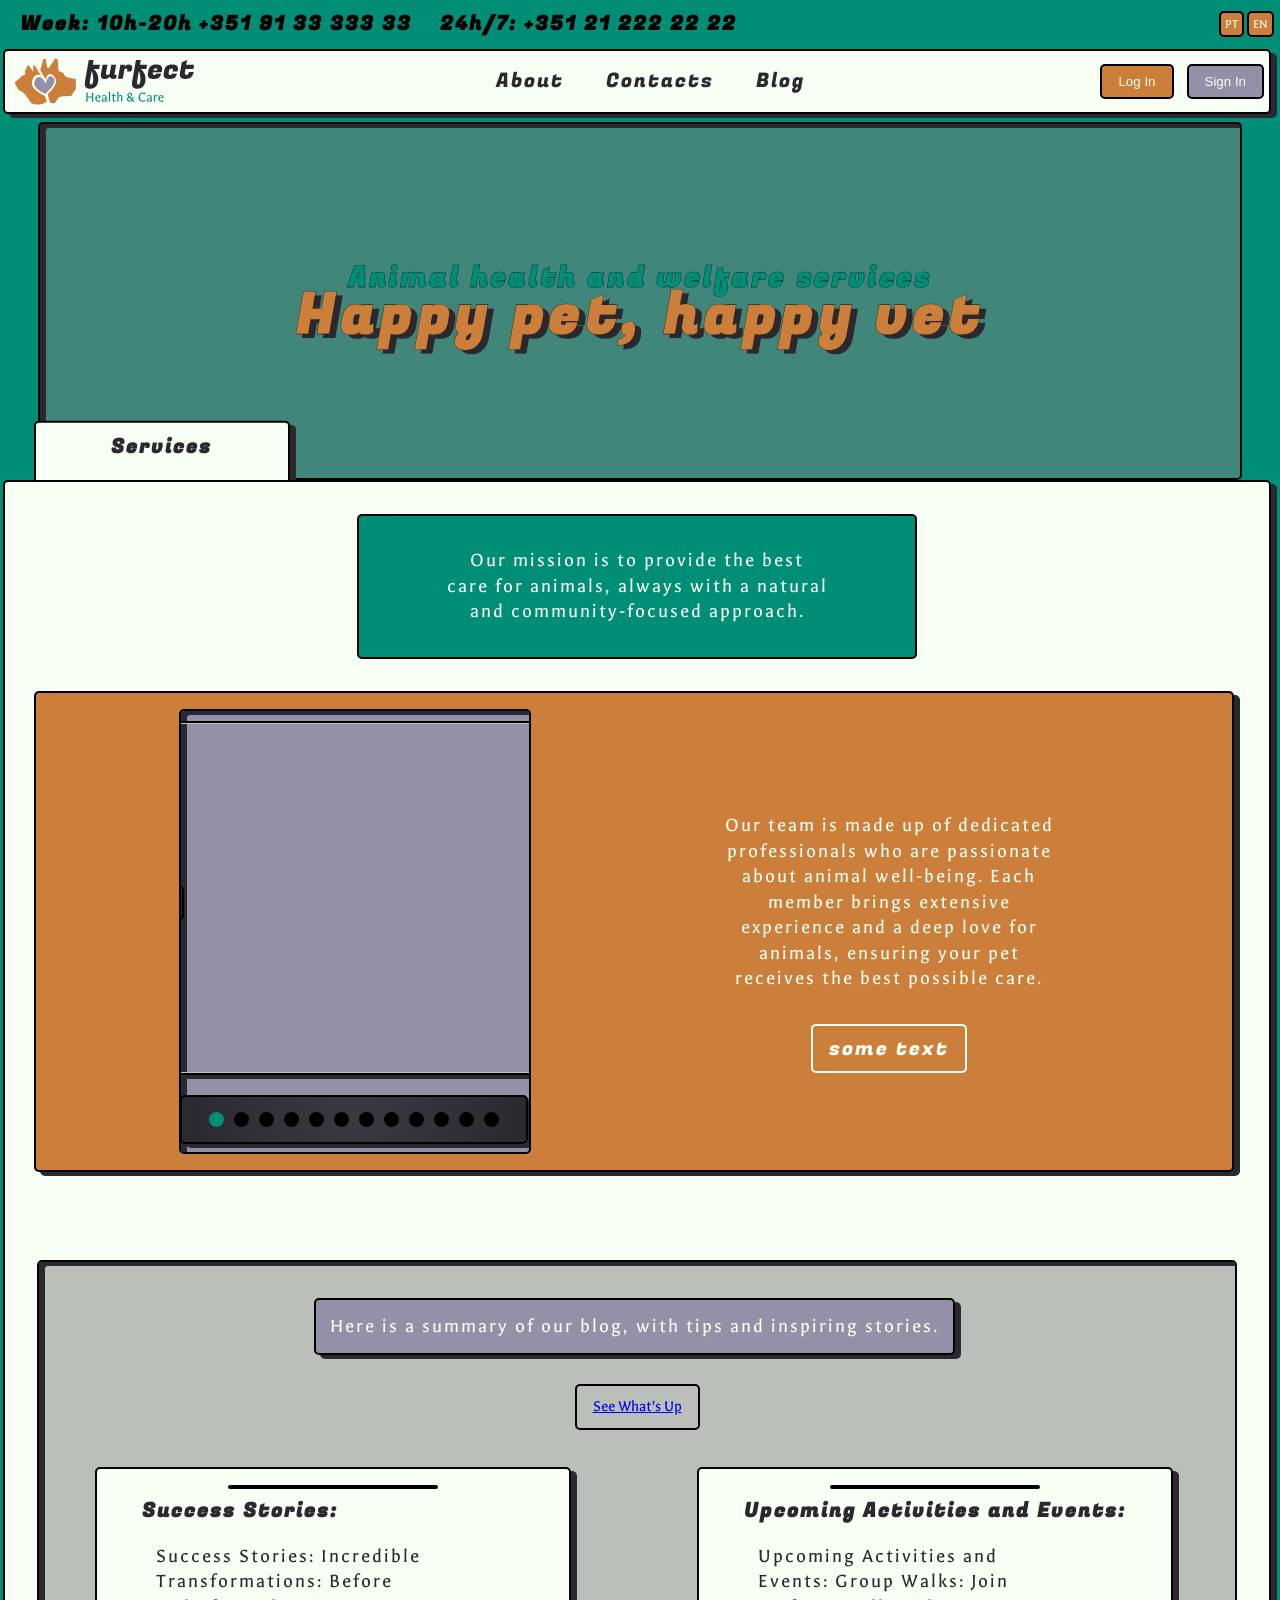
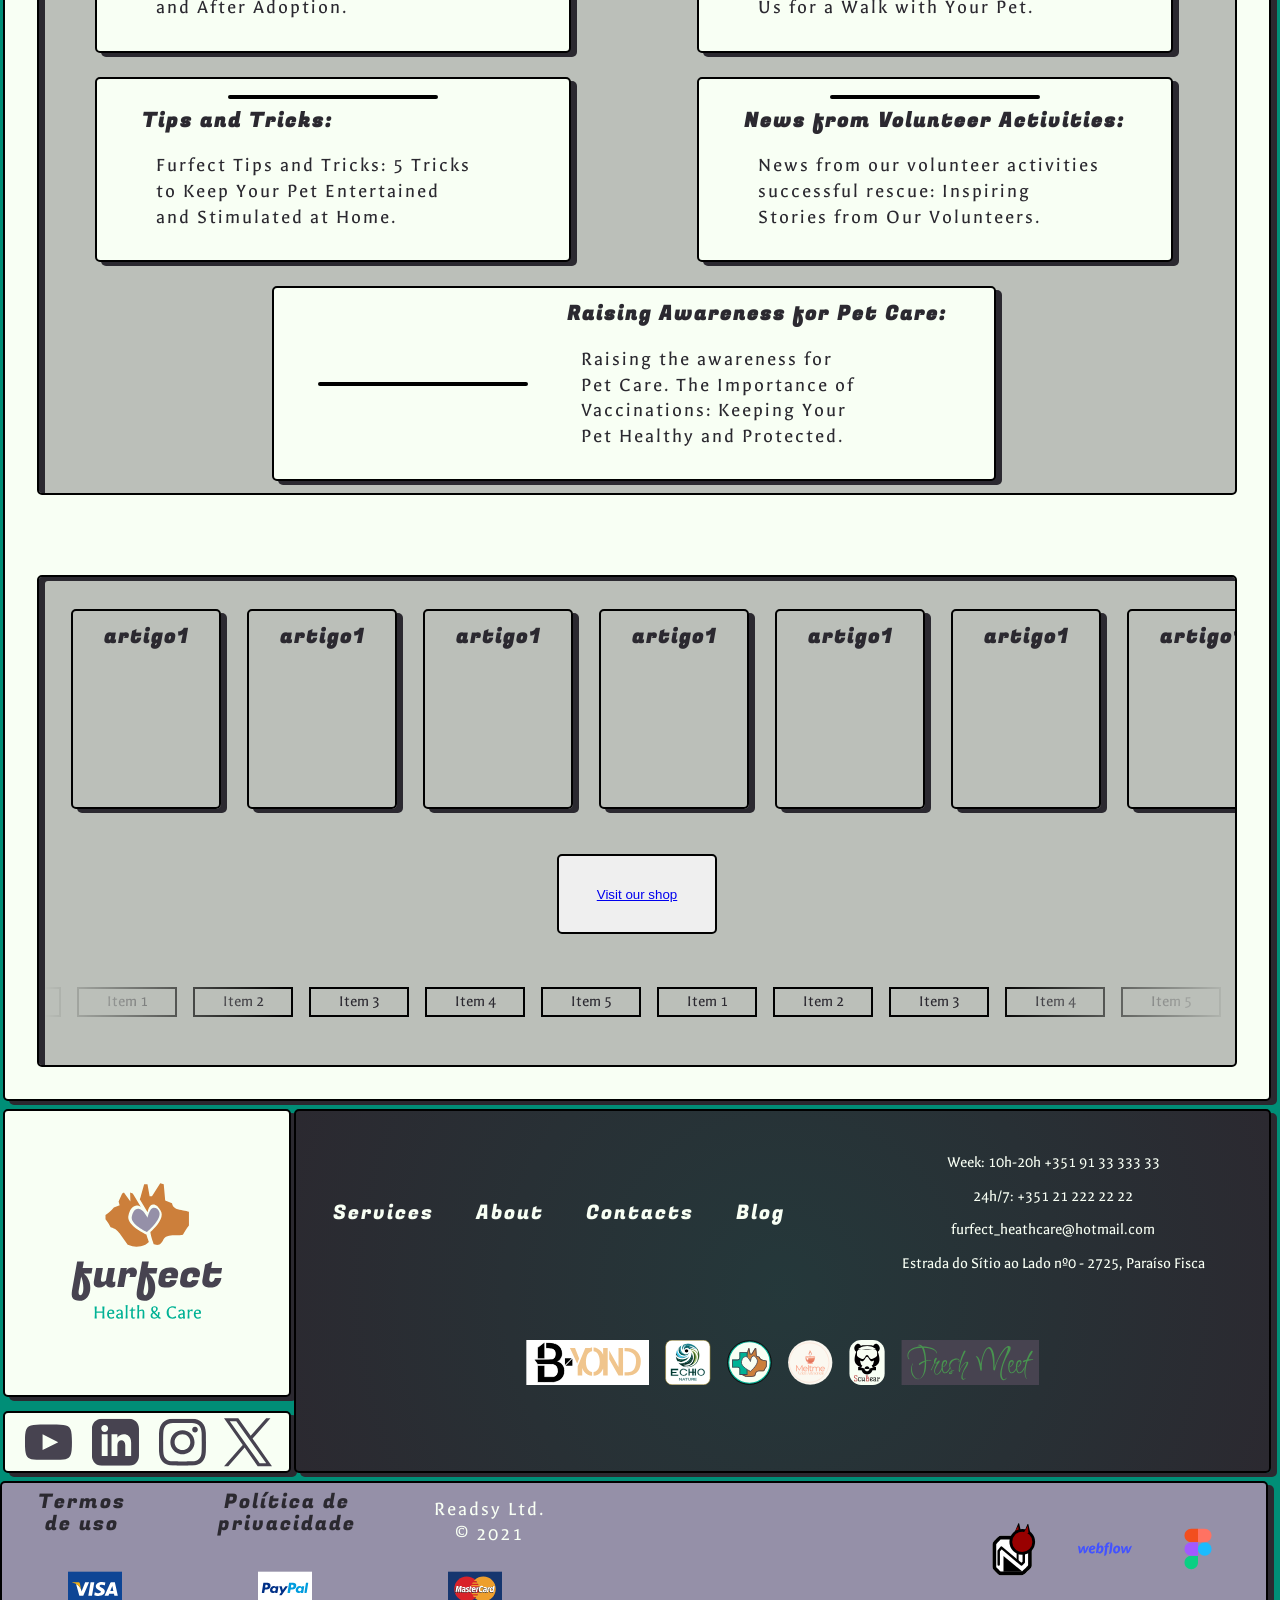
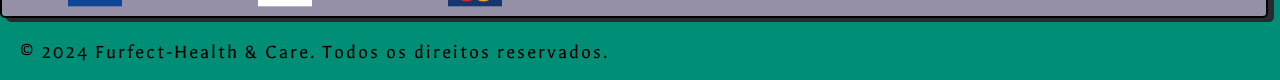
==== index.html @ 26170608 "first" ====
<!DOCTYPE html>
<html lang="pt-BR, en">
<head>
    <meta charset="UTF-8">
    <meta name="viewport" content="width=device-width, initial-scale=1.0">
    <meta name="description" content="...">

    <link rel="preconnect" href="https://fonts.googleapis.com">
    <link rel="preconnect" href="https://fonts.gstatic.com" crossorigin>
    <link href="https://fonts.googleapis.com/css2?family=Fugaz+One&family=Galdeano&display=swap" rel="stylesheet">
    <link rel="icon" type="image/x-icon" href="/FURFECT/resources/img/logo/FurfectLogo.svg">

    <link rel="stylesheet" href="home.css">
  
    <link rel="stylesheet" href="../base/base.css">  
    
    <title>Furfect-Health & Care</title>
</head>
<body class="home">
  
  <header>
    <div class="header_sub">
      <div class="contacts">
        <h6 class="title contactWeek">Week: 10h-20h +351 91 33 333 33</h6>
        <h6 class="title contactUrgent">24h/7: +351 21 222 22 22</h6>
      </div>
      
      <form id="language-selector" action="#" method="GET">
        <div>
            <a class="btn btn--fx box--orange navbar_btn" type="button" onclick="changeLanguage('pt-BR')">PT</a>
            <a class="btn btn--fx box--orange navbar_btn"type="button" onclick="changeLanguage('en')">EN</a>
        </div>
      </form>
    </div>    
    
    <nav class="nav__wrapper brnd_style--out box--light">
      <div class="brand">
        <a href="home.html">
          <svg class="svg__brand-nav" width="275" height="84" viewBox="0 0 275 84" fill="none" xmlns="http://www.w3.org/2000/svg">
            <g id="Brand_var1">
                <g id="name">
                    <g id="green">
                        <path id="Health &#38; Care" d="M111.577 69.3955L111.852 65.4937V61.3553L111.577 57.4732H113.784L113.508 61.375V62.4392H119.577V61.3553L119.301 57.4732H121.508L121.233 61.375V65.5134L121.508 69.3955H119.301L119.577 65.4937V63.8186H113.508V65.5134L113.784 69.3955H111.577ZM128.092 69.6911C126.909 69.6911 125.944 69.297 125.195 68.5087C124.446 67.7205 124.072 66.6366 124.072 65.2572C124.072 63.8646 124.453 62.7151 125.214 61.8086C125.976 60.9021 126.903 60.4489 127.993 60.4489C129.097 60.4489 129.924 60.7182 130.476 61.2568C131.028 61.7954 131.304 62.5509 131.304 63.523C131.304 63.8777 131.271 64.3047 131.205 64.8039L125.885 64.9813C125.885 66.098 126.075 66.9651 126.456 67.5825C126.85 68.1869 127.402 68.489 128.111 68.489C129.044 68.489 129.905 68.154 130.693 67.484L131.225 68.9423C130.332 69.4415 129.287 69.6911 128.092 69.6911ZM125.924 63.9566L129.51 63.7989C129.497 62.9975 129.366 62.4392 129.116 62.1239C128.867 61.8086 128.459 61.6509 127.895 61.6509C127.33 61.6509 126.89 61.7101 126.574 61.8283C126.246 62.183 126.029 62.8924 125.924 63.9566ZM135.694 69.6911C134.853 69.6911 134.203 69.4678 133.743 69.0211C133.297 68.5613 133.073 67.9372 133.073 67.149C133.073 66.3607 133.395 65.7761 134.039 65.3951C134.683 65.0141 136.036 64.6332 138.098 64.2522C138.098 63.2537 137.987 62.564 137.763 62.183C137.54 61.802 137.139 61.6115 136.561 61.6115C136.246 61.6115 135.996 61.6247 135.812 61.6509L134.157 63.1092L133.27 61.6312C134.282 60.8298 135.412 60.4291 136.66 60.4291C138.722 60.4291 139.754 61.467 139.754 63.5427V67.1884L140.108 69.4152L138.276 69.6911L138.197 68.7058C137.382 69.3627 136.548 69.6911 135.694 69.6911ZM134.748 67.0702C134.748 67.5037 134.88 67.8453 135.142 68.0949C135.418 68.3445 135.839 68.4693 136.404 68.4693C136.982 68.4693 137.547 68.2657 138.098 67.8584V65.3754C136.837 65.5593 135.766 65.8418 134.886 66.2228C134.794 66.5775 134.748 66.86 134.748 67.0702ZM142.534 69.3955L142.81 65.4937V58.222L142.515 56.1923L144.643 55.9952L144.426 59.8577V65.5134L144.643 69.3955H142.534ZM146.558 61.7889L146.499 61.0203L148.273 60.4489L148.923 58.2023H149.77L149.888 60.4489H152.371L152.312 61.4933L149.829 61.6706V66.5775C149.829 67.2738 149.895 67.7599 150.026 68.0358C150.171 68.2985 150.447 68.4299 150.854 68.4299C151.274 68.4299 151.721 68.3642 152.194 68.2328L152.017 69.3561C151.57 69.5794 150.985 69.6911 150.263 69.6911C149.54 69.6911 149.002 69.494 148.647 69.0999C148.305 68.7058 148.135 68.0292 148.135 67.0702C148.135 66.7417 148.174 64.9813 148.253 61.7889H146.558ZM154.158 69.3955L154.434 65.4937V58.222L154.138 56.1923L156.267 55.9952L156.05 59.8577V61.4933C157.114 60.797 158.185 60.4489 159.262 60.4489C160.641 60.4489 161.331 61.3553 161.331 63.1683V69.3955L159.4 69.494L159.676 65.2572V63.1486C159.676 62.6625 159.597 62.3209 159.439 62.1239C159.282 61.9137 159.019 61.8086 158.651 61.8086C157.85 61.8086 156.983 62.0516 156.05 62.5377V65.5134L156.267 69.3955H154.158ZM174.807 63.1683L176.679 63.0895C176.679 64.758 176.403 66.1243 175.851 67.1884L176.62 67.9372L178.334 69.1393V69.3364L175.95 69.829L174.826 68.5284C173.986 69.3035 172.921 69.6911 171.634 69.6911C170.346 69.6911 169.348 69.4284 168.639 68.9029C167.942 68.3642 167.594 67.5563 167.594 66.479C167.594 65.7827 167.778 65.2046 168.146 64.7448C168.514 64.2719 169.026 63.8318 169.683 63.4245C169.039 62.7282 168.632 62.1699 168.461 61.7495C168.304 61.3291 168.225 60.7379 168.225 59.9759C168.225 59.2008 168.553 58.5439 169.21 58.0053C169.867 57.4535 170.675 57.1776 171.634 57.1776C172.606 57.1776 173.368 57.4141 173.92 57.887C174.472 58.3468 174.747 58.9906 174.747 59.8183C174.747 60.6328 174.511 61.3028 174.038 61.8283C173.565 62.3538 172.895 62.8859 172.028 63.4245L174.885 66.2425C174.977 65.7827 175.023 65.3886 175.023 65.0601L174.807 63.1683ZM174.058 67.7402L170.589 64.3507C169.736 64.9682 169.309 65.5791 169.309 66.1834C169.309 67.7205 170.136 68.489 171.792 68.489C172.764 68.489 173.519 68.2394 174.058 67.7402ZM171.161 62.5771C171.805 62.1961 172.297 61.8086 172.639 61.4145C172.98 61.0203 173.151 60.5277 173.151 59.9365C173.151 58.8329 172.619 58.2812 171.555 58.2812C171.161 58.2812 170.754 58.3403 170.333 58.4585C170.018 58.8526 169.86 59.3256 169.86 59.8774C169.86 60.4291 169.965 60.9087 170.176 61.3159C170.399 61.7101 170.727 62.1305 171.161 62.5771ZM189.389 69.6911C187.602 69.6911 186.197 69.1525 185.172 68.0752C184.16 66.9979 183.655 65.5002 183.655 63.5822C183.655 61.6641 184.239 60.1204 185.408 58.9512C186.578 57.7688 188.134 57.1776 190.079 57.1776C191.077 57.1776 192.109 57.3747 193.173 57.7688L192.542 59.838L190.138 58.5373C188.456 58.5373 187.287 58.8921 186.63 59.6015C185.973 60.3109 185.645 61.5064 185.645 63.188C185.645 64.8565 185.986 66.144 186.67 67.0505C187.366 67.9438 188.266 68.3905 189.369 68.3905C190.473 68.3905 191.563 67.9438 192.641 67.0505L193.271 68.7649C192.089 69.3824 190.795 69.6911 189.389 69.6911ZM197.661 69.6911C196.82 69.6911 196.17 69.4678 195.71 69.0211C195.264 68.5613 195.04 67.9372 195.04 67.149C195.04 66.3607 195.362 65.7761 196.006 65.3951C196.65 65.0141 198.003 64.6332 200.065 64.2522C200.065 63.2537 199.954 62.564 199.73 62.183C199.507 61.802 199.106 61.6115 198.528 61.6115C198.213 61.6115 197.963 61.6247 197.78 61.6509L196.124 63.1092L195.237 61.6312C196.249 60.8298 197.379 60.4291 198.627 60.4291C200.689 60.4291 201.721 61.467 201.721 63.5427V67.1884L202.075 69.4152L200.243 69.6911L200.164 68.7058C199.349 69.3627 198.515 69.6911 197.661 69.6911ZM196.715 67.0702C196.715 67.5037 196.847 67.8453 197.109 68.0949C197.385 68.3445 197.806 68.4693 198.371 68.4693C198.949 68.4693 199.514 68.2657 200.065 67.8584V65.3754C198.804 65.5593 197.734 65.8418 196.853 66.2228C196.761 66.5775 196.715 66.86 196.715 67.0702ZM204.501 69.3955L204.777 65.4937V62.7348L204.482 60.705L206.472 60.508L206.393 61.9859C206.853 61.4342 207.26 61.04 207.615 60.8036C207.97 60.5671 208.338 60.4489 208.719 60.4489C209.113 60.4489 209.5 60.5342 209.881 60.705L209.349 62.3998L207.576 61.8677C207.089 62.3012 206.662 62.853 206.295 63.523V65.5134L206.511 69.3955H204.501ZM214.788 69.6911C213.605 69.6911 212.64 69.297 211.891 68.5087C211.142 67.7205 210.768 66.6366 210.768 65.2572C210.768 63.8646 211.149 62.7151 211.911 61.8086C212.673 60.9021 213.599 60.4489 214.689 60.4489C215.793 60.4489 216.62 60.7182 217.172 61.2568C217.724 61.7954 218 62.5509 218 63.523C218 63.8777 217.967 64.3047 217.901 64.8039L212.581 64.9813C212.581 66.098 212.771 66.9651 213.152 67.5825C213.546 68.1869 214.098 68.489 214.807 68.489C215.74 68.489 216.601 68.154 217.389 67.484L217.921 68.9423C217.028 69.4415 215.983 69.6911 214.788 69.6911ZM212.62 63.9566L216.207 63.7989C216.193 62.9975 216.062 62.4392 215.812 62.1239C215.563 61.8086 215.156 61.6509 214.591 61.6509C214.026 61.6509 213.586 61.7101 213.27 61.8283C212.942 62.183 212.725 62.8924 212.62 63.9566Z" fill="#00B295"/>
                    </g>
                    <g id="dark">
                        <path id="furfect" d="M128.304 38.7094C128.304 42.5456 127.319 45.6855 125.348 48.129C123.404 50.5989 120.75 51.8338 117.387 51.8338C114.05 51.8338 111.83 51.0062 110.726 49.3508C110.043 48.2998 109.702 47.0123 109.702 45.4884C109.702 43.9907 109.833 42.493 110.096 40.9954L115.141 12.4606H121.841L120.658 19.0425H130.472L129.487 24.5997H121.762C123.627 26.0974 125.178 28.0418 126.413 30.4328C127.674 32.8238 128.304 35.5827 128.304 38.7094ZM118.412 46.1978C119.226 46.1978 119.923 45.5409 120.501 44.2272C121.079 42.9134 121.368 41.1793 121.368 39.0247C121.368 36.8964 121.144 34.7419 120.698 32.5611C120.277 30.3802 119.765 28.6724 119.161 27.4374L116.796 40.9559C116.638 41.8756 116.559 42.677 116.559 43.3601C116.559 45.2519 117.177 46.1978 118.412 46.1978ZM150.594 31.9305C150.594 32.6136 150.936 32.9552 151.619 32.9552C152.328 32.9552 152.92 32.8238 153.393 32.5611L153.196 37.0147C151.934 38.0394 150.515 38.5518 148.939 38.5518C145.97 38.5518 144.354 37.4088 144.091 35.1229C142.515 37.4088 140.386 38.5518 137.706 38.5518C135.053 38.5518 133.332 37.9474 132.543 36.7388C132.018 35.9768 131.755 35.1097 131.755 34.1376C131.755 33.1654 131.834 32.272 131.992 31.4575L134.199 19.0425H140.899L139.046 29.5263C138.968 29.9992 138.928 30.4722 138.928 30.9451C138.928 32.2064 139.638 32.837 141.056 32.837C142.239 32.837 143.185 32.4297 143.894 31.6152L146.141 19.0425H152.841L150.634 31.4575C150.607 31.6152 150.594 31.7728 150.594 31.9305ZM174.961 23.0626C174.961 23.956 174.803 24.8231 174.488 25.6639C174.199 26.5047 173.91 27.1221 173.62 27.5163L173.187 28.068H167.236C167.893 27.4637 168.221 26.7149 168.221 25.8215C168.221 25.3486 168.063 24.9676 167.748 24.6785C167.459 24.3632 167.052 24.2056 166.526 24.2056C165.633 24.2056 164.858 24.6523 164.201 25.5456L161.994 38H155.294L158.644 19.0425H164.871L164.398 21.6832C165.896 19.5549 167.709 18.4908 169.837 18.4908C171.545 18.4908 172.819 18.898 173.66 19.7126C174.527 20.5271 174.961 21.6438 174.961 23.0626ZM193.235 38.7094C193.235 42.5456 192.25 45.6855 190.279 48.129C188.335 50.5989 185.681 51.8338 182.318 51.8338C178.981 51.8338 176.761 51.0062 175.657 49.3508C174.974 48.2998 174.632 47.0123 174.632 45.4884C174.632 43.9907 174.764 42.493 175.026 40.9954L180.071 12.4606H186.771L185.589 19.0425H195.403L194.417 24.5997H186.693C188.558 26.0974 190.108 28.0418 191.343 30.4328C192.604 32.8238 193.235 35.5827 193.235 38.7094ZM183.342 46.1978C184.157 46.1978 184.853 45.5409 185.431 44.2272C186.009 42.9134 186.298 41.1793 186.298 39.0247C186.298 36.8964 186.075 34.7419 185.628 32.5611C185.208 30.3802 184.696 28.6724 184.091 27.4374L181.727 40.9559C181.569 41.8756 181.49 42.677 181.49 43.3601C181.49 45.2519 182.108 46.1978 183.342 46.1978ZM204.489 38.5518C199.024 38.5518 196.292 36.66 196.292 32.8764C196.292 32.3509 196.344 31.7859 196.449 31.1816L197.277 26.2945C197.724 23.7721 198.88 21.8408 200.745 20.5008C202.637 19.1345 205.133 18.4514 208.234 18.4514C213.515 18.4514 216.156 20.4483 216.156 24.4421C216.156 25.0201 216.103 25.6507 215.998 26.3339L215.525 29.1322H203.504L203.347 30.0387C203.294 30.354 203.268 30.643 203.268 30.9057C203.268 32.3509 204.122 33.0734 205.83 33.0734C206.46 33.0734 206.999 32.8764 207.445 32.4822C207.892 32.0881 208.155 31.6283 208.234 31.1028L214.776 31.1816C213.909 36.0951 210.48 38.5518 204.489 38.5518ZM209.219 26.728C209.324 26.2813 209.377 25.8741 209.377 25.5062C209.377 25.1121 209.206 24.718 208.864 24.3238C208.523 23.9297 207.971 23.7326 207.209 23.7326C206.473 23.7326 205.79 23.9823 205.159 24.4815C204.555 24.9807 204.135 25.7296 203.898 26.728H209.219ZM226.236 38.5518C220.77 38.5518 218.038 36.66 218.038 32.8764C218.038 32.3509 218.09 31.7859 218.196 31.1816L219.023 26.2945C219.444 23.7721 220.587 21.8408 222.452 20.5008C224.344 19.1608 226.735 18.4776 229.625 18.4514C235.222 18.4514 238.02 20.3957 238.02 24.2844C238.02 25.1252 237.915 25.8872 237.705 26.5704C237.521 27.2272 237.324 27.6739 237.114 27.9104L236.798 28.3045H230.098C230.755 27.7265 231.083 27.0433 231.083 26.2551C231.083 24.8362 230.374 24.1268 228.955 24.1268C228.114 24.1268 227.392 24.3764 226.787 24.8756C226.183 25.3748 225.789 26.1368 225.605 27.1615L225.093 30.0387C225.04 30.3014 225.014 30.551 225.014 30.7875C225.014 32.1801 225.881 32.8764 227.615 32.8764C228.193 32.8764 228.706 32.6924 229.152 32.3246C229.625 31.9567 229.901 31.5495 229.98 31.1028L236.522 31.1816C235.655 36.0951 232.226 38.5518 226.236 38.5518ZM248.378 38.5518C245.33 38.5518 243.136 37.8686 241.796 36.5023C240.797 35.5039 240.298 34.1638 240.298 32.4822C240.298 31.9305 240.351 31.3393 240.456 30.7087L243.136 15.456L250.348 12.4606L249.206 19.0425H260.083L259.098 24.5997H248.22L247.432 29.0533C247.327 29.5526 247.274 29.9992 247.274 30.3934C247.274 32.0487 248.063 32.8764 249.639 32.8764C250.48 32.8764 251.176 32.5217 251.728 31.8122C252.306 31.1028 252.7 30.1569 252.91 28.9745H259.453C258.349 35.3594 254.658 38.5518 248.378 38.5518Z" fill="#474350"/>
                    </g>
                </g>
                <g id="logo">
                    <g id="orange">
                        <g id="CatDog">
                            <path d="M51.7322 32.0334L48.2673 26.2819L48.8739 24.6713L52.658 11.1389H55.9793L58.13 23.2723H60.4713L68.7201 10.1978L72.232 11.1389L73.7021 27.5202L80.5081 30.3183C81.4643 36.0739 86.8432 36.7948 91.5923 37.4313C93.8743 37.7372 96.0108 38.0235 97.4414 38.8396V52.3974C94.8455 55.7298 93.5387 57.7816 91.4249 61.7073C89.487 62.237 87.06 62.2384 84.5533 62.2398C79.7877 62.2425 74.734 62.2454 72.2048 65.8789C72.2048 65.8789 70.0277 71.1438 66.8689 71.8084C65.1135 72.1777 62.2953 71.2862 62.2953 71.2862C62.2953 71.2862 59.3222 63.7451 58.9142 59.2989C58.9064 59.2146 58.899 59.128 58.8918 59.0393C64.1923 54.1491 73.5937 44.0386 69.031 37.397C68.8234 37.0949 68.6209 36.7931 68.4206 36.4947C66.6245 33.8185 65.0127 31.4169 61.5916 31.4638C58.2713 31.5094 56.7387 36.1319 56.072 39.3691L51.7322 32.0334Z" fill="#CC7F3B"/>
                            <path d="M49.3674 34.03L46.8319 29.7441L41.2122 20.4158L38.6239 19.6094L38.9037 28.5453L32.4446 19.6094L30.6958 20.4158L27.1048 28.5453C27.8265 31.5162 28.1774 32.1851 28.1774 32.1851L22.3479 34.5825C19.5064 38 17.7753 39.7294 14 41.8839V46.2211C16.2234 49.0764 17.3428 50.8344 19.1533 54.198C23.9688 55.5148 26.1541 57.424 29.4599 62.175L36.2221 71.8084C41.3252 73.7019 44.2044 74.201 49.3969 73.3123C53.1203 72.4257 54.8357 71.4328 57.395 68.9968C57.395 68.9968 55.9406 65.308 54.9267 61.5691C51.3169 59.8427 34.6027 51.3132 36.991 42.4627C38.2606 37.7577 39.929 33.2712 45.0232 32.6113C46.562 32.4119 48.0351 33.025 49.3674 34.03Z" fill="#CC7F3B"/>
                        </g>
                    </g>
                    <g id="purple">
                        <path id="heart" d="M46.6642 35.8145C51.319 35.2118 56.0176 44.7709 56.0176 44.7709C56.0176 44.7709 58.0583 34.6941 62.1989 34.6374C65.2776 34.5951 67.1291 36.6581 67.8923 39.2947C70.0775 46.8437 55.4431 59.0756 55.4431 59.0756C55.4431 59.0756 38.207 51.3802 40.3728 43.3589C41.4008 39.5517 42.5397 36.3485 46.6642 35.8145Z" fill="#9590a8"/>
                    </g>
                </g>
            </g>
          </svg> 
        </a>                          
      </div>

      <div class="nav__list">
        <div class="nav__dropdown--services">
          <h6 id="NavServicesLink" class="links" onclick="toggleDropdownList(event)">Services</h6>
          <div id="NavServicesLink" class="nav__dropdown-content box--light">
            <a class="links CheckUp" href="">Check Up</a>
            <a class="links Vaccination" href="">Vaccination</a>       
            <a class="links UrgencyHour" href="">24-Hour Vet</a>     
            <a class="links PetSterilization" href="">Sterilization</a>       
            <a class="links PetGrooming" href="">Grooming</a>        
            <a class="links HomeVeterinaryCare" href="">Home Vet</a>        
            <a class="links ChipPlacement" href="">Chip Placement</a>          
          </div>
        </div><!--Services-->
        <a class="links about__link NavListAbout" href="/FURFECT/about/about.html">About</a>
        <a class="links contacts__link NavListContacts" href="/FURFECT/contacts/contacts.html">Contacts</a>
        <a class="links blog__link NavListBlog" href="/FURFECT/blog/blog.html">Blog</a>
      </div>
      
      <!--user account management-->

      <button class="hamburger btn btn--fx" onclick="toggleSidebar()">
        <div></div>
        <div></div>
        <div></div>
      </button>
      
      <div class="user">
        <button class="login btn btn--fx box--orange" onclick="openModal('login')">Log In</button>
        <button class="signin btn btn--fx box--purple" onclick="openModal('signin')">Sign In</button>
        <div id="modal" class="modal" onclick="closeModal(event)">
            <div class="modal-content" onclick="event.stopPropagation();">
                <span class="close__modal" onclick="closeModal(event)" style="cursor:pointer;">&times;</span>
                <h2 id="modalTitle">Título do Modal</h2>
                <form id="modalForm" onsubmit="handleFormSubmit(event)">
                    <div id="formFields"></div>
                    <button type="submit" id="submitButton">Enviar</button>
                </form>
                <p id="toggleText"></p>
            </div>
        </div>

        <button class="user-access btn btn--fx" onclick="openModal('user')">
            <img class="img__user" src="/" alt="Imagem do Usuário" id="userImage">
        </button>
        <span class="logout links" onclick="logout()">Sair</span>
      </div>
    </nav>            

    <div class="overlay__Header" id="overlay" onclick="toggleSidebar()"></div>
    
    <div id="nav__sidebar" class="nav__sidebar">
      <button class="exit btn btn--fx" onclick="toggleSidebar()">x</button>
      <div class="links_wrapper">
        <a class="links" href="/FURFECT/about/about.html">About</a>
        <a class="links" href="/FURFECT/contacts/contacts.html">Contacts</a>
        <a class="links" href="/FURFECT/blog/blog.html">Blog</a>
      </div>
      <details class="sidebar_services">
        <summary class="links navTitle">Services</summary>        
        <a class="links__light CheckUp" href="">Check Up</a>
        <a class="links__light Vaccination" href="">Vaccination</a>       
        <a class="links__light UrgencyHour" href="">24-Hour Vet</a>     
        <a class="links__light PetSterilization" href="">Sterilization</a>       
        <a class="links__light PetGrooming" href="">Grooming</a>        
        <a class="links__light HomeVeterinaryCare" href="">Home Vet</a>        
        <a class="links__light ChipPlacement" href="">Chip Placement</a>
      </details>
      <div class="user">
        <button class="login btn btn--fx box--orange" onclick="openModal('login')">Log In</button>
        <button class="signin btn btn--fx box--purple" onclick="openModal('signin')">Sign In</button>
        <div id="modal" class="modal" onclick="closeModal(event)">
            <div class="modal-content" onclick="event.stopPropagation();">
                <span class="close__modal" onclick="closeModal(event)" style="cursor:pointer;">&times;</span>
                <h2 id="modalTitle">Título do Modal</h2>
                <form id="modalForm" onsubmit="handleFormSubmit(event)">
                    <div id="formFields"></div>
                    <button type="submit" id="submitButton">Enviar</button>
                </form>
                <p id="toggleText"></p>
            </div>
        </div>

        <button class="user-access btn btn--fx" onclick="openModal('user')">
            <img class="img__user" src="/" alt="Imagem do Usuário" id="userImage">
        </button>
        <span class="logout links" onclick="logout()">Sair</span>
      </div>
    </div>
    
    <div class="hero__home brnd_style--in">
        <div class="slogan">
            <h5 class="serviceDescription txt_style-1">Animal health and welfare services</h5>
            <h1 class="mainTitle txt_style-2">Happy pet, happy vet</h1>
        </div>

        <aside class="nav__services--hero">
          <nav class="services__brief_cards_content">
            <div id="serviceCardContent" class="nav__brief_container">
              <div class="nav__services_brief brnd_style--out box--light">
                <h6 class="title navTitle">Services</h6>
                <p class="serviceBriefText">At our veterinary clinic, we offer a variety of services to care for your pet</p>
                <button id="showServices" class="btn btn--fx box--green btnTextTransl" type="button">Check our services</button>
              </div>
            </div>

            <button id="closeBtn" class="hidden_service services__btn-close btn btn--fx" type="button">X</button>
            
            <div id="nav__services" class="hidden_service service__cards_wrapper">  
              <div class="service__cards_carousel">
    
                <div class="aside_cards brnd_style--out box--purple Check-up">       
                  <h6 class="title CheckUp">Check Up</h6>   
                  <p class="CheckUpResume">Crucial for your pet's health, which include thorough exams, current vaccinations, lab tests, nutritional advice, and early disease detection.</p>
                  <a class="links__light btnAppointment" href="#">Make an Appointment</a>
                </div>
    
                <div class="aside_cards  brnd_style--out box--purple vaccination">        
                  <h6 class="title Vaccination">Pet Vaccination Services</h6>
                  <p class="VaccinationResume">Keep your pets healthy with our vaccination services. We offer a range of vaccines to protect against common diseases.</p>
                  <a class="links__light btnAppointment" href="#">Make an Appointment</a>
                </div>
    
                <div class="aside_cards brnd_style--out box--purple">        
                  <h6 class="title UrgencyHour">24-Hour Veterinary Clinic</h6>
                  <p class="UrgencyHourResume">Our 24-hour veterinary clinic provides comprehensive emergency care, with experienced veterinarians available at all times to ensure the best treatment for your pet.</p>
                  <a class="links__light btnAppointment" href="#">Make an Appointment</a>
                </div>

                <div class="aside_cards brnd_style--out  box--purple">        
                  <h6 class="title PetSterilization">Pet Sterilization</h6>
                  <p class="PetSterilizationResume">Sterilization is a surgical procedure that controls pet population and promotes health by preventing diseases and undesirable behaviors.</p>
                  <a class="links__light btnAppointment" href="#">Make an Appointment</a>
                </div>
    
                <div class="aside_cards brnd_style--out box--purple">         
                  <h6 class="title PetGrooming">Pet Grooming</h6>
                  <p class="PetGroomingResume">We offer grooming services both in-clinic and at home, including bathing, haircuts, and nail trimming. Regular grooming is essential for your pet's hygiene.</p>
                  <a class="links__light btnAppointment" href="#">Make an Appointment</a>
                </div>
                
                <div class="aside_cards brnd_style--out box--purple">        
                  <h6 class="title HomeVeterinaryCare">Home Veterinary Care</h6>
                  <p class="HomeVeterinaryCareResume">Our 24-hour veterinary clinic provides comprehensive emergency care for pets. Our experienced veterinarians are available around the clock to ensure your pet receives the best possible treatment at any time of day or night.</p>
                  <a class="links__light btnAppointment" href="#">Make an Appointment</a>
                </div>
    
                <div class="aside_cards brnd_style--out box--purple">        
                  <h6 class="title ChipPlacement">Chip Placement</h6>
                  <p class="ChipPlacementResume">The placement of an identification chip is vital for the safety of animals, allowing for their recovery if lost and helping to prevent abandonment.</p>
                  <a class="links__light btnAppointment" href="#">Make an Appointment</a>
                </div>
    
                <div class="aside_cards brnd_style--out box--purple">        
                  <h6 class="title The__Title ">title</h6>
                  <p class="The__Title-Resume">resumo</p>
                  <a class="links__light btnAppointment" href="#">Make an Appointment</a>
                </div>

              </div>
            </div>
            
          </nav>
        </aside>
    </div>
  </header>

  <main class="brnd_style--out box--light">
    <section class="main__about">
        <p class="mission ourMission box--green">Our mission is to provide the best care for animals, always with a natural and community-focused approach.</p>
        <div class="about_intro box--orange brnd_style--out">
            <div class="team_carrousel_home brnd_style--in box--purple">
              <div class="slider-container brnd_style--out">
                <div class="slider">
                    
                  <div class="slide">
                    <span class="info btn box--transparent" onclick='openTeamInfo()'>i</span>
                    <div class="overlay__team">
                      <h5 class="TeamName name__title box--transparent">Aux. Ana Silva</h5>
                      <ui class="AreaResumeList experties title box--transparent">
                        <li>1 area que trabalha</li>
                        <li>1 area que trabalha</li>
                        <li>1 area que trabalha</li>
                        <li>1 area que trabalha</li>
                      </ui>
                    </div>
                    <img src="https://images.unsplash.com/photo-1724770646663-2a806ed04ca4?q=80&w=2070&auto=format&fit=crop&ixlib=rb-4.0.3&ixid=M3wxMjA3fDB8MHxwaG90by1wYWdlfHx8fGVufDB8fHx8fA%3D%3D">
                  </div>

                  <div class="slide">
                    <span class="info btn box--transparent" onclick='openTeamInfo()'>i</span>
                    <div class="overlay__team">
                      <h5 class="TeamName name__title box--transparent">Dr. Zé</h5>
                      <ui class="AreaResumeList experties title box--transparent">
                        <li>1 area que trabalha</li>
                        <li>1 area que trabalha</li>
                        <li>1 area que trabalha</li>
                        <li>1 area que trabalha</li>
                      </ui>
                    </div>
                    <img src="https://images.unsplash.com/photo-1724770646663-2a806ed04ca4?q=80&w=2070&auto=format&fit=crop&ixlib=rb-4.0.3&ixid=M3wxMjA3fDB8MHxwaG90by1wYWdlfHx8fGVufDB8fHx8fA%3D%3D" alt="Image 3">
                  </div>

                  <div class="slide">
                    <span class="info btn box--transparent" onclick='openTeamInfo()'>i</span>
                    <div class="overlay__team">
                      <h5 class="TeamName name__title box--transparent">Dr. Zé</h5>
                      <ui class="AreaResumeList experties title box--transparent">
                        <li>1 area que trabalha</li>
                        <li>1 area que trabalha</li>
                        <li>1 area que trabalha</li>
                        <li>1 area que trabalha</li>
                      </ui>
                    </div>
                    <img src="https://images.unsplash.com/photo-1724770646663-2a806ed04ca4?q=80&w=2070&auto=format&fit=crop&ixlib=rb-4.0.3&ixid=M3wxMjA3fDB8MHxwaG90by1wYWdlfHx8fGVufDB8fHx8fA%3D%3D" alt="Image 4">
                  </div>

                  <div class="slide">
                    <span class="info btn box--transparent" onclick='openTeamInfo()'>i</span>
                    <div class="overlay__team">
                      <h5 class="TeamName name__title box--transparent">Dr. Zé</h5>
                      <ui class="AreaResumeList experties title box--transparent">
                          <li>1 area que trabalha</li>
                          <li>1 area que trabalha</li>
                          <li>1 area que trabalha</li>
                          <li>1 area que trabalha</li>
                      </ui>
                    </div>
                    <img src="https://images.unsplash.com/photo-1724770646663-2a806ed04ca4?q=80&w=2070&auto=format&fit=crop&ixlib=rb-4.0.3&ixid=M3wxMjA3fDB8MHxwaG90by1wYWdlfHx8fGVufDB8fHx8fA%3D%3D" alt="Image 5">
                  </div>

                  <div class="slide">
                    <span class="info btn box--transparent" onclick='openTeamInfo()'>i</span>
                    <div class="overlay__team">
                      <h5 class="TeamName name__title box--transparent">Dr. Zé</h5>
                      <ui class="AreaResumeList experties title box--transparent">
                        <li>1 area que trabalha</li>
                        <li>1 area que trabalha</li>
                        <li>1 area que trabalha</li>
                        <li>1 area que trabalha</li>
                      </ui>
                    </div>

                    <img src="https://images.unsplash.com/photo-1724770646663-2a806ed04ca4?q=80&w=2070&auto=format&fit=crop&ixlib=rb-4.0.3&ixid=M3wxMjA3fDB8MHxwaG90by1wYWdlfHx8fGVufDB8fHx8fA%3D%3D" alt="Image 6">
                  </div>

                  <div class="slide">
                    <span class="info btn box--transparent" onclick='openTeamInfo()'>i</span>
                    <div class="overlay__team">
                      <h5 class="TeamName name__title box--transparent">Dr. Zé</h5>
                      <ui class="AreaResumeList experties title box--transparent">
                        <li>1 area que trabalha</li>
                        <li>1 area que trabalha</li>
                        <li>1 area que trabalha</li>
                        <li>1 area que trabalha</li>
                      </ui>
                    </div>
                    <img src="https://images.unsplash.com/photo-1724770646663-2a806ed04ca4?q=80&w=2070&auto=format&fit=crop&ixlib=rb-4.0.3&ixid=M3wxMjA3fDB8MHxwaG90by1wYWdlfHx8fGVufDB8fHx8fA%3D%3D" alt="Image 1">
                  </div>
                  
                  <div class="slide">
                    <span class="info btn box--transparent" onclick='openTeamInfo()'>i</span>
                    <div class="overlay__team">
                      <h5 class="TeamName name__title box--transparent">Dr. Zé</h5>
                      <ui class="AreaResumeList experties title box--transparent">
                        <li>1 area que trabalha</li>
                        <li>1 area que trabalha</li>
                        <li>1 area que trabalha</li>
                        <li>1 area que trabalha</li>
                      </ui>
                    </div>
                    <img src="https://images.unsplash.com/photo-1724770646663-2a806ed04ca4?q=80&w=2070&auto=format&fit=crop&ixlib=rb-4.0.3&ixid=M3wxMjA3fDB8MHxwaG90by1wYWdlfHx8fGVufDB8fHx8fA%3D%3D" alt="Image 2">
                  </div>

                  <div class="slide">
                    <span class="info btn box--transparent" onclick='openTeamInfo()'>i</span>
                    <div class="overlay__team">
                      <h5 class="TeamName name__title box--transparent">Dr. Zé</h5>
                      <ui class="AreaResumeList experties title box--transparent">
                        <li>1 area que trabalha</li>
                        <li>1 area que trabalha</li>
                        <li>1 area que trabalha</li>
                        <li>1 area que trabalha</li>
                      </ui>
                    </div>
                    <img src="https://images.unsplash.com/photo-1724770646663-2a806ed04ca4?q=80&w=2070&auto=format&fit=crop&ixlib=rb-4.0.3&ixid=M3wxMjA3fDB8MHxwaG90by1wYWdlfHx8fGVufDB8fHx8fA%3D%3D" alt="Image 3">
                  </div>

                  <div class="slide">
                    <span class="info btn box--transparent" onclick='openTeamInfo()'>i</span>
                    <div class="overlay__team">
                      <h5 class="TeamName name__title box--transparent">Dr. Zé</h5>
                      <ui class="AreaResumeList experties title box--transparent">
                        <li>1 area que trabalha</li>
                        <li>1 area que trabalha</li>
                        <li>1 area que trabalha</li>
                        <li>1 area que trabalha</li>
                      </ui>
                    </div>
                    <img src="https://images.unsplash.com/photo-1724770646663-2a806ed04ca4?q=80&w=2070&auto=format&fit=crop&ixlib=rb-4.0.3&ixid=M3wxMjA3fDB8MHxwaG90by1wYWdlfHx8fGVufDB8fHx8fA%3D%3D" alt="Image 4">
                  </div>

                  <div class="slide">
                    <span class="info btn box--transparent" onclick='openTeamInfo()'>i</span>
                    <div class="overlay__team">
                      <h5 class="TeamName name__title box--transparent">Dr. Zé</h5>
                      <ui class="AreaResumeList experties title box--transparent">
                        <li>1 area que trabalha</li>
                        <li>1 area que trabalha</li>
                        <li>1 area que trabalha</li>
                        <li>1 area que trabalha</li>
                      </ui>
                    </div>
                    <img src="https://images.unsplash.com/photo-1724770646663-2a806ed04ca4?q=80&w=2070&auto=format&fit=crop&ixlib=rb-4.0.3&ixid=M3wxMjA3fDB8MHxwaG90by1wYWdlfHx8fGVufDB8fHx8fA%3D%3D" alt="Image 5">
                  </div>

                  <div class="slide">
                    <span class="info btn box--transparent" onclick='openTeamInfo()'>i</span>
                    <div class="overlay__team">
                      <h5 class="TeamName name__title box--transparent">Dr. Zé</h5>
                      <ui class="AreaResumeList experties title box--transparent">
                        <li>1 area que trabalha</li>
                        <li>1 area que trabalha</li>
                        <li>1 area que trabalha</li>
                        <li>1 area que trabalha</li>
                      </ui>
                    </div>
                    <img src="https://images.unsplash.com/photo-1724770646663-2a806ed04ca4?q=80&w=2070&auto=format&fit=crop&ixlib=rb-4.0.3&ixid=M3wxMjA3fDB8MHxwaG90by1wYWdlfHx8fGVufDB8fHx8fA%3D%3D" alt="Image 6">
                  </div>

                  <div class="slide">
                    <span class="info btn box--transparent" onclick='openTeamInfo()'>i</span>
                    <div class="overlay__team">
                      <h5 class="TeamName name__title box--transparent">Dr. Zé</h5>
                      <ui class="AreaResumeList experties title box--transparent">
                        <li>1 area que trabalha</li>
                        <li>1 area que trabalha</li>
                        <li>1 area que trabalha</li>
                        <li>1 area que trabalha</li>
                      </ui>
                    </div>
                    <img src="https://images.unsplash.com/photo-1724770646663-2a806ed04ca4?q=80&w=2070&auto=format&fit=crop&ixlib=rb-4.0.3&ixid=M3wxMjA3fDB8MHxwaG90by1wYWdlfHx8fGVufDB8fHx8fA%3D%3D" alt="Image 2">
                  </div>

                  
                </div>
                <button class="prev btn box--transparent">&#10094;</button>
                <button class="next btn box--transparent">&#10095;</button>
              </div>
              <div class="dots-container btn brnd_style--out box--transparent">
                <span class="dot" data-index="0"></span>
                <span class="dot" data-index="1"></span>
                <span class="dot" data-index="2"></span>
                <span class="dot" data-index="3"></span>
                <span class="dot" data-index="4"></span>
                <span class="dot" data-index="5"></span>
                <span class="dot" data-index="6"></span>
                <span class="dot" data-index="7"></span>
                <span class="dot" data-index="8"></span>
                <span class="dot" data-index="9"></span>
                <span class="dot" data-index="10"></span>
                <span class="dot" data-index="11"></span>
              </div>
            </div>
            <article class="team_brief">
                <p class="team_brief-text teamBriefText">Our team is made up of dedicated professionals who are passionate about animal well-being. Each member brings extensive experience and a deep love for animals, ensuring your pet receives the best possible care.</p>
                <a class="links__light btn__light--fx btn__light--big" href="#">some text</a>
            </article>
        </div>
    </section>

    <section class="blog__about brnd_style--in">
      <div class="blog_brief">
          <p class="blog_brief-text blogBriefText brnd_style--out box--purple">Here is a summary of our blog, with tips and inspiring stories.</p>
          <a class="btn btn--fx" href="#">See What's Up</a>
      </div>
      <div class="collection">
          <article class="blog_res_content box--light brnd_style--out">
              <img src="https://via.placeholder.com/200" alt="">
              <div class="blog_res_content_text blg1">
                <h6>Success Stories:</h6>
                <p>Success Stories: Incredible Transformations: Before and After Adoption.</p>
              </div>
          </article>
          <article class="blog_res_content box--light brnd_style--out">
              <img src="https://via.placeholder.com/200" alt="">
              <div class="blog_res_content_text blg2">
                <h6>Upcoming Activities and Events:</h6>
                <p>Upcoming Activities and Events: Group Walks: Join Us for a Walk with Your Pet.</p>
            </div>

              </article>
          <article class="blog_res_content box--light brnd_style--out">
              <img src="https://via.placeholder.com/200" alt="">
              <div class="blog_res_content_text blg3">
                <h6>Tips and Tricks:</h6>
                <p>Furfect Tips and Tricks: 5 Tricks to Keep Your Pet Entertained and Stimulated at Home.</p>
            </div>

              </article>
          <article class="blog_res_content box--light brnd_style--out">
              <img src="https://via.placeholder.com/200" alt="">
              <div class="blog_res_content_text blg4">
                <h6>News from Volunteer Activities:</h6>
                <p>News from our volunteer activities successful rescue: Inspiring Stories from Our Volunteers.</p>
              </div>
          </article>
          <article class="blog_res_content box--light brnd_style--out">
              <img src="https://via.placeholder.com/200" alt="">
              <div class="blog_res_content_text blg5">
                <h6>Raising Awareness for Pet Care:</h6>
                <p>Raising the awareness for Pet Care. The Importance of Vaccinations: Keeping Your Pet Healthy and Protected.</p>

              </div>
          </article>
      </div>
    </section>

    <section class="shop__about brnd_style--in">
      <div class="items_carousel_container">
        <div class="items_wraper">
          
          <div class="items brnd_style--out">
            <img src="https://via.placeholder.com/150" alt="">
            <h6 class="article1">artigo1</h6>
          </div>

          <div class="items brnd_style--out">
            <img src="https://via.placeholder.com/150" alt="">
            <h6 class="article2">artigo1</h6>
          </div>
          
          <div class="items brnd_style--out">
            <img src="https://via.placeholder.com/150" alt="">
            <h6 class="article3">artigo1</h6>
          </div>
          
          <div class="items brnd_style--out">
            <img src="https://via.placeholder.com/150" alt="">
            <h6 class="article4">artigo1</h6>
          </div>
          
          <div class="items brnd_style--out">
            <img src="https://via.placeholder.com/150" alt="">
            <h6 class="article5">artigo1</h6>
          </div>
          
          <div class="items brnd_style--out">
            <img src="https://via.placeholder.com/150" alt="">
            <h6 class="article6">artigo1</h6>
          </div>
          
          <div class="items brnd_style--out">
            <img src="https://via.placeholder.com/150" alt="">
            <h6 class="article7">artigo1</h6>
          </div>

        </div>
      </div>
      <button class="btn btn--fx shopping">
        <a href="/FURFECT/petshop/petshop.html">Visit our shop</a>
      </button>
      
      <article class="brands__carousel" data-direction="left" data-speed="slow">
        <div class="brands__wraper">
            <div class="shop__brand">Item 1</div>
            <div class="shop__brand">Item 2</div>
            <div class="shop__brand">Item 3</div>
            <div class="shop__brand">Item 4</div>
            <div class="shop__brand">Item 5</div>
            <div class="shop__brand">Item 1</div>
            <div class="shop__brand">Item 2</div>
            <div class="shop__brand">Item 3</div>
            <div class="shop__brand">Item 4</div>
            <div class="shop__brand">Item 5</div>
        </div>
      </article>
    </section>
  </main>

  <footer>
    <div class="footer__header">
        <div class="footer__header-socials">
            <div class="brand brnd_style--out box--light">
                <a href="/FURFECT/home/home.html">
                  <svg width="175" height="164" viewBox="0 0 175 164" fill="none" xmlns="http://www.w3.org/2000/svg">
                    <g id="Brand_var2">
                      <g id="name">
                        <path id="Health &#38; Care" d="M34.5765 147.396L34.8524 143.494V139.355L34.5765 135.473H36.7836L36.5077 139.375V140.439H42.5773V139.355L42.3014 135.473H44.5085L44.2326 139.375V143.513L44.5085 147.396H42.3014L42.5773 143.494V141.819H36.5077V143.513L36.7836 147.396H34.5765ZM51.0916 147.691C49.9092 147.691 48.9436 147.297 48.1948 146.509C47.4459 145.72 47.0715 144.637 47.0715 143.257C47.0715 141.865 47.4525 140.715 48.2145 139.809C48.9765 138.902 49.9027 138.449 50.9931 138.449C52.0966 138.449 52.9243 138.718 53.4761 139.257C54.0278 139.795 54.3037 140.551 54.3037 141.523C54.3037 141.878 54.2709 142.305 54.2052 142.804L48.8845 142.981C48.8845 144.098 49.075 144.965 49.456 145.583C49.8501 146.187 50.4019 146.489 51.1113 146.489C52.0441 146.489 52.9046 146.154 53.6928 145.484L54.2249 146.942C53.3316 147.441 52.2871 147.691 51.0916 147.691ZM48.9239 141.957L52.5105 141.799C52.4973 140.998 52.3659 140.439 52.1163 140.124C51.8667 139.809 51.4595 139.651 50.8945 139.651C50.3296 139.651 49.8895 139.71 49.5742 139.828C49.2458 140.183 49.029 140.892 48.9239 141.957ZM58.6942 147.691C57.8534 147.691 57.2031 147.468 56.7433 147.021C56.2966 146.561 56.0733 145.937 56.0733 145.149C56.0733 144.361 56.3952 143.776 57.0389 143.395C57.6826 143.014 59.0358 142.633 61.0984 142.252C61.0984 141.254 60.9867 140.564 60.7634 140.183C60.5401 139.802 60.1394 139.612 59.5613 139.612C59.246 139.612 58.9964 139.625 58.8125 139.651L57.1571 141.109L56.2704 139.631C57.2819 138.83 58.4118 138.429 59.6598 138.429C61.7224 138.429 62.7537 139.467 62.7537 141.543V145.188L63.1084 147.415L61.2758 147.691L61.1969 146.706C60.3824 147.363 59.5482 147.691 58.6942 147.691ZM57.7483 145.07C57.7483 145.504 57.8797 145.845 58.1425 146.095C58.4183 146.345 58.8387 146.469 59.4037 146.469C59.9817 146.469 60.5466 146.266 61.0984 145.858V143.375C59.8372 143.559 58.7665 143.842 57.8863 144.223C57.7943 144.578 57.7483 144.86 57.7483 145.07ZM65.5343 147.396L65.8102 143.494V136.222L65.5146 134.192L67.6429 133.995L67.4261 137.858V143.513L67.6429 147.396H65.5343ZM69.5581 139.789L69.499 139.02L71.2725 138.449L71.9228 136.202H72.7702L72.8885 138.449H75.3714L75.3123 139.493L72.8293 139.671V144.578C72.8293 145.274 72.895 145.76 73.0264 146.036C73.1709 146.299 73.4468 146.43 73.8541 146.43C74.2745 146.43 74.7211 146.364 75.1941 146.233L75.0167 147.356C74.5701 147.579 73.9854 147.691 73.2629 147.691C72.5403 147.691 72.0017 147.494 71.647 147.1C71.3054 146.706 71.1346 146.029 71.1346 145.07C71.1346 144.742 71.174 142.981 71.2528 139.789H69.5581ZM77.1579 147.396L77.4338 143.494V136.222L77.1382 134.192L79.2665 133.995L79.0497 137.858V139.493C80.1139 138.797 81.1846 138.449 82.2619 138.449C83.6413 138.449 84.331 139.355 84.331 141.168V147.396L82.3998 147.494L82.6757 143.257V141.149C82.6757 140.663 82.5969 140.321 82.4392 140.124C82.2816 139.914 82.0188 139.809 81.651 139.809C80.8496 139.809 79.9825 140.052 79.0497 140.538V143.513L79.2665 147.396H77.1579ZM97.8066 141.168L99.6787 141.089C99.6787 142.758 99.4028 144.124 98.851 145.188L99.6196 145.937L101.334 147.139V147.336L98.9496 147.829L97.8263 146.528C96.9855 147.304 95.9214 147.691 94.6339 147.691C93.3464 147.691 92.348 147.428 91.6385 146.903C90.9422 146.364 90.5941 145.556 90.5941 144.479C90.5941 143.783 90.778 143.205 91.1459 142.745C91.5137 142.272 92.0261 141.832 92.683 141.425C92.0392 140.728 91.632 140.17 91.4612 139.749C91.3035 139.329 91.2247 138.738 91.2247 137.976C91.2247 137.201 91.5531 136.544 92.21 136.005C92.8669 135.453 93.6748 135.178 94.6339 135.178C95.6061 135.178 96.368 135.414 96.9198 135.887C97.4716 136.347 97.7475 136.991 97.7475 137.818C97.7475 138.633 97.511 139.303 97.0381 139.828C96.5651 140.354 95.8951 140.886 95.028 141.425L97.8854 144.243C97.9774 143.783 98.0234 143.389 98.0234 143.06L97.8066 141.168ZM97.0578 145.74L93.5895 142.351C92.7355 142.968 92.3085 143.579 92.3085 144.183C92.3085 145.72 93.1362 146.489 94.7915 146.489C95.7637 146.489 96.5191 146.239 97.0578 145.74ZM94.1609 140.577C94.8047 140.196 95.2973 139.809 95.6389 139.414C95.9805 139.02 96.1513 138.528 96.1513 137.936C96.1513 136.833 95.6192 136.281 94.5551 136.281C94.1609 136.281 93.7537 136.34 93.3333 136.459C93.018 136.853 92.8603 137.326 92.8603 137.877C92.8603 138.429 92.9654 138.909 93.1756 139.316C93.399 139.71 93.7274 140.13 94.1609 140.577ZM112.389 147.691C110.602 147.691 109.197 147.152 108.172 146.075C107.16 144.998 106.655 143.5 106.655 141.582C106.655 139.664 107.239 138.12 108.408 136.951C109.578 135.769 111.134 135.178 113.079 135.178C114.077 135.178 115.109 135.375 116.173 135.769L115.542 137.838L113.138 136.537C111.456 136.537 110.287 136.892 109.63 137.601C108.973 138.311 108.645 139.506 108.645 141.188C108.645 142.856 108.986 144.144 109.67 145.05C110.366 145.944 111.266 146.39 112.369 146.39C113.473 146.39 114.563 145.944 115.641 145.05L116.271 146.765C115.089 147.382 113.795 147.691 112.389 147.691ZM120.661 147.691C119.82 147.691 119.17 147.468 118.71 147.021C118.264 146.561 118.04 145.937 118.04 145.149C118.04 144.361 118.362 143.776 119.006 143.395C119.65 143.014 121.003 142.633 123.065 142.252C123.065 141.254 122.954 140.564 122.73 140.183C122.507 139.802 122.106 139.612 121.528 139.612C121.213 139.612 120.963 139.625 120.78 139.651L119.124 141.109L118.237 139.631C119.249 138.83 120.379 138.429 121.627 138.429C123.689 138.429 124.721 139.467 124.721 141.543V145.188L125.075 147.415L123.243 147.691L123.164 146.706C122.349 147.363 121.515 147.691 120.661 147.691ZM119.715 145.07C119.715 145.504 119.847 145.845 120.109 146.095C120.385 146.345 120.806 146.469 121.371 146.469C121.949 146.469 122.514 146.266 123.065 145.858V143.375C121.804 143.559 120.734 143.842 119.853 144.223C119.761 144.578 119.715 144.86 119.715 145.07ZM127.501 147.396L127.777 143.494V140.735L127.482 138.705L129.472 138.508L129.393 139.986C129.853 139.434 130.26 139.04 130.615 138.804C130.97 138.567 131.338 138.449 131.719 138.449C132.113 138.449 132.5 138.534 132.881 138.705L132.349 140.4L130.576 139.868C130.089 140.301 129.662 140.853 129.295 141.523V143.513L129.511 147.396H127.501ZM137.788 147.691C136.605 147.691 135.64 147.297 134.891 146.509C134.142 145.72 133.768 144.637 133.768 143.257C133.768 141.865 134.149 140.715 134.911 139.809C135.673 138.902 136.599 138.449 137.689 138.449C138.793 138.449 139.62 138.718 140.172 139.257C140.724 139.795 141 140.551 141 141.523C141 141.878 140.967 142.305 140.901 142.804L135.581 142.981C135.581 144.098 135.771 144.965 136.152 145.583C136.546 146.187 137.098 146.489 137.807 146.489C138.74 146.489 139.601 146.154 140.389 145.484L140.921 146.942C140.028 147.441 138.983 147.691 137.788 147.691ZM135.62 141.957L139.207 141.799C139.193 140.998 139.062 140.439 138.812 140.124C138.563 139.809 138.156 139.651 137.591 139.651C137.026 139.651 136.586 139.71 136.27 139.828C135.942 140.183 135.725 140.892 135.62 141.957Z" fill="#00B295"/>
                        <path id="furfect" d="M30.3043 116.709C30.3043 120.546 29.319 123.685 27.3484 126.129C25.404 128.599 22.7503 129.834 19.3871 129.834C16.0501 129.834 13.8299 129.006 12.7263 127.351C12.0432 126.3 11.7016 125.012 11.7016 123.488C11.7016 121.991 11.833 120.493 12.0957 118.995L17.1405 90.4606H23.8407L22.6583 97.0425H32.472L31.4867 102.6H23.7619C25.6274 104.097 27.1776 106.042 28.4125 108.433C29.6737 110.824 30.3043 113.583 30.3043 116.709ZM20.4118 124.198C21.2263 124.198 21.9226 123.541 22.5007 122.227C23.0787 120.913 23.3677 119.179 23.3677 117.025C23.3677 114.896 23.1444 112.742 22.6977 110.561C22.2773 108.38 21.765 106.672 21.1606 105.437L18.7959 118.956C18.6382 119.876 18.5594 120.677 18.5594 121.36C18.5594 123.252 19.1769 124.198 20.4118 124.198ZM52.5943 109.93C52.5943 110.614 52.9359 110.955 53.619 110.955C54.3285 110.955 54.9197 110.824 55.3926 110.561L55.1955 115.015C53.9343 116.039 52.5155 116.552 50.939 116.552C47.9699 116.552 46.354 115.409 46.0912 113.123C44.5147 115.409 42.3865 116.552 39.7064 116.552C37.0526 116.552 35.3316 115.947 34.5434 114.739C34.0178 113.977 33.7551 113.11 33.7551 112.138C33.7551 111.165 33.8339 110.272 33.9916 109.458L36.1987 97.0425H42.8988L41.0464 107.526C40.9676 107.999 40.9282 108.472 40.9282 108.945C40.9282 110.206 41.6376 110.837 43.0565 110.837C44.2388 110.837 45.1847 110.43 45.8942 109.615L48.1407 97.0425H54.8408L52.6337 109.458C52.6074 109.615 52.5943 109.773 52.5943 109.93ZM76.9605 101.063C76.9605 101.956 76.8029 102.823 76.4876 103.664C76.1985 104.505 75.9095 105.122 75.6205 105.516L75.187 106.068H69.2357C69.8925 105.464 70.221 104.715 70.221 103.822C70.221 103.349 70.0633 102.968 69.748 102.679C69.459 102.363 69.0517 102.206 68.5262 102.206C67.6329 102.206 66.8578 102.652 66.2009 103.546L63.9938 116H57.2936L60.6437 97.0425H66.8709L66.398 99.6832C67.8956 97.5549 69.7086 96.4908 71.8369 96.4908C73.5448 96.4908 74.8191 96.898 75.6599 97.7126C76.527 98.5271 76.9605 99.6438 76.9605 101.063ZM95.235 116.709C95.235 120.546 94.2497 123.685 92.2791 126.129C90.3347 128.599 87.6809 129.834 84.3177 129.834C80.9808 129.834 78.7606 129.006 77.657 127.351C76.9739 126.3 76.6323 125.012 76.6323 123.488C76.6323 121.991 76.7637 120.493 77.0264 118.995L82.0712 90.4606H88.7714L87.589 97.0425H97.4027L96.4174 102.6H88.6925C90.5581 104.097 92.1083 106.042 93.3432 108.433C94.6044 110.824 95.235 113.583 95.235 116.709ZM85.3425 124.198C86.157 124.198 86.8533 123.541 87.4313 122.227C88.0094 120.913 88.2984 119.179 88.2984 117.025C88.2984 114.896 88.0751 112.742 87.6284 110.561C87.208 108.38 86.6956 106.672 86.0913 105.437L83.7265 118.956C83.5689 119.876 83.4901 120.677 83.4901 121.36C83.4901 123.252 84.1075 124.198 85.3425 124.198ZM106.489 116.552C101.024 116.552 98.2917 114.66 98.2917 110.876C98.2917 110.351 98.3442 109.786 98.4493 109.182L99.277 104.294C99.7236 101.772 100.88 99.8408 102.745 98.5008C104.637 97.1345 107.133 96.4514 110.234 96.4514C115.515 96.4514 118.156 98.4483 118.156 102.442C118.156 103.02 118.103 103.651 117.998 104.334L117.525 107.132H105.504L105.347 108.039C105.294 108.354 105.268 108.643 105.268 108.906C105.268 110.351 106.122 111.073 107.83 111.073C108.46 111.073 108.999 110.876 109.445 110.482C109.892 110.088 110.155 109.628 110.234 109.103L116.776 109.182C115.909 114.095 112.48 116.552 106.489 116.552ZM111.219 104.728C111.324 104.281 111.377 103.874 111.377 103.506C111.377 103.112 111.206 102.718 110.864 102.324C110.523 101.93 109.971 101.733 109.209 101.733C108.473 101.733 107.79 101.982 107.159 102.481C106.555 102.981 106.135 103.73 105.898 104.728H111.219ZM128.236 116.552C122.77 116.552 120.038 114.66 120.038 110.876C120.038 110.351 120.09 109.786 120.196 109.182L121.023 104.294C121.444 101.772 122.587 99.8408 124.452 98.5008C126.344 97.1608 128.735 96.4776 131.625 96.4514C137.222 96.4514 140.02 98.3957 140.02 102.284C140.02 103.125 139.915 103.887 139.705 104.57C139.521 105.227 139.324 105.674 139.114 105.91L138.798 106.305H132.098C132.755 105.726 133.083 105.043 133.083 104.255C133.083 102.836 132.374 102.127 130.955 102.127C130.114 102.127 129.392 102.376 128.787 102.876C128.183 103.375 127.789 104.137 127.605 105.162L127.093 108.039C127.04 108.301 127.014 108.551 127.014 108.787C127.014 110.18 127.881 110.876 129.615 110.876C130.193 110.876 130.706 110.692 131.152 110.325C131.625 109.957 131.901 109.549 131.98 109.103L138.522 109.182C137.655 114.095 134.226 116.552 128.236 116.552ZM150.378 116.552C147.33 116.552 145.136 115.869 143.796 114.502C142.797 113.504 142.298 112.164 142.298 110.482C142.298 109.93 142.351 109.339 142.456 108.709L145.136 93.456L152.348 90.4606L151.206 97.0425H162.083L161.098 102.6H150.22L149.432 107.053C149.327 107.553 149.274 107.999 149.274 108.393C149.274 110.049 150.063 110.876 151.639 110.876C152.48 110.876 153.176 110.522 153.728 109.812C154.306 109.103 154.7 108.157 154.91 106.975H161.453C160.349 113.359 156.658 116.552 150.378 116.552Z" fill="#474350"/>
                      </g>
                      <g id="logo">
                        <g id="CatDog">
                          <path d="M83.2322 34.0334L79.7673 28.2819L80.3739 26.6713L84.158 13.1389H87.4793L89.63 25.2723H91.9713L100.22 12.1978L103.732 13.1389L105.202 29.5202L112.008 32.3183C112.964 38.0739 118.343 38.7948 123.092 39.4313C125.374 39.7372 127.511 40.0235 128.941 40.8396V54.3974C126.346 57.7298 125.039 59.7816 122.925 63.7073C120.987 64.237 118.56 64.2384 116.053 64.2398C111.288 64.2425 106.234 64.2454 103.705 67.8789C103.705 67.8789 101.528 73.1438 98.3689 73.8084C96.6135 74.1777 93.7953 73.2862 93.7953 73.2862C93.7953 73.2862 90.8222 65.7451 90.4142 61.2989C90.4064 61.2146 90.399 61.128 90.3918 61.0393C95.6923 56.1491 105.094 46.0386 100.531 39.397C100.323 39.0949 100.121 38.7931 99.9206 38.4947C98.1245 35.8185 96.5127 33.4169 93.0916 33.4638C89.7713 33.5094 88.2387 38.1319 87.572 41.3691L83.2322 34.0334Z" fill="#CC7F3B"/>
                          <path d="M80.8674 36.03L78.3319 31.7441L72.7122 22.4158L70.1239 21.6094L70.4037 30.5453L63.9446 21.6094L62.1958 22.4158L58.6048 30.5453C59.3265 33.5162 59.6774 34.1851 59.6774 34.1851L53.8479 36.5825C51.0064 40 49.2753 41.7294 45.5 43.8839V48.2211C47.7234 51.0764 48.8428 52.8344 50.6533 56.198C55.4688 57.5148 57.6541 59.424 60.9599 64.175L67.7221 73.8084C72.8252 75.7019 75.7044 76.201 80.8969 75.3123C84.6203 74.4257 86.3357 73.4328 88.895 70.9968C88.895 70.9968 87.4406 67.308 86.4267 63.5691C82.8169 61.8427 66.1027 53.3132 68.491 44.4627C69.7606 39.7577 71.429 35.2712 76.5232 34.6113C78.062 34.4119 79.5351 35.025 80.8674 36.03Z" fill="#CC7F3B"/>
                        </g>
                          <path id="heart" d="M78.1642 37.8145C82.819 37.2118 87.5176 46.7709 87.5176 46.7709C87.5176 46.7709 89.5583 36.6941 93.6989 36.6374C96.7776 36.5951 98.6291 38.6581 99.3923 41.2947C101.577 48.8437 86.9431 61.0756 86.9431 61.0756C86.9431 61.0756 69.707 53.3802 71.8728 45.3589C72.9008 41.5517 74.0397 38.3485 78.1642 37.8145Z" fill="#9590A8"/>
                      </g>
                    </g>
                  </svg> 
                </a>                          
            </div>
            <div class="social_links brnd_style--out box--light">
              <svg width="25" height="25" viewBox="0 0 25 25" fill="none" xmlns="http://www.w3.org/2000/svg">
                <g clip-path="url(#clip0_816_4789)">
                <path d="M20.6047 3.78959C17.0007 3.54359 8.97375 3.54459 5.37475 3.78959C1.47775 4.05559 1.01875 6.40959 0.989746 12.6056C1.01875 18.7906 1.47375 21.1546 5.37475 21.4216C8.97475 21.6666 17.0007 21.6676 20.6047 21.4216C24.5017 21.1556 24.9607 18.8016 24.9897 12.6056C24.9607 6.42059 24.5057 4.05659 20.6047 3.78959ZM9.98975 16.6056V8.60559L17.9897 12.5986L9.98975 16.6056Z" fill="#474350"/>
                </g>
                <defs>
                  <clipPath id="clip0_816_4789">
                    <rect width="24" height="24" fill="white" transform="translate(0.989746 0.605469)"/>
                  </clipPath>
                </defs>
              </svg>

              <svg width="25" height="25" viewBox="0 0 25 25" fill="none" xmlns="http://www.w3.org/2000/svg">
                <g clip-path="url(#clip0_816_4791)">
                  <path d="M19.9897 0.605469H5.98975C3.22875 0.605469 0.989746 2.84447 0.989746 5.60547V19.6055C0.989746 22.3665 3.22875 24.6055 5.98975 24.6055H19.9897C22.7517 24.6055 24.9897 22.3665 24.9897 19.6055V5.60547C24.9897 2.84447 22.7517 0.605469 19.9897 0.605469ZM8.98975 19.6055H5.98975V8.60547H8.98975V19.6055ZM7.48975 7.33747C6.52375 7.33747 5.73975 6.54747 5.73975 5.57347C5.73975 4.59947 6.52375 3.80947 7.48975 3.80947C8.45575 3.80947 9.23975 4.59947 9.23975 5.57347C9.23975 6.54747 8.45675 7.33747 7.48975 7.33747ZM20.9897 19.6055H17.9897V14.0015C17.9897 10.6335 13.9897 10.8885 13.9897 14.0015V19.6055H10.9897V8.60547H13.9897V10.3705C15.3857 7.78447 20.9897 7.59347 20.9897 12.8465V19.6055Z" fill="#474350"/>
                </g>
                <defs>
                  <clipPath id="clip0_816_4791">
                    <rect width="24" height="24" fill="white" transform="translate(0.989746 0.605469)"/>
                  </clipPath>
                </defs>
              </svg>

              <svg width="25" height="25" viewBox="0 0 25 25" fill="none" xmlns="http://www.w3.org/2000/svg">
                <g clip-path="url(#clip0_816_4787)">
                  <path d="M12.9897 2.76847C16.1937 2.76847 16.5737 2.78047 17.8397 2.83847C21.0917 2.98647 22.6107 4.52947 22.7587 7.75747C22.8167 9.02247 22.8277 9.40247 22.8277 12.6065C22.8277 15.8115 22.8157 16.1905 22.7587 17.4555C22.6097 20.6805 21.0947 22.2265 17.8397 22.3745C16.5737 22.4325 16.1957 22.4445 12.9897 22.4445C9.78575 22.4445 9.40575 22.4325 8.14075 22.3745C4.88075 22.2255 3.36975 20.6755 3.22175 17.4545C3.16375 16.1895 3.15175 15.8105 3.15175 12.6055C3.15175 9.40147 3.16475 9.02247 3.22175 7.75647C3.37075 4.52947 4.88575 2.98547 8.14075 2.83747C9.40675 2.78047 9.78575 2.76847 12.9897 2.76847ZM12.9897 0.605469C9.73075 0.605469 9.32275 0.619469 8.04275 0.677469C3.68475 0.877469 1.26275 3.29547 1.06275 7.65747C1.00375 8.93847 0.989746 9.34647 0.989746 12.6055C0.989746 15.8645 1.00375 16.2735 1.06175 17.5535C1.26175 21.9115 3.67975 24.3335 8.04175 24.5335C9.32275 24.5915 9.73075 24.6055 12.9897 24.6055C16.2487 24.6055 16.6577 24.5915 17.9377 24.5335C22.2917 24.3335 24.7197 21.9155 24.9167 17.5535C24.9757 16.2735 24.9897 15.8645 24.9897 12.6055C24.9897 9.34647 24.9757 8.93847 24.9177 7.65847C24.7217 3.30447 22.3007 0.878469 17.9387 0.678469C16.6577 0.619469 16.2487 0.605469 12.9897 0.605469ZM12.9897 6.44347C9.58675 6.44347 6.82775 9.20247 6.82775 12.6055C6.82775 16.0085 9.58675 18.7685 12.9897 18.7685C16.3927 18.7685 19.1517 16.0095 19.1517 12.6055C19.1517 9.20247 16.3927 6.44347 12.9897 6.44347ZM12.9897 16.6055C10.7807 16.6055 8.98975 14.8155 8.98975 12.6055C8.98975 10.3965 10.7807 8.60547 12.9897 8.60547C15.1987 8.60547 16.9897 10.3965 16.9897 12.6055C16.9897 14.8155 15.1987 16.6055 12.9897 16.6055ZM19.3957 4.76047C18.5997 4.76047 17.9547 5.40547 17.9547 6.20047C17.9547 6.99547 18.5997 7.64047 19.3957 7.64047C20.1907 7.64047 20.8347 6.99547 20.8347 6.20047C20.8347 5.40547 20.1907 4.76047 19.3957 4.76047Z" fill="#474350"/>
                </g>
                <defs>
                  <clipPath id="clip0_816_4787">
                    <rect width="24" height="24" fill="white" transform="translate(0.989746 0.605469)"/>
                  </clipPath>
                </defs>
              </svg>

              <svg width="24" height="25" viewBox="0 0 24 25" fill="none" xmlns="http://www.w3.org/2000/svg">
                <path d="M14.2835 10.769L23.212 0.605469H21.097L13.3411 9.42852L7.15101 0.605469H0.00976562L9.37236 13.9487L0.00976562 24.6055H2.1248L10.31 15.286L16.8485 24.6055H23.9898M2.88817 2.16737H6.13746L21.0954 23.1203H17.8453" fill="#474350"/>
              </svg>
            </div>
        </div>
        <div class="footer__content brnd_style--out box--transparent">
            <div class="footer__links">
                <a class="links" href="/FURFECT/service/services.html" class="links">Services</a>
                <a class="links" href="/FURFECT/about/about.html" class="links">About</a>
                <a class="links" href="/FURFECT/contacts/contacts.html" class="links">Contacts</a>
                <a class="links" href="/FURFECT/blog/blog.html" class="links">Blog</a>
            </div>
            <ul class="footer__contacts">
              <li class="contact__week">Week: 10h-20h +351 91 33 333 33</li>
              <li class="contact__24h">24h/7: +351 21 222 22 22</li>
              <li class="contact__24h">furfect_heathcare@hotmail.com</li>
              <li class="contact__24h">Estrada do Sítio ao Lado nº0 - 2725, Paraíso Fisca</li>
            </ul>
            <div class="sponsors">
              <svg width="154" height="56" viewBox="0 0 154 56" fill="none" xmlns="http://www.w3.org/2000/svg">
                <rect width="153.15" height="56" transform="translate(0.424805)" fill="white"/>
                <path d="M142.213 19.9387C141.477 17.9234 140.356 16.1312 138.855 14.5652C137.376 12.9905 135.503 11.7457 133.25 10.8245C131.008 9.86471 128.416 9.39195 125.483 9.39195H122.646H122.162V9.87606V14.1079V14.592H122.646H123.995C126.623 14.592 128.722 14.9444 130.315 15.6229L130.315 15.6229L130.322 15.6258C131.939 16.2842 133.186 17.1568 134.087 18.2321L134.091 18.2375L134.096 18.2428C135.038 19.3023 135.666 20.4876 135.987 21.8029C136.319 23.1607 136.485 24.5327 136.485 25.9198C136.485 30.4608 135.655 33.8506 134.06 36.1541C132.502 38.4049 129.947 39.5728 126.273 39.5728H122.646H122.162V40.0569V44.1492V44.6334H122.646H128.133C128.594 44.6334 129.281 44.5846 130.183 44.4913L130.191 44.4904L130.199 44.4893C131.136 44.3601 132.159 44.1033 133.266 43.7236L133.266 43.7238L133.278 43.7195C134.405 43.301 135.554 42.693 136.726 41.9012C137.962 41.0878 139.058 39.9882 140.017 38.6133L140.02 38.609C140.984 37.1951 141.762 35.4735 142.362 33.4539C142.999 31.3806 143.313 28.9125 143.313 26.0593C143.313 23.9557 142.946 21.9146 142.213 19.9387ZM142.213 19.9387C142.213 19.9394 142.213 19.9401 142.214 19.9408L141.759 20.1069L142.213 19.9385C142.213 19.9386 142.213 19.9386 142.213 19.9387ZM82.2676 39.42C81.3178 39.3337 80.409 39.0466 79.538 38.5538C78.6812 38.0387 77.9114 37.2883 77.2331 36.2867C76.5871 35.2871 76.0634 34.0374 75.6705 32.5267C75.2801 30.9946 75.0658 29.146 75.0348 26.9742C75.0658 24.8333 75.2801 22.9996 75.6708 21.4668C76.0645 19.9224 76.5886 18.6748 77.2322 17.7094C77.8785 16.7399 78.6313 16.0214 79.4862 15.5369C80.3606 15.0414 81.2908 14.7364 82.2803 14.6199L82.7079 14.5696V14.1391V9.48877V8.97241L82.1926 9.00566C81.41 9.05614 80.6485 9.16159 79.9081 9.32235L73.805 9.32235H73.4819L73.3579 9.62073L63.8712 32.454L63.8341 32.5432V32.6398V44.0796V44.5638H64.3183H69.9917H70.4758V44.0796V37.1948C70.991 38.2505 71.5868 39.2072 72.2644 40.0631L72.2643 40.0632L72.2715 40.0718C73.5227 41.5796 75.0025 42.7548 76.7091 43.592L76.7091 43.5921L76.7158 43.5952C78.4162 44.3973 80.243 44.8613 82.1921 44.9891L82.7079 45.0229V44.506V39.9021V39.46L82.2676 39.42ZM93.9471 40.067C94.5257 39.3548 95.0443 38.5727 95.5037 37.7217V44.1492V44.6334H95.9878H101.661H102.145V44.1492V9.87606V9.39195H101.661H95.9878H95.5037V9.87606V16.2865C95.0444 15.4433 94.5257 14.672 93.9468 13.9738C92.7267 12.4338 91.2616 11.2417 89.5536 10.4035C87.8789 9.56645 86.0618 9.10134 84.1077 9.00524L83.5998 8.98026V9.48877V14.0926V14.5347L84.0401 14.5748C84.9865 14.6608 85.8934 14.9616 86.7646 15.4843L86.7645 15.4845L86.775 15.4904C87.6263 15.9728 88.3783 16.7039 89.0254 17.7039L89.0299 17.7109L89.0347 17.7177C89.706 18.6809 90.244 19.9255 90.6368 21.4668L90.6374 21.469C91.0274 22.969 91.2418 24.8014 91.2728 26.9741C91.2419 29.146 91.0276 30.9946 90.6372 32.5267C90.2441 34.038 89.7201 35.2882 89.0737 36.2881C88.4278 37.2562 87.6741 37.9915 86.8162 38.5073C85.9434 39.0011 85.0149 39.3052 84.0273 39.4213L83.5998 39.4716V39.9021V44.506V45.0224L84.1151 44.9891C86.0944 44.8614 87.9228 44.3977 89.5951 43.5937L89.5951 43.5938L89.6018 43.5904C91.2783 42.7522 92.7273 41.5758 93.9471 40.067ZM115.101 9.39195H114.617V9.87606V31.666L103.989 12.9389L103.084 11.3439V13.1778V23.8737V24.0017L103.147 24.113L114.68 44.3886L114.819 44.6334H115.101H120.774H121.258V44.1492V9.87606V9.39195H120.774H115.101ZM66.626 23.3375L66.6997 23.1587L66.6299 22.9784L61.468 9.63184L61.3483 9.32235H61.0165H54.6455H53.8871L54.2064 10.0103L63.2281 29.4488L63.6935 30.4516L64.1148 29.4295L66.626 23.3375Z" stroke="white" stroke-width="0.968234"/>
                <path fill-rule="evenodd" clip-rule="evenodd" d="M69.9927 34.7397V44.0797H64.3192V32.6398L73.806 9.80648H79.9615C80.6932 9.64482 81.4476 9.53891 82.2248 9.48877V14.1391C81.1707 14.2631 80.1786 14.5887 79.2486 15.1157C78.3185 15.6427 77.5124 16.4178 76.8304 17.4409C76.1483 18.464 75.6058 19.7661 75.2028 21.3472C74.7997 22.9283 74.5827 24.804 74.5517 26.9741C74.5827 29.1753 74.7997 31.0665 75.2028 32.6476C75.6058 34.1977 76.1483 35.4998 76.8304 36.5539C77.5434 37.608 78.365 38.414 79.2951 38.9721C80.2251 39.4991 81.2017 39.8091 82.2248 39.9021V44.506C80.3337 44.382 78.5665 43.9325 76.9234 43.1574C75.2803 42.3513 73.8541 41.2197 72.6451 39.7626C71.5445 38.3724 70.6604 36.6981 69.9927 34.7397ZM89.3399 10.8374C87.7277 10.0313 85.9761 9.58178 84.0849 9.48877V14.0926C85.108 14.1856 86.0846 14.5112 87.0147 15.0692C87.9447 15.5962 88.7508 16.3868 89.4329 17.4409C90.1459 18.464 90.704 19.7661 91.107 21.3472C91.51 22.8973 91.727 24.773 91.758 26.9741C91.727 29.1753 91.51 31.0665 91.107 32.6476C90.704 34.1977 90.1614 35.4998 89.4794 36.5539C88.7973 37.577 87.9912 38.3675 87.0612 38.9256C86.1311 39.4526 85.139 39.7781 84.0849 39.9021V44.506C86.0071 44.382 87.7742 43.9325 89.3864 43.1574C90.9985 42.3513 92.3936 41.2197 93.5717 39.7626C94.5497 38.5589 95.3553 37.1422 95.9885 35.5125V44.1493H101.662V9.87614H95.9885V18.484C95.3553 16.8591 94.5497 15.4573 93.5717 14.2786C92.3936 12.7905 90.983 11.6434 89.3399 10.8374ZM115.101 9.87614H115.16H120.741H120.775V44.1493H120.741H115.16H115.101L103.569 23.8737V13.1779L115.101 33.5V9.87614ZM125.484 9.87614C128.367 9.87614 130.894 10.3412 133.064 11.2712C135.265 12.1703 137.079 13.3794 138.505 14.8985C139.962 16.4176 141.047 18.1538 141.76 20.1069C142.473 22.0291 142.83 24.0132 142.83 26.0594C142.83 28.8806 142.52 31.2988 141.9 33.314C141.311 35.2981 140.551 36.9723 139.621 38.3364C138.691 39.6695 137.637 40.7235 136.459 41.4986C135.312 42.2737 134.196 42.8627 133.111 43.2657C132.026 43.6378 131.034 43.8858 130.135 44.0098C129.235 44.1028 128.569 44.1493 128.135 44.1493H122.647V40.057H126.275C130.057 40.057 132.785 38.8479 134.459 36.4297C136.133 34.0115 136.971 30.5082 136.971 25.9199C136.971 24.4938 136.8 23.0832 136.459 21.6881C136.118 20.293 135.451 19.0374 134.459 17.9213C133.498 16.7742 132.181 15.8596 130.507 15.1776C128.832 14.4645 126.662 14.108 123.996 14.108H122.647V9.87614H125.484ZM66.1794 23.153L61.0175 9.80648H54.6465L63.6682 29.245L66.1794 23.153Z" fill="#F0C58D"/>
                <rect x="47.8667" y="22.0762" width="10.4569" height="10.4569" fill="white"/>
                <path d="M57.7423 23.4318L49.2219 31.9523H57.7423V23.4318Z" fill="black"/>
                <path d="M48.4473 31.0837L56.8738 22.6572H48.4473V31.0837Z" fill="black"/>
                <path d="M32.5085 45.8426L23.1826 45.8844V32.1973V31.7132H22.6985H14.8488H14.3647V32.1973V52.1272V52.6113H14.8488H22.2144V52.6134L22.6985 52.6113L22.7006 52.6113L23.1826 52.6113V52.6092L32.9685 52.5673C32.9689 52.5673 32.9693 52.5673 32.9698 52.5673C33.2468 52.5672 33.8046 52.5446 34.6293 52.5012L34.642 52.5005L34.6546 52.4992C35.5184 52.4083 36.4844 52.2051 37.5498 51.8945C38.6721 51.58 39.812 51.1324 40.9693 50.5537L40.9693 50.5538L40.9756 50.5505C42.2024 49.9144 43.3132 49.0749 44.3076 48.0354C45.3585 46.9388 46.2175 45.5775 46.8907 43.9618C47.5753 42.3188 47.9091 40.3771 47.9091 38.15C47.9091 36.3038 47.5714 34.6602 46.8808 33.2318C46.2051 31.7912 45.3449 30.5654 44.2966 29.5617C43.3013 28.5672 42.2096 27.7927 41.0211 27.2442C40.4502 26.9807 39.8917 26.7638 39.3461 26.5947C39.6603 26.4416 39.9755 26.2649 40.2918 26.0652L40.2918 26.0653L40.2971 26.0618C41.2141 25.4657 42.0164 24.732 42.7027 23.8626C43.3887 22.9937 43.9561 21.9929 44.4076 20.8642L44.4076 20.8643L44.4099 20.8582C44.8696 19.663 45.0963 18.3605 45.0963 16.9558C45.0963 14.585 44.6491 12.5204 43.7334 10.7798C42.8276 9.01436 41.6 7.5802 40.0508 6.48658C38.5149 5.40248 36.7583 4.61584 34.7867 4.12294C32.8281 3.63329 30.8044 3.38893 28.7166 3.38893H25.3805H24.8964V3.87305V9.82572V10.3098H25.3805H27.9317C29.9092 10.3098 31.4611 10.5257 32.6095 10.9358C33.7826 11.3548 34.6457 11.8865 35.2319 12.5117C35.8334 13.1533 36.2269 13.8659 36.4237 14.6529L36.4237 14.6529L36.4252 14.6587C36.6336 15.4507 36.7363 16.2161 36.7363 16.9558C36.7363 18.884 36.4557 20.2948 35.9444 21.2388L35.9406 21.2458L35.937 21.2529C35.4509 22.2251 34.8212 22.88 34.0603 23.2605C33.2508 23.6652 32.3801 23.8886 31.443 23.9294C30.4466 23.9727 29.4725 23.9943 28.5204 23.9943L28.5167 23.9943L11.1658 24.1252L10.2355 24.1322L10.7751 24.8901L14.4545 30.0578L14.5993 30.2611H14.8489H31.9219C34.4332 30.2611 36.2654 31.0305 37.5035 32.5082C38.7736 34.0242 39.4183 35.8944 39.4183 38.15C39.4183 40.5491 38.7887 42.4091 37.577 43.7823C36.3764 45.143 34.7089 45.8426 32.5106 45.8426L32.5085 45.8426ZM14.5563 9.43997L14.3647 9.58527L14.3647 9.82572L14.3647 22.56L14.3647 23.0441H14.8489H22.6985H23.1827V22.56L23.1827 3.87305V2.89835L22.406 3.4873L14.5563 9.43997Z" fill="black" stroke="white" stroke-width="0.968234"/>
                <path d="M37.6129 26.7025C38.6159 26.8334 39.6844 27.1604 40.8182 27.6837C41.952 28.207 42.9987 28.9484 43.9581 29.9078C44.9611 30.8672 45.7897 32.0447 46.4438 33.4402C47.0979 34.7921 47.425 36.362 47.425 38.15C47.425 40.3304 47.0979 42.2056 46.4438 43.7756C45.7897 45.3455 44.9611 46.6538 43.9581 47.7004C42.9987 48.7034 41.9302 49.5102 40.7528 50.1207C39.6189 50.6877 38.5069 51.1237 37.4167 51.429C36.3701 51.7343 35.4325 51.9305 34.6039 52.0177C33.7753 52.0613 33.2302 52.0831 32.9685 52.0831L22.6985 52.1272V46.3707L32.5106 46.3267C34.8219 46.3267 36.6317 45.5854 37.94 44.1026C39.2483 42.6199 39.9024 40.6357 39.9024 38.15C39.9024 35.7951 39.2265 33.8108 37.8746 32.1973C36.5227 30.5838 34.5385 29.777 31.9219 29.777H14.8489L11.1694 24.6093L28.5204 24.4785C29.4798 24.4785 30.461 24.4566 31.464 24.413C32.467 24.3694 33.4046 24.1296 34.2768 23.6935C35.149 23.2574 35.8467 22.516 36.3701 21.4694C36.937 20.4228 37.2204 18.9183 37.2204 16.9558C37.2204 16.1709 37.1114 15.3641 36.8934 14.5355C36.6753 13.6633 36.2392 12.8784 35.5851 12.1806C34.931 11.4829 33.9934 10.916 32.7723 10.4799C31.5512 10.0438 29.9377 9.82572 27.9317 9.82572H25.3805V3.87305H28.7166C30.7663 3.87305 32.7505 4.1129 34.6693 4.5926C36.5881 5.0723 38.2889 5.83547 39.7716 6.88209C41.2543 7.92871 42.4317 9.30241 43.3039 11.0032C44.1761 12.6603 44.6122 14.6445 44.6122 16.9558C44.6122 18.3077 44.3942 19.5506 43.9581 20.6844C43.522 21.7747 42.9769 22.7341 42.3227 23.5627C41.6686 24.3912 40.9054 25.089 40.0332 25.6559C39.2047 26.1792 38.3979 26.5281 37.6129 26.7025ZM14.8489 9.82572L22.6985 3.87305L22.6985 22.56H14.8489L14.8489 9.82572Z" fill="black"/>
                <path d="M14.8488 32.1973H22.6985V46.3707V52.1272H14.8488V32.1973Z" fill="black"/>
                </svg>

                <svg width="61" height="60" viewBox="0 0 61 60" fill="none" xmlns="http://www.w3.org/2000/svg">
                  <rect x="0.769398" y="0.344593" width="59.3108" height="59.3108" rx="8.51638" fill="white"/>
                  <rect x="0.769398" y="0.344593" width="59.3108" height="59.3108" rx="8.51638" stroke="#9E8522" stroke-width="0.689187"/>
                  <path d="M26.3966 23.4804C30.1094 22.862 32.622 18.7324 32.622 18.7324C32.622 18.7324 29.0774 21.4543 26.3966 21.6794C23.2915 21.9402 21.2693 21.2136 19.1879 18.8961C18.2125 17.81 17.543 16.9144 17.2219 15.7854C16.9241 14.7381 16.8943 12.511 16.8943 12.511C16.8943 12.511 16.2315 13.7412 15.9113 14.4757C15.588 15.2171 15.2559 16.4403 15.2559 16.4403C15.2559 16.4403 15.2559 18.7324 16.5666 20.5334C18.8879 23.723 22.4646 24.1352 26.3966 23.4804Z" fill="#42C9EE"/>
                  <path d="M29.3456 25.9362C31.8668 24.3165 33.1135 19.7147 33.1135 19.7147C33.1135 19.7147 32.1504 22.8719 27.5434 24.7901C23.6114 26.4273 20.1709 25.445 18.5326 24.7901C16.2389 23.8733 14.7644 22.0069 14.7644 22.0069C14.7644 22.0069 16.4905 25.6013 18.5326 26.7548C21.6454 28.513 24.5676 29.0056 29.3456 25.9362Z" fill="#014339"/>
                  <path d="M41.4692 18.5687C38.8479 13.8208 33.2776 13.3296 33.2776 13.3296C33.2776 13.3296 36.9267 16.1127 38.0288 19.2236C39.1409 22.3629 39.3759 25.5197 37.8649 29.0469C36.8424 31.4339 32.2076 34.8995 32.2076 34.8995C32.2076 34.8995 36.3902 33.7948 39.3394 31.0116C41.2168 29.2399 42.2896 27.2612 42.6681 24.7086C42.9367 22.8975 42.5311 20.492 41.4692 18.5687Z" fill="#ACC777"/>
                  <path d="M36.071 13.8286C36.2686 14.0074 39.81 17.2434 40.4859 20.0423C40.9512 21.969 40.9563 23.1921 40.4859 25.1176C40.0448 26.9232 38.3556 29.3744 38.3556 29.3744L37.7012 25.7725C37.7012 25.7725 37.9367 22.651 38.1926 20.8608C38.8267 16.4255 36.2397 13.9826 36.071 13.8286Z" fill="#365D1C"/>
                  <path d="M43.85 27.901H42.4523C42.4523 27.901 40.8284 30.2579 39.5033 31.5027C36.5845 34.2445 28.831 36.1254 28.831 36.1254C28.831 36.1254 34.727 36.9443 40.1586 32.6488C42.4681 30.8223 43.85 27.901 43.85 27.901Z" fill="#154528"/>
                  <path d="M38.0283 12.3472C35.0798 11.5287 33.605 12.8384 33.605 12.8384C33.605 12.8384 38.8178 13.6915 40.9778 15.9491C42.8995 17.9576 43.7629 22.498 43.7629 22.498C43.7629 22.498 44.6608 18.9618 43.2714 16.7678C42.0532 14.8439 40.2235 12.9566 38.0283 12.3472Z" fill="#8DAA56"/>
                  <path d="M44.9976 15.6217C43.4986 11.3137 41.2288 9.72775 41.2288 9.72775C41.2288 9.72775 43.1949 13.4934 43.1949 15.1306C43.1949 18.1356 44.5055 18.7324 43.5524 22.8255C43.0556 24.9586 42.048 28.2283 42.048 28.2283L43.85 27.901C43.85 27.901 44.997 26.2637 45.4885 23.4804C45.9476 20.8804 45.8633 18.11 44.9976 15.6217Z" fill="#365D20"/>
                  <path d="M35.0798 24.6264C37.7011 19.2236 35.0795 15.9492 35.0795 15.9492C35.0795 15.9492 35.4074 19.8785 33.7691 23.1529C31.3557 27.9765 28.8541 28.5433 27.3796 29.3743C23.3127 31.6664 18.2049 30.5204 18.2049 30.5204C18.2049 30.5204 24.6808 32.0519 28.1988 30.6841C31.5363 29.3865 33.5174 27.8466 35.0798 24.6264Z" fill="#075450"/>
                  <path d="M31.8021 18.2413C32.7419 17.537 33.2773 15.2942 33.2773 15.2942C33.2773 15.2942 30.5818 20.0781 26.3966 18.405C24.7583 17.7501 22.4311 16.1371 21.4816 13.4933C20.6343 11.134 22.1367 7.27186 22.1367 7.27186C22.1367 7.27186 21.3112 7.67383 20.8263 8.0905C20.2773 8.56218 19.5152 9.40032 19.5152 9.40032C19.5152 9.40032 19.3518 11.8561 19.5154 13.1659C19.6998 14.6416 21.235 17.3121 23.6105 18.5687C26.5533 20.1254 30.4915 19.2236 31.8021 18.2413Z" fill="#2194A6"/>
                  <path d="M28.0354 10.8738C28.0354 10.8738 30.1642 11.365 30.8196 11.5287C30.8196 11.5287 31.8513 10.5876 32.4589 10.2189C33.6469 9.49805 35.7347 9.07281 35.7347 9.07281C35.7347 9.07281 33.6988 8.8045 32.4579 9.07286C31.0291 9.38185 28.0354 10.8738 28.0354 10.8738Z" fill="#0D6D77"/>
                  <path d="M25.0637 12.214C25.2183 13.5539 26.2323 16.604 26.2323 16.604C26.2323 16.604 25.5234 13.852 26.3961 12.511C27.132 11.3801 29.6483 9.93612 32.1308 9.23656C33.2542 8.91999 36.3643 8.77468 36.3643 8.77468C36.3643 8.77468 31.9988 6.12597 27.3565 8.44713C27.029 8.6109 24.8257 10.1528 25.0637 12.214Z" fill="#096268"/>
                  <path d="M30.9839 11.3649L30.8199 13.8207C30.8199 13.8207 33.709 11.8666 35.2436 11.3649C37.963 10.4759 41.9327 13.3604 41.9327 13.3604C41.9327 13.3604 40.0803 11.5591 39.0118 10.8738C37.7815 10.0847 35.8989 9.23653 35.571 9.23653C32.4199 9.23653 30.9839 11.3649 30.9839 11.3649Z" fill="#096268"/>
                  <path d="M22.4155 10.8494C22.4524 12.3097 24.2448 14.3431 24.2448 14.3431C24.2448 14.3431 24.5959 8.24374 30.4683 7.79202C32.2329 7.65628 34.8578 8.05067 35.8997 8.53054C36.9417 9.01041 42.8949 13.3052 42.8949 13.3052C42.8949 13.3052 42.4253 10.9272 41.4195 9.867C38.9847 7.30069 36.7178 6.28952 33.605 5.47092C30.6944 4.7055 27.8703 4.97982 25.9048 5.63468C23.6822 6.37526 22.3563 8.50876 22.4155 10.8494Z" fill="#1A7D8A"/>
                  <path d="M25.7413 21.0245C29.1821 21.352 32.4591 17.7501 32.4591 17.7501C32.4591 17.7501 28.4526 20.4055 24.2674 18.7324C22.6291 18.0775 21.0822 16.7584 20.1715 14.6394C19.3851 12.8097 19.5157 9.40027 19.5157 9.40027C19.5157 9.40027 17.0581 11.2012 18.0416 15.458C18.8227 18.8382 21.6512 20.6352 25.7413 21.0245Z" fill="#005453"/>
                  <path d="M23.6114 29.0469C27.2158 28.2283 29.8371 25.6087 29.8371 25.6087C29.8371 25.6087 26.7243 27.8481 23.6114 27.9008C21.7804 27.9319 19.8552 27.4997 18.696 26.7548C16.4028 25.2813 14.7644 22.0069 14.7644 22.0069C14.7644 22.0069 14.8019 24.1556 15.2558 25.445C15.6357 26.5239 16.5664 28.0646 16.5664 28.0646C16.5664 28.0646 19.352 30.0143 23.6114 29.0469Z" fill="#002F22"/>
                  <path d="M37.537 23.4803C37.6113 20.3696 35.8039 17.3605 35.8039 17.3605C35.8039 17.3605 36.7394 21.5159 36.2958 23.6441C35.5611 27.1681 34.5001 29.5477 31.4756 31.5027C29.1037 33.0358 24.2672 33.14 24.2672 33.14C24.2672 33.14 28.8541 33.7948 31.4756 32.485C33.7852 31.3311 35.2217 30.3657 36.3901 28.0646C37.2192 26.4318 37.4933 25.3107 37.537 23.4803Z" fill="#044239"/>
                  <path d="M36.2268 18.0775C36.2268 18.0775 35.7191 23.9436 34.0963 26.2636C32.6133 28.3839 31.2434 29.3607 28.8543 30.3567C26.5393 31.3217 22.628 31.1753 22.628 31.1753L18.2045 30.5204C18.2045 30.5204 19.8615 32.3887 21.1546 33.3037C23.284 34.8103 25.0855 35.2683 25.0855 35.2683C25.0855 35.2683 29.182 36.2507 33.4416 34.4497C36.452 33.177 37.9845 31.0514 38.8475 27.9008C39.5201 25.445 38.5205 21.1882 38.5205 21.1882C38.5205 21.1882 38.3296 27.5998 36.2268 29.7018C34.0976 31.8302 32.8151 33.3046 29.8373 33.7948C27.5428 34.1726 24.2672 33.14 24.2672 33.14C24.2672 33.14 28.9406 33.2686 31.475 31.6664C33.7044 30.2571 34.6109 28.8124 35.7346 26.4273C37.0459 23.6441 36.2268 18.0775 36.2268 18.0775Z" fill="#012A22"/>
                  <path d="M15.2559 16.4403C14.6006 18.405 14.7468 20.2391 14.7468 20.2391C14.7468 20.2391 16.3044 22.2486 17.7134 23.1529C20.0588 24.6581 22.8937 24.6912 24.7583 24.299C27.8711 23.6441 30.1648 21.5157 30.1648 21.5157C30.1648 21.5157 27.2158 23.8078 22.4646 23.6441C20.6205 23.5805 18.947 22.8255 17.5496 21.5157C15.2788 19.3873 15.2559 16.4403 15.2559 16.4403Z" fill="#0D484C"/>
                  <path d="M25.5772 14.1482C25.5772 14.1482 25.2495 11.201 28.6912 10.7098C30.3058 10.4794 31.662 11.2059 32.4588 12.5109C32.4588 12.5109 33.9332 10.8737 36.3907 10.8737C38.8482 10.8737 41.2776 12.8691 41.2776 12.8691C41.2776 12.8691 40.4093 11.9194 39.6398 11.3951C38.3038 10.485 37.4366 10.0035 35.8729 9.59357C34.3297 9.18902 31.8034 9.23649 31.8034 9.23649C31.8034 9.23649 34.0487 8.21176 35.8997 8.5816C37.7508 8.95144 40.1311 10.0849 42.1249 12.1835C44.1339 14.2981 44.2548 17.0951 44.0909 19.3872C44.0909 19.3872 43.4137 16.9057 42.4526 15.6217C40.9211 13.5756 38.8235 12.5069 36.8822 12.1835C34.917 11.8561 33.6056 12.8384 33.6056 12.8384C33.6056 12.8384 36.0933 13.0464 37.5383 13.6568C40.5397 14.9246 42.1982 16.6402 43.2718 19.7147C44.2423 22.4942 43.631 25.7724 43.1079 27.2459C41.7918 30.9531 39.5481 32.7186 36.0631 34.4496C34.1586 35.3957 31.779 35.9616 31.779 35.9616C31.779 35.9616 30.9611 36.4075 28.1759 36.1254C27.2026 36.0268 25.0855 35.2683 25.0855 35.2683C25.0855 35.2683 28.821 35.7067 30.6922 35.275C32.821 34.7838 33.6834 34.4052 35.4072 33.4674C38.7072 31.6718 40.8336 30.1731 41.9616 26.591C42.4526 25.0317 42.8903 22.3301 41.9616 19.8784C40.9204 17.1297 39.3956 15.6934 36.7189 14.4756C35.6871 14.0061 33.9338 13.6568 33.9338 13.6568C33.9338 13.6568 35.1887 14.6378 35.8997 15.4579C38.0291 17.9137 38.7693 20.4604 38.5211 23.8077C38.28 27.059 37.0455 29.5953 34.917 31.5027C33.2726 32.9762 31.8529 33.8209 29.5105 33.9585C26.724 34.1222 23.775 32.9762 23.775 32.9762C23.775 32.9762 27.5257 33.4825 29.5105 32.9762C31.4512 32.4812 32.5921 32.004 34.0978 30.6841C36.0631 28.9613 37.2388 26.4888 37.3737 23.3166C37.4967 20.4277 35.2447 16.2764 35.2447 16.2764C35.2447 16.2764 35.4647 19.0547 34.917 20.6971C33.2791 25.6087 30.8267 28.4147 26.07 30.0292C23.8756 30.774 23.1004 30.8632 21.1542 30.8478C19.9955 30.8386 18.2049 30.5204 18.2049 30.5204C18.2049 30.5204 17.8147 30.0793 17.5499 29.7017C17.1827 29.1781 16.5669 28.0645 16.5669 28.0645C16.5669 28.0645 18.6962 29.134 20.9904 29.2106C23.5201 29.2949 25.3477 28.4651 27.2161 27.4096C30.9837 25.2813 32.7858 20.5333 32.7858 20.5333C32.7858 20.5333 31.3457 23.6326 26.3963 25.2813C23.4473 26.2636 20.1712 25.7724 18.2052 24.9538C16.292 24.1572 14.7641 22.0668 14.7641 22.0668C14.7641 22.0668 14.7407 20.8457 14.7462 20.5666C14.7559 20.0804 14.7559 20.0753 14.7559 20.0753C14.7559 20.0753 16.7111 22.639 18.3694 23.4803C20.726 24.676 23.2841 24.5221 25.0874 24.1352C29.5105 23.1861 32.2949 19.0598 32.2949 19.0598C32.2949 19.0598 30.0915 21.1174 28.1985 21.5157C21.9728 22.8254 19.7557 20.0764 18.0408 17.7501C16.5228 15.6907 16.8943 12.511 16.8943 12.511C16.8943 12.511 17.2508 11.8552 17.7132 11.201C18.1577 10.5722 19.0238 9.89141 19.0238 9.89141C19.0238 9.89141 17.7132 11.3649 17.8771 13.8207C18.0192 15.9507 18.6962 17.0441 19.68 18.2412C21.8504 20.8823 25.9057 21.3173 27.8714 20.697C30.5941 19.8379 32.4308 18.2108 33.1141 15.5883C32.466 17.7439 30.3502 19.0427 27.7088 18.8961C24.5862 18.7228 21.5385 15.9713 21.1537 12.5109C20.8261 9.56396 22.1891 7.27186 22.1891 7.27186C22.1891 7.27186 22.9582 6.74518 23.6112 6.45325C24.6702 5.97976 26.5602 5.47091 26.5602 5.47091C26.5602 5.47091 22.7921 7.33485 22.7921 10.7098C22.7921 13.0021 23.6129 13.6568 23.6129 13.6568C23.6129 13.6568 23.3672 11.201 24.5959 9.23649C26.2342 6.61694 29.8386 5.79818 29.8386 5.79818C29.8386 5.79818 25.741 7.5993 25.0874 11.201C24.8376 12.5775 25.5772 14.1482 25.5772 14.1482Z" fill="white"/>
                  <path d="M30.9837 14.4756C30.9837 15.7415 29.9567 16.7677 28.69 16.7677C27.4232 16.7677 26.3963 15.7415 26.3963 14.4756C26.3963 13.2097 27.4232 12.1835 28.69 12.1835C29.9567 12.1835 30.9837 13.2097 30.9837 14.4756Z" fill="black"/>
                  <path d="M45.6994 20.7304C45.6994 29.3233 38.7334 36.2892 30.1406 36.2892C21.5477 36.2892 14.5817 29.3233 14.5817 20.7304C14.5817 12.1375 21.5477 5.17159 30.1406 5.17159C38.7334 5.17159 45.6994 12.1375 45.6994 20.7304Z" stroke="#2194A6" stroke-opacity="0.4" stroke-width="0.327554"/>
                  <path d="M53.0395 43.0569C53.0395 43.9985 52.8275 44.8122 52.4036 45.498C51.9797 46.1839 51.3981 46.7128 50.6589 47.0847C49.9198 47.4567 49.0755 47.6427 48.1262 47.6427C47.1769 47.6427 46.3326 47.4567 45.5935 47.0847C44.8543 46.7128 44.2727 46.1839 43.8488 45.498C43.4249 44.8122 43.2129 43.9985 43.2129 43.0569C43.2129 42.1154 43.4249 41.3017 43.8488 40.6159C44.2727 39.93 44.8543 39.4011 45.5935 39.0292C46.3326 38.6572 47.1769 38.4712 48.1262 38.4712C49.0755 38.4712 49.9198 38.6572 50.6589 39.0292C51.3981 39.4011 51.9797 39.93 52.4036 40.6159C52.8275 41.3017 53.0395 42.1154 53.0395 43.0569ZM51.7351 43.0569C51.7351 42.2839 51.5738 41.6315 51.2514 41.0997C50.9325 40.5679 50.4995 40.1654 49.9524 39.8923C49.4089 39.6191 48.8001 39.4825 48.1262 39.4825C47.4522 39.4825 46.8417 39.6191 46.2946 39.8923C45.7511 40.1654 45.3181 40.5679 44.9956 41.0997C44.6767 41.6315 44.5173 42.2839 44.5173 43.0569C44.5173 43.83 44.6767 44.4824 44.9956 45.0142C45.3181 45.546 45.7511 45.9485 46.2946 46.2216C46.8417 46.4948 47.4522 46.6314 48.1262 46.6314C48.8001 46.6314 49.4089 46.4948 49.9524 46.2216C50.4995 45.9485 50.9325 45.546 51.2514 45.0142C51.5738 44.4824 51.7351 43.83 51.7351 43.0569Z" fill="#00352C"/>
                  <path d="M49.8788 40.0386L49.8792 40.0388C50.398 40.2978 50.8079 40.6785 51.1109 41.1839L51.1113 41.1846C51.4149 41.6853 51.5713 42.3066 51.5713 43.0569C51.5713 43.8072 51.4149 44.4286 51.1113 44.9293L51.1109 44.93C50.8079 45.4354 50.398 45.8161 49.8792 46.0751L49.8788 46.0753C49.3605 46.3358 48.7774 46.4676 48.1262 46.4676C47.4751 46.4676 46.89 46.3358 46.3679 46.0752C45.8527 45.8162 45.4427 45.4355 45.1359 44.9296C44.8357 44.4289 44.6811 43.8074 44.6811 43.0569C44.6811 42.3065 44.8357 41.685 45.1359 41.1843C45.4427 40.6784 45.8528 40.2976 46.368 40.0387C46.8901 39.778 47.4751 39.6463 48.1262 39.6463C48.7774 39.6463 49.3605 39.7781 49.8788 40.0386ZM52.5429 45.5841C52.9854 44.8684 53.2033 44.0237 53.2033 43.0569C53.2033 42.0901 52.9854 41.2455 52.5429 40.5297C52.1026 39.8175 51.498 39.2681 50.7326 38.8829C49.9674 38.4978 49.0973 38.3074 48.1262 38.3074C47.1551 38.3074 46.285 38.4978 45.5198 38.8829C44.7544 39.2681 44.1498 39.8175 43.7095 40.5297C43.267 41.2455 43.0491 42.0901 43.0491 43.0569C43.0491 44.0237 43.267 44.8684 43.7095 45.5841C44.1498 46.2964 44.7544 46.8458 45.5198 47.231C46.285 47.6161 47.1551 47.8065 48.1262 47.8065C49.0973 47.8065 49.9674 47.6161 50.7326 47.231C51.498 46.8458 52.1026 46.2964 52.5429 45.5841Z" stroke="#2194A6" stroke-opacity="0.4" stroke-width="0.327554"/>
                  <mask id="path-7-outside-1_789_14842" maskUnits="userSpaceOnUse" x="30.4209" y="37.4712" width="12" height="11" fill="black">
                  <rect fill="white" x="30.4209" y="37.4712" width="12" height="11"/>
                  <path fill-rule="evenodd" clip-rule="evenodd" d="M31.4209 38.4712V47.2854H32.8949V43.7121H36.3339V47.2854H38.0563V47.2854H38.2553V43.7121H39.7732V47.2854H41.2472V38.4712H39.7732V42.3963H38.2553V38.4712H37.188V38.4712H36.3339V42.3963H32.8949V38.4712H31.4209Z"/>
                  </mask>
                  <path fill-rule="evenodd" clip-rule="evenodd" d="M31.4209 38.4712V47.2854H32.8949V43.7121H36.3339V47.2854H38.0563V47.2854H38.2553V43.7121H39.7732V47.2854H41.2472V38.4712H39.7732V42.3963H38.2553V38.4712H37.188V38.4712H36.3339V42.3963H32.8949V38.4712H31.4209Z" fill="#00352C"/>
                  <path d="M31.4209 47.2854H31.0933V47.6129H31.4209V47.2854ZM31.4209 38.4712V38.1436H31.0933V38.4712H31.4209ZM32.8949 47.2854V47.6129H33.2224V47.2854H32.8949ZM32.8949 43.7121V43.3845H32.5673V43.7121H32.8949ZM36.3339 43.7121H36.6614V43.3845H36.3339V43.7121ZM36.3339 47.2854H36.0063V47.6129H36.3339V47.2854ZM38.0563 47.2854V47.6129H38.3839V47.2854H38.0563ZM38.0563 47.2854V46.9578H37.7288V47.2854H38.0563ZM38.2553 47.2854V47.6129H38.5829V47.2854H38.2553ZM38.2553 43.7121V43.3845H37.9278V43.7121H38.2553ZM39.7732 43.7121H40.1007V43.3845H39.7732V43.7121ZM39.7732 47.2854H39.4456V47.6129H39.7732V47.2854ZM41.2472 47.2854V47.6129H41.5747V47.2854H41.2472ZM41.2472 38.4712H41.5747V38.1437H41.2472V38.4712ZM39.7732 38.4712V38.1437H39.4456V38.4712H39.7732ZM39.7732 42.3963V42.7238H40.1007V42.3963H39.7732ZM38.2553 42.3963H37.9278V42.7238H38.2553V42.3963ZM38.2553 38.4712H38.5829V38.1436H38.2553V38.4712ZM37.188 38.4712V38.1436H36.8604V38.4712H37.188ZM37.188 38.4712V38.7988H37.5155V38.4712H37.188ZM36.3339 38.4712V38.1437H36.0063V38.4712H36.3339ZM36.3339 42.3963V42.7238H36.6614V42.3963H36.3339ZM32.8949 42.3963H32.5673V42.7238H32.8949V42.3963ZM32.8949 38.4712H33.2224V38.1436H32.8949V38.4712ZM31.7485 47.2854V38.4712H31.0933V47.2854H31.7485ZM32.8949 46.9578H31.4209V47.6129H32.8949V46.9578ZM32.5673 43.7121V47.2854H33.2224V43.7121H32.5673ZM36.3339 43.3845H32.8949V44.0396H36.3339V43.3845ZM36.6614 47.2854V43.7121H36.0063V47.2854H36.6614ZM38.0563 46.9578H36.3339V47.6129H38.0563V46.9578ZM37.7288 47.2854V47.2854H38.3839V47.2854H37.7288ZM38.2553 46.9578H38.0563V47.6129H38.2553V46.9578ZM37.9278 43.7121V47.2854H38.5829V43.7121H37.9278ZM39.7732 43.3845H38.2553V44.0396H39.7732V43.3845ZM40.1007 47.2854V43.7121H39.4456V47.2854H40.1007ZM41.2472 46.9578H39.7732V47.6129H41.2472V46.9578ZM40.9196 38.4712V47.2854H41.5747V38.4712H40.9196ZM39.7732 38.7988H41.2472V38.1437H39.7732V38.7988ZM40.1007 42.3963V38.4712H39.4456V42.3963H40.1007ZM38.2553 42.7238H39.7732V42.0687H38.2553V42.7238ZM37.9278 38.4712V42.3963H38.5829V38.4712H37.9278ZM37.188 38.7987H38.2553V38.1436H37.188V38.7987ZM37.5155 38.4712V38.4712H36.8604V38.4712H37.5155ZM36.3339 38.7988H37.188V38.1437H36.3339V38.7988ZM36.6614 42.3963V38.4712H36.0063V42.3963H36.6614ZM32.8949 42.7238H36.3339V42.0687H32.8949V42.7238ZM32.5673 38.4712V42.3963H33.2224V38.4712H32.5673ZM31.4209 38.7987H32.8949V38.1436H31.4209V38.7987Z" fill="#2194A6" fill-opacity="0.4" mask="url(#path-7-outside-1_789_14842)"/>
                  <path d="M29.4555 41.3831H28.0452C27.9618 41.0721 27.8159 40.7989 27.6073 40.5636C27.4026 40.3282 27.1524 40.1305 26.8567 39.9707C26.5648 39.808 26.2406 39.6859 25.8843 39.6046C25.5279 39.5232 25.1564 39.4825 24.7697 39.4825C24.0645 39.4825 23.4257 39.6191 22.8533 39.8923C22.2846 40.1654 21.8316 40.5679 21.4941 41.0997C21.1605 41.6315 20.9937 42.2839 20.9937 43.0569C20.9937 43.83 21.1605 44.4824 21.4941 45.0142C21.8316 45.546 22.2846 45.9485 22.8533 46.2216C23.4257 46.4948 24.0645 46.6314 24.7697 46.6314C25.1564 46.6314 25.5279 46.5907 25.8843 46.5093C26.2406 46.428 26.5648 46.3074 26.8567 46.1475C27.1524 45.9848 27.4026 45.7857 27.6073 45.5503C27.8159 45.312 27.9618 45.0389 28.0452 44.7308H29.4555C29.3494 45.1871 29.156 45.5954 28.8755 45.9557C28.5949 46.3161 28.2461 46.6227 27.8291 46.8755C27.4121 47.1254 26.9439 47.3158 26.4245 47.4465C25.9089 47.5773 25.3573 47.6427 24.7697 47.6427C23.7764 47.6427 22.8931 47.4567 22.1197 47.0847C21.3463 46.7128 20.7378 46.1839 20.2942 45.498C19.8507 44.8122 19.6289 43.9985 19.6289 43.0569C19.6289 42.1154 19.8507 41.3017 20.2942 40.6159C20.7378 39.93 21.3463 39.4011 22.1197 39.0292C22.8931 38.6572 23.7764 38.4712 24.7697 38.4712C25.3573 38.4712 25.9089 38.5366 26.4245 38.6674C26.9439 38.7981 27.4121 38.9899 27.8291 39.2427C28.2461 39.4927 28.5949 39.7978 28.8755 40.1582C29.156 40.5156 29.3494 40.9239 29.4555 41.3831Z" fill="#00352C"/>
                  <path d="M29.6615 41.5468H29.4555H28.0452H27.9196L27.887 41.4255C27.81 41.1385 27.676 40.8881 27.4847 40.6721L27.4838 40.671L27.4838 40.671C27.2929 40.4516 27.0586 40.266 26.7788 40.1148L26.7769 40.1138L26.777 40.1138C26.4998 39.9593 26.1904 39.8425 25.8478 39.7642C25.5041 39.6857 25.1448 39.6463 24.7697 39.6463C24.0863 39.6463 23.472 39.7785 22.924 40.04C22.3831 40.2998 21.9536 40.6815 21.6327 41.1871C21.319 41.6873 21.1575 42.3078 21.1575 43.0569C21.1575 43.8061 21.319 44.4265 21.6326 44.9268C21.9535 45.4324 22.3831 45.814 22.924 46.0739C23.472 46.3354 24.0863 46.4676 24.7697 46.4676C25.1448 46.4676 25.5041 46.4282 25.8478 46.3497C26.1908 46.2713 26.5005 46.1558 26.7779 46.0039C27.0581 45.8498 27.2927 45.6625 27.4838 45.4429L27.4841 45.4425C27.6761 45.2231 27.8102 44.9722 27.8871 44.688L27.9199 44.5671H28.0452H29.4555H29.6618L29.615 44.7679C29.5036 45.2467 29.3002 45.6768 29.0047 46.0563C28.7111 46.4335 28.3469 46.7531 27.914 47.0155L27.9133 47.016C27.4813 47.2749 26.998 47.471 26.4648 47.6053C25.9347 47.7397 25.3695 47.8065 24.7697 47.8065C23.7557 47.8065 22.8475 47.6165 22.0487 47.2323C21.2496 46.848 20.6175 46.2994 20.1567 45.587C19.6935 44.8708 19.4651 44.0251 19.4651 43.0569C19.4651 42.0888 19.6935 41.2431 20.1567 40.5269C20.6175 39.8145 21.2496 39.2659 22.0487 38.8816C22.8475 38.4974 23.7557 38.3074 24.7697 38.3074C25.3694 38.3074 25.9346 38.3741 26.4646 38.5086C26.9981 38.6429 27.4815 38.8405 27.9137 39.1025M29.6615 41.5468L27.8291 39.2427M29.6615 41.5468L29.6151 41.3462C29.5038 40.8646 29.3003 40.4343 29.0045 40.0573M29.6615 41.5468L28.8755 40.1582M27.9137 39.1025C27.9138 39.1026 27.9139 39.1026 27.914 39.1027L27.8291 39.2427M27.9137 39.1025C27.9136 39.1024 27.9134 39.1023 27.9133 39.1023L27.8291 39.2427M27.9137 39.1025C28.3467 39.362 28.7109 39.6802 29.0045 40.0573M27.8291 39.2427C28.2461 39.4927 28.5949 39.7978 28.8755 40.1582M29.0045 40.0573C29.0044 40.0572 29.0044 40.0571 29.0043 40.057L28.8755 40.1582M29.0045 40.0573C29.0046 40.0574 29.0046 40.0575 29.0047 40.0575L28.8755 40.1582M29.4555 44.7308C29.4427 44.7861 29.4285 44.8407 29.4131 44.8946H29.4555V44.7308ZM29.4555 44.7308L29.296 44.6937C29.2931 44.7061 29.2902 44.7185 29.2871 44.7308H29.4555ZM29.4555 41.3831H29.2872C29.2902 41.3953 29.2931 41.4076 29.296 41.4199L29.4555 41.3831ZM29.4555 41.3831V41.2193H29.4133C29.4287 41.2731 29.4427 41.3277 29.4555 41.3831Z" stroke="#2194A6" stroke-opacity="0.4" stroke-width="0.327554"/>
                  <path d="M7.83691 47.6427V38.4712H17.5379V40.1696L9.7834 40.1696V42.5554L15.2069 42.5554V43.9062L9.7834 43.9062V46.284H17.6635V47.6427H7.83691Z" fill="#00352C"/>
                  <path d="M7.67314 47.6427V47.8065H7.83691H17.6635H17.8273V47.6427V46.284V46.1202H17.6635H9.94718V44.0699L15.2069 44.0699H15.3707V43.9062V42.5554V42.3916H15.2069L9.94718 42.3916V40.3334H17.5379L17.7017 40.3334V40.1696V38.4712V38.3074H17.5379H7.83691H7.67314V38.4712V47.6427Z" stroke="#2194A6" stroke-opacity="0.4" stroke-width="0.327554"/>
                  <path d="M39.3779 53.8839V50.5908H42.0412V50.9446H39.9123V52.0573H41.9033V52.411H39.9123V53.5301H42.0757V53.8839H39.3779Z" fill="#00352C"/>
                  <path d="M39.2142 53.8839V54.0477H39.3779H42.0757H42.2395V53.8839V53.5301V53.3664H42.0757H40.0761V52.5748H41.9033H42.0671V52.411V52.0573V51.8935H41.9033H40.0761V51.1083H42.0412H42.205V50.9446V50.5908V50.427H42.0412H39.3779H39.2142V50.5908V53.8839Z" stroke="#2194A6" stroke-opacity="0.4" stroke-width="0.327554"/>
                  <path d="M35.4961 53.8839V50.5908H36.9872C37.332 50.5908 37.615 50.6348 37.8362 50.7227C38.0574 50.8095 38.2212 50.929 38.3275 51.0812C38.4338 51.2335 38.4869 51.4066 38.4869 51.6006C38.4869 51.7946 38.4338 51.9667 38.3275 52.1168C38.2212 52.2668 38.0581 52.3847 37.8383 52.4705C37.6186 52.5552 37.3377 52.5975 36.9958 52.5975H35.7891V52.2373H36.9786C37.2142 52.2373 37.4038 52.2116 37.5474 52.1602C37.6925 52.1087 37.7974 52.0358 37.862 51.9415C37.9281 51.8461 37.9612 51.7325 37.9612 51.6006C37.9612 51.4688 37.9281 51.3535 37.862 51.2549C37.796 51.1563 37.6904 51.0802 37.5453 51.0266C37.4002 50.9719 37.2084 50.9446 36.97 50.9446H36.0305V53.8839H35.4961ZM37.5733 52.4046L38.6593 53.8839H38.0387L36.97 52.4046H37.5733Z" fill="#00352C"/>
                  <path d="M37.5474 52.1602C37.6925 52.1087 37.7974 52.0358 37.862 51.9415C37.9281 51.8461 37.9612 51.7325 37.9612 51.6006C37.9612 51.4688 37.9281 51.3535 37.862 51.2549C37.796 51.1563 37.6904 51.0802 37.5453 51.0266C37.4002 50.9719 37.2084 50.9446 36.97 50.9446L37.5474 52.1602ZM37.5474 52.1602C37.4038 52.2116 37.2142 52.2373 36.9786 52.2373H36.1943L37.5474 52.1602ZM35.3323 53.8839V54.0477H35.4961H36.0305H36.1943V53.8839V52.7613H36.9958C37.0058 52.7613 37.0157 52.7613 37.0256 52.7612L37.906 53.9798L37.955 54.0477H38.0387H38.6593H38.9827L38.7913 53.787L37.928 52.611C38.1552 52.5175 38.3372 52.3864 38.4611 52.2114C38.5881 52.0321 38.6507 51.8266 38.6507 51.6006C38.6507 51.3746 38.5882 51.1685 38.4618 50.9875C38.3325 50.8023 38.1391 50.6657 37.8963 50.5703C37.6494 50.4723 37.344 50.427 36.9872 50.427H35.4961H35.3323V50.5908V53.8839ZM36.9786 52.0736H36.1943V51.1083H36.97C37.1982 51.1083 37.3681 51.1348 37.4875 51.1798L37.4875 51.1798L37.4885 51.1802C37.611 51.2255 37.6842 51.2837 37.726 51.3461C37.772 51.4148 37.7974 51.4975 37.7974 51.6006C37.7974 51.7038 37.772 51.7839 37.7274 51.8482L37.7269 51.8489C37.6876 51.9063 37.6163 51.962 37.4927 52.0058L37.4922 52.006C37.3732 52.0486 37.2045 52.0736 36.9786 52.0736Z" stroke="#2194A6" stroke-opacity="0.4" stroke-width="0.327554"/>
                  <path d="M33.896 50.5908H34.4304V52.7712C34.4304 52.9963 34.3593 53.1973 34.2171 53.3742C34.0763 53.55 33.8774 53.6888 33.6202 53.7906C33.3631 53.8914 33.0614 53.9418 32.7152 53.9418C32.369 53.9418 32.0673 53.8914 31.8102 53.7906C31.5531 53.6888 31.3534 53.55 31.2112 53.3742C31.0704 53.1973 31 52.9963 31 52.7712V50.5908H31.5344V52.739C31.5344 52.8998 31.5818 53.0429 31.6766 53.1683C31.7714 53.2927 31.9064 53.3908 32.0817 53.4626C32.2584 53.5333 32.4696 53.5687 32.7152 53.5687C32.9609 53.5687 33.172 53.5333 33.3487 53.4626C33.5254 53.3908 33.6604 53.2927 33.7538 53.1683C33.8486 53.0429 33.896 52.8998 33.896 52.739V50.5908Z" fill="#00352C"/>
                  <path d="M33.896 50.427H33.7323V50.5908V52.739C33.7323 52.865 33.696 52.9733 33.6232 53.0696L33.6228 53.07C33.551 53.1657 33.4426 53.2476 33.2874 53.3107C33.1349 53.3717 32.9456 53.4049 32.7152 53.4049C32.4849 53.4049 32.2957 53.3717 32.1432 53.3108C31.9897 53.2478 31.8807 53.1658 31.8071 53.0693C31.7344 52.9731 31.6982 52.8649 31.6982 52.739V50.5908V50.427H31.5344H31H30.8362V50.5908V52.7712C30.8362 53.0335 30.9193 53.2704 31.083 53.4762L31.083 53.4762L31.0838 53.4772C31.2473 53.6793 31.4724 53.833 31.7499 53.9429L31.7504 53.9431C32.0308 54.053 32.3535 54.1055 32.7152 54.1055C33.0769 54.1055 33.3996 54.053 33.68 53.9431L33.6805 53.9429C33.9581 53.833 34.1826 53.6792 34.3448 53.4767C34.5101 53.271 34.5942 53.0339 34.5942 52.7712V50.5908V50.427H34.4304H33.896Z" stroke="#2194A6" stroke-opacity="0.4" stroke-width="0.327554"/>
                  <path d="M26.8643 50.9446V50.5908H30.174V50.9446H28.7863V53.8839H28.2519V50.9446H26.8643Z" fill="#00352C"/>
                  <path d="M26.7005 50.9446V51.1083H26.8643H28.0882V53.8839V54.0477H28.2519H28.7863H28.9501V53.8839V51.1083H30.174H30.3378V50.9446V50.5908V50.427H30.174H26.8643H26.7005V50.5908V50.9446Z" stroke="#2194A6" stroke-opacity="0.4" stroke-width="0.327554"/>
                  <path d="M23.7028 53.8839H23.1426L24.763 50.5908H25.3146L26.935 53.8839H26.3748L25.056 51.1118H25.0216L23.7028 53.8839ZM23.9097 52.5975H26.1679V52.9513H23.9097V52.5975Z" fill="#00352C"/>
                  <path d="M23.7028 54.0477H23.8063L23.8507 53.9542L24.2499 53.115H25.8276L26.2269 53.9542L26.2713 54.0477H26.3748H26.935H27.1981L27.0819 53.8116L25.4616 50.5185L25.4165 50.427H25.3146H24.763H24.661L24.616 50.5185L22.9956 53.8116L22.8795 54.0477H23.1426H23.7028ZM25.0388 51.4568L25.5035 52.4337H24.574L25.0388 51.4568Z" stroke="#2194A6" stroke-opacity="0.4" stroke-width="0.327554"/>
                  <path d="M22.4515 50.5908V53.8839H21.9344L19.5296 51.2983H19.4865V53.8839H18.9521V50.5908H19.4693L21.8827 53.1828H21.9258V50.5908H22.4515Z" fill="#00352C"/>
                  <path d="M22.6153 50.5908V50.427H22.4515H21.9258H21.762V50.5908V52.8129L19.5892 50.4792L19.5406 50.427H19.4693H18.9521H18.7884V50.5908V53.8839V54.0477H18.9521H19.4865H19.6503V53.8839V51.6686L21.8144 53.9954L21.863 54.0477H21.9344H22.4515H22.6153V53.8839V50.5908Z" stroke="#2194A6" stroke-opacity="0.4" stroke-width="0.327554"/>
                </svg>

                <svg width="110" height="110" viewBox="0 0 110 110" fill="none" xmlns="http://www.w3.org/2000/svg">
                  <rect x="4.05418" y="4.3076" width="101.681" height="101.596" rx="50.798" fill="#F8FFF4"/>
                  <rect x="4.05418" y="4.3076" width="101.681" height="101.596" rx="50.798" stroke="#00B295" stroke-width="2.97164"/>
                  <rect x="1.57781" y="1.83123" width="106.633" height="106.549" rx="53.2743" stroke="black" stroke-width="1.98109"/>
                  <mask id="path-3-inside-1_789_14881" fill="white">
                  <path d="M39.4017 57.2362C41.567 49.085 47.3842 37.1694 47.3842 37.1694L52.1395 20.3096H54.7333L57.111 33.7046H60.1371L68.567 19.6611L71.377 20.3096L72.6485 38.3682L80.2392 41.7086C80.2392 49.2739 93.6406 48.8416 97.3152 50.787L96.9998 65.6797C94.337 69.3382 92.9965 71.5907 90.8282 75.9006C85.0612 77.5877 75.0716 74.393 71.1125 80.4804L68.6341 87.7489C62.5227 90.1751 53.6026 91.23 47.3842 90.0912C42.9249 88.9553 32.2793 83.8945 32.2793 80.4804C32.2793 77.0664 34.79 74.8826 37.024 69.5568C38.9195 65.038 38.1436 61.9722 39.4017 57.2362Z"/>
                  </mask>
                  <path d="M39.4017 57.2362C41.567 49.085 47.3842 37.1694 47.3842 37.1694L52.1395 20.3096H54.7333L57.111 33.7046H60.1371L68.567 19.6611L71.377 20.3096L72.6485 38.3682L80.2392 41.7086C80.2392 49.2739 93.6406 48.8416 97.3152 50.787L96.9998 65.6797C94.337 69.3382 92.9965 71.5907 90.8282 75.9006C85.0612 77.5877 75.0716 74.393 71.1125 80.4804L68.6341 87.7489C62.5227 90.1751 53.6026 91.23 47.3842 90.0912C42.9249 88.9553 32.2793 83.8945 32.2793 80.4804C32.2793 77.0664 34.79 74.8826 37.024 69.5568C38.9195 65.038 38.1436 61.9722 39.4017 57.2362Z" fill="#CC7F3B"/>
                  <path d="M39.4017 57.2362L37.487 56.7275L39.4017 57.2362ZM47.3842 37.1694L49.1644 38.0385L49.2425 37.8785L49.2909 37.7072L47.3842 37.1694ZM52.1395 20.3096V18.3285H50.6399L50.2328 19.7718L52.1395 20.3096ZM54.7333 20.3096L56.6839 19.9633L56.3937 18.3285H54.7333V20.3096ZM60.1371 33.7046V35.6856H61.2585L61.8357 34.7242L60.1371 33.7046ZM68.567 19.6611L69.0125 17.7308L67.6095 17.407L66.8685 18.6415L68.567 19.6611ZM71.377 20.3096L73.3532 20.1704L73.2503 18.7087L71.8224 18.3792L71.377 20.3096ZM72.6485 38.3682L70.6723 38.5073L70.7562 39.6999L71.8505 40.1815L72.6485 38.3682ZM80.2392 41.7086H82.2203V40.416L81.0372 39.8953L80.2392 41.7086ZM97.3152 50.787L99.2958 50.8289L99.3217 49.6076L98.2421 49.0361L97.3152 50.787ZM96.9998 65.6797L98.6016 66.8455L98.9673 66.343L98.9805 65.7216L96.9998 65.6797ZM90.8282 75.9006L91.3844 77.802L92.2109 77.5602L92.5979 76.7909L90.8282 75.9006ZM71.1125 80.4804L69.4518 79.4003L69.3172 79.6073L69.2375 79.841L71.1125 80.4804ZM68.6341 87.7489L69.3651 89.5902L70.2143 89.2531L70.5092 88.3883L68.6341 87.7489ZM47.3842 90.0912L46.8951 92.011L46.9607 92.0277L47.0273 92.0399L47.3842 90.0912ZM37.024 69.5568L38.8509 70.3231L37.024 69.5568ZM57.111 33.7046L55.1604 34.0508L55.4506 35.6856H57.111V33.7046ZM41.3164 57.7448C42.3595 53.8179 44.306 48.9125 46.0239 44.931C46.8774 42.9529 47.6642 41.2262 48.2375 39.9945C48.524 39.379 48.7568 38.8877 48.9175 38.5514C48.9978 38.3833 49.0601 38.2539 49.102 38.1672C49.123 38.1238 49.1389 38.0911 49.1494 38.0695C49.1546 38.0587 49.1585 38.0506 49.161 38.0455C49.1623 38.0429 49.1632 38.041 49.1638 38.0398C49.1641 38.0393 49.1643 38.0389 49.1644 38.0386C49.1644 38.0385 49.1644 38.0385 49.1645 38.0384C49.1645 38.0385 49.1644 38.0385 47.3842 37.1694C45.6039 36.3003 45.6038 36.3004 45.6037 36.3006C45.6037 36.3008 45.6035 36.301 45.6034 36.3013C45.6032 36.3018 45.6028 36.3024 45.6024 36.3033C45.6016 36.305 45.6004 36.3075 45.5988 36.3107C45.5957 36.317 45.5913 36.3262 45.5854 36.3382C45.5738 36.3622 45.5567 36.3974 45.5346 36.4432C45.4902 36.535 45.4254 36.6696 45.3425 36.8432C45.1766 37.1904 44.938 37.6938 44.6453 38.3226C44.0602 39.5799 43.2574 41.3415 42.3859 43.3613C40.654 47.3753 38.6091 52.5033 37.487 56.7275L41.3164 57.7448ZM49.2909 37.7072L54.0462 20.8474L50.2328 19.7718L45.4775 36.6316L49.2909 37.7072ZM52.1395 22.2907H54.7333V18.3285H52.1395V22.2907ZM61.8357 34.7242L70.2656 20.6807L66.8685 18.6415L58.4385 32.6849L61.8357 34.7242ZM68.1216 21.5915L70.9315 22.2399L71.8224 18.3792L69.0125 17.7308L68.1216 21.5915ZM69.4008 20.4487L70.6723 38.5073L74.6247 38.229L73.3532 20.1704L69.4008 20.4487ZM71.8505 40.1815L79.4412 43.5219L81.0372 39.8953L73.4464 36.5549L71.8505 40.1815ZM78.2581 41.7086C78.2581 44.2957 79.4478 46.2244 81.1511 47.5905C82.7749 48.893 84.8689 49.6967 86.8585 50.2611C88.862 50.8295 90.9882 51.2135 92.7119 51.555C94.5774 51.9245 95.7809 52.2163 96.3882 52.5378L98.2421 49.0361C97.0121 48.3849 95.1625 48.0012 93.4818 47.6683C91.6592 47.3072 89.7461 46.9618 87.9399 46.4494C86.1198 45.933 84.6338 45.3047 83.6301 44.4997C82.7058 43.7583 82.2203 42.9041 82.2203 41.7086H78.2581ZM95.3345 50.745L95.0192 65.6378L98.9805 65.7216L99.2958 50.8289L95.3345 50.745ZM95.3981 64.5139C92.6635 68.271 91.2683 70.6178 89.0584 75.0102L92.5979 76.7909C94.7247 72.5637 96.0106 70.4054 98.6016 66.8455L95.3981 64.5139ZM90.2719 73.9992C89.1009 74.3418 87.6211 74.4587 85.8354 74.4911C84.1704 74.5214 82.071 74.4742 80.2001 74.5614C76.4258 74.7374 72.0048 75.4748 69.4518 79.4003L72.7733 81.5605C74.1794 79.3986 76.7327 78.6896 80.3847 78.5193C82.2269 78.4334 83.9537 78.4881 85.9074 78.4527C87.7404 78.4194 89.672 78.3029 91.3844 77.802L90.2719 73.9992ZM69.2375 79.841L66.759 87.1095L70.5092 88.3883L72.9876 81.1198L69.2375 79.841ZM67.9031 85.9076C62.1011 88.2109 53.5577 89.2078 47.741 88.1425L47.0273 92.0399C53.6475 93.2523 62.9442 92.1392 69.3651 89.5902L67.9031 85.9076ZM47.8732 88.1714C45.8558 87.6575 42.2455 86.1881 39.1402 84.4188C37.5919 83.5366 36.2616 82.6315 35.3462 81.7979C34.8886 81.3812 34.5878 81.0299 34.4129 80.7573C34.2322 80.4757 34.2604 80.3956 34.2604 80.4804L30.2982 80.4804C30.2982 81.4187 30.659 82.2436 31.078 82.8967C31.5026 83.5587 32.0683 84.1718 32.6785 84.7274C33.8985 85.8384 35.5083 86.9097 37.1788 87.8614C40.5111 89.7601 44.4533 91.389 46.8951 92.011L47.8732 88.1714ZM34.2604 80.4804C34.2604 79.3036 34.6711 78.2776 35.5472 76.6949C36.3997 75.1549 37.6788 73.1173 38.8509 70.3231L35.1971 68.7905C34.1352 71.3221 33.042 73.0393 32.0806 74.7761C31.1429 76.4703 30.2982 78.2432 30.2982 80.4804L34.2604 80.4804ZM38.8509 70.3231C39.9091 67.8005 40.2144 65.6806 40.4223 63.6831C40.6308 61.6807 40.7373 59.9247 41.3164 57.7448L37.487 56.7275C36.808 59.2837 36.6734 61.4286 36.4814 63.2728C36.289 65.1219 36.0345 66.7943 35.1971 68.7905L38.8509 70.3231ZM52.7827 20.6558L55.1604 34.0508L59.0616 33.3583L56.6839 19.9633L52.7827 20.6558ZM57.111 35.6856H60.1371V31.7235H57.111V35.6856Z" fill="#474350" mask="url(#path-3-inside-1_789_14881)"/>
                  <mask id="path-5-inside-2_789_14881" fill="white">
                  <path fill-rule="evenodd" clip-rule="evenodd" d="M49.9435 29.8208V43.6902C49.9435 45.9882 51.8064 47.8511 54.1044 47.8511H67.952V67.2904H54.1044C51.8064 67.2904 49.9435 69.1533 49.9435 71.4513V85.2992H30.5043V71.4513C30.5043 69.1533 28.6414 67.2904 26.3434 67.2904H12.4738V85.2992H12.4736V47.8513H26.3432C28.6412 47.8513 30.5041 45.9884 30.5041 43.6904V29.8208H49.9435Z"/>
                  </mask>
                  <path fill-rule="evenodd" clip-rule="evenodd" d="M49.9435 29.8208V43.6902C49.9435 45.9882 51.8064 47.8511 54.1044 47.8511H67.952V67.2904H54.1044C51.8064 67.2904 49.9435 69.1533 49.9435 71.4513V85.2992H30.5043V71.4513C30.5043 69.1533 28.6414 67.2904 26.3434 67.2904H12.4738V85.2992H12.4736V47.8513H26.3432C28.6412 47.8513 30.5041 45.9884 30.5041 43.6904V29.8208H49.9435Z" fill="#00B295"/>
                  <path d="M49.9435 29.8208H51.9246V27.8397H49.9435V29.8208ZM67.952 47.8511H69.9331V45.87H67.952V47.8511ZM67.952 67.2904V69.2715H69.9331V67.2904H67.952ZM49.9435 85.2992V87.2802H51.9246V85.2992H49.9435ZM30.5043 85.2992H28.5232V87.2802H30.5043V85.2992ZM12.4738 67.2904V65.3093H10.4927V67.2904H12.4738ZM12.4738 85.2992V87.2802H14.4549V85.2992H12.4738ZM12.4736 85.2992H10.4925V87.2802H12.4736V85.2992ZM12.4736 47.8513V45.8702H10.4925V47.8513H12.4736ZM30.5041 29.8208V27.8397H28.523V29.8208H30.5041ZM51.9246 43.6902V29.8208H47.9624V43.6902H51.9246ZM54.1044 45.87C52.9006 45.87 51.9246 44.8941 51.9246 43.6902H47.9624C47.9624 47.0824 50.7123 49.8322 54.1044 49.8322V45.87ZM67.952 45.87H54.1044V49.8322H67.952V45.87ZM69.9331 67.2904V47.8511H65.9709V67.2904H69.9331ZM54.1044 69.2715H67.952V65.3093H54.1044V69.2715ZM51.9246 71.4513C51.9246 70.2474 52.9006 69.2715 54.1044 69.2715V65.3093C50.7123 65.3093 47.9624 68.0592 47.9624 71.4513H51.9246ZM51.9246 85.2992V71.4513H47.9624V85.2992H51.9246ZM30.5043 87.2802H49.9435V83.3181H30.5043V87.2802ZM32.4854 85.2992V71.4513H28.5232V85.2992H32.4854ZM32.4854 71.4513C32.4854 68.0592 29.7355 65.3093 26.3434 65.3093V69.2715C27.5473 69.2715 28.5232 70.2474 28.5232 71.4513H32.4854ZM26.3434 65.3093H12.4738V69.2715H26.3434V65.3093ZM10.4927 67.2904V85.2992H14.4549V67.2904H10.4927ZM12.4736 87.2802H12.4738V83.3181H12.4736V87.2802ZM10.4925 47.8513V85.2992H14.4547V47.8513H10.4925ZM26.3432 45.8702H12.4736V49.8324H26.3432V45.8702ZM28.523 43.6904C28.523 44.8942 27.5471 45.8702 26.3432 45.8702V49.8324C29.7353 49.8324 32.4852 47.0825 32.4852 43.6904H28.523ZM28.523 29.8208V43.6904H32.4852V29.8208H28.523ZM49.9435 27.8397H30.5041V31.8019H49.9435V27.8397Z" fill="#474350" mask="url(#path-5-inside-2_789_14881)"/>
                  <path d="M44.8882 40.4944C51.6574 39.5741 57.3467 52.6676 57.3467 52.6676C57.3467 52.6676 58.3746 39.1632 64.396 39.0765C68.8731 39.0121 70.7185 42.6855 73.1553 46.4081C80.4631 57.572 57.3467 76.6681 57.3467 76.6681C57.3467 76.6681 32.2814 64.9167 35.431 52.6676C36.9259 46.8538 38.8902 41.3099 44.8882 40.4944Z" fill="#F8FFF4" stroke="#474350" stroke-width="1.98109"/>
                </svg>

                <svg width="109" height="110" viewBox="0 0 109 110" fill="none" xmlns="http://www.w3.org/2000/svg">
                  <circle cx="54.3262" cy="55.1055" r="54.2095" fill="#FBF8F1" stroke="black" stroke-width="0.208149"/>
                  <circle cx="51.7714" cy="55.1469" r="48.4337" stroke="#FA8969" stroke-width="0.371709"/>
                  <path opacity="0.8" d="M54.0739 38.7037C60.8569 38.7047 66.6576 39.7722 66.6576 41.0425M42.0781 41.0425C42.0781 39.8198 47.1072 38.8123 53.5372 38.7382M47.722 55.2302C42.3472 51.2435 42.0146 42.7926 42.1038 41.1924M47.1031 56.2845C47.1031 57.6024 50.3557 58.6708 54.3679 58.6708C58.3801 58.6708 61.6326 57.6024 61.6326 56.2845M66.642 41.1596C66.6244 42.4323 66.3081 51.2489 60.9551 55.2944M54.0165 38.7068L54.0194 38.7612L54.0738 38.7612C57.4628 38.7617 60.6051 39.0286 62.8989 39.4536C64.0462 39.6662 64.9785 39.9178 65.6226 40.1941C65.9449 40.3323 66.1918 40.4754 66.3572 40.6205C66.523 40.766 66.6002 40.9072 66.6002 41.0425C66.6002 41.0766 66.5956 41.1107 66.5865 41.1448L66.5847 41.1517L66.5846 41.1588C66.5758 41.7947 66.492 44.3246 65.7373 47.1975C64.9822 50.0716 63.5579 53.28 60.8743 55.2833L60.82 55.3239L60.869 55.3708C60.8805 55.3818 60.8912 55.394 60.9011 55.4072C60.944 55.4649 60.962 55.5332 60.957 55.5997L60.9544 55.6349L60.9847 55.6531C61.1441 55.7491 61.2941 55.8558 61.4035 55.9665C61.5144 56.0787 61.5752 56.1863 61.5752 56.2845C61.5752 56.5885 61.3876 56.8875 61.0265 57.168C60.666 57.4479 60.1409 57.7024 59.4869 57.9173C58.1794 58.3467 56.3696 58.6133 54.3679 58.6133C52.3661 58.6133 50.5563 58.3467 49.2488 57.9173C48.5948 57.7024 48.0697 57.4479 47.7093 57.168C47.3481 56.8875 47.1606 56.5885 47.1606 56.2845C47.1606 56.0138 47.3649 55.7699 47.7068 55.5797L47.7395 55.5615L47.7361 55.5243C47.7298 55.4562 47.7475 55.3859 47.7914 55.3267L47.7482 55.2947L47.7914 55.3267C47.7975 55.3185 47.804 55.3107 47.8108 55.3033L47.8542 55.256L47.8024 55.2181C45.1079 53.243 43.6742 50.1408 42.9258 47.3258C42.1776 44.5113 42.1167 41.9925 42.1611 41.1956L42.1617 41.1844L42.1581 41.1737C42.143 41.1299 42.1356 41.0862 42.1356 41.0425C42.1356 40.9105 42.2034 40.7746 42.3479 40.6356C42.4925 40.4966 42.7091 40.3595 42.9938 40.2267C43.5629 39.9613 44.3919 39.7191 45.4261 39.5123C47.4935 39.0988 50.3689 38.8294 53.5953 38.795L53.6551 38.7944L53.6521 38.7346C53.606 37.838 53.7029 36.7713 53.911 36.1728L54.2389 36.2905C54.1463 36.5183 54.0815 36.879 54.0435 37.2857C54.0019 37.7313 53.992 38.24 54.0165 38.7068ZM54.368 36.2821L54.3956 36.2247L54.3357 36.2032L53.896 36.0454L53.8428 36.0263L53.8228 36.0791C53.5982 36.6745 53.494 37.7624 53.5345 38.6808C50.3276 38.7179 47.4673 38.9869 45.4036 39.3996C44.3658 39.6072 43.5265 39.8516 42.9452 40.1226C42.6548 40.2581 42.4256 40.4016 42.2683 40.5528C42.111 40.7041 42.0207 40.868 42.0207 41.0425C42.0207 41.0958 42.0292 41.1484 42.0458 41.2001C42.002 42.0197 42.0666 44.5407 42.8148 47.3553C43.5619 50.1656 44.9929 53.277 47.687 55.2757C47.6419 55.3434 47.6201 55.4205 47.62 55.497C47.2821 55.6926 47.0457 55.9603 47.0457 56.2845C47.0457 56.6395 47.2647 56.9682 47.6388 57.2587C48.0136 57.5498 48.5524 57.8094 49.213 58.0264C50.5349 58.4606 52.3574 58.7282 54.3679 58.7282C56.3783 58.7282 58.2009 58.4606 59.5227 58.0264C60.1833 57.8094 60.7221 57.5498 61.0969 57.2587C61.471 56.9682 61.69 56.6395 61.69 56.2845C61.69 56.1403 61.6028 56.0048 61.4852 55.8858C61.3731 55.7724 61.2256 55.6661 61.0726 55.5722C61.0714 55.4908 61.0455 55.409 60.9933 55.3387C60.9931 55.3385 60.9929 55.3382 60.9928 55.338C63.6747 53.3095 65.0953 50.0932 65.8484 47.2266C66.6037 44.3515 66.6899 41.8191 66.6993 41.1674C66.7097 41.1262 66.715 41.0846 66.715 41.0425C66.715 40.8603 66.6109 40.6903 66.433 40.5342C66.2547 40.3778 65.9954 40.229 65.6679 40.0885C65.0124 39.8073 64.0705 39.5539 62.9198 39.3407C60.6299 38.9164 57.5017 38.6497 54.1285 38.6463C54.1078 38.2001 54.1184 37.719 54.1579 37.2963C54.1991 36.854 54.2714 36.4834 54.368 36.2821ZM52.919 38.0342L52.8833 38.0792L53.0481 38.2097L52.9726 38.0136C52.4416 36.6341 52.2763 35.5996 52.3249 34.7984C52.3734 33.9985 52.6354 33.4279 52.9654 32.9756C53.3662 32.4262 53.706 31.9085 54.0031 31.4559L54.0033 31.4555C54.2454 31.0868 54.4585 30.7622 54.6538 30.4973C54.6871 30.5059 54.7332 30.5306 54.7918 30.5783C54.8648 30.6375 54.9477 30.7243 55.0361 30.832C55.2125 31.0471 55.4051 31.3389 55.5752 31.6418C56.0495 32.4859 56.0908 33.7034 55.9404 34.9047C55.7903 36.1034 55.451 37.2737 55.1766 38.0143L55.1134 38.1849L55.2631 38.0815L55.2305 38.0342L55.2632 38.0814L55.2633 38.0813L55.2639 38.081L55.2658 38.0796L55.2733 38.0743L55.302 38.0538C55.327 38.0358 55.3634 38.009 55.4095 37.9739C55.5018 37.9038 55.633 37.8006 55.7888 37.6676C56.1005 37.4017 56.5116 37.0165 56.9092 36.5395C57.7028 35.5874 58.4506 34.2593 58.2277 32.7791C57.924 30.7627 56.7599 28.5092 55.6324 26.7636C55.0682 25.89 54.5119 25.1417 54.0746 24.6116C53.8561 24.3467 53.6667 24.1355 53.5206 23.9902C53.4476 23.9177 53.3844 23.8605 53.333 23.8212C53.3074 23.8016 53.2835 23.7854 53.2619 23.7739C53.2421 23.7634 53.2172 23.7529 53.1916 23.7531C53.1725 23.7533 53.1541 23.7592 53.1383 23.771C53.1233 23.7822 53.1133 23.7966 53.1065 23.8103C53.0934 23.8366 53.0869 23.8701 53.0828 23.9052C53.0746 23.9759 53.0739 24.0798 53.073 24.2124L53.0729 24.2169L53.0729 24.2175C53.069 24.7857 53.0608 25.9609 52.5094 27.8042C52.2912 28.5337 51.8483 29.4098 51.4035 30.2892L51.4029 30.2904C51.098 30.8932 50.7926 31.4969 50.562 32.0511C50.332 32.6036 50.1733 33.1136 50.1663 33.5286C50.0822 34.6698 50.7687 35.8101 51.4646 36.6578C51.8139 37.0834 52.1683 37.4385 52.4353 37.6871C52.5688 37.8115 52.6806 37.9094 52.7591 37.9762C52.7984 38.0096 52.8293 38.0353 52.8505 38.0526L52.8747 38.0724L52.8811 38.0774L52.8827 38.0788L52.8831 38.0791L52.8833 38.0792L52.919 38.0342Z" fill="white" stroke="white" stroke-width="0.114857"/>
                  <mask id="path-4-inside-1_815_9208" fill="white">
                  <path d="M66.4138 41.205C66.4138 42.4301 61.0176 43.4232 54.361 43.4232C47.7043 43.4232 42.3081 42.4301 42.3081 41.205C42.3081 39.9799 47.7043 38.9868 54.361 38.9868C61.0176 38.9868 66.4138 39.9799 66.4138 41.205Z"/>
                  <path d="M54.3616 57.8963C58.1651 57.8963 61.2484 57.2149 61.2484 56.3744C61.2484 56.0347 59.8939 55.6895 59.8939 55.6895H48.9282C48.1444 55.7808 47.4747 56.0347 47.4747 56.3744C47.4747 57.2149 50.5581 57.8963 54.3616 57.8963Z"/>
                  </mask>
                  <path d="M66.4138 41.205C66.4138 42.4301 61.0176 43.4232 54.361 43.4232C47.7043 43.4232 42.3081 42.4301 42.3081 41.205C42.3081 39.9799 47.7043 38.9868 54.361 38.9868C61.0176 38.9868 66.4138 39.9799 66.4138 41.205Z" fill="#FBF8F1"/>
                  <path d="M54.3616 57.8963C58.1651 57.8963 61.2484 57.2149 61.2484 56.3744C61.2484 56.0347 59.8939 55.6895 59.8939 55.6895H48.9282C48.1444 55.7808 47.4747 56.0347 47.4747 56.3744C47.4747 57.2149 50.5581 57.8963 54.3616 57.8963Z" fill="#FA8969"/>
                  <path d="M48.9282 55.6895V54.5621H48.8627L48.7977 54.5697L48.9282 55.6895ZM59.8939 55.6895L60.1723 54.597L60.0353 54.5621H59.8939V55.6895ZM65.2864 41.205C65.2864 40.9119 65.4518 40.7808 65.415 40.8138C65.3819 40.8436 65.2683 40.9252 65.0168 41.0346C64.5221 41.2499 63.7365 41.4702 62.6795 41.6647C60.584 42.0504 57.6424 42.2958 54.361 42.2958V44.5506C57.7361 44.5506 60.8209 44.2994 63.0877 43.8823C64.2118 43.6754 65.1913 43.4177 65.9164 43.1022C66.2748 42.9462 66.6348 42.7493 66.9228 42.4903C67.2072 42.2345 67.5412 41.8043 67.5412 41.205H65.2864ZM54.361 42.2958C51.0795 42.2958 48.1379 42.0504 46.0424 41.6647C44.9854 41.4702 44.1998 41.2499 43.7051 41.0346C43.4536 40.9252 43.34 40.8436 43.3069 40.8138C43.2701 40.7808 43.4355 40.9119 43.4355 41.205H41.1807C41.1807 41.8043 41.5147 42.2345 41.7991 42.4903C42.0871 42.7493 42.4471 42.9462 42.8055 43.1022C43.5306 43.4177 44.5101 43.6754 45.6342 43.8823C47.901 44.2994 50.9858 44.5506 54.361 44.5506V42.2958ZM43.4355 41.205C43.4355 41.4981 43.2701 41.6292 43.3069 41.5962C43.34 41.5664 43.4536 41.4848 43.7051 41.3754C44.1998 41.1601 44.9854 40.9398 46.0424 40.7453C48.1379 40.3596 51.0795 40.1142 54.361 40.1142V37.8594C50.9858 37.8594 47.901 38.1106 45.6342 38.5277C44.5101 38.7346 43.5306 38.9923 42.8055 39.3078C42.4471 39.4638 42.0871 39.6607 41.7991 39.9197C41.5147 40.1755 41.1807 40.6057 41.1807 41.205H43.4355ZM54.361 40.1142C57.6424 40.1142 60.584 40.3596 62.6795 40.7453C63.7365 40.9398 64.5221 41.1601 65.0168 41.3754C65.2683 41.4848 65.3819 41.5664 65.415 41.5962C65.4518 41.6292 65.2864 41.4981 65.2864 41.205H67.5412C67.5412 40.6057 67.2072 40.1755 66.9228 39.9197C66.6348 39.6607 66.2748 39.4638 65.9164 39.3078C65.1913 38.9923 64.2118 38.7346 63.0877 38.5277C60.8209 38.1106 57.7361 37.8594 54.361 37.8594V40.1142ZM60.1211 56.3744C60.1211 56.1098 60.2475 55.9517 60.2813 55.9151C60.3097 55.8845 60.297 55.9091 60.1852 55.9676C59.9639 56.0832 59.5697 56.2212 58.9881 56.3497C57.843 56.6028 56.2067 56.769 54.3616 56.769V59.0237C56.32 59.0237 58.1271 58.8492 59.4746 58.5514C60.1392 58.4045 60.7536 58.2146 61.2293 57.966C61.4659 57.8424 61.7239 57.6759 61.9358 57.4471C62.1531 57.2124 62.3758 56.8491 62.3758 56.3744H60.1211ZM54.3616 56.769C52.5164 56.769 50.8802 56.6028 49.7351 56.3497C49.1534 56.2212 48.7592 56.0832 48.538 55.9676C48.4261 55.9091 48.4134 55.8845 48.4418 55.9151C48.4757 55.9517 48.6021 56.1098 48.6021 56.3744H46.3473C46.3473 56.8491 46.5701 57.2124 46.7874 57.4471C46.9993 57.6759 47.2572 57.8424 47.4938 57.966C47.9695 58.2146 48.584 58.4045 49.2485 58.5514C50.596 58.8492 52.4032 59.0237 54.3616 59.0237V56.769ZM48.6021 56.3744C48.6021 56.6912 48.4395 56.8849 48.3777 56.945C48.3211 57.0001 48.2973 56.9991 48.3634 56.9699C48.4898 56.914 48.7324 56.8473 49.0586 56.8093L48.7977 54.5697C48.3401 54.623 47.856 54.7289 47.4516 54.9077C47.2523 54.9959 47.0121 55.1277 46.8054 55.3289C46.5936 55.535 46.3473 55.8878 46.3473 56.3744H48.6021ZM59.8939 55.6895C59.6155 56.782 59.6154 56.7819 59.6152 56.7819C59.6152 56.7819 59.6151 56.7819 59.615 56.7819C59.6149 56.7818 59.6148 56.7818 59.6147 56.7818C59.6145 56.7817 59.6144 56.7817 59.6144 56.7817C59.6144 56.7817 59.6147 56.7818 59.6152 56.7819C59.6164 56.7822 59.6187 56.7828 59.6221 56.7837C59.629 56.7855 59.6404 56.7885 59.6554 56.7927C59.6857 56.8009 59.7305 56.8134 59.7849 56.8296C59.896 56.8625 60.0365 56.9074 60.1705 56.9584C60.3162 57.0138 60.4032 57.0573 60.4352 57.0775C60.4531 57.0888 60.4072 57.0639 60.3452 56.9936C60.2895 56.9306 60.1211 56.7169 60.1211 56.3744H62.3758C62.3758 55.947 62.1651 55.6481 62.0353 55.5012C61.8992 55.347 61.7475 55.2395 61.6384 55.1706C61.4164 55.0306 61.1647 54.9241 60.9719 54.8508C60.7672 54.773 60.5691 54.7103 60.4262 54.6679C60.3536 54.6464 60.2926 54.6293 60.2488 54.6173C60.2268 54.6114 60.209 54.6066 60.1961 54.6032C60.1896 54.6015 60.1843 54.6001 60.1804 54.5991C60.1784 54.5986 60.1767 54.5982 60.1753 54.5978C60.1747 54.5976 60.1741 54.5975 60.1736 54.5974C60.1733 54.5973 60.1731 54.5972 60.1729 54.5972C60.1728 54.5972 60.1726 54.5971 60.1726 54.5971C60.1725 54.5971 60.1723 54.597 59.8939 55.6895ZM48.9282 56.8169H59.8939V54.5621H48.9282V56.8169Z" fill="#FA8969" mask="url(#path-4-inside-1_815_9208)"/>
                  <path d="M54.5231 56.8901C66.5434 56.8901 66.3993 41.169 66.3993 41.169C66.3993 41.169 61.0585 43.0642 54.5231 43.1001C49.71 43.1265 46.9096 42.5186 42.344 41.2092C42.1933 42.6366 42.5027 56.8901 54.5231 56.8901Z" fill="url(#paint0_linear_815_9208)"/>
                  <path d="M47.7904 48.7066C46.0987 48.7066 46.3135 44.5 45.086 43.6457L49.2639 44.2918C49.2639 45.1245 49.4821 48.7066 47.7904 48.7066Z" fill="#FBF8F1"/>
                  <path d="M45.086 43.6457C46.3135 44.5 46.0987 48.7066 47.7904 48.7066C49.4821 48.7066 49.2639 45.1245 49.2639 44.2918L45.086 43.6457ZM45.086 43.6457C45.086 43.6457 44.2892 43.3873 43.0186 42.813" stroke="white" stroke-width="0.315858" stroke-linecap="round"/>
                  <path d="M49.5439 52.481C49.5439 52.8457 49.2256 53.0997 48.867 53.0997C48.5084 53.0997 48.2661 52.6164 48.2661 52.2516C48.2661 51.8869 48.3496 51.5635 48.7082 51.5635C49.0667 51.5635 49.5439 52.1163 49.5439 52.481Z" fill="white"/>
                  <path d="M43.1045 43.5167C43.1045 48.2941 45.8522 52.4878 48.8412 54.708M65.4514 43.7609C65.4514 48.5383 63.1498 52.5238 60.1608 54.744M44.5689 44.3207C45.1863 44.6868 45.7893 49.6687 47.8855 49.6687C49.9816 49.6687 49.9529 46.0005 49.9529 44.3207C56.0547 44.7371 62.0273 44.3207 65.5519 43.0645" stroke="white" stroke-width="0.315858" stroke-linecap="round"/>
                  <path d="M48.1446 55.4972C49.7598 56.2581 52.3369 56.8109 54.0813 56.8109C56.0267 56.8109 58.3526 56.5812 60.542 55.5474M43.2705 41.7861C47.9719 44.0002 62.1835 43.5786 65.6533 41.879" stroke="white" stroke-width="0.933216" stroke-linecap="round"/>
                  <path d="M54.0063 40.7213C54.0063 40.7213 53.5553 37.5871 54.0683 36.2173" stroke="black" stroke-width="0.358929"/>
                  <path d="M52.6946 32.8632C52.073 33.7087 51.5744 35.0948 52.5224 37.6657C52.5224 37.6657 50.3325 35.5471 50.5048 33.4797C50.5377 32.1897 52.2014 29.8295 52.6946 28.2178C53.4668 25.6946 53.1379 24.5136 53.3045 24.5136C53.6187 24.5136 57.2549 29.1498 57.7696 32.8632C58.1434 35.5607 55.5011 37.794 55.5011 37.794C56.018 36.4229 56.7279 33.2578 55.86 31.6563C55.5527 31.0892 54.7833 30.1847 54.5823 30.1847C54.1731 30.7303 53.3763 31.9363 52.6946 32.8632Z" fill="url(#paint1_linear_815_9208)" stroke="black" stroke-width="0.0143572"/>
                  <mask id="path-14-outside-2_815_9208" maskUnits="userSpaceOnUse" x="19.9717" y="60.3262" width="71" height="17" fill="black">
                  <rect fill="white" x="19.9717" y="60.3262" width="71" height="17"/>
                  <path d="M20.1706 76.3262V61.6957H21.4455L28.1337 73.1075H27.4649L34.0904 61.6957H35.3654V76.3262H33.8814V64.0157H34.2367L28.1337 74.466H27.4022L21.2574 64.0157H21.6545V76.3262H20.1706ZM42.8076 76.4307C41.665 76.4307 40.6618 76.1938 39.7979 75.7201C38.934 75.2324 38.2582 74.5705 37.7706 73.7345C37.2829 72.8845 37.039 71.9161 37.039 70.8293C37.039 69.7425 37.2689 68.781 37.7288 67.945C38.2025 67.109 38.8435 66.4541 39.6516 65.9804C40.4737 65.4927 41.3933 65.2488 42.4105 65.2488C43.4416 65.2488 44.3543 65.4857 45.1485 65.9595C45.9566 66.4193 46.5906 67.0742 47.0504 67.9241C47.5102 68.7601 47.7402 69.7285 47.7402 70.8293C47.7402 70.899 47.7332 70.9756 47.7193 71.0592C47.7193 71.1289 47.7193 71.2055 47.7193 71.2891H38.1677V70.1814H46.925L46.3398 70.6203C46.3398 69.8261 46.1656 69.1224 45.8173 68.5093C45.4829 67.8823 45.0231 67.3946 44.4379 67.0463C43.8526 66.698 43.1769 66.5238 42.4105 66.5238C41.6581 66.5238 40.9823 66.698 40.3831 67.0463C39.784 67.3946 39.3172 67.8823 38.9828 68.5093C38.6484 69.1364 38.4812 69.8539 38.4812 70.6621V70.892C38.4812 71.728 38.6623 72.4665 39.0246 73.1075C39.4008 73.7345 39.9164 74.2291 40.5712 74.5914C41.2401 74.9398 41.9995 75.1139 42.8494 75.1139C43.5182 75.1139 44.1383 74.9955 44.7096 74.7586C45.2948 74.5218 45.7964 74.1595 46.2144 73.6718L47.0504 74.6332C46.5628 75.2184 45.9497 75.6643 45.2112 75.9709C44.4866 76.2774 43.6854 76.4307 42.8076 76.4307ZM49.0886 76.3262V60.8179H50.5725V76.3262H49.0886ZM56.5602 76.4307C55.5291 76.4307 54.7349 76.152 54.1775 75.5947C53.6202 75.0373 53.3415 74.25 53.3415 73.2329V62.9289H54.8255V73.1493C54.8255 73.7902 54.9857 74.2849 55.3062 74.6332C55.6406 74.9816 56.1143 75.1557 56.7274 75.1557C57.3823 75.1557 57.9257 74.9676 58.3577 74.5914L58.8802 75.6574C58.5876 75.9221 58.2323 76.1172 57.8143 76.2426C57.4102 76.368 56.9922 76.4307 56.5602 76.4307ZM51.3769 66.5865V65.3533H58.1696V66.5865H51.3769ZM73.6204 65.2488C74.5121 65.2488 75.2854 65.423 75.9403 65.7714C76.6091 66.1058 77.1247 66.6213 77.487 67.318C77.8632 68.0147 78.0513 68.8925 78.0513 69.9515V76.3262H76.5673V70.0978C76.5673 68.9413 76.2887 68.0704 75.7313 67.4852C75.1879 66.8861 74.4146 66.5865 73.4113 66.5865C72.6589 66.5865 72.004 66.7467 71.4467 67.0672C70.9033 67.3737 70.4783 67.8266 70.1718 68.4257C69.8791 69.011 69.7328 69.7216 69.7328 70.5576V76.3262H68.2489V70.0978C68.2489 68.9413 67.9702 68.0704 67.4129 67.4852C66.8555 66.8861 66.0752 66.5865 65.072 66.5865C64.3335 66.5865 63.6856 66.7467 63.1282 67.0672C62.5709 67.3737 62.1389 67.8266 61.8324 68.4257C61.5398 69.011 61.3935 69.7216 61.3935 70.5576V76.3262H59.9095V65.3533H61.3308V68.3212L61.1009 67.7987C61.4353 67.0045 61.9717 66.3844 62.7102 65.9386C63.4626 65.4787 64.3474 65.2488 65.3646 65.2488C66.4375 65.2488 67.3502 65.5205 68.1026 66.064C68.855 66.5934 69.3427 67.3946 69.5656 68.4675L68.9804 68.2376C69.3009 67.3459 69.8652 66.6283 70.6734 66.0849C71.4955 65.5275 72.4778 65.2488 73.6204 65.2488ZM85.0644 76.4307C83.9219 76.4307 82.9186 76.1938 82.0547 75.7201C81.1908 75.2324 80.5151 74.5705 80.0274 73.7345C79.5397 72.8845 79.2959 71.9161 79.2959 70.8293C79.2959 69.7425 79.5258 68.781 79.9856 67.945C80.4593 67.109 81.1003 66.4541 81.9084 65.9804C82.7305 65.4927 83.6501 65.2488 84.6673 65.2488C85.6984 65.2488 86.6111 65.4857 87.4053 65.9595C88.2135 66.4193 88.8474 67.0742 89.3073 67.9241C89.7671 68.7601 89.997 69.7285 89.997 70.8293C89.997 70.899 89.99 70.9756 89.9761 71.0592C89.9761 71.1289 89.9761 71.2055 89.9761 71.2891H80.4245V70.1814H89.1818L88.5966 70.6203C88.5966 69.8261 88.4225 69.1224 88.0741 68.5093C87.7397 67.8823 87.2799 67.3946 86.6947 67.0463C86.1095 66.698 85.4337 66.5238 84.6673 66.5238C83.9149 66.5238 83.2391 66.698 82.64 67.0463C82.0408 67.3946 81.574 67.8823 81.2396 68.5093C80.9052 69.1364 80.738 69.8539 80.738 70.6621V70.892C80.738 71.728 80.9191 72.4665 81.2814 73.1075C81.6576 73.7345 82.1732 74.2291 82.8281 74.5914C83.4969 74.9398 84.2563 75.1139 85.1062 75.1139C85.775 75.1139 86.3951 74.9955 86.9664 74.7586C87.5516 74.5218 88.0532 74.1595 88.4712 73.6718L89.3073 74.6332C88.8196 75.2184 88.2065 75.6643 87.468 75.9709C86.7434 76.2774 85.9423 76.4307 85.0644 76.4307Z"/>
                  </mask>
                  <path d="M20.1706 76.3262V61.6957H21.4455L28.1337 73.1075H27.4649L34.0904 61.6957H35.3654V76.3262H33.8814V64.0157H34.2367L28.1337 74.466H27.4022L21.2574 64.0157H21.6545V76.3262H20.1706ZM42.8076 76.4307C41.665 76.4307 40.6618 76.1938 39.7979 75.7201C38.934 75.2324 38.2582 74.5705 37.7706 73.7345C37.2829 72.8845 37.039 71.9161 37.039 70.8293C37.039 69.7425 37.2689 68.781 37.7288 67.945C38.2025 67.109 38.8435 66.4541 39.6516 65.9804C40.4737 65.4927 41.3933 65.2488 42.4105 65.2488C43.4416 65.2488 44.3543 65.4857 45.1485 65.9595C45.9566 66.4193 46.5906 67.0742 47.0504 67.9241C47.5102 68.7601 47.7402 69.7285 47.7402 70.8293C47.7402 70.899 47.7332 70.9756 47.7193 71.0592C47.7193 71.1289 47.7193 71.2055 47.7193 71.2891H38.1677V70.1814H46.925L46.3398 70.6203C46.3398 69.8261 46.1656 69.1224 45.8173 68.5093C45.4829 67.8823 45.0231 67.3946 44.4379 67.0463C43.8526 66.698 43.1769 66.5238 42.4105 66.5238C41.6581 66.5238 40.9823 66.698 40.3831 67.0463C39.784 67.3946 39.3172 67.8823 38.9828 68.5093C38.6484 69.1364 38.4812 69.8539 38.4812 70.6621V70.892C38.4812 71.728 38.6623 72.4665 39.0246 73.1075C39.4008 73.7345 39.9164 74.2291 40.5712 74.5914C41.2401 74.9398 41.9995 75.1139 42.8494 75.1139C43.5182 75.1139 44.1383 74.9955 44.7096 74.7586C45.2948 74.5218 45.7964 74.1595 46.2144 73.6718L47.0504 74.6332C46.5628 75.2184 45.9497 75.6643 45.2112 75.9709C44.4866 76.2774 43.6854 76.4307 42.8076 76.4307ZM49.0886 76.3262V60.8179H50.5725V76.3262H49.0886ZM56.5602 76.4307C55.5291 76.4307 54.7349 76.152 54.1775 75.5947C53.6202 75.0373 53.3415 74.25 53.3415 73.2329V62.9289H54.8255V73.1493C54.8255 73.7902 54.9857 74.2849 55.3062 74.6332C55.6406 74.9816 56.1143 75.1557 56.7274 75.1557C57.3823 75.1557 57.9257 74.9676 58.3577 74.5914L58.8802 75.6574C58.5876 75.9221 58.2323 76.1172 57.8143 76.2426C57.4102 76.368 56.9922 76.4307 56.5602 76.4307ZM51.3769 66.5865V65.3533H58.1696V66.5865H51.3769ZM73.6204 65.2488C74.5121 65.2488 75.2854 65.423 75.9403 65.7714C76.6091 66.1058 77.1247 66.6213 77.487 67.318C77.8632 68.0147 78.0513 68.8925 78.0513 69.9515V76.3262H76.5673V70.0978C76.5673 68.9413 76.2887 68.0704 75.7313 67.4852C75.1879 66.8861 74.4146 66.5865 73.4113 66.5865C72.6589 66.5865 72.004 66.7467 71.4467 67.0672C70.9033 67.3737 70.4783 67.8266 70.1718 68.4257C69.8791 69.011 69.7328 69.7216 69.7328 70.5576V76.3262H68.2489V70.0978C68.2489 68.9413 67.9702 68.0704 67.4129 67.4852C66.8555 66.8861 66.0752 66.5865 65.072 66.5865C64.3335 66.5865 63.6856 66.7467 63.1282 67.0672C62.5709 67.3737 62.1389 67.8266 61.8324 68.4257C61.5398 69.011 61.3935 69.7216 61.3935 70.5576V76.3262H59.9095V65.3533H61.3308V68.3212L61.1009 67.7987C61.4353 67.0045 61.9717 66.3844 62.7102 65.9386C63.4626 65.4787 64.3474 65.2488 65.3646 65.2488C66.4375 65.2488 67.3502 65.5205 68.1026 66.064C68.855 66.5934 69.3427 67.3946 69.5656 68.4675L68.9804 68.2376C69.3009 67.3459 69.8652 66.6283 70.6734 66.0849C71.4955 65.5275 72.4778 65.2488 73.6204 65.2488ZM85.0644 76.4307C83.9219 76.4307 82.9186 76.1938 82.0547 75.7201C81.1908 75.2324 80.5151 74.5705 80.0274 73.7345C79.5397 72.8845 79.2959 71.9161 79.2959 70.8293C79.2959 69.7425 79.5258 68.781 79.9856 67.945C80.4593 67.109 81.1003 66.4541 81.9084 65.9804C82.7305 65.4927 83.6501 65.2488 84.6673 65.2488C85.6984 65.2488 86.6111 65.4857 87.4053 65.9595C88.2135 66.4193 88.8474 67.0742 89.3073 67.9241C89.7671 68.7601 89.997 69.7285 89.997 70.8293C89.997 70.899 89.99 70.9756 89.9761 71.0592C89.9761 71.1289 89.9761 71.2055 89.9761 71.2891H80.4245V70.1814H89.1818L88.5966 70.6203C88.5966 69.8261 88.4225 69.1224 88.0741 68.5093C87.7397 67.8823 87.2799 67.3946 86.6947 67.0463C86.1095 66.698 85.4337 66.5238 84.6673 66.5238C83.9149 66.5238 83.2391 66.698 82.64 67.0463C82.0408 67.3946 81.574 67.8823 81.2396 68.5093C80.9052 69.1364 80.738 69.8539 80.738 70.6621V70.892C80.738 71.728 80.9191 72.4665 81.2814 73.1075C81.6576 73.7345 82.1732 74.2291 82.8281 74.5914C83.4969 74.9398 84.2563 75.1139 85.1062 75.1139C85.775 75.1139 86.3951 74.9955 86.9664 74.7586C87.5516 74.5218 88.0532 74.1595 88.4712 73.6718L89.3073 74.6332C88.8196 75.2184 88.2065 75.6643 87.468 75.9709C86.7434 76.2774 85.9423 76.4307 85.0644 76.4307Z" fill="#FA8969"/>
                  <path d="M20.1706 76.3262H20.0118V76.4849H20.1706V76.3262ZM20.1706 61.6957V61.537H20.0118V61.6957H20.1706ZM21.4455 61.6957L21.5825 61.6155L21.5365 61.537H21.4455V61.6957ZM28.1337 73.1075V73.2662H28.4108L28.2707 73.0272L28.1337 73.1075ZM27.4649 73.1075L27.3276 73.0278L27.1892 73.2662H27.4649V73.1075ZM34.0904 61.6957V61.537H33.999L33.9531 61.616L34.0904 61.6957ZM35.3654 61.6957H35.5241V61.537H35.3654V61.6957ZM35.3654 76.3262V76.4849H35.5241V76.3262H35.3654ZM33.8814 76.3262H33.7226V76.4849H33.8814V76.3262ZM33.8814 64.0157V63.8569H33.7226V64.0157H33.8814ZM34.2367 64.0157L34.3738 64.0958L34.5133 63.8569H34.2367V64.0157ZM28.1337 74.466V74.6248H28.2249L28.2708 74.5461L28.1337 74.466ZM27.4022 74.466L27.2654 74.5465L27.3114 74.6248H27.4022V74.466ZM21.2574 64.0157V63.8569H20.9799L21.1206 64.0962L21.2574 64.0157ZM21.6545 64.0157H21.8133V63.8569H21.6545V64.0157ZM21.6545 76.3262V76.4849H21.8133V76.3262H21.6545ZM20.3294 76.3262V61.6957H20.0118V76.3262H20.3294ZM20.1706 61.8545H21.4455V61.537H20.1706V61.8545ZM21.3086 61.776L27.9968 73.1878L28.2707 73.0272L21.5825 61.6155L21.3086 61.776ZM28.1337 72.9487H27.4649V73.2662H28.1337V72.9487ZM27.6022 73.1872L34.2277 61.7755L33.9531 61.616L27.3276 73.0278L27.6022 73.1872ZM34.0904 61.8545H35.3654V61.537H34.0904V61.8545ZM35.2066 61.6957V76.3262H35.5241V61.6957H35.2066ZM35.3654 76.1674H33.8814V76.4849H35.3654V76.1674ZM34.0402 76.3262V64.0157H33.7226V76.3262H34.0402ZM33.8814 64.1745H34.2367V63.8569H33.8814V64.1745ZM34.0996 63.9356L27.9966 74.386L28.2708 74.5461L34.3738 64.0958L34.0996 63.9356ZM28.1337 74.3073H27.4022V74.6248H28.1337V74.3073ZM27.5391 74.3855L21.3943 63.9352L21.1206 64.0962L27.2654 74.5465L27.5391 74.3855ZM21.2574 64.1745H21.6545V63.8569H21.2574V64.1745ZM21.4958 64.0157V76.3262H21.8133V64.0157H21.4958ZM21.6545 76.1674H20.1706V76.4849H21.6545V76.1674ZM39.7979 75.7201L39.7199 75.8583L39.7216 75.8593L39.7979 75.7201ZM37.7706 73.7345L37.6328 73.8135L37.6334 73.8145L37.7706 73.7345ZM37.7288 67.945L37.5906 67.8667L37.5896 67.8685L37.7288 67.945ZM39.6516 65.9804L39.7319 66.1173L39.7326 66.1169L39.6516 65.9804ZM45.1485 65.9595L45.0671 66.0958L45.07 66.0975L45.1485 65.9595ZM47.0504 67.9241L46.9108 67.9997L46.9113 68.0006L47.0504 67.9241ZM47.7193 71.0592L47.5627 71.0331L47.5605 71.0461V71.0592H47.7193ZM47.7193 71.2891V71.4479H47.878V71.2891H47.7193ZM38.1677 71.2891H38.0089V71.4479H38.1677V71.2891ZM38.1677 70.1814V70.0226H38.0089V70.1814H38.1677ZM46.925 70.1814L47.0203 70.3084L47.4013 70.0226H46.925V70.1814ZM46.3398 70.6203H46.181V70.9378L46.4351 70.7473L46.3398 70.6203ZM45.8173 68.5093L45.6772 68.5841L45.6793 68.5878L45.8173 68.5093ZM44.4379 67.0463L44.5191 66.9099L44.5191 66.9099L44.4379 67.0463ZM40.3831 67.0463L40.3033 66.909L40.3033 66.909L40.3831 67.0463ZM38.9828 68.5093L39.1229 68.5841L39.1229 68.5841L38.9828 68.5093ZM39.0246 73.1075L38.8863 73.1856L38.8885 73.1892L39.0246 73.1075ZM40.5712 74.5914L40.4944 74.7304L40.4979 74.7322L40.5712 74.5914ZM44.7096 74.7586L44.65 74.6115L44.6488 74.612L44.7096 74.7586ZM46.2144 73.6718L46.3342 73.5676L46.2135 73.4288L46.0939 73.5685L46.2144 73.6718ZM47.0504 74.6332L47.1724 74.7349L47.2589 74.631L47.1702 74.529L47.0504 74.6332ZM45.2112 75.9709L45.1503 75.8242L45.1493 75.8246L45.2112 75.9709ZM42.8076 76.2719C41.6874 76.2719 40.7113 76.0398 39.8743 75.5808L39.7216 75.8593C40.6124 76.3478 41.6426 76.5894 42.8076 76.5894V76.2719ZM39.876 75.5818C39.0359 75.1076 38.3808 74.4656 37.9077 73.6545L37.6334 73.8145C38.1357 74.6755 38.8321 75.3572 39.7199 75.8583L39.876 75.5818ZM37.9083 73.6555C37.4358 72.8321 37.1978 71.8915 37.1978 70.8293H36.8803C36.8803 71.9408 37.1299 72.9369 37.6329 73.8135L37.9083 73.6555ZM37.1978 70.8293C37.1978 69.7655 37.4227 68.831 37.8679 68.0215L37.5896 67.8685C37.1152 68.7311 36.8803 69.7195 36.8803 70.8293H37.1978ZM37.8669 68.0233C38.3272 67.2109 38.9485 66.5766 39.7319 66.1173L39.5713 65.8434C38.7384 66.3317 38.0778 67.0071 37.5906 67.8667L37.8669 68.0233ZM39.7326 66.1169C40.5286 65.6447 41.4199 65.4076 42.4105 65.4076V65.0901C41.3667 65.0901 40.4188 65.3407 39.5706 65.8438L39.7326 66.1169ZM42.4105 65.4076C43.4163 65.4076 44.3003 65.6384 45.0671 66.0958L45.2298 65.8231C44.4082 65.3331 43.4669 65.0901 42.4105 65.0901V65.4076ZM45.07 66.0975C45.8513 66.542 46.4645 67.1748 46.9108 67.9997L47.1901 67.8486C46.7167 66.9736 46.062 66.2966 45.227 65.8215L45.07 66.0975ZM46.9113 68.0006C47.3564 68.8098 47.5814 69.7511 47.5814 70.8293H47.8989C47.8989 69.7059 47.6641 68.7105 47.1895 67.8476L46.9113 68.0006ZM47.5814 70.8293C47.5814 70.8886 47.5754 70.9564 47.5627 71.0331L47.8759 71.0853C47.8909 70.9949 47.8989 70.9094 47.8989 70.8293H47.5814ZM47.5605 71.0592C47.5605 71.0594 47.5605 71.0595 47.5605 71.0596C47.5605 71.0598 47.5605 71.0599 47.5605 71.06C47.5605 71.0602 47.5605 71.0603 47.5605 71.0604C47.5605 71.0606 47.5605 71.0607 47.5605 71.0608C47.5605 71.061 47.5605 71.0611 47.5605 71.0613C47.5605 71.0614 47.5605 71.0615 47.5605 71.0617C47.5605 71.0618 47.5605 71.0619 47.5605 71.0621C47.5605 71.0622 47.5605 71.0623 47.5605 71.0625C47.5605 71.0626 47.5605 71.0628 47.5605 71.0629C47.5605 71.063 47.5605 71.0632 47.5605 71.0633C47.5605 71.0634 47.5605 71.0636 47.5605 71.0637C47.5605 71.0639 47.5605 71.064 47.5605 71.0641C47.5605 71.0643 47.5605 71.0644 47.5605 71.0645C47.5605 71.0647 47.5605 71.0648 47.5605 71.0649C47.5605 71.0651 47.5605 71.0652 47.5605 71.0654C47.5605 71.0655 47.5605 71.0656 47.5605 71.0658C47.5605 71.0659 47.5605 71.066 47.5605 71.0662C47.5605 71.0663 47.5605 71.0665 47.5605 71.0666C47.5605 71.0667 47.5605 71.0669 47.5605 71.067C47.5605 71.0671 47.5605 71.0673 47.5605 71.0674C47.5605 71.0675 47.5605 71.0677 47.5605 71.0678C47.5605 71.068 47.5605 71.0681 47.5605 71.0682C47.5605 71.0684 47.5605 71.0685 47.5605 71.0686C47.5605 71.0688 47.5605 71.0689 47.5605 71.0691C47.5605 71.0692 47.5605 71.0693 47.5605 71.0695C47.5605 71.0696 47.5605 71.0697 47.5605 71.0699C47.5605 71.07 47.5605 71.0702 47.5605 71.0703C47.5605 71.0704 47.5605 71.0706 47.5605 71.0707C47.5605 71.0708 47.5605 71.071 47.5605 71.0711C47.5605 71.0713 47.5605 71.0714 47.5605 71.0715C47.5605 71.0717 47.5605 71.0718 47.5605 71.0719C47.5605 71.0721 47.5605 71.0722 47.5605 71.0724C47.5605 71.0725 47.5605 71.0726 47.5605 71.0728C47.5605 71.0729 47.5605 71.073 47.5605 71.0732C47.5605 71.0733 47.5605 71.0735 47.5605 71.0736C47.5605 71.0737 47.5605 71.0739 47.5605 71.074C47.5605 71.0742 47.5605 71.0743 47.5605 71.0744C47.5605 71.0746 47.5605 71.0747 47.5605 71.0748C47.5605 71.075 47.5605 71.0751 47.5605 71.0753C47.5605 71.0754 47.5605 71.0755 47.5605 71.0757C47.5605 71.0758 47.5605 71.0759 47.5605 71.0761C47.5605 71.0762 47.5605 71.0764 47.5605 71.0765C47.5605 71.0766 47.5605 71.0768 47.5605 71.0769C47.5605 71.0771 47.5605 71.0772 47.5605 71.0773C47.5605 71.0775 47.5605 71.0776 47.5605 71.0777C47.5605 71.0779 47.5605 71.078 47.5605 71.0782C47.5605 71.0783 47.5605 71.0784 47.5605 71.0786C47.5605 71.0787 47.5605 71.0789 47.5605 71.079C47.5605 71.0791 47.5605 71.0793 47.5605 71.0794C47.5605 71.0795 47.5605 71.0797 47.5605 71.0798C47.5605 71.08 47.5605 71.0801 47.5605 71.0802C47.5605 71.0804 47.5605 71.0805 47.5605 71.0807C47.5605 71.0808 47.5605 71.0809 47.5605 71.0811C47.5605 71.0812 47.5605 71.0814 47.5605 71.0815C47.5605 71.0816 47.5605 71.0818 47.5605 71.0819C47.5605 71.082 47.5605 71.0822 47.5605 71.0823C47.5605 71.0825 47.5605 71.0826 47.5605 71.0827C47.5605 71.0829 47.5605 71.083 47.5605 71.0832C47.5605 71.0833 47.5605 71.0834 47.5605 71.0836C47.5605 71.0837 47.5605 71.0839 47.5605 71.084C47.5605 71.0841 47.5605 71.0843 47.5605 71.0844C47.5605 71.0846 47.5605 71.0847 47.5605 71.0848C47.5605 71.085 47.5605 71.0851 47.5605 71.0852C47.5605 71.0854 47.5605 71.0855 47.5605 71.0857C47.5605 71.0858 47.5605 71.0859 47.5605 71.0861C47.5605 71.0862 47.5605 71.0864 47.5605 71.0865C47.5605 71.0866 47.5605 71.0868 47.5605 71.0869C47.5605 71.0871 47.5605 71.0872 47.5605 71.0873C47.5605 71.0875 47.5605 71.0876 47.5605 71.0878C47.5605 71.0879 47.5605 71.088 47.5605 71.0882C47.5605 71.0883 47.5605 71.0885 47.5605 71.0886C47.5605 71.0887 47.5605 71.0889 47.5605 71.089C47.5605 71.0892 47.5605 71.0893 47.5605 71.0894C47.5605 71.0896 47.5605 71.0897 47.5605 71.0899C47.5605 71.09 47.5605 71.0901 47.5605 71.0903C47.5605 71.0904 47.5605 71.0906 47.5605 71.0907C47.5605 71.0908 47.5605 71.091 47.5605 71.0911C47.5605 71.0913 47.5605 71.0914 47.5605 71.0915C47.5605 71.0917 47.5605 71.0918 47.5605 71.092C47.5605 71.0921 47.5605 71.0922 47.5605 71.0924C47.5605 71.0925 47.5605 71.0927 47.5605 71.0928C47.5605 71.0929 47.5605 71.0931 47.5605 71.0932C47.5605 71.0934 47.5605 71.0935 47.5605 71.0936C47.5605 71.0938 47.5605 71.0939 47.5605 71.0941C47.5605 71.0942 47.5605 71.0943 47.5605 71.0945C47.5605 71.0946 47.5605 71.0948 47.5605 71.0949C47.5605 71.0951 47.5605 71.0952 47.5605 71.0953C47.5605 71.0955 47.5605 71.0956 47.5605 71.0958C47.5605 71.0959 47.5605 71.096 47.5605 71.0962C47.5605 71.0963 47.5605 71.0965 47.5605 71.0966C47.5605 71.0967 47.5605 71.0969 47.5605 71.097C47.5605 71.0972 47.5605 71.0973 47.5605 71.0974C47.5605 71.0976 47.5605 71.0977 47.5605 71.0979C47.5605 71.098 47.5605 71.0982 47.5605 71.0983C47.5605 71.0984 47.5605 71.0986 47.5605 71.0987C47.5605 71.0989 47.5605 71.099 47.5605 71.0991C47.5605 71.0993 47.5605 71.0994 47.5605 71.0996C47.5605 71.0997 47.5605 71.0998 47.5605 71.1C47.5605 71.1001 47.5605 71.1003 47.5605 71.1004C47.5605 71.1006 47.5605 71.1007 47.5605 71.1008C47.5605 71.101 47.5605 71.1011 47.5605 71.1013C47.5605 71.1014 47.5605 71.1015 47.5605 71.1017C47.5605 71.1018 47.5605 71.102 47.5605 71.1021C47.5605 71.1022 47.5605 71.1024 47.5605 71.1025C47.5605 71.1027 47.5605 71.1028 47.5605 71.103C47.5605 71.1031 47.5605 71.1032 47.5605 71.1034C47.5605 71.1035 47.5605 71.1037 47.5605 71.1038C47.5605 71.1039 47.5605 71.1041 47.5605 71.1042C47.5605 71.1044 47.5605 71.1045 47.5605 71.1047C47.5605 71.1048 47.5605 71.1049 47.5605 71.1051C47.5605 71.1052 47.5605 71.1054 47.5605 71.1055C47.5605 71.1057 47.5605 71.1058 47.5605 71.1059C47.5605 71.1061 47.5605 71.1062 47.5605 71.1064C47.5605 71.1065 47.5605 71.1066 47.5605 71.1068C47.5605 71.1069 47.5605 71.1071 47.5605 71.1072C47.5605 71.1074 47.5605 71.1075 47.5605 71.1076C47.5605 71.1078 47.5605 71.1079 47.5605 71.1081C47.5605 71.1082 47.5605 71.1084 47.5605 71.1085C47.5605 71.1086 47.5605 71.1088 47.5605 71.1089C47.5605 71.1091 47.5605 71.1092 47.5605 71.1093C47.5605 71.1095 47.5605 71.1096 47.5605 71.1098C47.5605 71.1099 47.5605 71.1101 47.5605 71.1102C47.5605 71.1103 47.5605 71.1105 47.5605 71.1106C47.5605 71.1108 47.5605 71.1109 47.5605 71.1111C47.5605 71.1112 47.5605 71.1113 47.5605 71.1115C47.5605 71.1116 47.5605 71.1118 47.5605 71.1119C47.5605 71.1121 47.5605 71.1122 47.5605 71.1123C47.5605 71.1125 47.5605 71.1126 47.5605 71.1128C47.5605 71.1129 47.5605 71.1131 47.5605 71.1132C47.5605 71.1133 47.5605 71.1135 47.5605 71.1136C47.5605 71.1138 47.5605 71.1139 47.5605 71.1141C47.5605 71.1142 47.5605 71.1143 47.5605 71.1145C47.5605 71.1146 47.5605 71.1148 47.5605 71.1149C47.5605 71.1151 47.5605 71.1152 47.5605 71.1153C47.5605 71.1155 47.5605 71.1156 47.5605 71.1158C47.5605 71.1159 47.5605 71.1161 47.5605 71.1162C47.5605 71.1163 47.5605 71.1165 47.5605 71.1166C47.5605 71.1168 47.5605 71.1169 47.5605 71.1171C47.5605 71.1172 47.5605 71.1174 47.5605 71.1175C47.5605 71.1176 47.5605 71.1178 47.5605 71.1179C47.5605 71.1181 47.5605 71.1182 47.5605 71.1184C47.5605 71.1185 47.5605 71.1186 47.5605 71.1188C47.5605 71.1189 47.5605 71.1191 47.5605 71.1192C47.5605 71.1194 47.5605 71.1195 47.5605 71.1197C47.5605 71.1198 47.5605 71.1199 47.5605 71.1201C47.5605 71.1202 47.5605 71.1204 47.5605 71.1205C47.5605 71.1207 47.5605 71.1208 47.5605 71.1209C47.5605 71.1211 47.5605 71.1212 47.5605 71.1214C47.5605 71.1215 47.5605 71.1217 47.5605 71.1218C47.5605 71.122 47.5605 71.1221 47.5605 71.1222C47.5605 71.1224 47.5605 71.1225 47.5605 71.1227C47.5605 71.1228 47.5605 71.123 47.5605 71.1231C47.5605 71.1232 47.5605 71.1234 47.5605 71.1235C47.5605 71.1237 47.5605 71.1238 47.5605 71.124C47.5605 71.1241 47.5605 71.1243 47.5605 71.1244C47.5605 71.1245 47.5605 71.1247 47.5605 71.1248C47.5605 71.125 47.5605 71.1251 47.5605 71.1253C47.5605 71.1254 47.5605 71.1256 47.5605 71.1257C47.5605 71.1258 47.5605 71.126 47.5605 71.1261C47.5605 71.1263 47.5605 71.1264 47.5605 71.1266C47.5605 71.1267 47.5605 71.1269 47.5605 71.127C47.5605 71.1271 47.5605 71.1273 47.5605 71.1274C47.5605 71.1276 47.5605 71.1277 47.5605 71.1279C47.5605 71.128 47.5605 71.1282 47.5605 71.1283C47.5605 71.1285 47.5605 71.1286 47.5605 71.1287C47.5605 71.1289 47.5605 71.129 47.5605 71.1292C47.5605 71.1293 47.5605 71.1295 47.5605 71.1296C47.5605 71.1298 47.5605 71.1299 47.5605 71.13C47.5605 71.1302 47.5605 71.1303 47.5605 71.1305C47.5605 71.1306 47.5605 71.1308 47.5605 71.1309C47.5605 71.1311 47.5605 71.1312 47.5605 71.1314C47.5605 71.1315 47.5605 71.1316 47.5605 71.1318C47.5605 71.1319 47.5605 71.1321 47.5605 71.1322C47.5605 71.1324 47.5605 71.1325 47.5605 71.1327C47.5605 71.1328 47.5605 71.1329 47.5605 71.1331C47.5605 71.1332 47.5605 71.1334 47.5605 71.1335C47.5605 71.1337 47.5605 71.1338 47.5605 71.134C47.5605 71.1341 47.5605 71.1343 47.5605 71.1344C47.5605 71.1345 47.5605 71.1347 47.5605 71.1348C47.5605 71.135 47.5605 71.1351 47.5605 71.1353C47.5605 71.1354 47.5605 71.1356 47.5605 71.1357C47.5605 71.1359 47.5605 71.136 47.5605 71.1362C47.5605 71.1363 47.5605 71.1364 47.5605 71.1366C47.5605 71.1367 47.5605 71.1369 47.5605 71.137C47.5605 71.1372 47.5605 71.1373 47.5605 71.1375C47.5605 71.1376 47.5605 71.1378 47.5605 71.1379C47.5605 71.138 47.5605 71.1382 47.5605 71.1383C47.5605 71.1385 47.5605 71.1386 47.5605 71.1388C47.5605 71.1389 47.5605 71.1391 47.5605 71.1392C47.5605 71.1394 47.5605 71.1395 47.5605 71.1397C47.5605 71.1398 47.5605 71.1399 47.5605 71.1401C47.5605 71.1402 47.5605 71.1404 47.5605 71.1405C47.5605 71.1407 47.5605 71.1408 47.5605 71.141C47.5605 71.1411 47.5605 71.1413 47.5605 71.1414C47.5605 71.1416 47.5605 71.1417 47.5605 71.1418C47.5605 71.142 47.5605 71.1421 47.5605 71.1423C47.5605 71.1424 47.5605 71.1426 47.5605 71.1427C47.5605 71.1429 47.5605 71.143 47.5605 71.1432C47.5605 71.1433 47.5605 71.1435 47.5605 71.1436C47.5605 71.1438 47.5605 71.1439 47.5605 71.144C47.5605 71.1442 47.5605 71.1443 47.5605 71.1445C47.5605 71.1446 47.5605 71.1448 47.5605 71.1449C47.5605 71.1451 47.5605 71.1452 47.5605 71.1454C47.5605 71.1455 47.5605 71.1457 47.5605 71.1458C47.5605 71.146 47.5605 71.1461 47.5605 71.1462C47.5605 71.1464 47.5605 71.1465 47.5605 71.1467C47.5605 71.1468 47.5605 71.147 47.5605 71.1471C47.5605 71.1473 47.5605 71.1474 47.5605 71.1476C47.5605 71.1477 47.5605 71.1479 47.5605 71.148C47.5605 71.1482 47.5605 71.1483 47.5605 71.1485C47.5605 71.1486 47.5605 71.1488 47.5605 71.1489C47.5605 71.149 47.5605 71.1492 47.5605 71.1493C47.5605 71.1495 47.5605 71.1496 47.5605 71.1498C47.5605 71.1499 47.5605 71.1501 47.5605 71.1502C47.5605 71.1504 47.5605 71.1505 47.5605 71.1507C47.5605 71.1508 47.5605 71.151 47.5605 71.1511C47.5605 71.1513 47.5605 71.1514 47.5605 71.1516C47.5605 71.1517 47.5605 71.1518 47.5605 71.152C47.5605 71.1521 47.5605 71.1523 47.5605 71.1524C47.5605 71.1526 47.5605 71.1527 47.5605 71.1529C47.5605 71.153 47.5605 71.1532 47.5605 71.1533C47.5605 71.1535 47.5605 71.1536 47.5605 71.1538C47.5605 71.1539 47.5605 71.1541 47.5605 71.1542C47.5605 71.1544 47.5605 71.1545 47.5605 71.1547C47.5605 71.1548 47.5605 71.155 47.5605 71.1551C47.5605 71.1552 47.5605 71.1554 47.5605 71.1555C47.5605 71.1557 47.5605 71.1558 47.5605 71.156C47.5605 71.1561 47.5605 71.1563 47.5605 71.1564C47.5605 71.1566 47.5605 71.1567 47.5605 71.1569C47.5605 71.157 47.5605 71.1572 47.5605 71.1573C47.5605 71.1575 47.5605 71.1576 47.5605 71.1578C47.5605 71.1579 47.5605 71.1581 47.5605 71.1582C47.5605 71.1584 47.5605 71.1585 47.5605 71.1587C47.5605 71.1588 47.5605 71.159 47.5605 71.1591C47.5605 71.1593 47.5605 71.1594 47.5605 71.1595C47.5605 71.1597 47.5605 71.1598 47.5605 71.16C47.5605 71.1601 47.5605 71.1603 47.5605 71.1604C47.5605 71.1606 47.5605 71.1607 47.5605 71.1609C47.5605 71.161 47.5605 71.1612 47.5605 71.1613C47.5605 71.1615 47.5605 71.1616 47.5605 71.1618C47.5605 71.1619 47.5605 71.1621 47.5605 71.1622C47.5605 71.1624 47.5605 71.1625 47.5605 71.1627C47.5605 71.1628 47.5605 71.163 47.5605 71.1631C47.5605 71.1633 47.5605 71.1634 47.5605 71.1636C47.5605 71.1637 47.5605 71.1639 47.5605 71.164C47.5605 71.1642 47.5605 71.1643 47.5605 71.1645C47.5605 71.1646 47.5605 71.1648 47.5605 71.1649C47.5605 71.1651 47.5605 71.1652 47.5605 71.1654C47.5605 71.1655 47.5605 71.1657 47.5605 71.1658C47.5605 71.166 47.5605 71.1661 47.5605 71.1663C47.5605 71.1664 47.5605 71.1666 47.5605 71.1667C47.5605 71.1668 47.5605 71.167 47.5605 71.1671C47.5605 71.1673 47.5605 71.1674 47.5605 71.1676C47.5605 71.1677 47.5605 71.1679 47.5605 71.168C47.5605 71.1682 47.5605 71.1683 47.5605 71.1685C47.5605 71.1686 47.5605 71.1688 47.5605 71.1689C47.5605 71.1691 47.5605 71.1692 47.5605 71.1694C47.5605 71.1695 47.5605 71.1697 47.5605 71.1698C47.5605 71.17 47.5605 71.1701 47.5605 71.1703C47.5605 71.1704 47.5605 71.1706 47.5605 71.1707C47.5605 71.1709 47.5605 71.171 47.5605 71.1712C47.5605 71.1713 47.5605 71.1715 47.5605 71.1716C47.5605 71.1718 47.5605 71.1719 47.5605 71.1721C47.5605 71.1722 47.5605 71.1724 47.5605 71.1725C47.5605 71.1727 47.5605 71.1728 47.5605 71.173C47.5605 71.1731 47.5605 71.1733 47.5605 71.1734C47.5605 71.1736 47.5605 71.1737 47.5605 71.1739C47.5605 71.174 47.5605 71.1742 47.5605 71.1743C47.5605 71.1745 47.5605 71.1746 47.5605 71.1748C47.5605 71.1749 47.5605 71.1751 47.5605 71.1752C47.5605 71.1754 47.5605 71.1755 47.5605 71.1757C47.5605 71.1758 47.5605 71.176 47.5605 71.1761C47.5605 71.1763 47.5605 71.1764 47.5605 71.1766C47.5605 71.1768 47.5605 71.1769 47.5605 71.1771C47.5605 71.1772 47.5605 71.1774 47.5605 71.1775C47.5605 71.1777 47.5605 71.1778 47.5605 71.178C47.5605 71.1781 47.5605 71.1783 47.5605 71.1784C47.5605 71.1786 47.5605 71.1787 47.5605 71.1789C47.5605 71.179 47.5605 71.1792 47.5605 71.1793C47.5605 71.1795 47.5605 71.1796 47.5605 71.1798C47.5605 71.1799 47.5605 71.1801 47.5605 71.1802C47.5605 71.1804 47.5605 71.1805 47.5605 71.1807C47.5605 71.1808 47.5605 71.181 47.5605 71.1811C47.5605 71.1813 47.5605 71.1814 47.5605 71.1816C47.5605 71.1817 47.5605 71.1819 47.5605 71.182C47.5605 71.1822 47.5605 71.1823 47.5605 71.1825C47.5605 71.1826 47.5605 71.1828 47.5605 71.1829C47.5605 71.1831 47.5605 71.1832 47.5605 71.1834C47.5605 71.1835 47.5605 71.1837 47.5605 71.1838C47.5605 71.184 47.5605 71.1842 47.5605 71.1843C47.5605 71.1845 47.5605 71.1846 47.5605 71.1848C47.5605 71.1849 47.5605 71.1851 47.5605 71.1852C47.5605 71.1854 47.5605 71.1855 47.5605 71.1857C47.5605 71.1858 47.5605 71.186 47.5605 71.1861C47.5605 71.1863 47.5605 71.1864 47.5605 71.1866C47.5605 71.1867 47.5605 71.1869 47.5605 71.187C47.5605 71.1872 47.5605 71.1873 47.5605 71.1875C47.5605 71.1876 47.5605 71.1878 47.5605 71.1879C47.5605 71.1881 47.5605 71.1882 47.5605 71.1884C47.5605 71.1886 47.5605 71.1887 47.5605 71.1889C47.5605 71.189 47.5605 71.1892 47.5605 71.1893C47.5605 71.1895 47.5605 71.1896 47.5605 71.1898C47.5605 71.1899 47.5605 71.1901 47.5605 71.1902C47.5605 71.1904 47.5605 71.1905 47.5605 71.1907C47.5605 71.1908 47.5605 71.191 47.5605 71.1911C47.5605 71.1913 47.5605 71.1914 47.5605 71.1916C47.5605 71.1917 47.5605 71.1919 47.5605 71.1921C47.5605 71.1922 47.5605 71.1924 47.5605 71.1925C47.5605 71.1927 47.5605 71.1928 47.5605 71.193C47.5605 71.1931 47.5605 71.1933 47.5605 71.1934C47.5605 71.1936 47.5605 71.1937 47.5605 71.1939C47.5605 71.194 47.5605 71.1942 47.5605 71.1943C47.5605 71.1945 47.5605 71.1946 47.5605 71.1948C47.5605 71.1949 47.5605 71.1951 47.5605 71.1953C47.5605 71.1954 47.5605 71.1956 47.5605 71.1957C47.5605 71.1959 47.5605 71.196 47.5605 71.1962C47.5605 71.1963 47.5605 71.1965 47.5605 71.1966C47.5605 71.1968 47.5605 71.1969 47.5605 71.1971C47.5605 71.1972 47.5605 71.1974 47.5605 71.1975C47.5605 71.1977 47.5605 71.1979 47.5605 71.198C47.5605 71.1982 47.5605 71.1983 47.5605 71.1985C47.5605 71.1986 47.5605 71.1988 47.5605 71.1989C47.5605 71.1991 47.5605 71.1992 47.5605 71.1994C47.5605 71.1995 47.5605 71.1997 47.5605 71.1998C47.5605 71.2 47.5605 71.2002 47.5605 71.2003C47.5605 71.2005 47.5605 71.2006 47.5605 71.2008C47.5605 71.2009 47.5605 71.2011 47.5605 71.2012C47.5605 71.2014 47.5605 71.2015 47.5605 71.2017C47.5605 71.2018 47.5605 71.202 47.5605 71.2021C47.5605 71.2023 47.5605 71.2025 47.5605 71.2026C47.5605 71.2028 47.5605 71.2029 47.5605 71.2031C47.5605 71.2032 47.5605 71.2034 47.5605 71.2035C47.5605 71.2037 47.5605 71.2038 47.5605 71.204C47.5605 71.2041 47.5605 71.2043 47.5605 71.2045C47.5605 71.2046 47.5605 71.2048 47.5605 71.2049C47.5605 71.2051 47.5605 71.2052 47.5605 71.2054C47.5605 71.2055 47.5605 71.2057 47.5605 71.2058C47.5605 71.206 47.5605 71.2061 47.5605 71.2063C47.5605 71.2065 47.5605 71.2066 47.5605 71.2068C47.5605 71.2069 47.5605 71.2071 47.5605 71.2072C47.5605 71.2074 47.5605 71.2075 47.5605 71.2077C47.5605 71.2078 47.5605 71.208 47.5605 71.2081C47.5605 71.2083 47.5605 71.2085 47.5605 71.2086C47.5605 71.2088 47.5605 71.2089 47.5605 71.2091C47.5605 71.2092 47.5605 71.2094 47.5605 71.2095C47.5605 71.2097 47.5605 71.2098 47.5605 71.21C47.5605 71.2102 47.5605 71.2103 47.5605 71.2105C47.5605 71.2106 47.5605 71.2108 47.5605 71.2109C47.5605 71.2111 47.5605 71.2112 47.5605 71.2114C47.5605 71.2115 47.5605 71.2117 47.5605 71.2119C47.5605 71.212 47.5605 71.2122 47.5605 71.2123C47.5605 71.2125 47.5605 71.2126 47.5605 71.2128C47.5605 71.2129 47.5605 71.2131 47.5605 71.2132C47.5605 71.2134 47.5605 71.2136 47.5605 71.2137C47.5605 71.2139 47.5605 71.214 47.5605 71.2142C47.5605 71.2143 47.5605 71.2145 47.5605 71.2146C47.5605 71.2148 47.5605 71.215 47.5605 71.2151C47.5605 71.2153 47.5605 71.2154 47.5605 71.2156C47.5605 71.2157 47.5605 71.2159 47.5605 71.216C47.5605 71.2162 47.5605 71.2163 47.5605 71.2165C47.5605 71.2167 47.5605 71.2168 47.5605 71.217C47.5605 71.2171 47.5605 71.2173 47.5605 71.2174C47.5605 71.2176 47.5605 71.2177 47.5605 71.2179C47.5605 71.2181 47.5605 71.2182 47.5605 71.2184C47.5605 71.2185 47.5605 71.2187 47.5605 71.2188C47.5605 71.219 47.5605 71.2191 47.5605 71.2193C47.5605 71.2195 47.5605 71.2196 47.5605 71.2198C47.5605 71.2199 47.5605 71.2201 47.5605 71.2202C47.5605 71.2204 47.5605 71.2205 47.5605 71.2207C47.5605 71.2209 47.5605 71.221 47.5605 71.2212C47.5605 71.2213 47.5605 71.2215 47.5605 71.2216C47.5605 71.2218 47.5605 71.2219 47.5605 71.2221C47.5605 71.2223 47.5605 71.2224 47.5605 71.2226C47.5605 71.2227 47.5605 71.2229 47.5605 71.223C47.5605 71.2232 47.5605 71.2234 47.5605 71.2235C47.5605 71.2237 47.5605 71.2238 47.5605 71.224C47.5605 71.2241 47.5605 71.2243 47.5605 71.2244C47.5605 71.2246 47.5605 71.2248 47.5605 71.2249C47.5605 71.2251 47.5605 71.2252 47.5605 71.2254C47.5605 71.2255 47.5605 71.2257 47.5605 71.2258C47.5605 71.226 47.5605 71.2262 47.5605 71.2263C47.5605 71.2265 47.5605 71.2266 47.5605 71.2268C47.5605 71.2269 47.5605 71.2271 47.5605 71.2273C47.5605 71.2274 47.5605 71.2276 47.5605 71.2277C47.5605 71.2279 47.5605 71.228 47.5605 71.2282C47.5605 71.2284 47.5605 71.2285 47.5605 71.2287C47.5605 71.2288 47.5605 71.229 47.5605 71.2291C47.5605 71.2293 47.5605 71.2294 47.5605 71.2296C47.5605 71.2298 47.5605 71.2299 47.5605 71.2301C47.5605 71.2302 47.5605 71.2304 47.5605 71.2305C47.5605 71.2307 47.5605 71.2309 47.5605 71.231C47.5605 71.2312 47.5605 71.2313 47.5605 71.2315C47.5605 71.2316 47.5605 71.2318 47.5605 71.232C47.5605 71.2321 47.5605 71.2323 47.5605 71.2324C47.5605 71.2326 47.5605 71.2327 47.5605 71.2329C47.5605 71.2331 47.5605 71.2332 47.5605 71.2334C47.5605 71.2335 47.5605 71.2337 47.5605 71.2338C47.5605 71.234 47.5605 71.2342 47.5605 71.2343C47.5605 71.2345 47.5605 71.2346 47.5605 71.2348C47.5605 71.2349 47.5605 71.2351 47.5605 71.2353C47.5605 71.2354 47.5605 71.2356 47.5605 71.2357C47.5605 71.2359 47.5605 71.236 47.5605 71.2362C47.5605 71.2364 47.5605 71.2365 47.5605 71.2367C47.5605 71.2368 47.5605 71.237 47.5605 71.2371C47.5605 71.2373 47.5605 71.2375 47.5605 71.2376C47.5605 71.2378 47.5605 71.2379 47.5605 71.2381C47.5605 71.2382 47.5605 71.2384 47.5605 71.2386C47.5605 71.2387 47.5605 71.2389 47.5605 71.239C47.5605 71.2392 47.5605 71.2394 47.5605 71.2395C47.5605 71.2397 47.5605 71.2398 47.5605 71.24C47.5605 71.2401 47.5605 71.2403 47.5605 71.2405C47.5605 71.2406 47.5605 71.2408 47.5605 71.2409C47.5605 71.2411 47.5605 71.2412 47.5605 71.2414C47.5605 71.2416 47.5605 71.2417 47.5605 71.2419C47.5605 71.242 47.5605 71.2422 47.5605 71.2424C47.5605 71.2425 47.5605 71.2427 47.5605 71.2428C47.5605 71.243 47.5605 71.2431 47.5605 71.2433C47.5605 71.2435 47.5605 71.2436 47.5605 71.2438C47.5605 71.2439 47.5605 71.2441 47.5605 71.2443C47.5605 71.2444 47.5605 71.2446 47.5605 71.2447C47.5605 71.2449 47.5605 71.245 47.5605 71.2452C47.5605 71.2454 47.5605 71.2455 47.5605 71.2457C47.5605 71.2458 47.5605 71.246 47.5605 71.2462C47.5605 71.2463 47.5605 71.2465 47.5605 71.2466C47.5605 71.2468 47.5605 71.2469 47.5605 71.2471C47.5605 71.2473 47.5605 71.2474 47.5605 71.2476C47.5605 71.2477 47.5605 71.2479 47.5605 71.2481C47.5605 71.2482 47.5605 71.2484 47.5605 71.2485C47.5605 71.2487 47.5605 71.2489 47.5605 71.249C47.5605 71.2492 47.5605 71.2493 47.5605 71.2495C47.5605 71.2496 47.5605 71.2498 47.5605 71.25C47.5605 71.2501 47.5605 71.2503 47.5605 71.2504C47.5605 71.2506 47.5605 71.2508 47.5605 71.2509C47.5605 71.2511 47.5605 71.2512 47.5605 71.2514C47.5605 71.2516 47.5605 71.2517 47.5605 71.2519C47.5605 71.252 47.5605 71.2522 47.5605 71.2524C47.5605 71.2525 47.5605 71.2527 47.5605 71.2528C47.5605 71.253 47.5605 71.2531 47.5605 71.2533C47.5605 71.2535 47.5605 71.2536 47.5605 71.2538C47.5605 71.2539 47.5605 71.2541 47.5605 71.2543C47.5605 71.2544 47.5605 71.2546 47.5605 71.2547C47.5605 71.2549 47.5605 71.2551 47.5605 71.2552C47.5605 71.2554 47.5605 71.2555 47.5605 71.2557C47.5605 71.2559 47.5605 71.256 47.5605 71.2562C47.5605 71.2563 47.5605 71.2565 47.5605 71.2567C47.5605 71.2568 47.5605 71.257 47.5605 71.2571C47.5605 71.2573 47.5605 71.2575 47.5605 71.2576C47.5605 71.2578 47.5605 71.2579 47.5605 71.2581C47.5605 71.2583 47.5605 71.2584 47.5605 71.2586C47.5605 71.2587 47.5605 71.2589 47.5605 71.2591C47.5605 71.2592 47.5605 71.2594 47.5605 71.2595C47.5605 71.2597 47.5605 71.2599 47.5605 71.26C47.5605 71.2602 47.5605 71.2603 47.5605 71.2605C47.5605 71.2607 47.5605 71.2608 47.5605 71.261C47.5605 71.2611 47.5605 71.2613 47.5605 71.2615C47.5605 71.2616 47.5605 71.2618 47.5605 71.2619C47.5605 71.2621 47.5605 71.2623 47.5605 71.2624C47.5605 71.2626 47.5605 71.2627 47.5605 71.2629C47.5605 71.2631 47.5605 71.2632 47.5605 71.2634C47.5605 71.2635 47.5605 71.2637 47.5605 71.2639C47.5605 71.264 47.5605 71.2642 47.5605 71.2643C47.5605 71.2645 47.5605 71.2647 47.5605 71.2648C47.5605 71.265 47.5605 71.2651 47.5605 71.2653C47.5605 71.2655 47.5605 71.2656 47.5605 71.2658C47.5605 71.266 47.5605 71.2661 47.5605 71.2663C47.5605 71.2664 47.5605 71.2666 47.5605 71.2668C47.5605 71.2669 47.5605 71.2671 47.5605 71.2672C47.5605 71.2674 47.5605 71.2676 47.5605 71.2677C47.5605 71.2679 47.5605 71.268 47.5605 71.2682C47.5605 71.2684 47.5605 71.2685 47.5605 71.2687C47.5605 71.2688 47.5605 71.269 47.5605 71.2692C47.5605 71.2693 47.5605 71.2695 47.5605 71.2697C47.5605 71.2698 47.5605 71.27 47.5605 71.2701C47.5605 71.2703 47.5605 71.2705 47.5605 71.2706C47.5605 71.2708 47.5605 71.2709 47.5605 71.2711C47.5605 71.2713 47.5605 71.2714 47.5605 71.2716C47.5605 71.2718 47.5605 71.2719 47.5605 71.2721C47.5605 71.2722 47.5605 71.2724 47.5605 71.2726C47.5605 71.2727 47.5605 71.2729 47.5605 71.273C47.5605 71.2732 47.5605 71.2734 47.5605 71.2735C47.5605 71.2737 47.5605 71.2739 47.5605 71.274C47.5605 71.2742 47.5605 71.2743 47.5605 71.2745C47.5605 71.2747 47.5605 71.2748 47.5605 71.275C47.5605 71.2751 47.5605 71.2753 47.5605 71.2755C47.5605 71.2756 47.5605 71.2758 47.5605 71.276C47.5605 71.2761 47.5605 71.2763 47.5605 71.2764C47.5605 71.2766 47.5605 71.2768 47.5605 71.2769C47.5605 71.2771 47.5605 71.2772 47.5605 71.2774C47.5605 71.2776 47.5605 71.2777 47.5605 71.2779C47.5605 71.2781 47.5605 71.2782 47.5605 71.2784C47.5605 71.2785 47.5605 71.2787 47.5605 71.2789C47.5605 71.279 47.5605 71.2792 47.5605 71.2794C47.5605 71.2795 47.5605 71.2797 47.5605 71.2798C47.5605 71.28 47.5605 71.2802 47.5605 71.2803C47.5605 71.2805 47.5605 71.2807 47.5605 71.2808C47.5605 71.281 47.5605 71.2811 47.5605 71.2813C47.5605 71.2815 47.5605 71.2816 47.5605 71.2818C47.5605 71.282 47.5605 71.2821 47.5605 71.2823C47.5605 71.2824 47.5605 71.2826 47.5605 71.2828C47.5605 71.2829 47.5605 71.2831 47.5605 71.2833C47.5605 71.2834 47.5605 71.2836 47.5605 71.2837C47.5605 71.2839 47.5605 71.2841 47.5605 71.2842C47.5605 71.2844 47.5605 71.2846 47.5605 71.2847C47.5605 71.2849 47.5605 71.285 47.5605 71.2852C47.5605 71.2854 47.5605 71.2855 47.5605 71.2857C47.5605 71.2859 47.5605 71.286 47.5605 71.2862C47.5605 71.2863 47.5605 71.2865 47.5605 71.2867C47.5605 71.2868 47.5605 71.287 47.5605 71.2872C47.5605 71.2873 47.5605 71.2875 47.5605 71.2877C47.5605 71.2878 47.5605 71.288 47.5605 71.2881C47.5605 71.2883 47.5605 71.2885 47.5605 71.2886C47.5605 71.2888 47.5605 71.289 47.5605 71.2891H47.878C47.878 71.289 47.878 71.2888 47.878 71.2886C47.878 71.2885 47.878 71.2883 47.878 71.2881C47.878 71.288 47.878 71.2878 47.878 71.2877C47.878 71.2875 47.878 71.2873 47.878 71.2872C47.878 71.287 47.878 71.2868 47.878 71.2867C47.878 71.2865 47.878 71.2863 47.878 71.2862C47.878 71.286 47.878 71.2859 47.878 71.2857C47.878 71.2855 47.878 71.2854 47.878 71.2852C47.878 71.285 47.878 71.2849 47.878 71.2847C47.878 71.2846 47.878 71.2844 47.878 71.2842C47.878 71.2841 47.878 71.2839 47.878 71.2837C47.878 71.2836 47.878 71.2834 47.878 71.2833C47.878 71.2831 47.878 71.2829 47.878 71.2828C47.878 71.2826 47.878 71.2824 47.878 71.2823C47.878 71.2821 47.878 71.282 47.878 71.2818C47.878 71.2816 47.878 71.2815 47.878 71.2813C47.878 71.2811 47.878 71.281 47.878 71.2808C47.878 71.2807 47.878 71.2805 47.878 71.2803C47.878 71.2802 47.878 71.28 47.878 71.2798C47.878 71.2797 47.878 71.2795 47.878 71.2794C47.878 71.2792 47.878 71.279 47.878 71.2789C47.878 71.2787 47.878 71.2785 47.878 71.2784C47.878 71.2782 47.878 71.2781 47.878 71.2779C47.878 71.2777 47.878 71.2776 47.878 71.2774C47.878 71.2772 47.878 71.2771 47.878 71.2769C47.878 71.2768 47.878 71.2766 47.878 71.2764C47.878 71.2763 47.878 71.2761 47.878 71.276C47.878 71.2758 47.878 71.2756 47.878 71.2755C47.878 71.2753 47.878 71.2751 47.878 71.275C47.878 71.2748 47.878 71.2747 47.878 71.2745C47.878 71.2743 47.878 71.2742 47.878 71.274C47.878 71.2739 47.878 71.2737 47.878 71.2735C47.878 71.2734 47.878 71.2732 47.878 71.273C47.878 71.2729 47.878 71.2727 47.878 71.2726C47.878 71.2724 47.878 71.2722 47.878 71.2721C47.878 71.2719 47.878 71.2718 47.878 71.2716C47.878 71.2714 47.878 71.2713 47.878 71.2711C47.878 71.2709 47.878 71.2708 47.878 71.2706C47.878 71.2705 47.878 71.2703 47.878 71.2701C47.878 71.27 47.878 71.2698 47.878 71.2697C47.878 71.2695 47.878 71.2693 47.878 71.2692C47.878 71.269 47.878 71.2688 47.878 71.2687C47.878 71.2685 47.878 71.2684 47.878 71.2682C47.878 71.268 47.878 71.2679 47.878 71.2677C47.878 71.2676 47.878 71.2674 47.878 71.2672C47.878 71.2671 47.878 71.2669 47.878 71.2668C47.878 71.2666 47.878 71.2664 47.878 71.2663C47.878 71.2661 47.878 71.266 47.878 71.2658C47.878 71.2656 47.878 71.2655 47.878 71.2653C47.878 71.2651 47.878 71.265 47.878 71.2648C47.878 71.2647 47.878 71.2645 47.878 71.2643C47.878 71.2642 47.878 71.264 47.878 71.2639C47.878 71.2637 47.878 71.2635 47.878 71.2634C47.878 71.2632 47.878 71.2631 47.878 71.2629C47.878 71.2627 47.878 71.2626 47.878 71.2624C47.878 71.2623 47.878 71.2621 47.878 71.2619C47.878 71.2618 47.878 71.2616 47.878 71.2615C47.878 71.2613 47.878 71.2611 47.878 71.261C47.878 71.2608 47.878 71.2607 47.878 71.2605C47.878 71.2603 47.878 71.2602 47.878 71.26C47.878 71.2599 47.878 71.2597 47.878 71.2595C47.878 71.2594 47.878 71.2592 47.878 71.2591C47.878 71.2589 47.878 71.2587 47.878 71.2586C47.878 71.2584 47.878 71.2583 47.878 71.2581C47.878 71.2579 47.878 71.2578 47.878 71.2576C47.878 71.2575 47.878 71.2573 47.878 71.2571C47.878 71.257 47.878 71.2568 47.878 71.2567C47.878 71.2565 47.878 71.2563 47.878 71.2562C47.878 71.256 47.878 71.2559 47.878 71.2557C47.878 71.2555 47.878 71.2554 47.878 71.2552C47.878 71.2551 47.878 71.2549 47.878 71.2547C47.878 71.2546 47.878 71.2544 47.878 71.2543C47.878 71.2541 47.878 71.2539 47.878 71.2538C47.878 71.2536 47.878 71.2535 47.878 71.2533C47.878 71.2531 47.878 71.253 47.878 71.2528C47.878 71.2527 47.878 71.2525 47.878 71.2524C47.878 71.2522 47.878 71.252 47.878 71.2519C47.878 71.2517 47.878 71.2516 47.878 71.2514C47.878 71.2512 47.878 71.2511 47.878 71.2509C47.878 71.2508 47.878 71.2506 47.878 71.2504C47.878 71.2503 47.878 71.2501 47.878 71.25C47.878 71.2498 47.878 71.2496 47.878 71.2495C47.878 71.2493 47.878 71.2492 47.878 71.249C47.878 71.2489 47.878 71.2487 47.878 71.2485C47.878 71.2484 47.878 71.2482 47.878 71.2481C47.878 71.2479 47.878 71.2477 47.878 71.2476C47.878 71.2474 47.878 71.2473 47.878 71.2471C47.878 71.2469 47.878 71.2468 47.878 71.2466C47.878 71.2465 47.878 71.2463 47.878 71.2462C47.878 71.246 47.878 71.2458 47.878 71.2457C47.878 71.2455 47.878 71.2454 47.878 71.2452C47.878 71.245 47.878 71.2449 47.878 71.2447C47.878 71.2446 47.878 71.2444 47.878 71.2443C47.878 71.2441 47.878 71.2439 47.878 71.2438C47.878 71.2436 47.878 71.2435 47.878 71.2433C47.878 71.2431 47.878 71.243 47.878 71.2428C47.878 71.2427 47.878 71.2425 47.878 71.2424C47.878 71.2422 47.878 71.242 47.878 71.2419C47.878 71.2417 47.878 71.2416 47.878 71.2414C47.878 71.2412 47.878 71.2411 47.878 71.2409C47.878 71.2408 47.878 71.2406 47.878 71.2405C47.878 71.2403 47.878 71.2401 47.878 71.24C47.878 71.2398 47.878 71.2397 47.878 71.2395C47.878 71.2394 47.878 71.2392 47.878 71.239C47.878 71.2389 47.878 71.2387 47.878 71.2386C47.878 71.2384 47.878 71.2382 47.878 71.2381C47.878 71.2379 47.878 71.2378 47.878 71.2376C47.878 71.2375 47.878 71.2373 47.878 71.2371C47.878 71.237 47.878 71.2368 47.878 71.2367C47.878 71.2365 47.878 71.2364 47.878 71.2362C47.878 71.236 47.878 71.2359 47.878 71.2357C47.878 71.2356 47.878 71.2354 47.878 71.2353C47.878 71.2351 47.878 71.2349 47.878 71.2348C47.878 71.2346 47.878 71.2345 47.878 71.2343C47.878 71.2342 47.878 71.234 47.878 71.2338C47.878 71.2337 47.878 71.2335 47.878 71.2334C47.878 71.2332 47.878 71.2331 47.878 71.2329C47.878 71.2327 47.878 71.2326 47.878 71.2324C47.878 71.2323 47.878 71.2321 47.878 71.232C47.878 71.2318 47.878 71.2316 47.878 71.2315C47.878 71.2313 47.878 71.2312 47.878 71.231C47.878 71.2309 47.878 71.2307 47.878 71.2305C47.878 71.2304 47.878 71.2302 47.878 71.2301C47.878 71.2299 47.878 71.2298 47.878 71.2296C47.878 71.2294 47.878 71.2293 47.878 71.2291C47.878 71.229 47.878 71.2288 47.878 71.2287C47.878 71.2285 47.878 71.2284 47.878 71.2282C47.878 71.228 47.878 71.2279 47.878 71.2277C47.878 71.2276 47.878 71.2274 47.878 71.2273C47.878 71.2271 47.878 71.2269 47.878 71.2268C47.878 71.2266 47.878 71.2265 47.878 71.2263C47.878 71.2262 47.878 71.226 47.878 71.2258C47.878 71.2257 47.878 71.2255 47.878 71.2254C47.878 71.2252 47.878 71.2251 47.878 71.2249C47.878 71.2248 47.878 71.2246 47.878 71.2244C47.878 71.2243 47.878 71.2241 47.878 71.224C47.878 71.2238 47.878 71.2237 47.878 71.2235C47.878 71.2234 47.878 71.2232 47.878 71.223C47.878 71.2229 47.878 71.2227 47.878 71.2226C47.878 71.2224 47.878 71.2223 47.878 71.2221C47.878 71.2219 47.878 71.2218 47.878 71.2216C47.878 71.2215 47.878 71.2213 47.878 71.2212C47.878 71.221 47.878 71.2209 47.878 71.2207C47.878 71.2205 47.878 71.2204 47.878 71.2202C47.878 71.2201 47.878 71.2199 47.878 71.2198C47.878 71.2196 47.878 71.2195 47.878 71.2193C47.878 71.2191 47.878 71.219 47.878 71.2188C47.878 71.2187 47.878 71.2185 47.878 71.2184C47.878 71.2182 47.878 71.2181 47.878 71.2179C47.878 71.2177 47.878 71.2176 47.878 71.2174C47.878 71.2173 47.878 71.2171 47.878 71.217C47.878 71.2168 47.878 71.2167 47.878 71.2165C47.878 71.2163 47.878 71.2162 47.878 71.216C47.878 71.2159 47.878 71.2157 47.878 71.2156C47.878 71.2154 47.878 71.2153 47.878 71.2151C47.878 71.215 47.878 71.2148 47.878 71.2146C47.878 71.2145 47.878 71.2143 47.878 71.2142C47.878 71.214 47.878 71.2139 47.878 71.2137C47.878 71.2136 47.878 71.2134 47.878 71.2132C47.878 71.2131 47.878 71.2129 47.878 71.2128C47.878 71.2126 47.878 71.2125 47.878 71.2123C47.878 71.2122 47.878 71.212 47.878 71.2119C47.878 71.2117 47.878 71.2115 47.878 71.2114C47.878 71.2112 47.878 71.2111 47.878 71.2109C47.878 71.2108 47.878 71.2106 47.878 71.2105C47.878 71.2103 47.878 71.2102 47.878 71.21C47.878 71.2098 47.878 71.2097 47.878 71.2095C47.878 71.2094 47.878 71.2092 47.878 71.2091C47.878 71.2089 47.878 71.2088 47.878 71.2086C47.878 71.2085 47.878 71.2083 47.878 71.2081C47.878 71.208 47.878 71.2078 47.878 71.2077C47.878 71.2075 47.878 71.2074 47.878 71.2072C47.878 71.2071 47.878 71.2069 47.878 71.2068C47.878 71.2066 47.878 71.2065 47.878 71.2063C47.878 71.2061 47.878 71.206 47.878 71.2058C47.878 71.2057 47.878 71.2055 47.878 71.2054C47.878 71.2052 47.878 71.2051 47.878 71.2049C47.878 71.2048 47.878 71.2046 47.878 71.2045C47.878 71.2043 47.878 71.2041 47.878 71.204C47.878 71.2038 47.878 71.2037 47.878 71.2035C47.878 71.2034 47.878 71.2032 47.878 71.2031C47.878 71.2029 47.878 71.2028 47.878 71.2026C47.878 71.2025 47.878 71.2023 47.878 71.2021C47.878 71.202 47.878 71.2018 47.878 71.2017C47.878 71.2015 47.878 71.2014 47.878 71.2012C47.878 71.2011 47.878 71.2009 47.878 71.2008C47.878 71.2006 47.878 71.2005 47.878 71.2003C47.878 71.2002 47.878 71.2 47.878 71.1998C47.878 71.1997 47.878 71.1995 47.878 71.1994C47.878 71.1992 47.878 71.1991 47.878 71.1989C47.878 71.1988 47.878 71.1986 47.878 71.1985C47.878 71.1983 47.878 71.1982 47.878 71.198C47.878 71.1979 47.878 71.1977 47.878 71.1975C47.878 71.1974 47.878 71.1972 47.878 71.1971C47.878 71.1969 47.878 71.1968 47.878 71.1966C47.878 71.1965 47.878 71.1963 47.878 71.1962C47.878 71.196 47.878 71.1959 47.878 71.1957C47.878 71.1956 47.878 71.1954 47.878 71.1953C47.878 71.1951 47.878 71.1949 47.878 71.1948C47.878 71.1946 47.878 71.1945 47.878 71.1943C47.878 71.1942 47.878 71.194 47.878 71.1939C47.878 71.1937 47.878 71.1936 47.878 71.1934C47.878 71.1933 47.878 71.1931 47.878 71.193C47.878 71.1928 47.878 71.1927 47.878 71.1925C47.878 71.1924 47.878 71.1922 47.878 71.1921C47.878 71.1919 47.878 71.1917 47.878 71.1916C47.878 71.1914 47.878 71.1913 47.878 71.1911C47.878 71.191 47.878 71.1908 47.878 71.1907C47.878 71.1905 47.878 71.1904 47.878 71.1902C47.878 71.1901 47.878 71.1899 47.878 71.1898C47.878 71.1896 47.878 71.1895 47.878 71.1893C47.878 71.1892 47.878 71.189 47.878 71.1889C47.878 71.1887 47.878 71.1886 47.878 71.1884C47.878 71.1882 47.878 71.1881 47.878 71.1879C47.878 71.1878 47.878 71.1876 47.878 71.1875C47.878 71.1873 47.878 71.1872 47.878 71.187C47.878 71.1869 47.878 71.1867 47.878 71.1866C47.878 71.1864 47.878 71.1863 47.878 71.1861C47.878 71.186 47.878 71.1858 47.878 71.1857C47.878 71.1855 47.878 71.1854 47.878 71.1852C47.878 71.1851 47.878 71.1849 47.878 71.1848C47.878 71.1846 47.878 71.1845 47.878 71.1843C47.878 71.1842 47.878 71.184 47.878 71.1838C47.878 71.1837 47.878 71.1835 47.878 71.1834C47.878 71.1832 47.878 71.1831 47.878 71.1829C47.878 71.1828 47.878 71.1826 47.878 71.1825C47.878 71.1823 47.878 71.1822 47.878 71.182C47.878 71.1819 47.878 71.1817 47.878 71.1816C47.878 71.1814 47.878 71.1813 47.878 71.1811C47.878 71.181 47.878 71.1808 47.878 71.1807C47.878 71.1805 47.878 71.1804 47.878 71.1802C47.878 71.1801 47.878 71.1799 47.878 71.1798C47.878 71.1796 47.878 71.1795 47.878 71.1793C47.878 71.1792 47.878 71.179 47.878 71.1789C47.878 71.1787 47.878 71.1786 47.878 71.1784C47.878 71.1783 47.878 71.1781 47.878 71.178C47.878 71.1778 47.878 71.1777 47.878 71.1775C47.878 71.1774 47.878 71.1772 47.878 71.1771C47.878 71.1769 47.878 71.1768 47.878 71.1766C47.878 71.1764 47.878 71.1763 47.878 71.1761C47.878 71.176 47.878 71.1758 47.878 71.1757C47.878 71.1755 47.878 71.1754 47.878 71.1752C47.878 71.1751 47.878 71.1749 47.878 71.1748C47.878 71.1746 47.878 71.1745 47.878 71.1743C47.878 71.1742 47.878 71.174 47.878 71.1739C47.878 71.1737 47.878 71.1736 47.878 71.1734C47.878 71.1733 47.878 71.1731 47.878 71.173C47.878 71.1728 47.878 71.1727 47.878 71.1725C47.878 71.1724 47.878 71.1722 47.878 71.1721C47.878 71.1719 47.878 71.1718 47.878 71.1716C47.878 71.1715 47.878 71.1713 47.878 71.1712C47.878 71.171 47.878 71.1709 47.878 71.1707C47.878 71.1706 47.878 71.1704 47.878 71.1703C47.878 71.1701 47.878 71.17 47.878 71.1698C47.878 71.1697 47.878 71.1695 47.878 71.1694C47.878 71.1692 47.878 71.1691 47.878 71.1689C47.878 71.1688 47.878 71.1686 47.878 71.1685C47.878 71.1683 47.878 71.1682 47.878 71.168C47.878 71.1679 47.878 71.1677 47.878 71.1676C47.878 71.1674 47.878 71.1673 47.878 71.1671C47.878 71.167 47.878 71.1668 47.878 71.1667C47.878 71.1666 47.878 71.1664 47.878 71.1663C47.878 71.1661 47.878 71.166 47.878 71.1658C47.878 71.1657 47.878 71.1655 47.878 71.1654C47.878 71.1652 47.878 71.1651 47.878 71.1649C47.878 71.1648 47.878 71.1646 47.878 71.1645C47.878 71.1643 47.878 71.1642 47.878 71.164C47.878 71.1639 47.878 71.1637 47.878 71.1636C47.878 71.1634 47.878 71.1633 47.878 71.1631C47.878 71.163 47.878 71.1628 47.878 71.1627C47.878 71.1625 47.878 71.1624 47.878 71.1622C47.878 71.1621 47.878 71.1619 47.878 71.1618C47.878 71.1616 47.878 71.1615 47.878 71.1613C47.878 71.1612 47.878 71.161 47.878 71.1609C47.878 71.1607 47.878 71.1606 47.878 71.1604C47.878 71.1603 47.878 71.1601 47.878 71.16C47.878 71.1598 47.878 71.1597 47.878 71.1595C47.878 71.1594 47.878 71.1593 47.878 71.1591C47.878 71.159 47.878 71.1588 47.878 71.1587C47.878 71.1585 47.878 71.1584 47.878 71.1582C47.878 71.1581 47.878 71.1579 47.878 71.1578C47.878 71.1576 47.878 71.1575 47.878 71.1573C47.878 71.1572 47.878 71.157 47.878 71.1569C47.878 71.1567 47.878 71.1566 47.878 71.1564C47.878 71.1563 47.878 71.1561 47.878 71.156C47.878 71.1558 47.878 71.1557 47.878 71.1555C47.878 71.1554 47.878 71.1552 47.878 71.1551C47.878 71.155 47.878 71.1548 47.878 71.1547C47.878 71.1545 47.878 71.1544 47.878 71.1542C47.878 71.1541 47.878 71.1539 47.878 71.1538C47.878 71.1536 47.878 71.1535 47.878 71.1533C47.878 71.1532 47.878 71.153 47.878 71.1529C47.878 71.1527 47.878 71.1526 47.878 71.1524C47.878 71.1523 47.878 71.1521 47.878 71.152C47.878 71.1518 47.878 71.1517 47.878 71.1516C47.878 71.1514 47.878 71.1513 47.878 71.1511C47.878 71.151 47.878 71.1508 47.878 71.1507C47.878 71.1505 47.878 71.1504 47.878 71.1502C47.878 71.1501 47.878 71.1499 47.878 71.1498C47.878 71.1496 47.878 71.1495 47.878 71.1493C47.878 71.1492 47.878 71.149 47.878 71.1489C47.878 71.1488 47.878 71.1486 47.878 71.1485C47.878 71.1483 47.878 71.1482 47.878 71.148C47.878 71.1479 47.878 71.1477 47.878 71.1476C47.878 71.1474 47.878 71.1473 47.878 71.1471C47.878 71.147 47.878 71.1468 47.878 71.1467C47.878 71.1465 47.878 71.1464 47.878 71.1462C47.878 71.1461 47.878 71.146 47.878 71.1458C47.878 71.1457 47.878 71.1455 47.878 71.1454C47.878 71.1452 47.878 71.1451 47.878 71.1449C47.878 71.1448 47.878 71.1446 47.878 71.1445C47.878 71.1443 47.878 71.1442 47.878 71.144C47.878 71.1439 47.878 71.1438 47.878 71.1436C47.878 71.1435 47.878 71.1433 47.878 71.1432C47.878 71.143 47.878 71.1429 47.878 71.1427C47.878 71.1426 47.878 71.1424 47.878 71.1423C47.878 71.1421 47.878 71.142 47.878 71.1418C47.878 71.1417 47.878 71.1416 47.878 71.1414C47.878 71.1413 47.878 71.1411 47.878 71.141C47.878 71.1408 47.878 71.1407 47.878 71.1405C47.878 71.1404 47.878 71.1402 47.878 71.1401C47.878 71.1399 47.878 71.1398 47.878 71.1397C47.878 71.1395 47.878 71.1394 47.878 71.1392C47.878 71.1391 47.878 71.1389 47.878 71.1388C47.878 71.1386 47.878 71.1385 47.878 71.1383C47.878 71.1382 47.878 71.138 47.878 71.1379C47.878 71.1378 47.878 71.1376 47.878 71.1375C47.878 71.1373 47.878 71.1372 47.878 71.137C47.878 71.1369 47.878 71.1367 47.878 71.1366C47.878 71.1364 47.878 71.1363 47.878 71.1362C47.878 71.136 47.878 71.1359 47.878 71.1357C47.878 71.1356 47.878 71.1354 47.878 71.1353C47.878 71.1351 47.878 71.135 47.878 71.1348C47.878 71.1347 47.878 71.1345 47.878 71.1344C47.878 71.1343 47.878 71.1341 47.878 71.134C47.878 71.1338 47.878 71.1337 47.878 71.1335C47.878 71.1334 47.878 71.1332 47.878 71.1331C47.878 71.1329 47.878 71.1328 47.878 71.1327C47.878 71.1325 47.878 71.1324 47.878 71.1322C47.878 71.1321 47.878 71.1319 47.878 71.1318C47.878 71.1316 47.878 71.1315 47.878 71.1314C47.878 71.1312 47.878 71.1311 47.878 71.1309C47.878 71.1308 47.878 71.1306 47.878 71.1305C47.878 71.1303 47.878 71.1302 47.878 71.13C47.878 71.1299 47.878 71.1298 47.878 71.1296C47.878 71.1295 47.878 71.1293 47.878 71.1292C47.878 71.129 47.878 71.1289 47.878 71.1287C47.878 71.1286 47.878 71.1285 47.878 71.1283C47.878 71.1282 47.878 71.128 47.878 71.1279C47.878 71.1277 47.878 71.1276 47.878 71.1274C47.878 71.1273 47.878 71.1271 47.878 71.127C47.878 71.1269 47.878 71.1267 47.878 71.1266C47.878 71.1264 47.878 71.1263 47.878 71.1261C47.878 71.126 47.878 71.1258 47.878 71.1257C47.878 71.1256 47.878 71.1254 47.878 71.1253C47.878 71.1251 47.878 71.125 47.878 71.1248C47.878 71.1247 47.878 71.1245 47.878 71.1244C47.878 71.1243 47.878 71.1241 47.878 71.124C47.878 71.1238 47.878 71.1237 47.878 71.1235C47.878 71.1234 47.878 71.1232 47.878 71.1231C47.878 71.123 47.878 71.1228 47.878 71.1227C47.878 71.1225 47.878 71.1224 47.878 71.1222C47.878 71.1221 47.878 71.122 47.878 71.1218C47.878 71.1217 47.878 71.1215 47.878 71.1214C47.878 71.1212 47.878 71.1211 47.878 71.1209C47.878 71.1208 47.878 71.1207 47.878 71.1205C47.878 71.1204 47.878 71.1202 47.878 71.1201C47.878 71.1199 47.878 71.1198 47.878 71.1197C47.878 71.1195 47.878 71.1194 47.878 71.1192C47.878 71.1191 47.878 71.1189 47.878 71.1188C47.878 71.1186 47.878 71.1185 47.878 71.1184C47.878 71.1182 47.878 71.1181 47.878 71.1179C47.878 71.1178 47.878 71.1176 47.878 71.1175C47.878 71.1174 47.878 71.1172 47.878 71.1171C47.878 71.1169 47.878 71.1168 47.878 71.1166C47.878 71.1165 47.878 71.1163 47.878 71.1162C47.878 71.1161 47.878 71.1159 47.878 71.1158C47.878 71.1156 47.878 71.1155 47.878 71.1153C47.878 71.1152 47.878 71.1151 47.878 71.1149C47.878 71.1148 47.878 71.1146 47.878 71.1145C47.878 71.1143 47.878 71.1142 47.878 71.1141C47.878 71.1139 47.878 71.1138 47.878 71.1136C47.878 71.1135 47.878 71.1133 47.878 71.1132C47.878 71.1131 47.878 71.1129 47.878 71.1128C47.878 71.1126 47.878 71.1125 47.878 71.1123C47.878 71.1122 47.878 71.1121 47.878 71.1119C47.878 71.1118 47.878 71.1116 47.878 71.1115C47.878 71.1113 47.878 71.1112 47.878 71.1111C47.878 71.1109 47.878 71.1108 47.878 71.1106C47.878 71.1105 47.878 71.1103 47.878 71.1102C47.878 71.1101 47.878 71.1099 47.878 71.1098C47.878 71.1096 47.878 71.1095 47.878 71.1093C47.878 71.1092 47.878 71.1091 47.878 71.1089C47.878 71.1088 47.878 71.1086 47.878 71.1085C47.878 71.1084 47.878 71.1082 47.878 71.1081C47.878 71.1079 47.878 71.1078 47.878 71.1076C47.878 71.1075 47.878 71.1074 47.878 71.1072C47.878 71.1071 47.878 71.1069 47.878 71.1068C47.878 71.1066 47.878 71.1065 47.878 71.1064C47.878 71.1062 47.878 71.1061 47.878 71.1059C47.878 71.1058 47.878 71.1057 47.878 71.1055C47.878 71.1054 47.878 71.1052 47.878 71.1051C47.878 71.1049 47.878 71.1048 47.878 71.1047C47.878 71.1045 47.878 71.1044 47.878 71.1042C47.878 71.1041 47.878 71.1039 47.878 71.1038C47.878 71.1037 47.878 71.1035 47.878 71.1034C47.878 71.1032 47.878 71.1031 47.878 71.103C47.878 71.1028 47.878 71.1027 47.878 71.1025C47.878 71.1024 47.878 71.1022 47.878 71.1021C47.878 71.102 47.878 71.1018 47.878 71.1017C47.878 71.1015 47.878 71.1014 47.878 71.1013C47.878 71.1011 47.878 71.101 47.878 71.1008C47.878 71.1007 47.878 71.1006 47.878 71.1004C47.878 71.1003 47.878 71.1001 47.878 71.1C47.878 71.0998 47.878 71.0997 47.878 71.0996C47.878 71.0994 47.878 71.0993 47.878 71.0991C47.878 71.099 47.878 71.0989 47.878 71.0987C47.878 71.0986 47.878 71.0984 47.878 71.0983C47.878 71.0982 47.878 71.098 47.878 71.0979C47.878 71.0977 47.878 71.0976 47.878 71.0974C47.878 71.0973 47.878 71.0972 47.878 71.097C47.878 71.0969 47.878 71.0967 47.878 71.0966C47.878 71.0965 47.878 71.0963 47.878 71.0962C47.878 71.096 47.878 71.0959 47.878 71.0958C47.878 71.0956 47.878 71.0955 47.878 71.0953C47.878 71.0952 47.878 71.0951 47.878 71.0949C47.878 71.0948 47.878 71.0946 47.878 71.0945C47.878 71.0943 47.878 71.0942 47.878 71.0941C47.878 71.0939 47.878 71.0938 47.878 71.0936C47.878 71.0935 47.878 71.0934 47.878 71.0932C47.878 71.0931 47.878 71.0929 47.878 71.0928C47.878 71.0927 47.878 71.0925 47.878 71.0924C47.878 71.0922 47.878 71.0921 47.878 71.092C47.878 71.0918 47.878 71.0917 47.878 71.0915C47.878 71.0914 47.878 71.0913 47.878 71.0911C47.878 71.091 47.878 71.0908 47.878 71.0907C47.878 71.0906 47.878 71.0904 47.878 71.0903C47.878 71.0901 47.878 71.09 47.878 71.0899C47.878 71.0897 47.878 71.0896 47.878 71.0894C47.878 71.0893 47.878 71.0892 47.878 71.089C47.878 71.0889 47.878 71.0887 47.878 71.0886C47.878 71.0885 47.878 71.0883 47.878 71.0882C47.878 71.088 47.878 71.0879 47.878 71.0878C47.878 71.0876 47.878 71.0875 47.878 71.0873C47.878 71.0872 47.878 71.0871 47.878 71.0869C47.878 71.0868 47.878 71.0866 47.878 71.0865C47.878 71.0864 47.878 71.0862 47.878 71.0861C47.878 71.0859 47.878 71.0858 47.878 71.0857C47.878 71.0855 47.878 71.0854 47.878 71.0852C47.878 71.0851 47.878 71.085 47.878 71.0848C47.878 71.0847 47.878 71.0846 47.878 71.0844C47.878 71.0843 47.878 71.0841 47.878 71.084C47.878 71.0839 47.878 71.0837 47.878 71.0836C47.878 71.0834 47.878 71.0833 47.878 71.0832C47.878 71.083 47.878 71.0829 47.878 71.0827C47.878 71.0826 47.878 71.0825 47.878 71.0823C47.878 71.0822 47.878 71.082 47.878 71.0819C47.878 71.0818 47.878 71.0816 47.878 71.0815C47.878 71.0814 47.878 71.0812 47.878 71.0811C47.878 71.0809 47.878 71.0808 47.878 71.0807C47.878 71.0805 47.878 71.0804 47.878 71.0802C47.878 71.0801 47.878 71.08 47.878 71.0798C47.878 71.0797 47.878 71.0795 47.878 71.0794C47.878 71.0793 47.878 71.0791 47.878 71.079C47.878 71.0789 47.878 71.0787 47.878 71.0786C47.878 71.0784 47.878 71.0783 47.878 71.0782C47.878 71.078 47.878 71.0779 47.878 71.0777C47.878 71.0776 47.878 71.0775 47.878 71.0773C47.878 71.0772 47.878 71.0771 47.878 71.0769C47.878 71.0768 47.878 71.0766 47.878 71.0765C47.878 71.0764 47.878 71.0762 47.878 71.0761C47.878 71.0759 47.878 71.0758 47.878 71.0757C47.878 71.0755 47.878 71.0754 47.878 71.0753C47.878 71.0751 47.878 71.075 47.878 71.0748C47.878 71.0747 47.878 71.0746 47.878 71.0744C47.878 71.0743 47.878 71.0742 47.878 71.074C47.878 71.0739 47.878 71.0737 47.878 71.0736C47.878 71.0735 47.878 71.0733 47.878 71.0732C47.878 71.073 47.878 71.0729 47.878 71.0728C47.878 71.0726 47.878 71.0725 47.878 71.0724C47.878 71.0722 47.878 71.0721 47.878 71.0719C47.878 71.0718 47.878 71.0717 47.878 71.0715C47.878 71.0714 47.878 71.0713 47.878 71.0711C47.878 71.071 47.878 71.0708 47.878 71.0707C47.878 71.0706 47.878 71.0704 47.878 71.0703C47.878 71.0702 47.878 71.07 47.878 71.0699C47.878 71.0697 47.878 71.0696 47.878 71.0695C47.878 71.0693 47.878 71.0692 47.878 71.0691C47.878 71.0689 47.878 71.0688 47.878 71.0686C47.878 71.0685 47.878 71.0684 47.878 71.0682C47.878 71.0681 47.878 71.068 47.878 71.0678C47.878 71.0677 47.878 71.0675 47.878 71.0674C47.878 71.0673 47.878 71.0671 47.878 71.067C47.878 71.0669 47.878 71.0667 47.878 71.0666C47.878 71.0665 47.878 71.0663 47.878 71.0662C47.878 71.066 47.878 71.0659 47.878 71.0658C47.878 71.0656 47.878 71.0655 47.878 71.0654C47.878 71.0652 47.878 71.0651 47.878 71.0649C47.878 71.0648 47.878 71.0647 47.878 71.0645C47.878 71.0644 47.878 71.0643 47.878 71.0641C47.878 71.064 47.878 71.0639 47.878 71.0637C47.878 71.0636 47.878 71.0634 47.878 71.0633C47.878 71.0632 47.878 71.063 47.878 71.0629C47.878 71.0628 47.878 71.0626 47.878 71.0625C47.878 71.0623 47.878 71.0622 47.878 71.0621C47.878 71.0619 47.878 71.0618 47.878 71.0617C47.878 71.0615 47.878 71.0614 47.878 71.0613C47.878 71.0611 47.878 71.061 47.878 71.0608C47.878 71.0607 47.878 71.0606 47.878 71.0604C47.878 71.0603 47.878 71.0602 47.878 71.06C47.878 71.0599 47.878 71.0598 47.878 71.0596C47.878 71.0595 47.878 71.0594 47.878 71.0592H47.5605ZM47.7193 71.1304H38.1677V71.4479H47.7193V71.1304ZM38.3264 71.2891V70.1814H38.0089V71.2891H38.3264ZM38.1677 70.3402H46.925V70.0226H38.1677V70.3402ZM46.8298 70.0544L46.2446 70.4933L46.4351 70.7473L47.0203 70.3084L46.8298 70.0544ZM46.4986 70.6203C46.4986 69.8021 46.3189 69.0708 45.9553 68.4309L45.6793 68.5878C46.0124 69.174 46.181 69.85 46.181 70.6203H46.4986ZM45.9574 68.4346C45.61 67.7832 45.1303 67.2737 44.5191 66.9099L44.3567 67.1827C44.9159 67.5156 45.3558 67.9814 45.6772 68.5841L45.9574 68.4346ZM44.5191 66.9099C43.9063 66.5451 43.2018 66.365 42.4105 66.365V66.6825C43.1519 66.6825 43.799 66.8508 44.3567 67.1827L44.5191 66.9099ZM42.4105 66.365C41.6325 66.365 40.9288 66.5454 40.3033 66.909L40.4629 67.1835C41.0358 66.8505 41.6836 66.6825 42.4105 66.6825V66.365ZM40.3033 66.909C39.678 67.2726 39.1906 67.7823 38.8427 68.4346L39.1229 68.5841C39.4438 67.9824 39.89 67.5167 40.4629 67.1835L40.3033 66.909ZM38.8427 68.4346C38.4944 69.0876 38.3224 69.8315 38.3224 70.6621H38.6399C38.6399 69.8764 38.8023 69.1851 39.1229 68.5841L38.8427 68.4346ZM38.3224 70.6621V70.892H38.6399V70.6621H38.3224ZM38.3224 70.892C38.3224 71.7516 38.5089 72.5177 38.8864 73.1856L39.1628 73.0294C38.8157 72.4153 38.6399 71.7044 38.6399 70.892H38.3224ZM38.8885 73.1892C39.2794 73.8407 39.8156 74.3549 40.4944 74.7303L40.6481 74.4525C40.0171 74.1034 39.5222 73.6283 39.1607 73.0258L38.8885 73.1892ZM40.4979 74.7322C41.1921 75.0938 41.9772 75.2727 42.8494 75.2727V74.9552C42.0217 74.9552 41.288 74.7857 40.6446 74.4506L40.4979 74.7322ZM42.8494 75.2727C43.5374 75.2727 44.1783 75.1508 44.7704 74.9053L44.6488 74.612C44.0983 74.8402 43.4991 74.9552 42.8494 74.9552V75.2727ZM44.7691 74.9058C45.3783 74.6592 45.9007 74.2817 46.335 73.7751L46.0939 73.5685C45.6921 74.0372 45.2113 74.3843 44.65 74.6115L44.7691 74.9058ZM46.0946 73.776L46.9306 74.7374L47.1702 74.529L46.3342 73.5676L46.0946 73.776ZM46.9285 74.5316C46.458 75.0961 45.8663 75.527 45.1503 75.8242L45.272 76.1175C46.033 75.8016 46.6675 75.3408 47.1724 74.7349L46.9285 74.5316ZM45.1493 75.8246C44.4465 76.122 43.6666 76.2719 42.8076 76.2719V76.5894C43.7042 76.5894 44.5268 76.4328 45.273 76.1171L45.1493 75.8246ZM49.0886 76.3262H48.9298V76.4849H49.0886V76.3262ZM49.0886 60.8179V60.6591H48.9298V60.8179H49.0886ZM50.5725 60.8179H50.7313V60.6591H50.5725V60.8179ZM50.5725 76.3262V76.4849H50.7313V76.3262H50.5725ZM49.2473 76.3262V60.8179H48.9298V76.3262H49.2473ZM49.0886 60.9767H50.5725V60.6591H49.0886V60.9767ZM50.4138 60.8179V76.3262H50.7313V60.8179H50.4138ZM50.5725 76.1674H49.0886V76.4849H50.5725V76.1674ZM54.1775 75.5947L54.0653 75.7069L54.0653 75.7069L54.1775 75.5947ZM53.3415 62.9289V62.7701H53.1828V62.9289H53.3415ZM54.8255 62.9289H54.9842V62.7701H54.8255V62.9289ZM55.3062 74.6332L55.1893 74.7407L55.1916 74.7432L55.3062 74.6332ZM58.3577 74.5914L58.5002 74.5215L58.4093 74.336L58.2534 74.4717L58.3577 74.5914ZM58.8802 75.6574L58.9867 75.7751L59.0754 75.6948L59.0227 75.5875L58.8802 75.6574ZM57.8143 76.2426L57.7686 76.0905L57.7672 76.0909L57.8143 76.2426ZM51.3769 66.5865H51.2181V66.7452H51.3769V66.5865ZM51.3769 65.3533V65.1946H51.2181V65.3533H51.3769ZM58.1696 65.3533H58.3283V65.1946H58.1696V65.3533ZM58.1696 66.5865V66.7452H58.3283V66.5865H58.1696ZM56.5602 76.2719C55.5577 76.2719 54.809 76.0016 54.2898 75.4824L54.0653 75.7069C54.6608 76.3024 55.5005 76.5894 56.5602 76.5894V76.2719ZM54.2898 75.4824C53.7702 74.9628 53.5003 74.2207 53.5003 73.2329H53.1828C53.1828 74.2794 53.4702 75.1118 54.0653 75.7069L54.2898 75.4824ZM53.5003 73.2329V62.9289H53.1828V73.2329H53.5003ZM53.3415 63.0876H54.8255V62.7701H53.3415V63.0876ZM54.6667 62.9289V73.1493H54.9842V62.9289H54.6667ZM54.6667 73.1493C54.6667 73.8157 54.8336 74.354 55.1893 74.7407L55.423 74.5257C55.1378 74.2157 54.9842 73.7647 54.9842 73.1493H54.6667ZM55.1916 74.7432C55.5636 75.1306 56.0834 75.3145 56.7274 75.3145V74.997C56.1452 74.997 55.7176 74.8325 55.4207 74.5233L55.1916 74.7432ZM56.7274 75.3145C57.4148 75.3145 57.997 75.1161 58.4619 74.7111L58.2534 74.4717C57.8545 74.8191 57.3498 74.997 56.7274 74.997V75.3145ZM58.2151 74.6613L58.7376 75.7272L59.0227 75.5875L58.5002 74.5215L58.2151 74.6613ZM58.7737 75.5396C58.5003 75.7869 58.1665 75.9711 57.7686 76.0905L57.8599 76.3946C58.2981 76.2632 58.6748 76.0573 58.9867 75.7751L58.7737 75.5396ZM57.7672 76.0909C57.3787 76.2115 56.9765 76.2719 56.5602 76.2719V76.5894C57.0078 76.5894 57.4417 76.5244 57.8613 76.3942L57.7672 76.0909ZM51.5356 66.5865V65.3533H51.2181V66.5865H51.5356ZM51.3769 65.5121H58.1696V65.1946H51.3769V65.5121ZM58.0108 65.3533V66.5865H58.3283V65.3533H58.0108ZM58.1696 66.4277H51.3769V66.7452H58.1696V66.4277ZM75.9403 65.7714L75.8657 65.9116L75.8693 65.9134L75.9403 65.7714ZM77.487 67.318L77.3461 67.3913L77.3473 67.3934L77.487 67.318ZM78.0513 76.3262V76.4849H78.2101V76.3262H78.0513ZM76.5673 76.3262H76.4086V76.4849H76.5673V76.3262ZM75.7313 67.4852L75.6137 67.5919L75.6163 67.5947L75.7313 67.4852ZM71.4467 67.0672L71.5247 67.2055L71.5258 67.2048L71.4467 67.0672ZM70.1718 68.4257L70.0304 68.3534L70.0297 68.3547L70.1718 68.4257ZM69.7328 76.3262V76.4849H69.8916V76.3262H69.7328ZM68.2489 76.3262H68.0901V76.4849H68.2489V76.3262ZM67.4129 67.4852L67.2966 67.5934L67.2979 67.5947L67.4129 67.4852ZM63.1282 67.0672L63.2048 67.2063L63.2074 67.2048L63.1282 67.0672ZM61.8324 68.4257L61.6911 68.3534L61.6904 68.3547L61.8324 68.4257ZM61.3935 76.3262V76.4849H61.5523V76.3262H61.3935ZM59.9095 76.3262H59.7508V76.4849H59.9095V76.3262ZM59.9095 65.3533V65.1946H59.7508V65.3533H59.9095ZM61.3308 65.3533H61.4896V65.1946H61.3308V65.3533ZM61.3308 68.3212L61.1855 68.3852L61.4896 68.3212H61.3308ZM61.1009 67.7987L60.9546 67.7371L60.928 67.8001L60.9556 67.8627L61.1009 67.7987ZM62.7102 65.9386L62.7923 66.0745L62.793 66.074L62.7102 65.9386ZM68.1026 66.064L68.0096 66.1927L68.0112 66.1938L68.1026 66.064ZM69.5656 68.4675L69.5076 68.6153L69.7808 68.7226L69.7211 68.4352L69.5656 68.4675ZM68.9804 68.2376L68.831 68.1839L68.7789 68.329L68.9224 68.3854L68.9804 68.2376ZM70.6734 66.0849L70.762 66.2166L70.7625 66.2163L70.6734 66.0849ZM73.6204 65.4076C74.4913 65.4076 75.238 65.5776 75.8658 65.9115L76.0149 65.6312C75.3328 65.2684 74.5329 65.0901 73.6204 65.0901V65.4076ZM75.8693 65.9134C76.5066 66.232 76.9985 66.7227 77.3461 67.3912L77.6278 67.2448C77.2509 66.5199 76.7117 65.9795 76.0113 65.6294L75.8693 65.9134ZM77.3473 67.3934C77.7075 68.0605 77.8925 68.9103 77.8925 69.9515H78.2101C78.2101 68.8747 78.0189 67.9689 77.6267 67.2426L77.3473 67.3934ZM77.8925 69.9515V76.3262H78.2101V69.9515H77.8925ZM78.0513 76.1674H76.5673V76.4849H78.0513V76.1674ZM76.7261 76.3262V70.0978H76.4086V76.3262H76.7261ZM76.7261 70.0978C76.7261 68.9181 76.4419 68.0011 75.8463 67.3757L75.6163 67.5947C76.1354 68.1398 76.4086 68.9645 76.4086 70.0978H76.7261ZM75.8489 67.3785C75.2684 66.7385 74.4478 66.4277 73.4113 66.4277V66.7452C74.3814 66.7452 75.1074 67.0336 75.6137 67.5919L75.8489 67.3785ZM73.4113 66.4277C72.6359 66.4277 71.9528 66.593 71.3675 66.9296L71.5258 67.2048C72.0553 66.9004 72.6819 66.7452 73.4113 66.7452V66.4277ZM71.3687 66.9289C70.796 67.252 70.35 67.7288 70.0304 68.3534L70.3131 68.498C70.6066 67.9243 71.0106 67.4955 71.5247 67.2055L71.3687 66.9289ZM70.0297 68.3547C69.7235 68.9673 69.5741 69.7036 69.5741 70.5576H69.8916C69.8916 69.7396 70.0348 69.0547 70.3138 68.4967L70.0297 68.3547ZM69.5741 70.5576V76.3262H69.8916V70.5576H69.5741ZM69.7328 76.1674H68.2489V76.4849H69.7328V76.1674ZM68.4077 76.3262V70.0978H68.0901V76.3262H68.4077ZM68.4077 70.0978C68.4077 68.9181 68.1234 68.0011 67.5278 67.3757L67.2979 67.5947C67.817 68.1398 68.0901 68.9645 68.0901 70.0978H68.4077ZM67.5291 67.3771C66.9351 66.7385 66.1086 66.4277 65.072 66.4277V66.7452C66.0418 66.7452 66.7759 67.0336 67.2966 67.5933L67.5291 67.3771ZM65.072 66.4277C64.3099 66.4277 63.6339 66.5933 63.0491 66.9296L63.2074 67.2048C63.7373 66.9001 64.3571 66.7452 65.072 66.7452V66.4277ZM63.0517 66.9281C62.4649 67.2508 62.0112 67.7278 61.6911 68.3534L61.9737 68.498C62.2667 67.9254 62.6769 67.4967 63.2048 67.2063L63.0517 66.9281ZM61.6904 68.3547C61.3841 68.9673 61.2347 69.7036 61.2347 70.5576H61.5523C61.5523 69.7396 61.6954 69.0547 61.9744 68.4967L61.6904 68.3547ZM61.2347 70.5576V76.3262H61.5523V70.5576H61.2347ZM61.3935 76.1674H59.9095V76.4849H61.3935V76.1674ZM60.0683 76.3262V65.3533H59.7508V76.3262H60.0683ZM59.9095 65.5121H61.3308V65.1946H59.9095V65.5121ZM61.172 65.3533V68.3212H61.4896V65.3533H61.172ZM61.4761 68.2573L61.2462 67.7348L60.9556 67.8627L61.1855 68.3852L61.4761 68.2573ZM61.2472 67.8603C61.5686 67.0971 62.0825 66.503 62.7923 66.0745L62.6282 65.8026C61.861 66.2659 61.302 66.9119 60.9546 67.7371L61.2472 67.8603ZM62.793 66.074C63.5169 65.6317 64.3721 65.4076 65.3646 65.4076V65.0901C64.3228 65.0901 63.4084 65.3258 62.6274 65.8031L62.793 66.074ZM65.3646 65.4076C66.4095 65.4076 67.2883 65.6717 68.0096 66.1927L68.1955 65.9353C67.412 65.3694 66.4655 65.0901 65.3646 65.0901V65.4076ZM68.0112 66.1938C68.7245 66.6958 69.1938 67.4584 69.4102 68.4998L69.7211 68.4352C69.4916 67.3309 68.9855 66.4911 68.194 65.9341L68.0112 66.1938ZM69.6237 68.3198L69.0385 68.0899L68.9224 68.3854L69.5076 68.6153L69.6237 68.3198ZM69.1298 68.2913C69.4385 67.4323 69.981 66.7417 70.762 66.2166L70.5848 65.9531C69.7494 66.5148 69.1633 67.2594 68.831 68.1839L69.1298 68.2913ZM70.7625 66.2163C71.5545 65.6793 72.5046 65.4076 73.6204 65.4076V65.0901C72.4509 65.0901 71.4365 65.3757 70.5843 65.9535L70.7625 66.2163ZM82.0547 75.7201L81.9767 75.8583L81.9784 75.8593L82.0547 75.7201ZM80.0274 73.7345L79.8897 73.8135L79.8902 73.8145L80.0274 73.7345ZM79.9856 67.945L79.8474 67.8667L79.8465 67.8685L79.9856 67.945ZM81.9084 65.9804L81.9887 66.1173L81.9894 66.1169L81.9084 65.9804ZM87.4053 65.9595L87.3239 66.0958L87.3268 66.0975L87.4053 65.9595ZM89.3073 67.9241L89.1676 67.9997L89.1681 68.0006L89.3073 67.9241ZM89.9761 71.0592L89.8195 71.0331L89.8173 71.0461V71.0592H89.9761ZM89.9761 71.2891V71.4479H90.1348V71.2891H89.9761ZM80.4245 71.2891H80.2657V71.4479H80.4245V71.2891ZM80.4245 70.1814V70.0226H80.2657V70.1814H80.4245ZM89.1818 70.1814L89.2771 70.3084L89.6581 70.0226H89.1818V70.1814ZM88.5966 70.6203H88.4379V70.9378L88.6919 70.7473L88.5966 70.6203ZM88.0741 68.5093L87.934 68.5841L87.9361 68.5878L88.0741 68.5093ZM86.6947 67.0463L86.7759 66.9099L86.7759 66.9099L86.6947 67.0463ZM82.64 67.0463L82.5602 66.909L82.5602 66.909L82.64 67.0463ZM81.2396 68.5093L81.3797 68.5841L81.3797 68.5841L81.2396 68.5093ZM81.2814 73.1075L81.1431 73.1856L81.1453 73.1892L81.2814 73.1075ZM82.8281 74.5914L82.7512 74.7304L82.7547 74.7322L82.8281 74.5914ZM86.9664 74.7586L86.9068 74.6115L86.9056 74.612L86.9664 74.7586ZM88.4712 73.6718L88.591 73.5676L88.4704 73.4288L88.3507 73.5685L88.4712 73.6718ZM89.3073 74.6332L89.4292 74.7349L89.5157 74.631L89.4271 74.529L89.3073 74.6332ZM87.468 75.9709L87.4071 75.8242L87.4061 75.8246L87.468 75.9709ZM85.0644 76.2719C83.9443 76.2719 82.9681 76.0398 82.1311 75.5808L81.9784 75.8593C82.8692 76.3478 83.8995 76.5894 85.0644 76.5894V76.2719ZM82.1328 75.5818C81.2928 75.1076 80.6376 74.4656 80.1645 73.6545L79.8902 73.8145C80.3925 74.6755 81.0889 75.3572 81.9767 75.8583L82.1328 75.5818ZM80.1651 73.6555C79.6927 72.8321 79.4546 71.8915 79.4546 70.8293H79.1371C79.1371 71.9408 79.3867 72.9369 79.8897 73.8135L80.1651 73.6555ZM79.4546 70.8293C79.4546 69.7655 79.6795 68.831 80.1247 68.0215L79.8465 67.8685C79.3721 68.7311 79.1371 69.7195 79.1371 70.8293H79.4546ZM80.1237 68.0233C80.584 67.2109 81.2053 66.5766 81.9887 66.1173L81.8281 65.8434C80.9952 66.3317 80.3346 67.0071 79.8474 67.8667L80.1237 68.0233ZM81.9894 66.1169C82.7854 65.6447 83.6768 65.4076 84.6673 65.4076V65.0901C83.6235 65.0901 82.6756 65.3407 81.8274 65.8438L81.9894 66.1169ZM84.6673 65.4076C85.6732 65.4076 86.5571 65.6384 87.324 66.0958L87.4866 65.8231C86.6651 65.3331 85.7237 65.0901 84.6673 65.0901V65.4076ZM87.3268 66.0975C88.1081 66.542 88.7213 67.1748 89.1676 67.9997L89.4469 67.8486C88.9735 66.9736 88.3188 66.2966 87.4838 65.8215L87.3268 66.0975ZM89.1681 68.0006C89.6132 68.8098 89.8382 69.7511 89.8382 70.8293H90.1557C90.1557 69.7059 89.9209 68.7105 89.4464 67.8476L89.1681 68.0006ZM89.8382 70.8293C89.8382 70.8886 89.8323 70.9564 89.8195 71.0331L90.1327 71.0853C90.1478 70.9949 90.1557 70.9094 90.1557 70.8293H89.8382ZM89.8173 71.0592C89.8173 71.0594 89.8173 71.0595 89.8173 71.0596C89.8173 71.0598 89.8173 71.0599 89.8173 71.06C89.8173 71.0602 89.8173 71.0603 89.8173 71.0604C89.8173 71.0606 89.8173 71.0607 89.8173 71.0608C89.8173 71.061 89.8173 71.0611 89.8173 71.0613C89.8173 71.0614 89.8173 71.0615 89.8173 71.0617C89.8173 71.0618 89.8173 71.0619 89.8173 71.0621C89.8173 71.0622 89.8173 71.0623 89.8173 71.0625C89.8173 71.0626 89.8173 71.0628 89.8173 71.0629C89.8173 71.063 89.8173 71.0632 89.8173 71.0633C89.8173 71.0634 89.8173 71.0636 89.8173 71.0637C89.8173 71.0639 89.8173 71.064 89.8173 71.0641C89.8173 71.0643 89.8173 71.0644 89.8173 71.0645C89.8173 71.0647 89.8173 71.0648 89.8173 71.0649C89.8173 71.0651 89.8173 71.0652 89.8173 71.0654C89.8173 71.0655 89.8173 71.0656 89.8173 71.0658C89.8173 71.0659 89.8173 71.066 89.8173 71.0662C89.8173 71.0663 89.8173 71.0665 89.8173 71.0666C89.8173 71.0667 89.8173 71.0669 89.8173 71.067C89.8173 71.0671 89.8173 71.0673 89.8173 71.0674C89.8173 71.0675 89.8173 71.0677 89.8173 71.0678C89.8173 71.068 89.8173 71.0681 89.8173 71.0682C89.8173 71.0684 89.8173 71.0685 89.8173 71.0686C89.8173 71.0688 89.8173 71.0689 89.8173 71.0691C89.8173 71.0692 89.8173 71.0693 89.8173 71.0695C89.8173 71.0696 89.8173 71.0697 89.8173 71.0699C89.8173 71.07 89.8173 71.0702 89.8173 71.0703C89.8173 71.0704 89.8173 71.0706 89.8173 71.0707C89.8173 71.0708 89.8173 71.071 89.8173 71.0711C89.8173 71.0713 89.8173 71.0714 89.8173 71.0715C89.8173 71.0717 89.8173 71.0718 89.8173 71.0719C89.8173 71.0721 89.8173 71.0722 89.8173 71.0724C89.8173 71.0725 89.8173 71.0726 89.8173 71.0728C89.8173 71.0729 89.8173 71.073 89.8173 71.0732C89.8173 71.0733 89.8173 71.0735 89.8173 71.0736C89.8173 71.0737 89.8173 71.0739 89.8173 71.074C89.8173 71.0742 89.8173 71.0743 89.8173 71.0744C89.8173 71.0746 89.8173 71.0747 89.8173 71.0748C89.8173 71.075 89.8173 71.0751 89.8173 71.0753C89.8173 71.0754 89.8173 71.0755 89.8173 71.0757C89.8173 71.0758 89.8173 71.0759 89.8173 71.0761C89.8173 71.0762 89.8173 71.0764 89.8173 71.0765C89.8173 71.0766 89.8173 71.0768 89.8173 71.0769C89.8173 71.0771 89.8173 71.0772 89.8173 71.0773C89.8173 71.0775 89.8173 71.0776 89.8173 71.0777C89.8173 71.0779 89.8173 71.078 89.8173 71.0782C89.8173 71.0783 89.8173 71.0784 89.8173 71.0786C89.8173 71.0787 89.8173 71.0789 89.8173 71.079C89.8173 71.0791 89.8173 71.0793 89.8173 71.0794C89.8173 71.0795 89.8173 71.0797 89.8173 71.0798C89.8173 71.08 89.8173 71.0801 89.8173 71.0802C89.8173 71.0804 89.8173 71.0805 89.8173 71.0807C89.8173 71.0808 89.8173 71.0809 89.8173 71.0811C89.8173 71.0812 89.8173 71.0814 89.8173 71.0815C89.8173 71.0816 89.8173 71.0818 89.8173 71.0819C89.8173 71.082 89.8173 71.0822 89.8173 71.0823C89.8173 71.0825 89.8173 71.0826 89.8173 71.0827C89.8173 71.0829 89.8173 71.083 89.8173 71.0832C89.8173 71.0833 89.8173 71.0834 89.8173 71.0836C89.8173 71.0837 89.8173 71.0839 89.8173 71.084C89.8173 71.0841 89.8173 71.0843 89.8173 71.0844C89.8173 71.0846 89.8173 71.0847 89.8173 71.0848C89.8173 71.085 89.8173 71.0851 89.8173 71.0852C89.8173 71.0854 89.8173 71.0855 89.8173 71.0857C89.8173 71.0858 89.8173 71.0859 89.8173 71.0861C89.8173 71.0862 89.8173 71.0864 89.8173 71.0865C89.8173 71.0866 89.8173 71.0868 89.8173 71.0869C89.8173 71.0871 89.8173 71.0872 89.8173 71.0873C89.8173 71.0875 89.8173 71.0876 89.8173 71.0878C89.8173 71.0879 89.8173 71.088 89.8173 71.0882C89.8173 71.0883 89.8173 71.0885 89.8173 71.0886C89.8173 71.0887 89.8173 71.0889 89.8173 71.089C89.8173 71.0892 89.8173 71.0893 89.8173 71.0894C89.8173 71.0896 89.8173 71.0897 89.8173 71.0899C89.8173 71.09 89.8173 71.0901 89.8173 71.0903C89.8173 71.0904 89.8173 71.0906 89.8173 71.0907C89.8173 71.0908 89.8173 71.091 89.8173 71.0911C89.8173 71.0913 89.8173 71.0914 89.8173 71.0915C89.8173 71.0917 89.8173 71.0918 89.8173 71.092C89.8173 71.0921 89.8173 71.0922 89.8173 71.0924C89.8173 71.0925 89.8173 71.0927 89.8173 71.0928C89.8173 71.0929 89.8173 71.0931 89.8173 71.0932C89.8173 71.0934 89.8173 71.0935 89.8173 71.0936C89.8173 71.0938 89.8173 71.0939 89.8173 71.0941C89.8173 71.0942 89.8173 71.0943 89.8173 71.0945C89.8173 71.0946 89.8173 71.0948 89.8173 71.0949C89.8173 71.0951 89.8173 71.0952 89.8173 71.0953C89.8173 71.0955 89.8173 71.0956 89.8173 71.0958C89.8173 71.0959 89.8173 71.096 89.8173 71.0962C89.8173 71.0963 89.8173 71.0965 89.8173 71.0966C89.8173 71.0967 89.8173 71.0969 89.8173 71.097C89.8173 71.0972 89.8173 71.0973 89.8173 71.0974C89.8173 71.0976 89.8173 71.0977 89.8173 71.0979C89.8173 71.098 89.8173 71.0982 89.8173 71.0983C89.8173 71.0984 89.8173 71.0986 89.8173 71.0987C89.8173 71.0989 89.8173 71.099 89.8173 71.0991C89.8173 71.0993 89.8173 71.0994 89.8173 71.0996C89.8173 71.0997 89.8173 71.0998 89.8173 71.1C89.8173 71.1001 89.8173 71.1003 89.8173 71.1004C89.8173 71.1006 89.8173 71.1007 89.8173 71.1008C89.8173 71.101 89.8173 71.1011 89.8173 71.1013C89.8173 71.1014 89.8173 71.1015 89.8173 71.1017C89.8173 71.1018 89.8173 71.102 89.8173 71.1021C89.8173 71.1022 89.8173 71.1024 89.8173 71.1025C89.8173 71.1027 89.8173 71.1028 89.8173 71.103C89.8173 71.1031 89.8173 71.1032 89.8173 71.1034C89.8173 71.1035 89.8173 71.1037 89.8173 71.1038C89.8173 71.1039 89.8173 71.1041 89.8173 71.1042C89.8173 71.1044 89.8173 71.1045 89.8173 71.1047C89.8173 71.1048 89.8173 71.1049 89.8173 71.1051C89.8173 71.1052 89.8173 71.1054 89.8173 71.1055C89.8173 71.1057 89.8173 71.1058 89.8173 71.1059C89.8173 71.1061 89.8173 71.1062 89.8173 71.1064C89.8173 71.1065 89.8173 71.1066 89.8173 71.1068C89.8173 71.1069 89.8173 71.1071 89.8173 71.1072C89.8173 71.1074 89.8173 71.1075 89.8173 71.1076C89.8173 71.1078 89.8173 71.1079 89.8173 71.1081C89.8173 71.1082 89.8173 71.1084 89.8173 71.1085C89.8173 71.1086 89.8173 71.1088 89.8173 71.1089C89.8173 71.1091 89.8173 71.1092 89.8173 71.1093C89.8173 71.1095 89.8173 71.1096 89.8173 71.1098C89.8173 71.1099 89.8173 71.1101 89.8173 71.1102C89.8173 71.1103 89.8173 71.1105 89.8173 71.1106C89.8173 71.1108 89.8173 71.1109 89.8173 71.1111C89.8173 71.1112 89.8173 71.1113 89.8173 71.1115C89.8173 71.1116 89.8173 71.1118 89.8173 71.1119C89.8173 71.1121 89.8173 71.1122 89.8173 71.1123C89.8173 71.1125 89.8173 71.1126 89.8173 71.1128C89.8173 71.1129 89.8173 71.1131 89.8173 71.1132C89.8173 71.1133 89.8173 71.1135 89.8173 71.1136C89.8173 71.1138 89.8173 71.1139 89.8173 71.1141C89.8173 71.1142 89.8173 71.1143 89.8173 71.1145C89.8173 71.1146 89.8173 71.1148 89.8173 71.1149C89.8173 71.1151 89.8173 71.1152 89.8173 71.1153C89.8173 71.1155 89.8173 71.1156 89.8173 71.1158C89.8173 71.1159 89.8173 71.1161 89.8173 71.1162C89.8173 71.1163 89.8173 71.1165 89.8173 71.1166C89.8173 71.1168 89.8173 71.1169 89.8173 71.1171C89.8173 71.1172 89.8173 71.1174 89.8173 71.1175C89.8173 71.1176 89.8173 71.1178 89.8173 71.1179C89.8173 71.1181 89.8173 71.1182 89.8173 71.1184C89.8173 71.1185 89.8173 71.1186 89.8173 71.1188C89.8173 71.1189 89.8173 71.1191 89.8173 71.1192C89.8173 71.1194 89.8173 71.1195 89.8173 71.1197C89.8173 71.1198 89.8173 71.1199 89.8173 71.1201C89.8173 71.1202 89.8173 71.1204 89.8173 71.1205C89.8173 71.1207 89.8173 71.1208 89.8173 71.1209C89.8173 71.1211 89.8173 71.1212 89.8173 71.1214C89.8173 71.1215 89.8173 71.1217 89.8173 71.1218C89.8173 71.122 89.8173 71.1221 89.8173 71.1222C89.8173 71.1224 89.8173 71.1225 89.8173 71.1227C89.8173 71.1228 89.8173 71.123 89.8173 71.1231C89.8173 71.1232 89.8173 71.1234 89.8173 71.1235C89.8173 71.1237 89.8173 71.1238 89.8173 71.124C89.8173 71.1241 89.8173 71.1243 89.8173 71.1244C89.8173 71.1245 89.8173 71.1247 89.8173 71.1248C89.8173 71.125 89.8173 71.1251 89.8173 71.1253C89.8173 71.1254 89.8173 71.1256 89.8173 71.1257C89.8173 71.1258 89.8173 71.126 89.8173 71.1261C89.8173 71.1263 89.8173 71.1264 89.8173 71.1266C89.8173 71.1267 89.8173 71.1269 89.8173 71.127C89.8173 71.1271 89.8173 71.1273 89.8173 71.1274C89.8173 71.1276 89.8173 71.1277 89.8173 71.1279C89.8173 71.128 89.8173 71.1282 89.8173 71.1283C89.8173 71.1285 89.8173 71.1286 89.8173 71.1287C89.8173 71.1289 89.8173 71.129 89.8173 71.1292C89.8173 71.1293 89.8173 71.1295 89.8173 71.1296C89.8173 71.1298 89.8173 71.1299 89.8173 71.13C89.8173 71.1302 89.8173 71.1303 89.8173 71.1305C89.8173 71.1306 89.8173 71.1308 89.8173 71.1309C89.8173 71.1311 89.8173 71.1312 89.8173 71.1314C89.8173 71.1315 89.8173 71.1316 89.8173 71.1318C89.8173 71.1319 89.8173 71.1321 89.8173 71.1322C89.8173 71.1324 89.8173 71.1325 89.8173 71.1327C89.8173 71.1328 89.8173 71.1329 89.8173 71.1331C89.8173 71.1332 89.8173 71.1334 89.8173 71.1335C89.8173 71.1337 89.8173 71.1338 89.8173 71.134C89.8173 71.1341 89.8173 71.1343 89.8173 71.1344C89.8173 71.1345 89.8173 71.1347 89.8173 71.1348C89.8173 71.135 89.8173 71.1351 89.8173 71.1353C89.8173 71.1354 89.8173 71.1356 89.8173 71.1357C89.8173 71.1359 89.8173 71.136 89.8173 71.1362C89.8173 71.1363 89.8173 71.1364 89.8173 71.1366C89.8173 71.1367 89.8173 71.1369 89.8173 71.137C89.8173 71.1372 89.8173 71.1373 89.8173 71.1375C89.8173 71.1376 89.8173 71.1378 89.8173 71.1379C89.8173 71.138 89.8173 71.1382 89.8173 71.1383C89.8173 71.1385 89.8173 71.1386 89.8173 71.1388C89.8173 71.1389 89.8173 71.1391 89.8173 71.1392C89.8173 71.1394 89.8173 71.1395 89.8173 71.1397C89.8173 71.1398 89.8173 71.1399 89.8173 71.1401C89.8173 71.1402 89.8173 71.1404 89.8173 71.1405C89.8173 71.1407 89.8173 71.1408 89.8173 71.141C89.8173 71.1411 89.8173 71.1413 89.8173 71.1414C89.8173 71.1416 89.8173 71.1417 89.8173 71.1418C89.8173 71.142 89.8173 71.1421 89.8173 71.1423C89.8173 71.1424 89.8173 71.1426 89.8173 71.1427C89.8173 71.1429 89.8173 71.143 89.8173 71.1432C89.8173 71.1433 89.8173 71.1435 89.8173 71.1436C89.8173 71.1438 89.8173 71.1439 89.8173 71.144C89.8173 71.1442 89.8173 71.1443 89.8173 71.1445C89.8173 71.1446 89.8173 71.1448 89.8173 71.1449C89.8173 71.1451 89.8173 71.1452 89.8173 71.1454C89.8173 71.1455 89.8173 71.1457 89.8173 71.1458C89.8173 71.146 89.8173 71.1461 89.8173 71.1462C89.8173 71.1464 89.8173 71.1465 89.8173 71.1467C89.8173 71.1468 89.8173 71.147 89.8173 71.1471C89.8173 71.1473 89.8173 71.1474 89.8173 71.1476C89.8173 71.1477 89.8173 71.1479 89.8173 71.148C89.8173 71.1482 89.8173 71.1483 89.8173 71.1485C89.8173 71.1486 89.8173 71.1488 89.8173 71.1489C89.8173 71.149 89.8173 71.1492 89.8173 71.1493C89.8173 71.1495 89.8173 71.1496 89.8173 71.1498C89.8173 71.1499 89.8173 71.1501 89.8173 71.1502C89.8173 71.1504 89.8173 71.1505 89.8173 71.1507C89.8173 71.1508 89.8173 71.151 89.8173 71.1511C89.8173 71.1513 89.8173 71.1514 89.8173 71.1516C89.8173 71.1517 89.8173 71.1518 89.8173 71.152C89.8173 71.1521 89.8173 71.1523 89.8173 71.1524C89.8173 71.1526 89.8173 71.1527 89.8173 71.1529C89.8173 71.153 89.8173 71.1532 89.8173 71.1533C89.8173 71.1535 89.8173 71.1536 89.8173 71.1538C89.8173 71.1539 89.8173 71.1541 89.8173 71.1542C89.8173 71.1544 89.8173 71.1545 89.8173 71.1547C89.8173 71.1548 89.8173 71.155 89.8173 71.1551C89.8173 71.1552 89.8173 71.1554 89.8173 71.1555C89.8173 71.1557 89.8173 71.1558 89.8173 71.156C89.8173 71.1561 89.8173 71.1563 89.8173 71.1564C89.8173 71.1566 89.8173 71.1567 89.8173 71.1569C89.8173 71.157 89.8173 71.1572 89.8173 71.1573C89.8173 71.1575 89.8173 71.1576 89.8173 71.1578C89.8173 71.1579 89.8173 71.1581 89.8173 71.1582C89.8173 71.1584 89.8173 71.1585 89.8173 71.1587C89.8173 71.1588 89.8173 71.159 89.8173 71.1591C89.8173 71.1593 89.8173 71.1594 89.8173 71.1595C89.8173 71.1597 89.8173 71.1598 89.8173 71.16C89.8173 71.1601 89.8173 71.1603 89.8173 71.1604C89.8173 71.1606 89.8173 71.1607 89.8173 71.1609C89.8173 71.161 89.8173 71.1612 89.8173 71.1613C89.8173 71.1615 89.8173 71.1616 89.8173 71.1618C89.8173 71.1619 89.8173 71.1621 89.8173 71.1622C89.8173 71.1624 89.8173 71.1625 89.8173 71.1627C89.8173 71.1628 89.8173 71.163 89.8173 71.1631C89.8173 71.1633 89.8173 71.1634 89.8173 71.1636C89.8173 71.1637 89.8173 71.1639 89.8173 71.164C89.8173 71.1642 89.8173 71.1643 89.8173 71.1645C89.8173 71.1646 89.8173 71.1648 89.8173 71.1649C89.8173 71.1651 89.8173 71.1652 89.8173 71.1654C89.8173 71.1655 89.8173 71.1657 89.8173 71.1658C89.8173 71.166 89.8173 71.1661 89.8173 71.1663C89.8173 71.1664 89.8173 71.1666 89.8173 71.1667C89.8173 71.1668 89.8173 71.167 89.8173 71.1671C89.8173 71.1673 89.8173 71.1674 89.8173 71.1676C89.8173 71.1677 89.8173 71.1679 89.8173 71.168C89.8173 71.1682 89.8173 71.1683 89.8173 71.1685C89.8173 71.1686 89.8173 71.1688 89.8173 71.1689C89.8173 71.1691 89.8173 71.1692 89.8173 71.1694C89.8173 71.1695 89.8173 71.1697 89.8173 71.1698C89.8173 71.17 89.8173 71.1701 89.8173 71.1703C89.8173 71.1704 89.8173 71.1706 89.8173 71.1707C89.8173 71.1709 89.8173 71.171 89.8173 71.1712C89.8173 71.1713 89.8173 71.1715 89.8173 71.1716C89.8173 71.1718 89.8173 71.1719 89.8173 71.1721C89.8173 71.1722 89.8173 71.1724 89.8173 71.1725C89.8173 71.1727 89.8173 71.1728 89.8173 71.173C89.8173 71.1731 89.8173 71.1733 89.8173 71.1734C89.8173 71.1736 89.8173 71.1737 89.8173 71.1739C89.8173 71.174 89.8173 71.1742 89.8173 71.1743C89.8173 71.1745 89.8173 71.1746 89.8173 71.1748C89.8173 71.1749 89.8173 71.1751 89.8173 71.1752C89.8173 71.1754 89.8173 71.1755 89.8173 71.1757C89.8173 71.1758 89.8173 71.176 89.8173 71.1761C89.8173 71.1763 89.8173 71.1764 89.8173 71.1766C89.8173 71.1768 89.8173 71.1769 89.8173 71.1771C89.8173 71.1772 89.8173 71.1774 89.8173 71.1775C89.8173 71.1777 89.8173 71.1778 89.8173 71.178C89.8173 71.1781 89.8173 71.1783 89.8173 71.1784C89.8173 71.1786 89.8173 71.1787 89.8173 71.1789C89.8173 71.179 89.8173 71.1792 89.8173 71.1793C89.8173 71.1795 89.8173 71.1796 89.8173 71.1798C89.8173 71.1799 89.8173 71.1801 89.8173 71.1802C89.8173 71.1804 89.8173 71.1805 89.8173 71.1807C89.8173 71.1808 89.8173 71.181 89.8173 71.1811C89.8173 71.1813 89.8173 71.1814 89.8173 71.1816C89.8173 71.1817 89.8173 71.1819 89.8173 71.182C89.8173 71.1822 89.8173 71.1823 89.8173 71.1825C89.8173 71.1826 89.8173 71.1828 89.8173 71.1829C89.8173 71.1831 89.8173 71.1832 89.8173 71.1834C89.8173 71.1835 89.8173 71.1837 89.8173 71.1838C89.8173 71.184 89.8173 71.1842 89.8173 71.1843C89.8173 71.1845 89.8173 71.1846 89.8173 71.1848C89.8173 71.1849 89.8173 71.1851 89.8173 71.1852C89.8173 71.1854 89.8173 71.1855 89.8173 71.1857C89.8173 71.1858 89.8173 71.186 89.8173 71.1861C89.8173 71.1863 89.8173 71.1864 89.8173 71.1866C89.8173 71.1867 89.8173 71.1869 89.8173 71.187C89.8173 71.1872 89.8173 71.1873 89.8173 71.1875C89.8173 71.1876 89.8173 71.1878 89.8173 71.1879C89.8173 71.1881 89.8173 71.1882 89.8173 71.1884C89.8173 71.1886 89.8173 71.1887 89.8173 71.1889C89.8173 71.189 89.8173 71.1892 89.8173 71.1893C89.8173 71.1895 89.8173 71.1896 89.8173 71.1898C89.8173 71.1899 89.8173 71.1901 89.8173 71.1902C89.8173 71.1904 89.8173 71.1905 89.8173 71.1907C89.8173 71.1908 89.8173 71.191 89.8173 71.1911C89.8173 71.1913 89.8173 71.1914 89.8173 71.1916C89.8173 71.1917 89.8173 71.1919 89.8173 71.1921C89.8173 71.1922 89.8173 71.1924 89.8173 71.1925C89.8173 71.1927 89.8173 71.1928 89.8173 71.193C89.8173 71.1931 89.8173 71.1933 89.8173 71.1934C89.8173 71.1936 89.8173 71.1937 89.8173 71.1939C89.8173 71.194 89.8173 71.1942 89.8173 71.1943C89.8173 71.1945 89.8173 71.1946 89.8173 71.1948C89.8173 71.1949 89.8173 71.1951 89.8173 71.1953C89.8173 71.1954 89.8173 71.1956 89.8173 71.1957C89.8173 71.1959 89.8173 71.196 89.8173 71.1962C89.8173 71.1963 89.8173 71.1965 89.8173 71.1966C89.8173 71.1968 89.8173 71.1969 89.8173 71.1971C89.8173 71.1972 89.8173 71.1974 89.8173 71.1975C89.8173 71.1977 89.8173 71.1979 89.8173 71.198C89.8173 71.1982 89.8173 71.1983 89.8173 71.1985C89.8173 71.1986 89.8173 71.1988 89.8173 71.1989C89.8173 71.1991 89.8173 71.1992 89.8173 71.1994C89.8173 71.1995 89.8173 71.1997 89.8173 71.1998C89.8173 71.2 89.8173 71.2002 89.8173 71.2003C89.8173 71.2005 89.8173 71.2006 89.8173 71.2008C89.8173 71.2009 89.8173 71.2011 89.8173 71.2012C89.8173 71.2014 89.8173 71.2015 89.8173 71.2017C89.8173 71.2018 89.8173 71.202 89.8173 71.2021C89.8173 71.2023 89.8173 71.2025 89.8173 71.2026C89.8173 71.2028 89.8173 71.2029 89.8173 71.2031C89.8173 71.2032 89.8173 71.2034 89.8173 71.2035C89.8173 71.2037 89.8173 71.2038 89.8173 71.204C89.8173 71.2041 89.8173 71.2043 89.8173 71.2045C89.8173 71.2046 89.8173 71.2048 89.8173 71.2049C89.8173 71.2051 89.8173 71.2052 89.8173 71.2054C89.8173 71.2055 89.8173 71.2057 89.8173 71.2058C89.8173 71.206 89.8173 71.2061 89.8173 71.2063C89.8173 71.2065 89.8173 71.2066 89.8173 71.2068C89.8173 71.2069 89.8173 71.2071 89.8173 71.2072C89.8173 71.2074 89.8173 71.2075 89.8173 71.2077C89.8173 71.2078 89.8173 71.208 89.8173 71.2081C89.8173 71.2083 89.8173 71.2085 89.8173 71.2086C89.8173 71.2088 89.8173 71.2089 89.8173 71.2091C89.8173 71.2092 89.8173 71.2094 89.8173 71.2095C89.8173 71.2097 89.8173 71.2098 89.8173 71.21C89.8173 71.2102 89.8173 71.2103 89.8173 71.2105C89.8173 71.2106 89.8173 71.2108 89.8173 71.2109C89.8173 71.2111 89.8173 71.2112 89.8173 71.2114C89.8173 71.2115 89.8173 71.2117 89.8173 71.2119C89.8173 71.212 89.8173 71.2122 89.8173 71.2123C89.8173 71.2125 89.8173 71.2126 89.8173 71.2128C89.8173 71.2129 89.8173 71.2131 89.8173 71.2132C89.8173 71.2134 89.8173 71.2136 89.8173 71.2137C89.8173 71.2139 89.8173 71.214 89.8173 71.2142C89.8173 71.2143 89.8173 71.2145 89.8173 71.2146C89.8173 71.2148 89.8173 71.215 89.8173 71.2151C89.8173 71.2153 89.8173 71.2154 89.8173 71.2156C89.8173 71.2157 89.8173 71.2159 89.8173 71.216C89.8173 71.2162 89.8173 71.2163 89.8173 71.2165C89.8173 71.2167 89.8173 71.2168 89.8173 71.217C89.8173 71.2171 89.8173 71.2173 89.8173 71.2174C89.8173 71.2176 89.8173 71.2177 89.8173 71.2179C89.8173 71.2181 89.8173 71.2182 89.8173 71.2184C89.8173 71.2185 89.8173 71.2187 89.8173 71.2188C89.8173 71.219 89.8173 71.2191 89.8173 71.2193C89.8173 71.2195 89.8173 71.2196 89.8173 71.2198C89.8173 71.2199 89.8173 71.2201 89.8173 71.2202C89.8173 71.2204 89.8173 71.2205 89.8173 71.2207C89.8173 71.2209 89.8173 71.221 89.8173 71.2212C89.8173 71.2213 89.8173 71.2215 89.8173 71.2216C89.8173 71.2218 89.8173 71.2219 89.8173 71.2221C89.8173 71.2223 89.8173 71.2224 89.8173 71.2226C89.8173 71.2227 89.8173 71.2229 89.8173 71.223C89.8173 71.2232 89.8173 71.2234 89.8173 71.2235C89.8173 71.2237 89.8173 71.2238 89.8173 71.224C89.8173 71.2241 89.8173 71.2243 89.8173 71.2244C89.8173 71.2246 89.8173 71.2248 89.8173 71.2249C89.8173 71.2251 89.8173 71.2252 89.8173 71.2254C89.8173 71.2255 89.8173 71.2257 89.8173 71.2258C89.8173 71.226 89.8173 71.2262 89.8173 71.2263C89.8173 71.2265 89.8173 71.2266 89.8173 71.2268C89.8173 71.2269 89.8173 71.2271 89.8173 71.2273C89.8173 71.2274 89.8173 71.2276 89.8173 71.2277C89.8173 71.2279 89.8173 71.228 89.8173 71.2282C89.8173 71.2284 89.8173 71.2285 89.8173 71.2287C89.8173 71.2288 89.8173 71.229 89.8173 71.2291C89.8173 71.2293 89.8173 71.2294 89.8173 71.2296C89.8173 71.2298 89.8173 71.2299 89.8173 71.2301C89.8173 71.2302 89.8173 71.2304 89.8173 71.2305C89.8173 71.2307 89.8173 71.2309 89.8173 71.231C89.8173 71.2312 89.8173 71.2313 89.8173 71.2315C89.8173 71.2316 89.8173 71.2318 89.8173 71.232C89.8173 71.2321 89.8173 71.2323 89.8173 71.2324C89.8173 71.2326 89.8173 71.2327 89.8173 71.2329C89.8173 71.2331 89.8173 71.2332 89.8173 71.2334C89.8173 71.2335 89.8173 71.2337 89.8173 71.2338C89.8173 71.234 89.8173 71.2342 89.8173 71.2343C89.8173 71.2345 89.8173 71.2346 89.8173 71.2348C89.8173 71.2349 89.8173 71.2351 89.8173 71.2353C89.8173 71.2354 89.8173 71.2356 89.8173 71.2357C89.8173 71.2359 89.8173 71.236 89.8173 71.2362C89.8173 71.2364 89.8173 71.2365 89.8173 71.2367C89.8173 71.2368 89.8173 71.237 89.8173 71.2371C89.8173 71.2373 89.8173 71.2375 89.8173 71.2376C89.8173 71.2378 89.8173 71.2379 89.8173 71.2381C89.8173 71.2382 89.8173 71.2384 89.8173 71.2386C89.8173 71.2387 89.8173 71.2389 89.8173 71.239C89.8173 71.2392 89.8173 71.2394 89.8173 71.2395C89.8173 71.2397 89.8173 71.2398 89.8173 71.24C89.8173 71.2401 89.8173 71.2403 89.8173 71.2405C89.8173 71.2406 89.8173 71.2408 89.8173 71.2409C89.8173 71.2411 89.8173 71.2412 89.8173 71.2414C89.8173 71.2416 89.8173 71.2417 89.8173 71.2419C89.8173 71.242 89.8173 71.2422 89.8173 71.2424C89.8173 71.2425 89.8173 71.2427 89.8173 71.2428C89.8173 71.243 89.8173 71.2431 89.8173 71.2433C89.8173 71.2435 89.8173 71.2436 89.8173 71.2438C89.8173 71.2439 89.8173 71.2441 89.8173 71.2443C89.8173 71.2444 89.8173 71.2446 89.8173 71.2447C89.8173 71.2449 89.8173 71.245 89.8173 71.2452C89.8173 71.2454 89.8173 71.2455 89.8173 71.2457C89.8173 71.2458 89.8173 71.246 89.8173 71.2462C89.8173 71.2463 89.8173 71.2465 89.8173 71.2466C89.8173 71.2468 89.8173 71.2469 89.8173 71.2471C89.8173 71.2473 89.8173 71.2474 89.8173 71.2476C89.8173 71.2477 89.8173 71.2479 89.8173 71.2481C89.8173 71.2482 89.8173 71.2484 89.8173 71.2485C89.8173 71.2487 89.8173 71.2489 89.8173 71.249C89.8173 71.2492 89.8173 71.2493 89.8173 71.2495C89.8173 71.2496 89.8173 71.2498 89.8173 71.25C89.8173 71.2501 89.8173 71.2503 89.8173 71.2504C89.8173 71.2506 89.8173 71.2508 89.8173 71.2509C89.8173 71.2511 89.8173 71.2512 89.8173 71.2514C89.8173 71.2516 89.8173 71.2517 89.8173 71.2519C89.8173 71.252 89.8173 71.2522 89.8173 71.2524C89.8173 71.2525 89.8173 71.2527 89.8173 71.2528C89.8173 71.253 89.8173 71.2531 89.8173 71.2533C89.8173 71.2535 89.8173 71.2536 89.8173 71.2538C89.8173 71.2539 89.8173 71.2541 89.8173 71.2543C89.8173 71.2544 89.8173 71.2546 89.8173 71.2547C89.8173 71.2549 89.8173 71.2551 89.8173 71.2552C89.8173 71.2554 89.8173 71.2555 89.8173 71.2557C89.8173 71.2559 89.8173 71.256 89.8173 71.2562C89.8173 71.2563 89.8173 71.2565 89.8173 71.2567C89.8173 71.2568 89.8173 71.257 89.8173 71.2571C89.8173 71.2573 89.8173 71.2575 89.8173 71.2576C89.8173 71.2578 89.8173 71.2579 89.8173 71.2581C89.8173 71.2583 89.8173 71.2584 89.8173 71.2586C89.8173 71.2587 89.8173 71.2589 89.8173 71.2591C89.8173 71.2592 89.8173 71.2594 89.8173 71.2595C89.8173 71.2597 89.8173 71.2599 89.8173 71.26C89.8173 71.2602 89.8173 71.2603 89.8173 71.2605C89.8173 71.2607 89.8173 71.2608 89.8173 71.261C89.8173 71.2611 89.8173 71.2613 89.8173 71.2615C89.8173 71.2616 89.8173 71.2618 89.8173 71.2619C89.8173 71.2621 89.8173 71.2623 89.8173 71.2624C89.8173 71.2626 89.8173 71.2627 89.8173 71.2629C89.8173 71.2631 89.8173 71.2632 89.8173 71.2634C89.8173 71.2635 89.8173 71.2637 89.8173 71.2639C89.8173 71.264 89.8173 71.2642 89.8173 71.2643C89.8173 71.2645 89.8173 71.2647 89.8173 71.2648C89.8173 71.265 89.8173 71.2651 89.8173 71.2653C89.8173 71.2655 89.8173 71.2656 89.8173 71.2658C89.8173 71.266 89.8173 71.2661 89.8173 71.2663C89.8173 71.2664 89.8173 71.2666 89.8173 71.2668C89.8173 71.2669 89.8173 71.2671 89.8173 71.2672C89.8173 71.2674 89.8173 71.2676 89.8173 71.2677C89.8173 71.2679 89.8173 71.268 89.8173 71.2682C89.8173 71.2684 89.8173 71.2685 89.8173 71.2687C89.8173 71.2688 89.8173 71.269 89.8173 71.2692C89.8173 71.2693 89.8173 71.2695 89.8173 71.2697C89.8173 71.2698 89.8173 71.27 89.8173 71.2701C89.8173 71.2703 89.8173 71.2705 89.8173 71.2706C89.8173 71.2708 89.8173 71.2709 89.8173 71.2711C89.8173 71.2713 89.8173 71.2714 89.8173 71.2716C89.8173 71.2718 89.8173 71.2719 89.8173 71.2721C89.8173 71.2722 89.8173 71.2724 89.8173 71.2726C89.8173 71.2727 89.8173 71.2729 89.8173 71.273C89.8173 71.2732 89.8173 71.2734 89.8173 71.2735C89.8173 71.2737 89.8173 71.2739 89.8173 71.274C89.8173 71.2742 89.8173 71.2743 89.8173 71.2745C89.8173 71.2747 89.8173 71.2748 89.8173 71.275C89.8173 71.2751 89.8173 71.2753 89.8173 71.2755C89.8173 71.2756 89.8173 71.2758 89.8173 71.276C89.8173 71.2761 89.8173 71.2763 89.8173 71.2764C89.8173 71.2766 89.8173 71.2768 89.8173 71.2769C89.8173 71.2771 89.8173 71.2772 89.8173 71.2774C89.8173 71.2776 89.8173 71.2777 89.8173 71.2779C89.8173 71.2781 89.8173 71.2782 89.8173 71.2784C89.8173 71.2785 89.8173 71.2787 89.8173 71.2789C89.8173 71.279 89.8173 71.2792 89.8173 71.2794C89.8173 71.2795 89.8173 71.2797 89.8173 71.2798C89.8173 71.28 89.8173 71.2802 89.8173 71.2803C89.8173 71.2805 89.8173 71.2807 89.8173 71.2808C89.8173 71.281 89.8173 71.2811 89.8173 71.2813C89.8173 71.2815 89.8173 71.2816 89.8173 71.2818C89.8173 71.282 89.8173 71.2821 89.8173 71.2823C89.8173 71.2824 89.8173 71.2826 89.8173 71.2828C89.8173 71.2829 89.8173 71.2831 89.8173 71.2833C89.8173 71.2834 89.8173 71.2836 89.8173 71.2837C89.8173 71.2839 89.8173 71.2841 89.8173 71.2842C89.8173 71.2844 89.8173 71.2846 89.8173 71.2847C89.8173 71.2849 89.8173 71.285 89.8173 71.2852C89.8173 71.2854 89.8173 71.2855 89.8173 71.2857C89.8173 71.2859 89.8173 71.286 89.8173 71.2862C89.8173 71.2863 89.8173 71.2865 89.8173 71.2867C89.8173 71.2868 89.8173 71.287 89.8173 71.2872C89.8173 71.2873 89.8173 71.2875 89.8173 71.2877C89.8173 71.2878 89.8173 71.288 89.8173 71.2881C89.8173 71.2883 89.8173 71.2885 89.8173 71.2886C89.8173 71.2888 89.8173 71.289 89.8173 71.2891H90.1348C90.1348 71.289 90.1348 71.2888 90.1348 71.2886C90.1348 71.2885 90.1348 71.2883 90.1348 71.2881C90.1348 71.288 90.1348 71.2878 90.1348 71.2877C90.1348 71.2875 90.1348 71.2873 90.1348 71.2872C90.1348 71.287 90.1348 71.2868 90.1348 71.2867C90.1348 71.2865 90.1348 71.2863 90.1348 71.2862C90.1348 71.286 90.1348 71.2859 90.1348 71.2857C90.1348 71.2855 90.1348 71.2854 90.1348 71.2852C90.1348 71.285 90.1348 71.2849 90.1348 71.2847C90.1348 71.2846 90.1348 71.2844 90.1348 71.2842C90.1348 71.2841 90.1348 71.2839 90.1348 71.2837C90.1348 71.2836 90.1348 71.2834 90.1348 71.2833C90.1348 71.2831 90.1348 71.2829 90.1348 71.2828C90.1348 71.2826 90.1348 71.2824 90.1348 71.2823C90.1348 71.2821 90.1348 71.282 90.1348 71.2818C90.1348 71.2816 90.1348 71.2815 90.1348 71.2813C90.1348 71.2811 90.1348 71.281 90.1348 71.2808C90.1348 71.2807 90.1348 71.2805 90.1348 71.2803C90.1348 71.2802 90.1348 71.28 90.1348 71.2798C90.1348 71.2797 90.1348 71.2795 90.1348 71.2794C90.1348 71.2792 90.1348 71.279 90.1348 71.2789C90.1348 71.2787 90.1348 71.2785 90.1348 71.2784C90.1348 71.2782 90.1348 71.2781 90.1348 71.2779C90.1348 71.2777 90.1348 71.2776 90.1348 71.2774C90.1348 71.2772 90.1348 71.2771 90.1348 71.2769C90.1348 71.2768 90.1348 71.2766 90.1348 71.2764C90.1348 71.2763 90.1348 71.2761 90.1348 71.276C90.1348 71.2758 90.1348 71.2756 90.1348 71.2755C90.1348 71.2753 90.1348 71.2751 90.1348 71.275C90.1348 71.2748 90.1348 71.2747 90.1348 71.2745C90.1348 71.2743 90.1348 71.2742 90.1348 71.274C90.1348 71.2739 90.1348 71.2737 90.1348 71.2735C90.1348 71.2734 90.1348 71.2732 90.1348 71.273C90.1348 71.2729 90.1348 71.2727 90.1348 71.2726C90.1348 71.2724 90.1348 71.2722 90.1348 71.2721C90.1348 71.2719 90.1348 71.2718 90.1348 71.2716C90.1348 71.2714 90.1348 71.2713 90.1348 71.2711C90.1348 71.2709 90.1348 71.2708 90.1348 71.2706C90.1348 71.2705 90.1348 71.2703 90.1348 71.2701C90.1348 71.27 90.1348 71.2698 90.1348 71.2697C90.1348 71.2695 90.1348 71.2693 90.1348 71.2692C90.1348 71.269 90.1348 71.2688 90.1348 71.2687C90.1348 71.2685 90.1348 71.2684 90.1348 71.2682C90.1348 71.268 90.1348 71.2679 90.1348 71.2677C90.1348 71.2676 90.1348 71.2674 90.1348 71.2672C90.1348 71.2671 90.1348 71.2669 90.1348 71.2668C90.1348 71.2666 90.1348 71.2664 90.1348 71.2663C90.1348 71.2661 90.1348 71.266 90.1348 71.2658C90.1348 71.2656 90.1348 71.2655 90.1348 71.2653C90.1348 71.2651 90.1348 71.265 90.1348 71.2648C90.1348 71.2647 90.1348 71.2645 90.1348 71.2643C90.1348 71.2642 90.1348 71.264 90.1348 71.2639C90.1348 71.2637 90.1348 71.2635 90.1348 71.2634C90.1348 71.2632 90.1348 71.2631 90.1348 71.2629C90.1348 71.2627 90.1348 71.2626 90.1348 71.2624C90.1348 71.2623 90.1348 71.2621 90.1348 71.2619C90.1348 71.2618 90.1348 71.2616 90.1348 71.2615C90.1348 71.2613 90.1348 71.2611 90.1348 71.261C90.1348 71.2608 90.1348 71.2607 90.1348 71.2605C90.1348 71.2603 90.1348 71.2602 90.1348 71.26C90.1348 71.2599 90.1348 71.2597 90.1348 71.2595C90.1348 71.2594 90.1348 71.2592 90.1348 71.2591C90.1348 71.2589 90.1348 71.2587 90.1348 71.2586C90.1348 71.2584 90.1348 71.2583 90.1348 71.2581C90.1348 71.2579 90.1348 71.2578 90.1348 71.2576C90.1348 71.2575 90.1348 71.2573 90.1348 71.2571C90.1348 71.257 90.1348 71.2568 90.1348 71.2567C90.1348 71.2565 90.1348 71.2563 90.1348 71.2562C90.1348 71.256 90.1348 71.2559 90.1348 71.2557C90.1348 71.2555 90.1348 71.2554 90.1348 71.2552C90.1348 71.2551 90.1348 71.2549 90.1348 71.2547C90.1348 71.2546 90.1348 71.2544 90.1348 71.2543C90.1348 71.2541 90.1348 71.2539 90.1348 71.2538C90.1348 71.2536 90.1348 71.2535 90.1348 71.2533C90.1348 71.2531 90.1348 71.253 90.1348 71.2528C90.1348 71.2527 90.1348 71.2525 90.1348 71.2524C90.1348 71.2522 90.1348 71.252 90.1348 71.2519C90.1348 71.2517 90.1348 71.2516 90.1348 71.2514C90.1348 71.2512 90.1348 71.2511 90.1348 71.2509C90.1348 71.2508 90.1348 71.2506 90.1348 71.2504C90.1348 71.2503 90.1348 71.2501 90.1348 71.25C90.1348 71.2498 90.1348 71.2496 90.1348 71.2495C90.1348 71.2493 90.1348 71.2492 90.1348 71.249C90.1348 71.2489 90.1348 71.2487 90.1348 71.2485C90.1348 71.2484 90.1348 71.2482 90.1348 71.2481C90.1348 71.2479 90.1348 71.2477 90.1348 71.2476C90.1348 71.2474 90.1348 71.2473 90.1348 71.2471C90.1348 71.2469 90.1348 71.2468 90.1348 71.2466C90.1348 71.2465 90.1348 71.2463 90.1348 71.2462C90.1348 71.246 90.1348 71.2458 90.1348 71.2457C90.1348 71.2455 90.1348 71.2454 90.1348 71.2452C90.1348 71.245 90.1348 71.2449 90.1348 71.2447C90.1348 71.2446 90.1348 71.2444 90.1348 71.2443C90.1348 71.2441 90.1348 71.2439 90.1348 71.2438C90.1348 71.2436 90.1348 71.2435 90.1348 71.2433C90.1348 71.2431 90.1348 71.243 90.1348 71.2428C90.1348 71.2427 90.1348 71.2425 90.1348 71.2424C90.1348 71.2422 90.1348 71.242 90.1348 71.2419C90.1348 71.2417 90.1348 71.2416 90.1348 71.2414C90.1348 71.2412 90.1348 71.2411 90.1348 71.2409C90.1348 71.2408 90.1348 71.2406 90.1348 71.2405C90.1348 71.2403 90.1348 71.2401 90.1348 71.24C90.1348 71.2398 90.1348 71.2397 90.1348 71.2395C90.1348 71.2394 90.1348 71.2392 90.1348 71.239C90.1348 71.2389 90.1348 71.2387 90.1348 71.2386C90.1348 71.2384 90.1348 71.2382 90.1348 71.2381C90.1348 71.2379 90.1348 71.2378 90.1348 71.2376C90.1348 71.2375 90.1348 71.2373 90.1348 71.2371C90.1348 71.237 90.1348 71.2368 90.1348 71.2367C90.1348 71.2365 90.1348 71.2364 90.1348 71.2362C90.1348 71.236 90.1348 71.2359 90.1348 71.2357C90.1348 71.2356 90.1348 71.2354 90.1348 71.2353C90.1348 71.2351 90.1348 71.2349 90.1348 71.2348C90.1348 71.2346 90.1348 71.2345 90.1348 71.2343C90.1348 71.2342 90.1348 71.234 90.1348 71.2338C90.1348 71.2337 90.1348 71.2335 90.1348 71.2334C90.1348 71.2332 90.1348 71.2331 90.1348 71.2329C90.1348 71.2327 90.1348 71.2326 90.1348 71.2324C90.1348 71.2323 90.1348 71.2321 90.1348 71.232C90.1348 71.2318 90.1348 71.2316 90.1348 71.2315C90.1348 71.2313 90.1348 71.2312 90.1348 71.231C90.1348 71.2309 90.1348 71.2307 90.1348 71.2305C90.1348 71.2304 90.1348 71.2302 90.1348 71.2301C90.1348 71.2299 90.1348 71.2298 90.1348 71.2296C90.1348 71.2294 90.1348 71.2293 90.1348 71.2291C90.1348 71.229 90.1348 71.2288 90.1348 71.2287C90.1348 71.2285 90.1348 71.2284 90.1348 71.2282C90.1348 71.228 90.1348 71.2279 90.1348 71.2277C90.1348 71.2276 90.1348 71.2274 90.1348 71.2273C90.1348 71.2271 90.1348 71.2269 90.1348 71.2268C90.1348 71.2266 90.1348 71.2265 90.1348 71.2263C90.1348 71.2262 90.1348 71.226 90.1348 71.2258C90.1348 71.2257 90.1348 71.2255 90.1348 71.2254C90.1348 71.2252 90.1348 71.2251 90.1348 71.2249C90.1348 71.2248 90.1348 71.2246 90.1348 71.2244C90.1348 71.2243 90.1348 71.2241 90.1348 71.224C90.1348 71.2238 90.1348 71.2237 90.1348 71.2235C90.1348 71.2234 90.1348 71.2232 90.1348 71.223C90.1348 71.2229 90.1348 71.2227 90.1348 71.2226C90.1348 71.2224 90.1348 71.2223 90.1348 71.2221C90.1348 71.2219 90.1348 71.2218 90.1348 71.2216C90.1348 71.2215 90.1348 71.2213 90.1348 71.2212C90.1348 71.221 90.1348 71.2209 90.1348 71.2207C90.1348 71.2205 90.1348 71.2204 90.1348 71.2202C90.1348 71.2201 90.1348 71.2199 90.1348 71.2198C90.1348 71.2196 90.1348 71.2195 90.1348 71.2193C90.1348 71.2191 90.1348 71.219 90.1348 71.2188C90.1348 71.2187 90.1348 71.2185 90.1348 71.2184C90.1348 71.2182 90.1348 71.2181 90.1348 71.2179C90.1348 71.2177 90.1348 71.2176 90.1348 71.2174C90.1348 71.2173 90.1348 71.2171 90.1348 71.217C90.1348 71.2168 90.1348 71.2167 90.1348 71.2165C90.1348 71.2163 90.1348 71.2162 90.1348 71.216C90.1348 71.2159 90.1348 71.2157 90.1348 71.2156C90.1348 71.2154 90.1348 71.2153 90.1348 71.2151C90.1348 71.215 90.1348 71.2148 90.1348 71.2146C90.1348 71.2145 90.1348 71.2143 90.1348 71.2142C90.1348 71.214 90.1348 71.2139 90.1348 71.2137C90.1348 71.2136 90.1348 71.2134 90.1348 71.2132C90.1348 71.2131 90.1348 71.2129 90.1348 71.2128C90.1348 71.2126 90.1348 71.2125 90.1348 71.2123C90.1348 71.2122 90.1348 71.212 90.1348 71.2119C90.1348 71.2117 90.1348 71.2115 90.1348 71.2114C90.1348 71.2112 90.1348 71.2111 90.1348 71.2109C90.1348 71.2108 90.1348 71.2106 90.1348 71.2105C90.1348 71.2103 90.1348 71.2102 90.1348 71.21C90.1348 71.2098 90.1348 71.2097 90.1348 71.2095C90.1348 71.2094 90.1348 71.2092 90.1348 71.2091C90.1348 71.2089 90.1348 71.2088 90.1348 71.2086C90.1348 71.2085 90.1348 71.2083 90.1348 71.2081C90.1348 71.208 90.1348 71.2078 90.1348 71.2077C90.1348 71.2075 90.1348 71.2074 90.1348 71.2072C90.1348 71.2071 90.1348 71.2069 90.1348 71.2068C90.1348 71.2066 90.1348 71.2065 90.1348 71.2063C90.1348 71.2061 90.1348 71.206 90.1348 71.2058C90.1348 71.2057 90.1348 71.2055 90.1348 71.2054C90.1348 71.2052 90.1348 71.2051 90.1348 71.2049C90.1348 71.2048 90.1348 71.2046 90.1348 71.2045C90.1348 71.2043 90.1348 71.2041 90.1348 71.204C90.1348 71.2038 90.1348 71.2037 90.1348 71.2035C90.1348 71.2034 90.1348 71.2032 90.1348 71.2031C90.1348 71.2029 90.1348 71.2028 90.1348 71.2026C90.1348 71.2025 90.1348 71.2023 90.1348 71.2021C90.1348 71.202 90.1348 71.2018 90.1348 71.2017C90.1348 71.2015 90.1348 71.2014 90.1348 71.2012C90.1348 71.2011 90.1348 71.2009 90.1348 71.2008C90.1348 71.2006 90.1348 71.2005 90.1348 71.2003C90.1348 71.2002 90.1348 71.2 90.1348 71.1998C90.1348 71.1997 90.1348 71.1995 90.1348 71.1994C90.1348 71.1992 90.1348 71.1991 90.1348 71.1989C90.1348 71.1988 90.1348 71.1986 90.1348 71.1985C90.1348 71.1983 90.1348 71.1982 90.1348 71.198C90.1348 71.1979 90.1348 71.1977 90.1348 71.1975C90.1348 71.1974 90.1348 71.1972 90.1348 71.1971C90.1348 71.1969 90.1348 71.1968 90.1348 71.1966C90.1348 71.1965 90.1348 71.1963 90.1348 71.1962C90.1348 71.196 90.1348 71.1959 90.1348 71.1957C90.1348 71.1956 90.1348 71.1954 90.1348 71.1953C90.1348 71.1951 90.1348 71.1949 90.1348 71.1948C90.1348 71.1946 90.1348 71.1945 90.1348 71.1943C90.1348 71.1942 90.1348 71.194 90.1348 71.1939C90.1348 71.1937 90.1348 71.1936 90.1348 71.1934C90.1348 71.1933 90.1348 71.1931 90.1348 71.193C90.1348 71.1928 90.1348 71.1927 90.1348 71.1925C90.1348 71.1924 90.1348 71.1922 90.1348 71.1921C90.1348 71.1919 90.1348 71.1917 90.1348 71.1916C90.1348 71.1914 90.1348 71.1913 90.1348 71.1911C90.1348 71.191 90.1348 71.1908 90.1348 71.1907C90.1348 71.1905 90.1348 71.1904 90.1348 71.1902C90.1348 71.1901 90.1348 71.1899 90.1348 71.1898C90.1348 71.1896 90.1348 71.1895 90.1348 71.1893C90.1348 71.1892 90.1348 71.189 90.1348 71.1889C90.1348 71.1887 90.1348 71.1886 90.1348 71.1884C90.1348 71.1882 90.1348 71.1881 90.1348 71.1879C90.1348 71.1878 90.1348 71.1876 90.1348 71.1875C90.1348 71.1873 90.1348 71.1872 90.1348 71.187C90.1348 71.1869 90.1348 71.1867 90.1348 71.1866C90.1348 71.1864 90.1348 71.1863 90.1348 71.1861C90.1348 71.186 90.1348 71.1858 90.1348 71.1857C90.1348 71.1855 90.1348 71.1854 90.1348 71.1852C90.1348 71.1851 90.1348 71.1849 90.1348 71.1848C90.1348 71.1846 90.1348 71.1845 90.1348 71.1843C90.1348 71.1842 90.1348 71.184 90.1348 71.1838C90.1348 71.1837 90.1348 71.1835 90.1348 71.1834C90.1348 71.1832 90.1348 71.1831 90.1348 71.1829C90.1348 71.1828 90.1348 71.1826 90.1348 71.1825C90.1348 71.1823 90.1348 71.1822 90.1348 71.182C90.1348 71.1819 90.1348 71.1817 90.1348 71.1816C90.1348 71.1814 90.1348 71.1813 90.1348 71.1811C90.1348 71.181 90.1348 71.1808 90.1348 71.1807C90.1348 71.1805 90.1348 71.1804 90.1348 71.1802C90.1348 71.1801 90.1348 71.1799 90.1348 71.1798C90.1348 71.1796 90.1348 71.1795 90.1348 71.1793C90.1348 71.1792 90.1348 71.179 90.1348 71.1789C90.1348 71.1787 90.1348 71.1786 90.1348 71.1784C90.1348 71.1783 90.1348 71.1781 90.1348 71.178C90.1348 71.1778 90.1348 71.1777 90.1348 71.1775C90.1348 71.1774 90.1348 71.1772 90.1348 71.1771C90.1348 71.1769 90.1348 71.1768 90.1348 71.1766C90.1348 71.1764 90.1348 71.1763 90.1348 71.1761C90.1348 71.176 90.1348 71.1758 90.1348 71.1757C90.1348 71.1755 90.1348 71.1754 90.1348 71.1752C90.1348 71.1751 90.1348 71.1749 90.1348 71.1748C90.1348 71.1746 90.1348 71.1745 90.1348 71.1743C90.1348 71.1742 90.1348 71.174 90.1348 71.1739C90.1348 71.1737 90.1348 71.1736 90.1348 71.1734C90.1348 71.1733 90.1348 71.1731 90.1348 71.173C90.1348 71.1728 90.1348 71.1727 90.1348 71.1725C90.1348 71.1724 90.1348 71.1722 90.1348 71.1721C90.1348 71.1719 90.1348 71.1718 90.1348 71.1716C90.1348 71.1715 90.1348 71.1713 90.1348 71.1712C90.1348 71.171 90.1348 71.1709 90.1348 71.1707C90.1348 71.1706 90.1348 71.1704 90.1348 71.1703C90.1348 71.1701 90.1348 71.17 90.1348 71.1698C90.1348 71.1697 90.1348 71.1695 90.1348 71.1694C90.1348 71.1692 90.1348 71.1691 90.1348 71.1689C90.1348 71.1688 90.1348 71.1686 90.1348 71.1685C90.1348 71.1683 90.1348 71.1682 90.1348 71.168C90.1348 71.1679 90.1348 71.1677 90.1348 71.1676C90.1348 71.1674 90.1348 71.1673 90.1348 71.1671C90.1348 71.167 90.1348 71.1668 90.1348 71.1667C90.1348 71.1666 90.1348 71.1664 90.1348 71.1663C90.1348 71.1661 90.1348 71.166 90.1348 71.1658C90.1348 71.1657 90.1348 71.1655 90.1348 71.1654C90.1348 71.1652 90.1348 71.1651 90.1348 71.1649C90.1348 71.1648 90.1348 71.1646 90.1348 71.1645C90.1348 71.1643 90.1348 71.1642 90.1348 71.164C90.1348 71.1639 90.1348 71.1637 90.1348 71.1636C90.1348 71.1634 90.1348 71.1633 90.1348 71.1631C90.1348 71.163 90.1348 71.1628 90.1348 71.1627C90.1348 71.1625 90.1348 71.1624 90.1348 71.1622C90.1348 71.1621 90.1348 71.1619 90.1348 71.1618C90.1348 71.1616 90.1348 71.1615 90.1348 71.1613C90.1348 71.1612 90.1348 71.161 90.1348 71.1609C90.1348 71.1607 90.1348 71.1606 90.1348 71.1604C90.1348 71.1603 90.1348 71.1601 90.1348 71.16C90.1348 71.1598 90.1348 71.1597 90.1348 71.1595C90.1348 71.1594 90.1348 71.1593 90.1348 71.1591C90.1348 71.159 90.1348 71.1588 90.1348 71.1587C90.1348 71.1585 90.1348 71.1584 90.1348 71.1582C90.1348 71.1581 90.1348 71.1579 90.1348 71.1578C90.1348 71.1576 90.1348 71.1575 90.1348 71.1573C90.1348 71.1572 90.1348 71.157 90.1348 71.1569C90.1348 71.1567 90.1348 71.1566 90.1348 71.1564C90.1348 71.1563 90.1348 71.1561 90.1348 71.156C90.1348 71.1558 90.1348 71.1557 90.1348 71.1555C90.1348 71.1554 90.1348 71.1552 90.1348 71.1551C90.1348 71.155 90.1348 71.1548 90.1348 71.1547C90.1348 71.1545 90.1348 71.1544 90.1348 71.1542C90.1348 71.1541 90.1348 71.1539 90.1348 71.1538C90.1348 71.1536 90.1348 71.1535 90.1348 71.1533C90.1348 71.1532 90.1348 71.153 90.1348 71.1529C90.1348 71.1527 90.1348 71.1526 90.1348 71.1524C90.1348 71.1523 90.1348 71.1521 90.1348 71.152C90.1348 71.1518 90.1348 71.1517 90.1348 71.1516C90.1348 71.1514 90.1348 71.1513 90.1348 71.1511C90.1348 71.151 90.1348 71.1508 90.1348 71.1507C90.1348 71.1505 90.1348 71.1504 90.1348 71.1502C90.1348 71.1501 90.1348 71.1499 90.1348 71.1498C90.1348 71.1496 90.1348 71.1495 90.1348 71.1493C90.1348 71.1492 90.1348 71.149 90.1348 71.1489C90.1348 71.1488 90.1348 71.1486 90.1348 71.1485C90.1348 71.1483 90.1348 71.1482 90.1348 71.148C90.1348 71.1479 90.1348 71.1477 90.1348 71.1476C90.1348 71.1474 90.1348 71.1473 90.1348 71.1471C90.1348 71.147 90.1348 71.1468 90.1348 71.1467C90.1348 71.1465 90.1348 71.1464 90.1348 71.1462C90.1348 71.1461 90.1348 71.146 90.1348 71.1458C90.1348 71.1457 90.1348 71.1455 90.1348 71.1454C90.1348 71.1452 90.1348 71.1451 90.1348 71.1449C90.1348 71.1448 90.1348 71.1446 90.1348 71.1445C90.1348 71.1443 90.1348 71.1442 90.1348 71.144C90.1348 71.1439 90.1348 71.1438 90.1348 71.1436C90.1348 71.1435 90.1348 71.1433 90.1348 71.1432C90.1348 71.143 90.1348 71.1429 90.1348 71.1427C90.1348 71.1426 90.1348 71.1424 90.1348 71.1423C90.1348 71.1421 90.1348 71.142 90.1348 71.1418C90.1348 71.1417 90.1348 71.1416 90.1348 71.1414C90.1348 71.1413 90.1348 71.1411 90.1348 71.141C90.1348 71.1408 90.1348 71.1407 90.1348 71.1405C90.1348 71.1404 90.1348 71.1402 90.1348 71.1401C90.1348 71.1399 90.1348 71.1398 90.1348 71.1397C90.1348 71.1395 90.1348 71.1394 90.1348 71.1392C90.1348 71.1391 90.1348 71.1389 90.1348 71.1388C90.1348 71.1386 90.1348 71.1385 90.1348 71.1383C90.1348 71.1382 90.1348 71.138 90.1348 71.1379C90.1348 71.1378 90.1348 71.1376 90.1348 71.1375C90.1348 71.1373 90.1348 71.1372 90.1348 71.137C90.1348 71.1369 90.1348 71.1367 90.1348 71.1366C90.1348 71.1364 90.1348 71.1363 90.1348 71.1362C90.1348 71.136 90.1348 71.1359 90.1348 71.1357C90.1348 71.1356 90.1348 71.1354 90.1348 71.1353C90.1348 71.1351 90.1348 71.135 90.1348 71.1348C90.1348 71.1347 90.1348 71.1345 90.1348 71.1344C90.1348 71.1343 90.1348 71.1341 90.1348 71.134C90.1348 71.1338 90.1348 71.1337 90.1348 71.1335C90.1348 71.1334 90.1348 71.1332 90.1348 71.1331C90.1348 71.1329 90.1348 71.1328 90.1348 71.1327C90.1348 71.1325 90.1348 71.1324 90.1348 71.1322C90.1348 71.1321 90.1348 71.1319 90.1348 71.1318C90.1348 71.1316 90.1348 71.1315 90.1348 71.1314C90.1348 71.1312 90.1348 71.1311 90.1348 71.1309C90.1348 71.1308 90.1348 71.1306 90.1348 71.1305C90.1348 71.1303 90.1348 71.1302 90.1348 71.13C90.1348 71.1299 90.1348 71.1298 90.1348 71.1296C90.1348 71.1295 90.1348 71.1293 90.1348 71.1292C90.1348 71.129 90.1348 71.1289 90.1348 71.1287C90.1348 71.1286 90.1348 71.1285 90.1348 71.1283C90.1348 71.1282 90.1348 71.128 90.1348 71.1279C90.1348 71.1277 90.1348 71.1276 90.1348 71.1274C90.1348 71.1273 90.1348 71.1271 90.1348 71.127C90.1348 71.1269 90.1348 71.1267 90.1348 71.1266C90.1348 71.1264 90.1348 71.1263 90.1348 71.1261C90.1348 71.126 90.1348 71.1258 90.1348 71.1257C90.1348 71.1256 90.1348 71.1254 90.1348 71.1253C90.1348 71.1251 90.1348 71.125 90.1348 71.1248C90.1348 71.1247 90.1348 71.1245 90.1348 71.1244C90.1348 71.1243 90.1348 71.1241 90.1348 71.124C90.1348 71.1238 90.1348 71.1237 90.1348 71.1235C90.1348 71.1234 90.1348 71.1232 90.1348 71.1231C90.1348 71.123 90.1348 71.1228 90.1348 71.1227C90.1348 71.1225 90.1348 71.1224 90.1348 71.1222C90.1348 71.1221 90.1348 71.122 90.1348 71.1218C90.1348 71.1217 90.1348 71.1215 90.1348 71.1214C90.1348 71.1212 90.1348 71.1211 90.1348 71.1209C90.1348 71.1208 90.1348 71.1207 90.1348 71.1205C90.1348 71.1204 90.1348 71.1202 90.1348 71.1201C90.1348 71.1199 90.1348 71.1198 90.1348 71.1197C90.1348 71.1195 90.1348 71.1194 90.1348 71.1192C90.1348 71.1191 90.1348 71.1189 90.1348 71.1188C90.1348 71.1186 90.1348 71.1185 90.1348 71.1184C90.1348 71.1182 90.1348 71.1181 90.1348 71.1179C90.1348 71.1178 90.1348 71.1176 90.1348 71.1175C90.1348 71.1174 90.1348 71.1172 90.1348 71.1171C90.1348 71.1169 90.1348 71.1168 90.1348 71.1166C90.1348 71.1165 90.1348 71.1163 90.1348 71.1162C90.1348 71.1161 90.1348 71.1159 90.1348 71.1158C90.1348 71.1156 90.1348 71.1155 90.1348 71.1153C90.1348 71.1152 90.1348 71.1151 90.1348 71.1149C90.1348 71.1148 90.1348 71.1146 90.1348 71.1145C90.1348 71.1143 90.1348 71.1142 90.1348 71.1141C90.1348 71.1139 90.1348 71.1138 90.1348 71.1136C90.1348 71.1135 90.1348 71.1133 90.1348 71.1132C90.1348 71.1131 90.1348 71.1129 90.1348 71.1128C90.1348 71.1126 90.1348 71.1125 90.1348 71.1123C90.1348 71.1122 90.1348 71.1121 90.1348 71.1119C90.1348 71.1118 90.1348 71.1116 90.1348 71.1115C90.1348 71.1113 90.1348 71.1112 90.1348 71.1111C90.1348 71.1109 90.1348 71.1108 90.1348 71.1106C90.1348 71.1105 90.1348 71.1103 90.1348 71.1102C90.1348 71.1101 90.1348 71.1099 90.1348 71.1098C90.1348 71.1096 90.1348 71.1095 90.1348 71.1093C90.1348 71.1092 90.1348 71.1091 90.1348 71.1089C90.1348 71.1088 90.1348 71.1086 90.1348 71.1085C90.1348 71.1084 90.1348 71.1082 90.1348 71.1081C90.1348 71.1079 90.1348 71.1078 90.1348 71.1076C90.1348 71.1075 90.1348 71.1074 90.1348 71.1072C90.1348 71.1071 90.1348 71.1069 90.1348 71.1068C90.1348 71.1066 90.1348 71.1065 90.1348 71.1064C90.1348 71.1062 90.1348 71.1061 90.1348 71.1059C90.1348 71.1058 90.1348 71.1057 90.1348 71.1055C90.1348 71.1054 90.1348 71.1052 90.1348 71.1051C90.1348 71.1049 90.1348 71.1048 90.1348 71.1047C90.1348 71.1045 90.1348 71.1044 90.1348 71.1042C90.1348 71.1041 90.1348 71.1039 90.1348 71.1038C90.1348 71.1037 90.1348 71.1035 90.1348 71.1034C90.1348 71.1032 90.1348 71.1031 90.1348 71.103C90.1348 71.1028 90.1348 71.1027 90.1348 71.1025C90.1348 71.1024 90.1348 71.1022 90.1348 71.1021C90.1348 71.102 90.1348 71.1018 90.1348 71.1017C90.1348 71.1015 90.1348 71.1014 90.1348 71.1013C90.1348 71.1011 90.1348 71.101 90.1348 71.1008C90.1348 71.1007 90.1348 71.1006 90.1348 71.1004C90.1348 71.1003 90.1348 71.1001 90.1348 71.1C90.1348 71.0998 90.1348 71.0997 90.1348 71.0996C90.1348 71.0994 90.1348 71.0993 90.1348 71.0991C90.1348 71.099 90.1348 71.0989 90.1348 71.0987C90.1348 71.0986 90.1348 71.0984 90.1348 71.0983C90.1348 71.0982 90.1348 71.098 90.1348 71.0979C90.1348 71.0977 90.1348 71.0976 90.1348 71.0974C90.1348 71.0973 90.1348 71.0972 90.1348 71.097C90.1348 71.0969 90.1348 71.0967 90.1348 71.0966C90.1348 71.0965 90.1348 71.0963 90.1348 71.0962C90.1348 71.096 90.1348 71.0959 90.1348 71.0958C90.1348 71.0956 90.1348 71.0955 90.1348 71.0953C90.1348 71.0952 90.1348 71.0951 90.1348 71.0949C90.1348 71.0948 90.1348 71.0946 90.1348 71.0945C90.1348 71.0943 90.1348 71.0942 90.1348 71.0941C90.1348 71.0939 90.1348 71.0938 90.1348 71.0936C90.1348 71.0935 90.1348 71.0934 90.1348 71.0932C90.1348 71.0931 90.1348 71.0929 90.1348 71.0928C90.1348 71.0927 90.1348 71.0925 90.1348 71.0924C90.1348 71.0922 90.1348 71.0921 90.1348 71.092C90.1348 71.0918 90.1348 71.0917 90.1348 71.0915C90.1348 71.0914 90.1348 71.0913 90.1348 71.0911C90.1348 71.091 90.1348 71.0908 90.1348 71.0907C90.1348 71.0906 90.1348 71.0904 90.1348 71.0903C90.1348 71.0901 90.1348 71.09 90.1348 71.0899C90.1348 71.0897 90.1348 71.0896 90.1348 71.0894C90.1348 71.0893 90.1348 71.0892 90.1348 71.089C90.1348 71.0889 90.1348 71.0887 90.1348 71.0886C90.1348 71.0885 90.1348 71.0883 90.1348 71.0882C90.1348 71.088 90.1348 71.0879 90.1348 71.0878C90.1348 71.0876 90.1348 71.0875 90.1348 71.0873C90.1348 71.0872 90.1348 71.0871 90.1348 71.0869C90.1348 71.0868 90.1348 71.0866 90.1348 71.0865C90.1348 71.0864 90.1348 71.0862 90.1348 71.0861C90.1348 71.0859 90.1348 71.0858 90.1348 71.0857C90.1348 71.0855 90.1348 71.0854 90.1348 71.0852C90.1348 71.0851 90.1348 71.085 90.1348 71.0848C90.1348 71.0847 90.1348 71.0846 90.1348 71.0844C90.1348 71.0843 90.1348 71.0841 90.1348 71.084C90.1348 71.0839 90.1348 71.0837 90.1348 71.0836C90.1348 71.0834 90.1348 71.0833 90.1348 71.0832C90.1348 71.083 90.1348 71.0829 90.1348 71.0827C90.1348 71.0826 90.1348 71.0825 90.1348 71.0823C90.1348 71.0822 90.1348 71.082 90.1348 71.0819C90.1348 71.0818 90.1348 71.0816 90.1348 71.0815C90.1348 71.0814 90.1348 71.0812 90.1348 71.0811C90.1348 71.0809 90.1348 71.0808 90.1348 71.0807C90.1348 71.0805 90.1348 71.0804 90.1348 71.0802C90.1348 71.0801 90.1348 71.08 90.1348 71.0798C90.1348 71.0797 90.1348 71.0795 90.1348 71.0794C90.1348 71.0793 90.1348 71.0791 90.1348 71.079C90.1348 71.0789 90.1348 71.0787 90.1348 71.0786C90.1348 71.0784 90.1348 71.0783 90.1348 71.0782C90.1348 71.078 90.1348 71.0779 90.1348 71.0777C90.1348 71.0776 90.1348 71.0775 90.1348 71.0773C90.1348 71.0772 90.1348 71.0771 90.1348 71.0769C90.1348 71.0768 90.1348 71.0766 90.1348 71.0765C90.1348 71.0764 90.1348 71.0762 90.1348 71.0761C90.1348 71.0759 90.1348 71.0758 90.1348 71.0757C90.1348 71.0755 90.1348 71.0754 90.1348 71.0753C90.1348 71.0751 90.1348 71.075 90.1348 71.0748C90.1348 71.0747 90.1348 71.0746 90.1348 71.0744C90.1348 71.0743 90.1348 71.0742 90.1348 71.074C90.1348 71.0739 90.1348 71.0737 90.1348 71.0736C90.1348 71.0735 90.1348 71.0733 90.1348 71.0732C90.1348 71.073 90.1348 71.0729 90.1348 71.0728C90.1348 71.0726 90.1348 71.0725 90.1348 71.0724C90.1348 71.0722 90.1348 71.0721 90.1348 71.0719C90.1348 71.0718 90.1348 71.0717 90.1348 71.0715C90.1348 71.0714 90.1348 71.0713 90.1348 71.0711C90.1348 71.071 90.1348 71.0708 90.1348 71.0707C90.1348 71.0706 90.1348 71.0704 90.1348 71.0703C90.1348 71.0702 90.1348 71.07 90.1348 71.0699C90.1348 71.0697 90.1348 71.0696 90.1348 71.0695C90.1348 71.0693 90.1348 71.0692 90.1348 71.0691C90.1348 71.0689 90.1348 71.0688 90.1348 71.0686C90.1348 71.0685 90.1348 71.0684 90.1348 71.0682C90.1348 71.0681 90.1348 71.068 90.1348 71.0678C90.1348 71.0677 90.1348 71.0675 90.1348 71.0674C90.1348 71.0673 90.1348 71.0671 90.1348 71.067C90.1348 71.0669 90.1348 71.0667 90.1348 71.0666C90.1348 71.0665 90.1348 71.0663 90.1348 71.0662C90.1348 71.066 90.1348 71.0659 90.1348 71.0658C90.1348 71.0656 90.1348 71.0655 90.1348 71.0654C90.1348 71.0652 90.1348 71.0651 90.1348 71.0649C90.1348 71.0648 90.1348 71.0647 90.1348 71.0645C90.1348 71.0644 90.1348 71.0643 90.1348 71.0641C90.1348 71.064 90.1348 71.0639 90.1348 71.0637C90.1348 71.0636 90.1348 71.0634 90.1348 71.0633C90.1348 71.0632 90.1348 71.063 90.1348 71.0629C90.1348 71.0628 90.1348 71.0626 90.1348 71.0625C90.1348 71.0623 90.1348 71.0622 90.1348 71.0621C90.1348 71.0619 90.1348 71.0618 90.1348 71.0617C90.1348 71.0615 90.1348 71.0614 90.1348 71.0613C90.1348 71.0611 90.1348 71.061 90.1348 71.0608C90.1348 71.0607 90.1348 71.0606 90.1348 71.0604C90.1348 71.0603 90.1348 71.0602 90.1348 71.06C90.1348 71.0599 90.1348 71.0598 90.1348 71.0596C90.1348 71.0595 90.1348 71.0594 90.1348 71.0592H89.8173ZM89.9761 71.1304H80.4245V71.4479H89.9761V71.1304ZM80.5833 71.2891V70.1814H80.2657V71.2891H80.5833ZM80.4245 70.3402H89.1818V70.0226H80.4245V70.3402ZM89.0866 70.0544L88.5014 70.4933L88.6919 70.7473L89.2771 70.3084L89.0866 70.0544ZM88.7554 70.6203C88.7554 69.8021 88.5757 69.0708 88.2122 68.4309L87.9361 68.5878C88.2692 69.174 88.4379 69.85 88.4379 70.6203H88.7554ZM88.2142 68.4346C87.8668 67.7832 87.3871 67.2737 86.7759 66.9099L86.6135 67.1827C87.1727 67.5156 87.6126 67.9814 87.934 68.5841L88.2142 68.4346ZM86.7759 66.9099C86.1631 66.5451 85.4586 66.365 84.6673 66.365V66.6825C85.4087 66.6825 86.0558 66.8508 86.6135 67.1827L86.7759 66.9099ZM84.6673 66.365C83.8893 66.365 83.1856 66.5454 82.5602 66.909L82.7198 67.1835C83.2926 66.8505 83.9404 66.6825 84.6673 66.6825V66.365ZM82.5602 66.909C81.9348 67.2726 81.4475 67.7823 81.0995 68.4346L81.3797 68.5841C81.7006 67.9824 82.1468 67.5167 82.7198 67.1835L82.5602 66.909ZM81.0995 68.4346C80.7513 69.0876 80.5792 69.8315 80.5792 70.6621H80.8968C80.8968 69.8764 81.0591 69.1851 81.3797 68.5841L81.0995 68.4346ZM80.5792 70.6621V70.892H80.8968V70.6621H80.5792ZM80.5792 70.892C80.5792 71.7516 80.7657 72.5177 81.1432 73.1856L81.4196 73.0294C81.0726 72.4153 80.8968 71.7044 80.8968 70.892H80.5792ZM81.1453 73.1892C81.5362 73.8407 82.0725 74.3549 82.7512 74.7303L82.9049 74.4525C82.2739 74.1034 81.779 73.6283 81.4176 73.0258L81.1453 73.1892ZM82.7547 74.7322C83.4489 75.0938 84.234 75.2727 85.1062 75.2727V74.9552C84.2785 74.9552 83.5448 74.7857 82.9014 74.4506L82.7547 74.7322ZM85.1062 75.2727C85.7942 75.2727 86.4351 75.1508 87.0272 74.9053L86.9056 74.612C86.3551 74.8402 85.7559 74.9552 85.1062 74.9552V75.2727ZM87.0259 74.9058C87.6351 74.6592 88.1575 74.2817 88.5918 73.7751L88.3507 73.5685C87.9489 74.0372 87.4681 74.3843 86.9068 74.6115L87.0259 74.9058ZM88.3514 73.776L89.1874 74.7374L89.4271 74.529L88.591 73.5676L88.3514 73.776ZM89.1853 74.5316C88.7149 75.0961 88.1231 75.527 87.4071 75.8242L87.5289 76.1175C88.2898 75.8016 88.9243 75.3408 89.4292 74.7349L89.1853 74.5316ZM87.4061 75.8246C86.7033 76.122 85.9235 76.2719 85.0644 76.2719V76.5894C85.961 76.5894 86.7836 76.4328 87.5299 76.1171L87.4061 75.8246Z" fill="#FAFAFA" mask="url(#path-14-outside-2_815_9208)"/>
                  <mask id="path-16-outside-3_815_9208" maskUnits="userSpaceOnUse" x="22.9717" y="75.1328" width="66" height="10" fill="black">
                  <rect fill="white" x="22.9717" y="75.1328" width="66" height="10"/>
                  <path d="M29.5648 76.9224H31.4605V76.9677C31.2258 77.0347 31.0347 77.147 30.8873 77.3046C30.7398 77.4621 30.5772 77.7504 30.3995 78.1694L27.981 83.7808L27.0407 84.4295L27.0759 84.2133L24.4562 77.7169C24.3054 77.3448 24.1378 77.08 23.9534 76.9224H26.4574V76.9677C26.2664 76.9811 26.1088 77.0079 25.9848 77.0481C25.8608 77.0883 25.7535 77.1537 25.663 77.2442C25.5725 77.3347 25.5323 77.4537 25.5423 77.6012C25.5524 77.7487 25.5959 77.9348 25.673 78.1593L27.8352 83.5847L30.1733 78.1593C30.2638 77.9482 30.314 77.7688 30.3241 77.6213C30.3342 77.4738 30.3006 77.3582 30.2235 77.2744C30.1498 77.1906 30.0626 77.1269 29.9621 77.0833C29.8615 77.0397 29.7291 77.0012 29.5648 76.9677V76.9224ZM34.5687 83.092L34.619 83.1322C34.4547 83.4339 34.1748 83.6887 33.7793 83.8965C33.3837 84.101 32.9328 84.2032 32.4267 84.2032C31.706 84.2032 31.0976 83.9853 30.6015 83.5495C30.1087 83.1138 29.8623 82.5188 29.8623 81.7645C29.8623 80.96 30.1389 80.3114 30.692 79.8186C31.2451 79.3225 31.9088 79.0745 32.6831 79.0745C33.4306 79.0745 33.977 79.3158 34.3223 79.7985C34.5704 80.1471 34.629 80.4874 34.4983 80.8192C34.381 81.1209 34.1396 81.2718 33.7742 81.2718H30.7674C30.7741 81.9858 30.9635 82.5791 31.3356 83.0518C31.711 83.5244 32.2021 83.7607 32.8088 83.7607C33.1239 83.7607 33.4591 83.7004 33.8145 83.5797C34.1731 83.459 34.4245 83.2965 34.5687 83.092ZM32.301 79.2605C31.8618 79.2605 31.5032 79.4248 31.2249 79.7533C30.9467 80.0784 30.7942 80.5293 30.7674 81.1059L33.4373 81.0757C33.6217 81.0757 33.7172 80.9382 33.7239 80.6634C33.7239 80.3081 33.5865 79.9846 33.3116 79.6929C33.0368 79.4047 32.6999 79.2605 32.301 79.2605ZM35.5801 83.1322C35.5801 83.4339 35.617 83.6551 35.6908 83.7959C35.7679 83.9367 35.9271 84.0356 36.1684 84.0926V84.1328H34.6449L34.7354 83.4942V77.3347C34.7354 77.2308 34.7254 77.1554 34.7052 77.1085C34.6851 77.0615 34.6365 77.0364 34.5594 77.033C34.4857 77.0297 34.4086 77.0364 34.3281 77.0531C34.251 77.0699 34.117 77.1101 33.9259 77.1738V77.1085L35.6304 76.309L35.5801 76.6861V83.1322ZM40.7047 83.2881C40.7047 83.563 40.7315 83.7624 40.7851 83.8864C40.8421 84.0105 40.9494 84.1228 41.1069 84.2233V84.2585L39.6035 83.9367C39.6102 83.9367 39.6135 83.9334 39.6135 83.9267C39.2649 84.111 38.856 84.2032 38.3867 84.2032C37.6593 84.2032 37.0643 83.992 36.6017 83.5697C36.1391 83.1473 35.9078 82.5657 35.9078 81.8249C35.9078 81.0438 36.1843 80.3902 36.7374 79.8639C37.2905 79.3376 38.0749 79.0745 39.0906 79.0745C39.7007 79.0745 40.2387 79.2019 40.7047 79.4566V83.2881ZM36.8229 81.2818C36.8229 82.0227 37.0291 82.6495 37.4414 83.1624C37.8537 83.6719 38.3649 83.9267 38.975 83.9267C39.3403 83.9267 39.6286 83.8026 39.8398 83.5546C39.8532 83.4171 39.8599 83.2831 39.8599 83.1523V79.8287C39.5113 79.4566 39.0789 79.2706 38.5627 79.2706C38.0196 79.2706 37.5939 79.4533 37.2855 79.8186C36.9771 80.184 36.8229 80.6718 36.8229 81.2818ZM43.0134 84.2032C42.2391 84.2032 41.5871 84.0021 41.0574 83.5998L41.6105 82.6596H41.6306C41.6306 83.0786 41.8184 83.4155 42.1938 83.6702C42.5692 83.925 42.9732 84.0524 43.4056 84.0524C44.0525 84.0524 44.3744 83.7456 44.371 83.1322C44.371 82.8037 44.2621 82.559 44.0442 82.3981C43.8296 82.2372 43.5129 82.1215 43.0938 82.0511C42.3798 81.9338 41.8837 81.7361 41.6055 81.4578C41.3273 81.1762 41.1882 80.8628 41.1882 80.5176C41.1882 80.0717 41.3709 79.7198 41.7362 79.4616C42.105 79.2035 42.5642 79.0745 43.114 79.0745C43.4693 79.0745 43.8196 79.1298 44.1648 79.2404C44.5101 79.351 44.7883 79.4885 44.9995 79.6527L44.3609 80.6231H44.3408C44.3609 80.2041 44.1967 79.8672 43.8481 79.6125C43.5028 79.3577 43.1357 79.2303 42.7469 79.2303C42.4385 79.2303 42.2122 79.3175 42.0681 79.4918C41.9273 79.6628 41.8569 79.8706 41.8569 80.1153C41.8569 80.293 41.8971 80.4472 41.9776 80.5779C42.058 80.7086 42.1737 80.8125 42.3245 80.8896C42.4754 80.9634 42.6195 81.0204 42.757 81.0606C42.8944 81.0975 43.0553 81.1327 43.2397 81.1662C44.4531 81.3506 45.0599 81.8383 45.0599 82.6294C45.0599 83.0886 44.8738 83.4657 44.5017 83.7607C44.133 84.0557 43.6369 84.2032 43.0134 84.2032ZM52.8199 82.8355C53.0043 83.3149 53.1635 83.6384 53.2976 83.806C53.4317 83.9702 53.611 84.0658 53.8356 84.0926V84.1328H51.045V84.0926C51.3065 84.0725 51.5059 84.0289 51.6433 83.9619C51.7808 83.8915 51.878 83.7708 51.935 83.5998C51.9953 83.4255 51.9568 83.1909 51.8193 82.8959L51.6132 82.383H47.5554L47.3292 82.8959C47.2387 83.1071 47.1884 83.2881 47.1783 83.4389C47.1683 83.5864 47.2001 83.7021 47.2739 83.7859C47.351 83.8663 47.4398 83.93 47.5404 83.9769C47.6409 84.0205 47.7733 84.0591 47.9376 84.0926V84.1328H46.042V84.0926C46.2766 84.0255 46.4677 83.9132 46.6152 83.7557C46.7627 83.5948 46.9252 83.3048 47.1029 82.8858L49.4008 77.5811L49.3807 77.39L49.5315 77.2744L50.4165 76.6459C50.4165 76.7431 50.4919 76.976 50.6427 77.3448L52.8199 82.8355ZM47.6258 82.197H51.5428L49.6572 77.5007L47.6258 82.197ZM56.431 79.0845C56.6153 79.0845 56.793 79.1264 56.964 79.2102L56.1243 80.5678H56.079C56.1963 80.2125 56.2231 79.9661 56.1595 79.8287C56.0991 79.6913 55.9768 79.6225 55.7924 79.6225C55.5376 79.6225 55.3214 79.7583 55.1438 80.0298C54.9661 80.3013 54.8488 80.6282 54.7918 81.0103V83.1775C54.7918 83.4523 54.8186 83.6551 54.8722 83.7859C54.9292 83.9132 55.0365 84.0289 55.194 84.1328H53.8968L53.9471 83.4238V79.4667C53.7962 79.3695 53.5867 79.3074 53.3185 79.2806V79.2404L54.8471 79.0845L54.7918 79.8488V80.1807H54.9276C55.0449 79.8522 55.241 79.5873 55.5158 79.3862C55.7907 79.1851 56.0958 79.0845 56.431 79.0845ZM57.719 84.2987L57.0603 84.0423L57.0905 83.4238V78.4912C57.0905 78.2867 57.0335 78.1744 56.9195 78.1543C56.8055 78.1309 56.5809 78.1744 56.2457 78.285V78.2197L58.0156 77.4101L57.9352 77.8225V79.1398H59.1671L59.1168 79.3862H57.9352V83.9468L59.1269 83.9065V83.9468L57.9352 84.2987H57.719ZM63.3664 83.092L63.4167 83.1322C63.2525 83.4339 62.9726 83.6887 62.577 83.8965C62.1815 84.101 61.7306 84.2032 61.2244 84.2032C60.5037 84.2032 59.8953 83.9853 59.3992 83.5495C58.9064 83.1138 58.6601 82.5188 58.6601 81.7645C58.6601 80.96 58.9366 80.3114 59.4897 79.8186C60.0428 79.3225 60.7065 79.0745 61.4809 79.0745C62.2284 79.0745 62.7748 79.3158 63.1201 79.7985C63.3681 80.1471 63.4268 80.4874 63.296 80.8192C63.1787 81.1209 62.9374 81.2718 62.572 81.2718H59.5651C59.5718 81.9858 59.7612 82.5791 60.1333 83.0518C60.5088 83.5244 60.9998 83.7607 61.6066 83.7607C61.9217 83.7607 62.2569 83.7004 62.6122 83.5797C62.9709 83.459 63.2223 83.2965 63.3664 83.092ZM61.0987 79.2605C60.6596 79.2605 60.3009 79.4248 60.0227 79.7533C59.7445 80.0784 59.592 80.5293 59.5651 81.1059L62.2351 81.0757C62.4195 81.0757 62.515 80.9382 62.5217 80.6634C62.5217 80.3081 62.3843 79.9846 62.1094 79.6929C61.8345 79.4047 61.4976 79.2605 61.0987 79.2605ZM65.2427 84.2032C64.4684 84.2032 63.8164 84.0021 63.2868 83.5998L63.8399 82.6596H63.86C63.86 83.0786 64.0477 83.4155 64.4232 83.6702C64.7986 83.925 65.2025 84.0524 65.6349 84.0524C66.2819 84.0524 66.6037 83.7456 66.6003 83.1322C66.6003 82.8037 66.4914 82.559 66.2735 82.3981C66.059 82.2372 65.7422 82.1215 65.3232 82.0511C64.6092 81.9338 64.1131 81.7361 63.8349 81.4578C63.5566 81.1762 63.4175 80.8628 63.4175 80.5176C63.4175 80.0717 63.6002 79.7198 63.9656 79.4616C64.3343 79.2035 64.7936 79.0745 65.3433 79.0745C65.6986 79.0745 66.0489 79.1298 66.3942 79.2404C66.7395 79.351 67.0177 79.4885 67.2289 79.6527L66.5903 80.6231H66.5702C66.5903 80.2041 66.426 79.8672 66.0774 79.6125C65.7322 79.3577 65.3651 79.2303 64.9762 79.2303C64.6679 79.2303 64.4416 79.3175 64.2974 79.4918C64.1567 79.6628 64.0863 79.8706 64.0863 80.1153C64.0863 80.293 64.1265 80.4472 64.2069 80.5779C64.2874 80.7086 64.403 80.8125 64.5539 80.8896C64.7047 80.9634 64.8489 81.0204 64.9863 81.0606C65.1237 81.0975 65.2846 81.1327 65.469 81.1662C66.6825 81.3506 67.2892 81.8383 67.2892 82.6294C67.2892 83.0886 67.1032 83.4657 66.7311 83.7607C66.3623 84.0557 65.8662 84.2032 65.2427 84.2032ZM72.0366 83.2881C72.0366 83.563 72.0634 83.7624 72.1171 83.8864C72.174 84.0105 72.2813 84.1228 72.4389 84.2233V84.2585L70.9354 83.9367C70.9421 83.9367 70.9455 83.9334 70.9455 83.9267C70.5969 84.111 70.1879 84.2032 69.7186 84.2032C68.9912 84.2032 68.3962 83.992 67.9336 83.5697C67.471 83.1473 67.2397 82.5657 67.2397 81.8249C67.2397 81.0438 67.5163 80.3902 68.0694 79.8639C68.6225 79.3376 69.4069 79.0745 70.4226 79.0745C71.0326 79.0745 71.5707 79.2019 72.0366 79.4566V83.2881ZM68.1549 81.2818C68.1549 82.0227 68.361 82.6495 68.7733 83.1624C69.1856 83.6719 69.6968 83.9267 70.3069 83.9267C70.6723 83.9267 70.9606 83.8026 71.1718 83.5546C71.1852 83.4171 71.1919 83.2831 71.1919 83.1523V79.8287C70.8433 79.4566 70.4108 79.2706 69.8946 79.2706C69.3516 79.2706 68.9258 79.4533 68.6174 79.8186C68.3091 80.184 68.1549 80.6718 68.1549 81.2818ZM76.4371 84.1328L76.4974 83.4238V80.9701C76.4974 80.4338 76.3851 80.0566 76.1605 79.8388C75.9393 79.6175 75.6594 79.5069 75.3208 79.5069C75.2169 79.5069 75.1096 79.5203 74.999 79.5471C74.8917 79.5706 74.7996 79.594 74.7225 79.6175C74.6487 79.641 74.5498 79.6879 74.4258 79.7583C74.3018 79.8253 74.2146 79.8756 74.1643 79.9091C74.1141 79.9393 74.0185 80.0013 73.8777 80.0952C73.7369 80.1857 73.6448 80.2444 73.6012 80.2712V83.1775C73.6012 83.4523 73.628 83.6551 73.6816 83.7859C73.7386 83.9132 73.8459 84.0289 74.0034 84.1328H72.6961L72.7564 83.4238V79.4667C72.6056 79.3695 72.3961 79.3074 72.1279 79.2806V79.2404L73.6565 79.0845L73.6012 79.8488V80.055C73.6079 80.0483 73.6816 79.9997 73.8224 79.9091C73.9632 79.8153 74.0504 79.7583 74.0839 79.7382C74.1208 79.7147 74.2062 79.6628 74.3403 79.5823C74.4744 79.4985 74.5716 79.4432 74.632 79.4164C74.6956 79.3896 74.7878 79.3477 74.9085 79.2907C75.0325 79.2303 75.1398 79.1901 75.2303 79.17C75.3208 79.1499 75.4247 79.1298 75.5421 79.1097C75.6627 79.0862 75.7784 79.0745 75.889 79.0745C76.8578 79.0745 77.3421 79.6996 77.3421 80.95V83.1775C77.3421 83.4523 77.369 83.6551 77.4226 83.7859C77.4796 83.9132 77.5868 84.0289 77.7444 84.1328H76.4371ZM82.3359 83.2881C82.3359 83.563 82.3627 83.7624 82.4164 83.8864C82.4733 84.0105 82.5806 84.1228 82.7382 84.2233V84.2585L81.2347 83.9367C81.2414 83.9367 81.2448 83.9334 81.2448 83.9267C80.8962 84.111 80.4872 84.2032 80.0179 84.2032C79.2905 84.2032 78.6955 83.992 78.2329 83.5697C77.7703 83.1473 77.539 82.5657 77.539 81.8249C77.539 81.0438 77.8156 80.3902 78.3687 79.8639C78.9218 79.3376 79.7062 79.0745 80.7219 79.0745C81.332 79.0745 81.87 79.2019 82.3359 79.4566V83.2881ZM78.4542 81.2818C78.4542 82.0227 78.6603 82.6495 79.0726 83.1624C79.4849 83.6719 79.9961 83.9267 80.6062 83.9267C80.9716 83.9267 81.2599 83.8026 81.4711 83.5546C81.4845 83.4171 81.4912 83.2831 81.4912 83.1523V79.8287C81.1426 79.4566 80.7101 79.2706 80.1939 79.2706C79.6509 79.2706 79.2251 79.4533 78.9168 79.8186C78.6084 80.184 78.4542 80.6718 78.4542 81.2818ZM83.4178 77.923C83.2602 77.923 83.1278 77.8727 83.0205 77.7722C82.9133 77.6683 82.8596 77.5375 82.8596 77.38C82.8596 77.2191 82.9133 77.0883 83.0205 76.9878C83.1278 76.8839 83.2602 76.8319 83.4178 76.8319C83.5686 76.8319 83.696 76.8855 83.7999 76.9928C83.9038 77.0967 83.9558 77.2258 83.9558 77.38C83.9558 77.5308 83.9038 77.6599 83.7999 77.7671C83.696 77.8711 83.5686 77.923 83.4178 77.923ZM82.9954 84.1328L83.0557 83.4238V79.4667C82.9049 79.3695 82.6954 79.3074 82.4272 79.2806V79.2404L83.9558 79.0845L83.9005 79.8488V83.1775C83.9005 83.4523 83.9273 83.6551 83.9809 83.7859C84.0379 83.9132 84.1452 84.0289 84.3027 84.1328H82.9954ZM86.1036 84.2032C85.3293 84.2032 84.6773 84.0021 84.1477 83.5998L84.7008 82.6596H84.7209C84.7209 83.0786 84.9086 83.4155 85.284 83.6702C85.6595 83.925 86.0634 84.0524 86.4958 84.0524C87.1428 84.0524 87.4646 83.7456 87.4612 83.1322C87.4612 82.8037 87.3523 82.559 87.1344 82.3981C86.9199 82.2372 86.6031 82.1215 86.1841 82.0511C85.4701 81.9338 84.974 81.7361 84.6957 81.4578C84.4175 81.1762 84.2784 80.8628 84.2784 80.5176C84.2784 80.0717 84.4611 79.7198 84.8265 79.4616C85.1952 79.2035 85.6544 79.0745 86.2042 79.0745C86.5595 79.0745 86.9098 79.1298 87.2551 79.2404C87.6003 79.351 87.8786 79.4885 88.0897 79.6527L87.4512 80.6231H87.4311C87.4512 80.2041 87.2869 79.8672 86.9383 79.6125C86.593 79.3577 86.226 79.2303 85.8371 79.2303C85.5287 79.2303 85.3025 79.3175 85.1583 79.4918C85.0175 79.6628 84.9471 79.8706 84.9471 80.1153C84.9471 80.293 84.9874 80.4472 85.0678 80.5779C85.1483 80.7086 85.2639 80.8125 85.4148 80.8896C85.5656 80.9634 85.7097 81.0204 85.8472 81.0606C85.9846 81.0975 86.1455 81.1327 86.3299 81.1662C87.5433 81.3506 88.1501 81.8383 88.1501 82.6294C88.1501 83.0886 87.964 83.4657 87.592 83.7607C87.2232 84.0557 86.7271 84.2032 86.1036 84.2032Z"/>
                  </mask>
                  <path d="M29.5648 76.9224H31.4605V76.9677C31.2258 77.0347 31.0347 77.147 30.8873 77.3046C30.7398 77.4621 30.5772 77.7504 30.3995 78.1694L27.981 83.7808L27.0407 84.4295L27.0759 84.2133L24.4562 77.7169C24.3054 77.3448 24.1378 77.08 23.9534 76.9224H26.4574V76.9677C26.2664 76.9811 26.1088 77.0079 25.9848 77.0481C25.8608 77.0883 25.7535 77.1537 25.663 77.2442C25.5725 77.3347 25.5323 77.4537 25.5423 77.6012C25.5524 77.7487 25.5959 77.9348 25.673 78.1593L27.8352 83.5847L30.1733 78.1593C30.2638 77.9482 30.314 77.7688 30.3241 77.6213C30.3342 77.4738 30.3006 77.3582 30.2235 77.2744C30.1498 77.1906 30.0626 77.1269 29.9621 77.0833C29.8615 77.0397 29.7291 77.0012 29.5648 76.9677V76.9224ZM34.5687 83.092L34.619 83.1322C34.4547 83.4339 34.1748 83.6887 33.7793 83.8965C33.3837 84.101 32.9328 84.2032 32.4267 84.2032C31.706 84.2032 31.0976 83.9853 30.6015 83.5495C30.1087 83.1138 29.8623 82.5188 29.8623 81.7645C29.8623 80.96 30.1389 80.3114 30.692 79.8186C31.2451 79.3225 31.9088 79.0745 32.6831 79.0745C33.4306 79.0745 33.977 79.3158 34.3223 79.7985C34.5704 80.1471 34.629 80.4874 34.4983 80.8192C34.381 81.1209 34.1396 81.2718 33.7742 81.2718H30.7674C30.7741 81.9858 30.9635 82.5791 31.3356 83.0518C31.711 83.5244 32.2021 83.7607 32.8088 83.7607C33.1239 83.7607 33.4591 83.7004 33.8145 83.5797C34.1731 83.459 34.4245 83.2965 34.5687 83.092ZM32.301 79.2605C31.8618 79.2605 31.5032 79.4248 31.2249 79.7533C30.9467 80.0784 30.7942 80.5293 30.7674 81.1059L33.4373 81.0757C33.6217 81.0757 33.7172 80.9382 33.7239 80.6634C33.7239 80.3081 33.5865 79.9846 33.3116 79.6929C33.0368 79.4047 32.6999 79.2605 32.301 79.2605ZM35.5801 83.1322C35.5801 83.4339 35.617 83.6551 35.6908 83.7959C35.7679 83.9367 35.9271 84.0356 36.1684 84.0926V84.1328H34.6449L34.7354 83.4942V77.3347C34.7354 77.2308 34.7254 77.1554 34.7052 77.1085C34.6851 77.0615 34.6365 77.0364 34.5594 77.033C34.4857 77.0297 34.4086 77.0364 34.3281 77.0531C34.251 77.0699 34.117 77.1101 33.9259 77.1738V77.1085L35.6304 76.309L35.5801 76.6861V83.1322ZM40.7047 83.2881C40.7047 83.563 40.7315 83.7624 40.7851 83.8864C40.8421 84.0105 40.9494 84.1228 41.1069 84.2233V84.2585L39.6035 83.9367C39.6102 83.9367 39.6135 83.9334 39.6135 83.9267C39.2649 84.111 38.856 84.2032 38.3867 84.2032C37.6593 84.2032 37.0643 83.992 36.6017 83.5697C36.1391 83.1473 35.9078 82.5657 35.9078 81.8249C35.9078 81.0438 36.1843 80.3902 36.7374 79.8639C37.2905 79.3376 38.0749 79.0745 39.0906 79.0745C39.7007 79.0745 40.2387 79.2019 40.7047 79.4566V83.2881ZM36.8229 81.2818C36.8229 82.0227 37.0291 82.6495 37.4414 83.1624C37.8537 83.6719 38.3649 83.9267 38.975 83.9267C39.3403 83.9267 39.6286 83.8026 39.8398 83.5546C39.8532 83.4171 39.8599 83.2831 39.8599 83.1523V79.8287C39.5113 79.4566 39.0789 79.2706 38.5627 79.2706C38.0196 79.2706 37.5939 79.4533 37.2855 79.8186C36.9771 80.184 36.8229 80.6718 36.8229 81.2818ZM43.0134 84.2032C42.2391 84.2032 41.5871 84.0021 41.0574 83.5998L41.6105 82.6596H41.6306C41.6306 83.0786 41.8184 83.4155 42.1938 83.6702C42.5692 83.925 42.9732 84.0524 43.4056 84.0524C44.0525 84.0524 44.3744 83.7456 44.371 83.1322C44.371 82.8037 44.2621 82.559 44.0442 82.3981C43.8296 82.2372 43.5129 82.1215 43.0938 82.0511C42.3798 81.9338 41.8837 81.7361 41.6055 81.4578C41.3273 81.1762 41.1882 80.8628 41.1882 80.5176C41.1882 80.0717 41.3709 79.7198 41.7362 79.4616C42.105 79.2035 42.5642 79.0745 43.114 79.0745C43.4693 79.0745 43.8196 79.1298 44.1648 79.2404C44.5101 79.351 44.7883 79.4885 44.9995 79.6527L44.3609 80.6231H44.3408C44.3609 80.2041 44.1967 79.8672 43.8481 79.6125C43.5028 79.3577 43.1357 79.2303 42.7469 79.2303C42.4385 79.2303 42.2122 79.3175 42.0681 79.4918C41.9273 79.6628 41.8569 79.8706 41.8569 80.1153C41.8569 80.293 41.8971 80.4472 41.9776 80.5779C42.058 80.7086 42.1737 80.8125 42.3245 80.8896C42.4754 80.9634 42.6195 81.0204 42.757 81.0606C42.8944 81.0975 43.0553 81.1327 43.2397 81.1662C44.4531 81.3506 45.0599 81.8383 45.0599 82.6294C45.0599 83.0886 44.8738 83.4657 44.5017 83.7607C44.133 84.0557 43.6369 84.2032 43.0134 84.2032ZM52.8199 82.8355C53.0043 83.3149 53.1635 83.6384 53.2976 83.806C53.4317 83.9702 53.611 84.0658 53.8356 84.0926V84.1328H51.045V84.0926C51.3065 84.0725 51.5059 84.0289 51.6433 83.9619C51.7808 83.8915 51.878 83.7708 51.935 83.5998C51.9953 83.4255 51.9568 83.1909 51.8193 82.8959L51.6132 82.383H47.5554L47.3292 82.8959C47.2387 83.1071 47.1884 83.2881 47.1783 83.4389C47.1683 83.5864 47.2001 83.7021 47.2739 83.7859C47.351 83.8663 47.4398 83.93 47.5404 83.9769C47.6409 84.0205 47.7733 84.0591 47.9376 84.0926V84.1328H46.042V84.0926C46.2766 84.0255 46.4677 83.9132 46.6152 83.7557C46.7627 83.5948 46.9252 83.3048 47.1029 82.8858L49.4008 77.5811L49.3807 77.39L49.5315 77.2744L50.4165 76.6459C50.4165 76.7431 50.4919 76.976 50.6427 77.3448L52.8199 82.8355ZM47.6258 82.197H51.5428L49.6572 77.5007L47.6258 82.197ZM56.431 79.0845C56.6153 79.0845 56.793 79.1264 56.964 79.2102L56.1243 80.5678H56.079C56.1963 80.2125 56.2231 79.9661 56.1595 79.8287C56.0991 79.6913 55.9768 79.6225 55.7924 79.6225C55.5376 79.6225 55.3214 79.7583 55.1438 80.0298C54.9661 80.3013 54.8488 80.6282 54.7918 81.0103V83.1775C54.7918 83.4523 54.8186 83.6551 54.8722 83.7859C54.9292 83.9132 55.0365 84.0289 55.194 84.1328H53.8968L53.9471 83.4238V79.4667C53.7962 79.3695 53.5867 79.3074 53.3185 79.2806V79.2404L54.8471 79.0845L54.7918 79.8488V80.1807H54.9276C55.0449 79.8522 55.241 79.5873 55.5158 79.3862C55.7907 79.1851 56.0958 79.0845 56.431 79.0845ZM57.719 84.2987L57.0603 84.0423L57.0905 83.4238V78.4912C57.0905 78.2867 57.0335 78.1744 56.9195 78.1543C56.8055 78.1309 56.5809 78.1744 56.2457 78.285V78.2197L58.0156 77.4101L57.9352 77.8225V79.1398H59.1671L59.1168 79.3862H57.9352V83.9468L59.1269 83.9065V83.9468L57.9352 84.2987H57.719ZM63.3664 83.092L63.4167 83.1322C63.2525 83.4339 62.9726 83.6887 62.577 83.8965C62.1815 84.101 61.7306 84.2032 61.2244 84.2032C60.5037 84.2032 59.8953 83.9853 59.3992 83.5495C58.9064 83.1138 58.6601 82.5188 58.6601 81.7645C58.6601 80.96 58.9366 80.3114 59.4897 79.8186C60.0428 79.3225 60.7065 79.0745 61.4809 79.0745C62.2284 79.0745 62.7748 79.3158 63.1201 79.7985C63.3681 80.1471 63.4268 80.4874 63.296 80.8192C63.1787 81.1209 62.9374 81.2718 62.572 81.2718H59.5651C59.5718 81.9858 59.7612 82.5791 60.1333 83.0518C60.5088 83.5244 60.9998 83.7607 61.6066 83.7607C61.9217 83.7607 62.2569 83.7004 62.6122 83.5797C62.9709 83.459 63.2223 83.2965 63.3664 83.092ZM61.0987 79.2605C60.6596 79.2605 60.3009 79.4248 60.0227 79.7533C59.7445 80.0784 59.592 80.5293 59.5651 81.1059L62.2351 81.0757C62.4195 81.0757 62.515 80.9382 62.5217 80.6634C62.5217 80.3081 62.3843 79.9846 62.1094 79.6929C61.8345 79.4047 61.4976 79.2605 61.0987 79.2605ZM65.2427 84.2032C64.4684 84.2032 63.8164 84.0021 63.2868 83.5998L63.8399 82.6596H63.86C63.86 83.0786 64.0477 83.4155 64.4232 83.6702C64.7986 83.925 65.2025 84.0524 65.6349 84.0524C66.2819 84.0524 66.6037 83.7456 66.6003 83.1322C66.6003 82.8037 66.4914 82.559 66.2735 82.3981C66.059 82.2372 65.7422 82.1215 65.3232 82.0511C64.6092 81.9338 64.1131 81.7361 63.8349 81.4578C63.5566 81.1762 63.4175 80.8628 63.4175 80.5176C63.4175 80.0717 63.6002 79.7198 63.9656 79.4616C64.3343 79.2035 64.7936 79.0745 65.3433 79.0745C65.6986 79.0745 66.0489 79.1298 66.3942 79.2404C66.7395 79.351 67.0177 79.4885 67.2289 79.6527L66.5903 80.6231H66.5702C66.5903 80.2041 66.426 79.8672 66.0774 79.6125C65.7322 79.3577 65.3651 79.2303 64.9762 79.2303C64.6679 79.2303 64.4416 79.3175 64.2974 79.4918C64.1567 79.6628 64.0863 79.8706 64.0863 80.1153C64.0863 80.293 64.1265 80.4472 64.2069 80.5779C64.2874 80.7086 64.403 80.8125 64.5539 80.8896C64.7047 80.9634 64.8489 81.0204 64.9863 81.0606C65.1237 81.0975 65.2846 81.1327 65.469 81.1662C66.6825 81.3506 67.2892 81.8383 67.2892 82.6294C67.2892 83.0886 67.1032 83.4657 66.7311 83.7607C66.3623 84.0557 65.8662 84.2032 65.2427 84.2032ZM72.0366 83.2881C72.0366 83.563 72.0634 83.7624 72.1171 83.8864C72.174 84.0105 72.2813 84.1228 72.4389 84.2233V84.2585L70.9354 83.9367C70.9421 83.9367 70.9455 83.9334 70.9455 83.9267C70.5969 84.111 70.1879 84.2032 69.7186 84.2032C68.9912 84.2032 68.3962 83.992 67.9336 83.5697C67.471 83.1473 67.2397 82.5657 67.2397 81.8249C67.2397 81.0438 67.5163 80.3902 68.0694 79.8639C68.6225 79.3376 69.4069 79.0745 70.4226 79.0745C71.0326 79.0745 71.5707 79.2019 72.0366 79.4566V83.2881ZM68.1549 81.2818C68.1549 82.0227 68.361 82.6495 68.7733 83.1624C69.1856 83.6719 69.6968 83.9267 70.3069 83.9267C70.6723 83.9267 70.9606 83.8026 71.1718 83.5546C71.1852 83.4171 71.1919 83.2831 71.1919 83.1523V79.8287C70.8433 79.4566 70.4108 79.2706 69.8946 79.2706C69.3516 79.2706 68.9258 79.4533 68.6174 79.8186C68.3091 80.184 68.1549 80.6718 68.1549 81.2818ZM76.4371 84.1328L76.4974 83.4238V80.9701C76.4974 80.4338 76.3851 80.0566 76.1605 79.8388C75.9393 79.6175 75.6594 79.5069 75.3208 79.5069C75.2169 79.5069 75.1096 79.5203 74.999 79.5471C74.8917 79.5706 74.7996 79.594 74.7225 79.6175C74.6487 79.641 74.5498 79.6879 74.4258 79.7583C74.3018 79.8253 74.2146 79.8756 74.1643 79.9091C74.1141 79.9393 74.0185 80.0013 73.8777 80.0952C73.7369 80.1857 73.6448 80.2444 73.6012 80.2712V83.1775C73.6012 83.4523 73.628 83.6551 73.6816 83.7859C73.7386 83.9132 73.8459 84.0289 74.0034 84.1328H72.6961L72.7564 83.4238V79.4667C72.6056 79.3695 72.3961 79.3074 72.1279 79.2806V79.2404L73.6565 79.0845L73.6012 79.8488V80.055C73.6079 80.0483 73.6816 79.9997 73.8224 79.9091C73.9632 79.8153 74.0504 79.7583 74.0839 79.7382C74.1208 79.7147 74.2062 79.6628 74.3403 79.5823C74.4744 79.4985 74.5716 79.4432 74.632 79.4164C74.6956 79.3896 74.7878 79.3477 74.9085 79.2907C75.0325 79.2303 75.1398 79.1901 75.2303 79.17C75.3208 79.1499 75.4247 79.1298 75.5421 79.1097C75.6627 79.0862 75.7784 79.0745 75.889 79.0745C76.8578 79.0745 77.3421 79.6996 77.3421 80.95V83.1775C77.3421 83.4523 77.369 83.6551 77.4226 83.7859C77.4796 83.9132 77.5868 84.0289 77.7444 84.1328H76.4371ZM82.3359 83.2881C82.3359 83.563 82.3627 83.7624 82.4164 83.8864C82.4733 84.0105 82.5806 84.1228 82.7382 84.2233V84.2585L81.2347 83.9367C81.2414 83.9367 81.2448 83.9334 81.2448 83.9267C80.8962 84.111 80.4872 84.2032 80.0179 84.2032C79.2905 84.2032 78.6955 83.992 78.2329 83.5697C77.7703 83.1473 77.539 82.5657 77.539 81.8249C77.539 81.0438 77.8156 80.3902 78.3687 79.8639C78.9218 79.3376 79.7062 79.0745 80.7219 79.0745C81.332 79.0745 81.87 79.2019 82.3359 79.4566V83.2881ZM78.4542 81.2818C78.4542 82.0227 78.6603 82.6495 79.0726 83.1624C79.4849 83.6719 79.9961 83.9267 80.6062 83.9267C80.9716 83.9267 81.2599 83.8026 81.4711 83.5546C81.4845 83.4171 81.4912 83.2831 81.4912 83.1523V79.8287C81.1426 79.4566 80.7101 79.2706 80.1939 79.2706C79.6509 79.2706 79.2251 79.4533 78.9168 79.8186C78.6084 80.184 78.4542 80.6718 78.4542 81.2818ZM83.4178 77.923C83.2602 77.923 83.1278 77.8727 83.0205 77.7722C82.9133 77.6683 82.8596 77.5375 82.8596 77.38C82.8596 77.2191 82.9133 77.0883 83.0205 76.9878C83.1278 76.8839 83.2602 76.8319 83.4178 76.8319C83.5686 76.8319 83.696 76.8855 83.7999 76.9928C83.9038 77.0967 83.9558 77.2258 83.9558 77.38C83.9558 77.5308 83.9038 77.6599 83.7999 77.7671C83.696 77.8711 83.5686 77.923 83.4178 77.923ZM82.9954 84.1328L83.0557 83.4238V79.4667C82.9049 79.3695 82.6954 79.3074 82.4272 79.2806V79.2404L83.9558 79.0845L83.9005 79.8488V83.1775C83.9005 83.4523 83.9273 83.6551 83.9809 83.7859C84.0379 83.9132 84.1452 84.0289 84.3027 84.1328H82.9954ZM86.1036 84.2032C85.3293 84.2032 84.6773 84.0021 84.1477 83.5998L84.7008 82.6596H84.7209C84.7209 83.0786 84.9086 83.4155 85.284 83.6702C85.6595 83.925 86.0634 84.0524 86.4958 84.0524C87.1428 84.0524 87.4646 83.7456 87.4612 83.1322C87.4612 82.8037 87.3523 82.559 87.1344 82.3981C86.9199 82.2372 86.6031 82.1215 86.1841 82.0511C85.4701 81.9338 84.974 81.7361 84.6957 81.4578C84.4175 81.1762 84.2784 80.8628 84.2784 80.5176C84.2784 80.0717 84.4611 79.7198 84.8265 79.4616C85.1952 79.2035 85.6544 79.0745 86.2042 79.0745C86.5595 79.0745 86.9098 79.1298 87.2551 79.2404C87.6003 79.351 87.8786 79.4885 88.0897 79.6527L87.4512 80.6231H87.4311C87.4512 80.2041 87.2869 79.8672 86.9383 79.6125C86.593 79.3577 86.226 79.2303 85.8371 79.2303C85.5287 79.2303 85.3025 79.3175 85.1583 79.4918C85.0175 79.6628 84.9471 79.8706 84.9471 80.1153C84.9471 80.293 84.9874 80.4472 85.0678 80.5779C85.1483 80.7086 85.2639 80.8125 85.4148 80.8896C85.5656 80.9634 85.7097 81.0204 85.8472 81.0606C85.9846 81.0975 86.1455 81.1327 86.3299 81.1662C87.5433 81.3506 88.1501 81.8383 88.1501 82.6294C88.1501 83.0886 87.964 83.4657 87.592 83.7607C87.2232 84.0557 86.7271 84.2032 86.1036 84.2032Z" fill="#FAA984"/>
                  <path d="M29.5648 76.9224V76.7636H29.4061V76.9224H29.5648ZM31.4605 76.9224H31.6192V76.7636H31.4605V76.9224ZM31.4605 76.9677L31.5041 77.1203L31.6192 77.0874V76.9677H31.4605ZM30.3995 78.1694L30.5453 78.2322L30.5457 78.2314L30.3995 78.1694ZM27.981 83.7808L28.0711 83.9115L28.1087 83.8856L28.1268 83.8437L27.981 83.7808ZM27.0407 84.4295L26.884 84.404L26.8241 84.7718L27.1309 84.5602L27.0407 84.4295ZM27.0759 84.2133L27.2326 84.2388L27.2397 84.195L27.2231 84.1539L27.0759 84.2133ZM24.4562 77.7169L24.6035 77.6575L24.6034 77.6572L24.4562 77.7169ZM23.9534 76.9224V76.7636H23.5232L23.8503 77.0431L23.9534 76.9224ZM26.4574 76.9224H26.6162V76.7636H26.4574V76.9224ZM26.4574 76.9677L26.4685 77.126L26.6162 77.1157V76.9677H26.4574ZM25.673 78.1593L25.5227 78.211L25.5256 78.2181L25.673 78.1593ZM27.8352 83.5847L27.6877 83.6435L27.8294 83.9992L27.981 83.6476L27.8352 83.5847ZM30.1733 78.1593L30.3191 78.2222L30.3192 78.2219L30.1733 78.1593ZM30.2235 77.2744L30.1043 77.3793L30.1067 77.3819L30.2235 77.2744ZM29.5648 76.9677H29.4061V77.0973L29.5331 77.1232L29.5648 76.9677ZM29.5648 77.0812H31.4605V76.7636H29.5648V77.0812ZM31.3017 76.9224V76.9677H31.6192V76.9224H31.3017ZM31.4168 76.815C31.1582 76.8889 30.941 77.0149 30.7714 77.1961L31.0032 77.4131C31.1285 77.2791 31.2934 77.1805 31.5041 77.1203L31.4168 76.815ZM30.7714 77.1961C30.6035 77.3754 30.432 77.686 30.2534 78.1074L30.5457 78.2314C30.7223 77.8148 30.876 77.5488 31.0032 77.4131L30.7714 77.1961ZM30.2537 78.1066L27.8352 83.718L28.1268 83.8437L30.5453 78.2322L30.2537 78.1066ZM27.8908 83.6502L26.9505 84.2988L27.1309 84.5602L28.0711 83.9115L27.8908 83.6502ZM27.1974 84.455L27.2326 84.2388L26.9192 84.1878L26.884 84.404L27.1974 84.455ZM27.2231 84.1539L24.6035 77.6575L24.309 77.7762L26.9287 84.2726L27.2231 84.1539ZM24.6034 77.6572C24.4485 77.2752 24.269 76.9833 24.0565 76.8017L23.8503 77.0431C24.0066 77.1767 24.1623 77.4144 24.3091 77.7765L24.6034 77.6572ZM23.9534 77.0812H26.4574V76.7636H23.9534V77.0812ZM26.2987 76.9224V76.9677H26.6162V76.9224H26.2987ZM26.4463 76.8093C26.2478 76.8232 26.0764 76.8515 25.9358 76.8971L26.0338 77.1991C26.1413 77.1643 26.2849 77.1389 26.4685 77.126L26.4463 76.8093ZM25.9358 76.8971C25.7884 76.9449 25.6593 77.0234 25.5507 77.132L25.7752 77.3565C25.8477 77.2841 25.9331 77.2318 26.0338 77.1991L25.9358 76.8971ZM25.5507 77.132C25.4226 77.2601 25.3713 77.4266 25.3839 77.612L25.7007 77.5904C25.6932 77.4808 25.7224 77.4094 25.7752 77.3565L25.5507 77.132ZM25.3839 77.612C25.3953 77.7792 25.4436 77.9801 25.5229 78.2109L25.8232 78.1078C25.7482 77.8894 25.7094 77.7182 25.7007 77.5904L25.3839 77.612ZM25.5256 78.2181L27.6877 83.6435L27.9826 83.526L25.8205 78.1006L25.5256 78.2181ZM27.981 83.6476L30.3191 78.2222L30.0275 78.0965L27.6894 83.5219L27.981 83.6476ZM30.3192 78.2219C30.4133 78.0023 30.4707 77.8045 30.4825 77.6321L30.1657 77.6105C30.1573 77.7332 30.1142 77.894 30.0273 78.0968L30.3192 78.2219ZM30.4825 77.6321C30.4946 77.4548 30.4551 77.2916 30.3404 77.1669L30.1067 77.3819C30.1462 77.4248 30.1737 77.4929 30.1657 77.6105L30.4825 77.6321ZM30.3427 77.1695C30.2538 77.0685 30.1476 76.9907 30.0252 76.9376L29.8989 77.229C29.9776 77.2631 30.0458 77.3127 30.1043 77.3793L30.3427 77.1695ZM30.0252 76.9376C29.9107 76.888 29.7666 76.8468 29.5966 76.8121L29.5331 77.1232C29.6916 77.1556 29.8123 77.1914 29.8989 77.229L30.0252 76.9376ZM29.7236 76.9677V76.9224H29.4061V76.9677H29.7236ZM34.5687 83.092L34.6679 82.968L34.5361 82.8626L34.4389 83.0005L34.5687 83.092ZM34.619 83.1322L34.7584 83.2081L34.822 83.0913L34.7181 83.0082L34.619 83.1322ZM33.7793 83.8965L33.8522 84.0375L33.8531 84.037L33.7793 83.8965ZM30.6015 83.5495L30.4963 83.6685L30.4967 83.6688L30.6015 83.5495ZM30.692 79.8186L30.7976 79.9372L30.798 79.9368L30.692 79.8186ZM34.3223 79.7985L34.4517 79.7065L34.4514 79.7062L34.3223 79.7985ZM34.4983 80.8192L34.3506 80.7611L34.3503 80.7617L34.4983 80.8192ZM30.7674 81.2718V81.113H30.6071L30.6086 81.2733L30.7674 81.2718ZM31.3356 83.0518L31.2108 83.15L31.2112 83.1505L31.3356 83.0518ZM33.8145 83.5797L33.7638 83.4292L33.7634 83.4294L33.8145 83.5797ZM31.2249 79.7533L31.3456 79.8565L31.3461 79.8559L31.2249 79.7533ZM30.7674 81.1059L30.6088 81.0985L30.601 81.2665L30.7692 81.2646L30.7674 81.1059ZM33.4373 81.0757V80.9169L33.4355 80.9169L33.4373 81.0757ZM33.7239 80.6634L33.8827 80.6672V80.6634H33.7239ZM33.3116 79.6929L33.4272 79.584L33.4265 79.5834L33.3116 79.6929ZM34.4695 83.216L34.5198 83.2562L34.7181 83.0082L34.6679 82.968L34.4695 83.216ZM34.4795 83.0563C34.3342 83.3232 34.0814 83.5584 33.7054 83.7559L33.8531 84.037C34.2682 83.819 34.5752 83.5446 34.7584 83.2081L34.4795 83.0563ZM33.7063 83.7555C33.3363 83.9468 32.911 84.0444 32.4267 84.0444V84.362C32.9547 84.362 33.4312 84.2552 33.8522 84.0375L33.7063 83.7555ZM32.4267 84.0444C31.7407 84.0444 31.1706 83.8382 30.7062 83.4303L30.4967 83.6688C31.0245 84.1325 31.6712 84.362 32.4267 84.362V84.0444ZM30.7066 83.4306C30.2531 83.0295 30.0211 82.4807 30.0211 81.7645H29.7035C29.7035 82.5569 29.9643 83.198 30.4963 83.6685L30.7066 83.4306ZM30.0211 81.7645C30.0211 81.0009 30.2814 80.397 30.7976 79.9372L30.5863 79.7001C29.9963 80.2258 29.7035 80.9191 29.7035 81.7645H30.0211ZM30.798 79.9368C31.3206 79.468 31.9461 79.2332 32.6831 79.2332V78.9157C31.8715 78.9157 31.1695 79.177 30.5859 79.7005L30.798 79.9368ZM32.6831 79.2332C33.3942 79.2332 33.8854 79.4606 34.1932 79.8909L34.4514 79.7062C34.0687 79.171 33.467 78.9157 32.6831 78.9157V79.2332ZM34.1929 79.8906C34.417 80.2055 34.4575 80.4897 34.3506 80.7611L34.646 80.8774C34.8006 80.4851 34.7237 80.0888 34.4517 79.7065L34.1929 79.8906ZM34.3503 80.7617C34.3023 80.8852 34.2329 80.9692 34.1451 81.024C34.0559 81.0798 33.9355 81.113 33.7742 81.113V81.4305C33.9783 81.4305 34.1613 81.3884 34.3134 81.2933C34.467 81.1973 34.577 81.055 34.6463 80.8768L34.3503 80.7617ZM33.7742 81.113H30.7674V81.4305H33.7742V81.113ZM30.6086 81.2733C30.6156 82.0156 30.8131 82.6448 31.2108 83.15L31.4603 82.9535C31.1138 82.5134 30.9326 81.956 30.9261 81.2703L30.6086 81.2733ZM31.2112 83.1505C31.617 83.6613 32.154 83.9195 32.8088 83.9195V83.602C32.2502 83.602 31.805 83.3875 31.4599 82.953L31.2112 83.1505ZM32.8088 83.9195C33.1442 83.9195 33.4968 83.8553 33.8655 83.73L33.7634 83.4294C33.4215 83.5455 33.1036 83.602 32.8088 83.602V83.9195ZM33.8651 83.7302C34.2402 83.604 34.5272 83.4264 34.6984 83.1835L34.4389 83.0005C34.3219 83.1665 34.106 83.3141 33.7638 83.4292L33.8651 83.7302ZM32.301 79.1017C31.8162 79.1017 31.4129 79.2857 31.1038 79.6507L31.3461 79.8559C31.5935 79.5638 31.9074 79.4193 32.301 79.4193V79.1017ZM31.1043 79.6501C30.7963 80.0101 30.6367 80.4989 30.6088 81.0985L30.926 81.1132C30.9517 80.5597 31.0972 80.1468 31.3456 79.8565L31.1043 79.6501ZM30.7692 81.2646L33.4391 81.2344L33.4355 80.9169L30.7656 80.9471L30.7692 81.2646ZM33.4373 81.2344C33.5753 81.2344 33.6968 81.1795 33.7776 81.0632C33.8512 80.9574 33.879 80.8177 33.8827 80.6672L33.5652 80.6595C33.5622 80.7839 33.5389 80.8504 33.5169 80.882C33.5022 80.9032 33.4837 80.9169 33.4373 80.9169V81.2344ZM33.8827 80.6634C33.8827 80.2623 33.726 79.9011 33.4272 79.584L33.1961 79.8018C33.447 80.0681 33.5652 80.3538 33.5652 80.6634H33.8827ZM33.4265 79.5834C33.1217 79.2636 32.7432 79.1017 32.301 79.1017V79.4193C32.6565 79.4193 32.9519 79.5457 33.1967 79.8025L33.4265 79.5834ZM35.6908 83.7959L35.5501 83.8696L35.5515 83.8722L35.6908 83.7959ZM36.1684 84.0926H36.3272V83.9669L36.2049 83.9381L36.1684 84.0926ZM36.1684 84.1328V84.2916H36.3272V84.1328H36.1684ZM34.6449 84.1328L34.4877 84.1105L34.4621 84.2916H34.6449V84.1328ZM34.7354 83.4942L34.8926 83.5165L34.8942 83.5054V83.4942H34.7354ZM34.5594 77.033L34.5522 77.1916L34.5525 77.1917L34.5594 77.033ZM34.3281 77.0531L34.2958 76.8977L34.2944 76.898L34.3281 77.0531ZM33.9259 77.1738H33.7671V77.3941L33.9761 77.3244L33.9259 77.1738ZM33.9259 77.1085L33.8585 76.9647L33.7671 77.0076V77.1085H33.9259ZM35.6304 76.309L35.7878 76.33L35.8262 76.0418L35.563 76.1652L35.6304 76.309ZM35.5801 76.6861L35.4228 76.6651L35.4214 76.6756V76.6861H35.5801ZM35.4214 83.1322C35.4214 83.4404 35.458 83.6937 35.5501 83.8696L35.8314 83.7223C35.7761 83.6166 35.7389 83.4274 35.7389 83.1322H35.4214ZM35.5515 83.8722C35.6597 84.0697 35.8705 84.1854 36.132 84.2471L36.2049 83.9381C35.9837 83.8858 35.8761 83.8038 35.83 83.7197L35.5515 83.8722ZM36.0097 84.0926V84.1328H36.3272V84.0926H36.0097ZM36.1684 83.974H34.6449V84.2916H36.1684V83.974ZM34.8021 84.1551L34.8926 83.5165L34.5782 83.472L34.4877 84.1105L34.8021 84.1551ZM34.8942 83.4942V77.3347H34.5767V83.4942H34.8942ZM34.8942 77.3347C34.8942 77.227 34.8847 77.1241 34.8512 77.0459L34.5593 77.171C34.566 77.1867 34.5767 77.2346 34.5767 77.3347H34.8942ZM34.8512 77.0459C34.7958 76.9167 34.6694 76.8789 34.5663 76.8744L34.5525 77.1917C34.5641 77.1922 34.572 77.1934 34.5768 77.1945C34.5816 77.1956 34.5825 77.1963 34.5808 77.1954C34.5788 77.1944 34.5746 77.1918 34.5699 77.1869C34.5651 77.1819 34.5616 77.1762 34.5593 77.171L34.8512 77.0459ZM34.5666 76.8744C34.4782 76.8704 34.3878 76.8785 34.2958 76.8977L34.3605 77.2086C34.4294 77.1942 34.4932 77.189 34.5522 77.1916L34.5666 76.8744ZM34.2944 76.898C34.2079 76.9168 34.0664 76.9596 33.8757 77.0232L33.9761 77.3244C34.1675 77.2606 34.2941 77.223 34.3619 77.2083L34.2944 76.898ZM34.0846 77.1738V77.1085H33.7671V77.1738H34.0846ZM33.9933 77.2522L35.6978 76.4527L35.563 76.1652L33.8585 76.9647L33.9933 77.2522ZM35.4731 76.288L35.4228 76.6651L35.7375 76.7071L35.7878 76.33L35.4731 76.288ZM35.4214 76.6861V83.1322H35.7389V76.6861H35.4214ZM40.7851 83.8864L40.6393 83.9495L40.6408 83.9527L40.7851 83.8864ZM41.1069 84.2233H41.2657V84.1363L41.1923 84.0895L41.1069 84.2233ZM41.1069 84.2585L41.0737 84.4138L41.2657 84.4549V84.2585H41.1069ZM39.6035 83.9367V83.7779L39.5703 84.092L39.6035 83.9367ZM39.6135 83.9267H39.7723V83.6631L39.5393 83.7863L39.6135 83.9267ZM40.7047 79.4566H40.8634V79.3625L40.7808 79.3173L40.7047 79.4566ZM37.4414 83.1624L37.3176 83.2619L37.318 83.2622L37.4414 83.1624ZM39.8398 83.5546L39.9607 83.6575L39.993 83.6196L39.9978 83.57L39.8398 83.5546ZM39.8599 79.8287H40.0187V79.7659L39.9758 79.7201L39.8599 79.8287ZM40.5459 83.2881C40.5459 83.5668 40.5721 83.7939 40.6394 83.9494L40.9308 83.8234C40.8908 83.7309 40.8634 83.5591 40.8634 83.2881H40.5459ZM40.6408 83.9527C40.7144 84.1129 40.8474 84.246 41.0215 84.3571L41.1923 84.0895C41.0513 83.9995 40.9697 83.908 40.9294 83.8201L40.6408 83.9527ZM40.9481 84.2233V84.2585H41.2657V84.2233H40.9481ZM41.1401 84.1033L39.6367 83.7815L39.5703 84.092L41.0737 84.4138L41.1401 84.1033ZM39.6035 84.0955C39.6313 84.0955 39.6813 84.0884 39.7233 84.0465C39.7652 84.0045 39.7723 83.9545 39.7723 83.9267H39.4548C39.4548 83.9055 39.4602 83.8605 39.4988 83.8219C39.5374 83.7833 39.5824 83.7779 39.6035 83.7779V84.0955ZM39.5393 83.7863C39.2175 83.9565 38.835 84.0444 38.3867 84.0444V84.362C38.8769 84.362 39.3123 84.2656 39.6878 84.067L39.5393 83.7863ZM38.3867 84.0444C37.6921 84.0444 37.1374 83.8438 36.7087 83.4524L36.4946 83.6869C36.9911 84.1402 37.6265 84.362 38.3867 84.362V84.0444ZM36.7087 83.4524C36.2851 83.0656 36.0665 82.53 36.0665 81.8249H35.749C35.749 82.6014 35.993 83.2289 36.4946 83.6869L36.7087 83.4524ZM36.0665 81.8249C36.0665 81.0862 36.3261 80.4745 36.8469 79.9789L36.628 79.7489C36.0426 80.3059 35.749 81.0015 35.749 81.8249H36.0665ZM36.8469 79.9789C37.3618 79.489 38.1019 79.2332 39.0906 79.2332V78.9157C38.048 78.9157 37.2193 79.1862 36.628 79.7489L36.8469 79.9789ZM39.0906 79.2332C39.6781 79.2332 40.1892 79.3557 40.6285 79.5959L40.7808 79.3173C40.2882 79.048 39.7233 78.9157 39.0906 78.9157V79.2332ZM40.5459 79.4566V83.2881H40.8634V79.4566H40.5459ZM36.6641 81.2818C36.6641 82.054 36.8798 82.7172 37.3176 83.2619L37.5651 83.0629C37.1783 82.5818 36.9817 81.9913 36.9817 81.2818H36.6641ZM37.318 83.2622C37.7578 83.8058 38.313 84.0854 38.975 84.0854V83.7679C38.4167 83.7679 37.9495 83.5379 37.5648 83.0625L37.318 83.2622ZM38.975 84.0854C39.3805 84.0854 39.7155 83.9455 39.9607 83.6575L39.7189 83.4517C39.5418 83.6597 39.3002 83.7679 38.975 83.7679V84.0854ZM39.9978 83.57C40.0117 83.4277 40.0187 83.2885 40.0187 83.1523H39.7012C39.7012 83.2776 39.6947 83.4066 39.6818 83.5392L39.9978 83.57ZM40.0187 83.1523V79.8287H39.7012V83.1523H40.0187ZM39.9758 79.7201C39.5967 79.3156 39.1222 79.1118 38.5627 79.1118V79.4293C39.0356 79.4293 39.4259 79.5977 39.7441 79.9372L39.9758 79.7201ZM38.5627 79.1118C37.98 79.1118 37.507 79.31 37.1642 79.7162L37.4068 79.921C37.6808 79.5965 38.0593 79.4293 38.5627 79.4293V79.1118ZM37.1642 79.7162C36.8256 80.1174 36.6641 80.6449 36.6641 81.2818H36.9817C36.9817 80.6987 37.1287 80.2506 37.4068 79.921L37.1642 79.7162ZM41.0574 83.5998L40.9206 83.5193L40.8491 83.6409L40.9614 83.7263L41.0574 83.5998ZM41.6105 82.6596V82.5008H41.5197L41.4737 82.5791L41.6105 82.6596ZM41.6306 82.6596H41.7894V82.5008H41.6306V82.6596ZM44.371 83.1322H44.2122L44.2122 83.1331L44.371 83.1322ZM44.0442 82.3981L43.9489 82.5251L43.9499 82.5258L44.0442 82.3981ZM43.0938 82.0511L43.1201 81.8946L43.1196 81.8945L43.0938 82.0511ZM41.6055 81.4578L41.4926 81.5694L41.4932 81.5701L41.6055 81.4578ZM41.7362 79.4616L41.6452 79.3316L41.6446 79.332L41.7362 79.4616ZM44.9995 79.6527L45.1321 79.74L45.2128 79.6174L45.097 79.5274L44.9995 79.6527ZM44.3609 80.6231V80.7819H44.4465L44.4936 80.7104L44.3609 80.6231ZM44.3408 80.6231L44.1822 80.6155L44.1743 80.7819H44.3408V80.6231ZM43.8481 79.6125L43.7538 79.7402L43.7544 79.7407L43.8481 79.6125ZM42.0681 79.4918L41.9457 79.3906L41.9455 79.3909L42.0681 79.4918ZM42.3245 80.8896L42.2523 81.031L42.2548 81.0323L42.3245 80.8896ZM42.757 81.0606L42.7123 81.213L42.7158 81.2139L42.757 81.0606ZM43.2397 81.1662L43.2112 81.3225L43.2158 81.3232L43.2397 81.1662ZM44.5017 83.7607L44.4031 83.6363L44.4026 83.6368L44.5017 83.7607ZM43.0134 84.0444C42.2678 84.0444 41.6511 83.8513 41.1535 83.4734L40.9614 83.7263C41.523 84.1528 42.2103 84.362 43.0134 84.362V84.0444ZM41.1943 83.6803L41.7474 82.7401L41.4737 82.5791L40.9206 83.5193L41.1943 83.6803ZM41.6105 82.8183H41.6306V82.5008H41.6105V82.8183ZM41.4719 82.6596C41.4719 83.1361 41.6899 83.5202 42.1047 83.8016L42.2829 83.5388C41.9468 83.3107 41.7894 83.021 41.7894 82.6596H41.4719ZM42.1047 83.8016C42.505 84.0733 42.9398 84.2111 43.4056 84.2111V83.8936C43.0066 83.8936 42.6335 83.7767 42.2829 83.5388L42.1047 83.8016ZM43.4056 84.2111C43.7514 84.2111 44.0402 84.1293 44.2417 83.9372C44.4448 83.7437 44.5316 83.4647 44.5298 83.1313L44.2122 83.1331C44.2138 83.4132 44.1413 83.5943 44.0226 83.7074C43.9023 83.8221 43.7067 83.8936 43.4056 83.8936V84.2111ZM44.5298 83.1322C44.5298 82.7654 44.4057 82.4677 44.1385 82.2704L43.9499 82.5258C44.1184 82.6503 44.2122 82.842 44.2122 83.1322H44.5298ZM44.1394 82.2711C43.8961 82.0886 43.5511 81.967 43.1201 81.8946L43.0675 82.2077C43.4747 82.2761 43.7632 82.3858 43.9489 82.5251L44.1394 82.2711ZM43.1196 81.8945C42.4145 81.7786 41.9598 81.5876 41.7178 81.3456L41.4932 81.5701C41.8076 81.8845 42.3452 82.089 43.0681 82.2078L43.1196 81.8945ZM41.7184 81.3462C41.4649 81.0897 41.3469 80.8149 41.3469 80.5176H41.0294C41.0294 80.9108 41.1896 81.2628 41.4926 81.5694L41.7184 81.3462ZM41.3469 80.5176C41.3469 80.1235 41.5044 79.8198 41.8278 79.5913L41.6446 79.332C41.2373 79.6197 41.0294 80.0199 41.0294 80.5176H41.3469ZM41.8273 79.5917C42.1639 79.3561 42.5895 79.2332 43.114 79.2332V78.9157C42.539 78.9157 42.046 79.051 41.6452 79.3316L41.8273 79.5917ZM43.114 79.2332C43.4525 79.2332 43.7865 79.2859 44.1164 79.3916L44.2133 79.0892C43.8527 78.9737 43.4861 78.9157 43.114 78.9157V79.2332ZM44.1164 79.3916C44.4498 79.4984 44.7098 79.6285 44.902 79.778L45.097 79.5274C44.8669 79.3484 44.5704 79.2036 44.2133 79.0892L44.1164 79.3916ZM44.8669 79.5654L44.2283 80.5359L44.4936 80.7104L45.1321 79.74L44.8669 79.5654ZM44.3609 80.4644H44.3408V80.7819H44.3609V80.4644ZM44.4994 80.6308C44.5222 80.1566 44.3319 79.7694 43.9417 79.4843L43.7544 79.7407C44.0615 79.9651 44.1997 80.2517 44.1822 80.6155L44.4994 80.6308ZM43.9423 79.4847C43.5727 79.212 43.1732 79.0716 42.7469 79.0716V79.3891C43.0983 79.3891 43.4329 79.5034 43.7538 79.7402L43.9423 79.4847ZM42.7469 79.0716C42.4094 79.0716 42.13 79.1678 41.9457 79.3906L42.1904 79.593C42.2945 79.4672 42.4676 79.3891 42.7469 79.3891V79.0716ZM41.9455 79.3909C41.7789 79.5933 41.6981 79.8379 41.6981 80.1153H42.0157C42.0157 79.9033 42.0758 79.7322 42.1907 79.5927L41.9455 79.3909ZM41.6981 80.1153C41.6981 80.3176 41.7442 80.5016 41.8424 80.6611L42.1128 80.4947C42.05 80.3927 42.0157 80.2683 42.0157 80.1153H41.6981ZM41.8424 80.6611C41.9396 80.8192 42.0783 80.9421 42.2523 81.031L42.3968 80.7483C42.2691 80.683 42.1764 80.5981 42.1128 80.4947L41.8424 80.6611ZM42.2548 81.0323C42.4124 81.1093 42.565 81.1698 42.7124 81.213L42.8016 80.9082C42.6741 80.8709 42.5384 80.8175 42.3943 80.747L42.2548 81.0323ZM42.7158 81.2139C42.8585 81.2522 43.0239 81.2883 43.2113 81.3224L43.2681 81.01C43.0867 80.977 42.9303 80.9427 42.7981 80.9073L42.7158 81.2139ZM43.2158 81.3232C43.8094 81.4133 44.2329 81.575 44.5053 81.794C44.7705 82.0072 44.9011 82.281 44.9011 82.6294H45.2186C45.2186 82.1866 45.0458 81.8211 44.7043 81.5465C44.3699 81.2778 43.8834 81.1034 43.2635 81.0092L43.2158 81.3232ZM44.9011 82.6294C44.9011 83.0383 44.7387 83.3703 44.4031 83.6363L44.6004 83.8851C45.0089 83.5612 45.2186 83.139 45.2186 82.6294H44.9011ZM44.4026 83.6368C44.0699 83.9029 43.6124 84.0444 43.0134 84.0444V84.362C43.6613 84.362 44.1961 84.2085 44.6009 83.8847L44.4026 83.6368ZM52.8199 82.8355L52.9681 82.7785L52.9675 82.777L52.8199 82.8355ZM53.2976 83.806L53.1736 83.9052L53.1746 83.9064L53.2976 83.806ZM53.8356 84.0926H53.9944V83.9517L53.8545 83.9349L53.8356 84.0926ZM53.8356 84.1328V84.2916H53.9944V84.1328H53.8356ZM51.045 84.1328H50.8862V84.2916H51.045V84.1328ZM51.045 84.0926L51.0328 83.9343L50.8862 83.9456V84.0926H51.045ZM51.6433 83.9619L51.713 84.1046L51.7157 84.1032L51.6433 83.9619ZM51.935 83.5998L51.7849 83.5479L51.7844 83.5496L51.935 83.5998ZM51.8193 82.8959L51.6718 82.9552L51.6754 82.9629L51.8193 82.8959ZM51.6132 82.383L51.7605 82.3238L51.7205 82.2242H51.6132V82.383ZM47.5554 82.383V82.2242H47.452L47.4102 82.3189L47.5554 82.383ZM47.3292 82.8959L47.1839 82.8318L47.1832 82.8333L47.3292 82.8959ZM47.1783 83.4389L47.3367 83.4497L47.3367 83.4495L47.1783 83.4389ZM47.2739 83.7859L47.1546 83.8908L47.1592 83.8957L47.2739 83.7859ZM47.5404 83.9769L47.4732 84.1209L47.4772 84.1226L47.5404 83.9769ZM47.9376 84.0926H48.0964V83.963L47.9693 83.937L47.9376 84.0926ZM47.9376 84.1328V84.2916H48.0964V84.1328H47.9376ZM46.042 84.1328H45.8832V84.2916H46.042V84.1328ZM46.042 84.0926L45.9984 83.9399L45.8832 83.9728V84.0926H46.042ZM46.6152 83.7557L46.7311 83.8642L46.7322 83.863L46.6152 83.7557ZM47.1029 82.8858L46.9572 82.8227L46.9567 82.8239L47.1029 82.8858ZM49.4008 77.5811L49.5465 77.6442L49.563 77.606L49.5587 77.5645L49.4008 77.5811ZM49.3807 77.39L49.2841 77.264L49.2135 77.3182L49.2228 77.4067L49.3807 77.39ZM49.5315 77.2744L49.4395 77.1449L49.4349 77.1484L49.5315 77.2744ZM50.4165 76.6459H50.5752V76.3384L50.3245 76.5164L50.4165 76.6459ZM50.6427 77.3448L50.7903 77.2863L50.7897 77.2847L50.6427 77.3448ZM47.6258 82.197L47.4801 82.1339L47.3842 82.3557H47.6258V82.197ZM51.5428 82.197V82.3557H51.7776L51.6901 82.1378L51.5428 82.197ZM49.6572 77.5007L49.8046 77.4415L49.6627 77.0881L49.5115 77.4376L49.6572 77.5007ZM52.6718 82.8925C52.8561 83.3718 53.0226 83.7164 53.1736 83.9052L53.4216 83.7068C53.3045 83.5604 53.1525 83.258 52.9681 82.7786L52.6718 82.8925ZM53.1746 83.9064C53.3366 84.1048 53.5544 84.2189 53.8168 84.2502L53.8545 83.9349C53.6677 83.9126 53.5268 83.8357 53.4206 83.7056L53.1746 83.9064ZM53.6769 84.0926V84.1328H53.9944V84.0926H53.6769ZM53.8356 83.974H51.045V84.2916H53.8356V83.974ZM51.2038 84.1328V84.0926H50.8862V84.1328H51.2038ZM51.0572 84.2509C51.3264 84.2302 51.5491 84.1845 51.713 84.1045L51.5737 83.8192C51.4627 83.8733 51.2865 83.9148 51.0328 83.9343L51.0572 84.2509ZM51.7157 84.1032C51.8963 84.0107 52.0178 83.8533 52.0856 83.65L51.7844 83.5496C51.7382 83.6882 51.6652 83.7723 51.571 83.8205L51.7157 84.1032ZM52.085 83.6518C52.166 83.4178 52.1059 83.135 51.9632 82.8288L51.6754 82.9629C51.8077 83.2468 51.8246 83.4332 51.785 83.5479L52.085 83.6518ZM51.9666 82.8367L51.7605 82.3238L51.4659 82.4422L51.672 82.9551L51.9666 82.8367ZM51.6132 82.2242H47.5554V82.5418H51.6132V82.2242ZM47.4102 82.3189L47.1839 82.8318L47.4744 82.96L47.7007 82.4471L47.4102 82.3189ZM47.1832 82.8333C47.089 83.0534 47.0316 83.2528 47.0199 83.4284L47.3367 83.4495C47.3452 83.3233 47.3884 83.1608 47.4751 82.9584L47.1832 82.8333ZM47.0199 83.4281C47.008 83.6037 47.0448 83.7659 47.1547 83.8908L47.3931 83.681C47.3555 83.6383 47.3286 83.5692 47.3367 83.4497L47.0199 83.4281ZM47.1592 83.8957C47.2499 83.9903 47.3548 84.0655 47.4732 84.1208L47.6075 83.8331C47.5248 83.7945 47.4521 83.7423 47.3885 83.676L47.1592 83.8957ZM47.4772 84.1226C47.5917 84.1722 47.7358 84.2135 47.9058 84.2481L47.9693 83.937C47.8108 83.9047 47.6901 83.8688 47.6035 83.8313L47.4772 84.1226ZM47.7788 84.0926V84.1328H48.0964V84.0926H47.7788ZM47.9376 83.974H46.042V84.2916H47.9376V83.974ZM46.2007 84.1328V84.0926H45.8832V84.1328H46.2007ZM46.0856 84.2452C46.3442 84.1714 46.5615 84.0454 46.7311 83.8642L46.4993 83.6472C46.3739 83.7811 46.209 83.8797 45.9984 83.9399L46.0856 84.2452ZM46.7322 83.863C46.8992 83.6809 47.0703 83.3694 47.2491 82.9478L46.9567 82.8239C46.7802 83.2403 46.6262 83.5087 46.4981 83.6484L46.7322 83.863ZM47.2486 82.9489L49.5465 77.6442L49.2551 77.518L46.9572 82.8227L47.2486 82.9489ZM49.5587 77.5645L49.5386 77.3734L49.2228 77.4067L49.2429 77.5977L49.5587 77.5645ZM49.4773 77.516L49.6281 77.4004L49.4349 77.1484L49.2841 77.264L49.4773 77.516ZM49.6235 77.4038L50.5084 76.7753L50.3245 76.5164L49.4396 77.1449L49.6235 77.4038ZM50.2577 76.6459C50.2577 76.7225 50.2846 76.827 50.322 76.9424C50.3614 77.0643 50.4197 77.2188 50.4958 77.4049L50.7897 77.2847C50.715 77.102 50.6601 76.9557 50.6241 76.8446C50.586 76.7271 50.5752 76.6664 50.5752 76.6459H50.2577ZM50.4952 77.4033L52.6724 82.8941L52.9675 82.777L50.7903 77.2863L50.4952 77.4033ZM47.6258 82.3557H51.5428V82.0382H47.6258V82.3557ZM51.6901 82.1378L49.8046 77.4415L49.5099 77.5598L51.3955 82.2561L51.6901 82.1378ZM49.5115 77.4376L47.4801 82.1339L47.7716 82.26L49.8029 77.5637L49.5115 77.4376ZM56.964 79.2102L57.099 79.2937L57.1911 79.1448L57.0338 79.0677L56.964 79.2102ZM56.1243 80.5678V80.7266H56.2127L56.2593 80.6514L56.1243 80.5678ZM56.079 80.5678L55.9282 80.5181L55.8594 80.7266H56.079V80.5678ZM56.1595 79.8287L56.014 79.8925L56.0154 79.8955L56.1595 79.8287ZM54.7918 81.0103L54.6348 80.9869L54.633 80.9985V81.0103H54.7918ZM54.8722 83.7859L54.7253 83.8462L54.7273 83.8507L54.8722 83.7859ZM55.194 84.1328V84.2916H55.7231L55.2815 84.0003L55.194 84.1328ZM53.8968 84.1328L53.7384 84.1216L53.7264 84.2916H53.8968V84.1328ZM53.9471 83.4238L54.1058 83.4351V83.4238H53.9471ZM53.9471 79.4667H54.1058V79.3801L54.0331 79.3332L53.9471 79.4667ZM53.3185 79.2806H53.1598V79.4243L53.3027 79.4386L53.3185 79.2806ZM53.3185 79.2404L53.3024 79.0825L53.1598 79.097V79.2404H53.3185ZM54.8471 79.0845L55.0055 79.096L55.0191 78.9074L54.831 78.9266L54.8471 79.0845ZM54.7918 79.8488L54.633 79.8373V79.8488H54.7918ZM54.7918 80.1807H54.633V80.3394H54.7918V80.1807ZM54.9276 80.1807V80.3394H55.0394L55.0771 80.2341L54.9276 80.1807ZM56.431 79.2433C56.5903 79.2433 56.7441 79.2793 56.8941 79.3528L57.0338 79.0677C56.8419 78.9736 56.6404 78.9258 56.431 78.9258V79.2433ZM56.8289 79.1267L55.9892 80.4843L56.2593 80.6514L57.099 79.2937L56.8289 79.1267ZM56.1243 80.4091H56.079V80.7266H56.1243V80.4091ZM56.2298 80.6176C56.2903 80.4341 56.3299 80.2721 56.3449 80.1337C56.3597 79.9982 56.3529 79.8686 56.3035 79.7619L56.0154 79.8955C56.0297 79.9262 56.0413 79.9885 56.0293 80.0994C56.0175 80.2074 55.985 80.3462 55.9282 80.5181L56.2298 80.6176ZM56.3048 79.7649C56.2618 79.6669 56.1935 79.5881 56.1002 79.5357C56.009 79.4844 55.9035 79.4638 55.7924 79.4638V79.7813C55.8656 79.7813 55.9136 79.795 55.9447 79.8125C55.9737 79.8288 55.9967 79.853 56.0141 79.8925L56.3048 79.7649ZM55.7924 79.4638C55.4694 79.4638 55.2088 79.6404 55.0109 79.9429L55.2766 80.1168C55.434 79.8762 55.6059 79.7813 55.7924 79.7813V79.4638ZM55.0109 79.9429C54.8185 80.2369 54.6945 80.5864 54.6348 80.9869L54.9488 81.0337C55.0031 80.67 55.1137 80.3658 55.2766 80.1168L55.0109 79.9429ZM54.633 81.0103V83.1775H54.9506V81.0103H54.633ZM54.633 83.1775C54.633 83.4572 54.6595 83.6857 54.7254 83.8461L55.0191 83.7256C54.9777 83.6246 54.9506 83.4475 54.9506 83.1775H54.633ZM54.7273 83.8507C54.8003 84.0138 54.9325 84.1505 55.1066 84.2653L55.2815 84.0003C55.1405 83.9073 55.0582 83.8127 55.0172 83.721L54.7273 83.8507ZM55.194 83.974H53.8968V84.2916H55.194V83.974ZM54.0551 84.144L54.1054 83.4351L53.7887 83.4126L53.7384 84.1216L54.0551 84.144ZM54.1058 83.4238V79.4667H53.7883V83.4238H54.1058ZM54.0331 79.3332C53.8531 79.2173 53.616 79.1508 53.3343 79.1226L53.3027 79.4386C53.5574 79.4641 53.7393 79.5217 53.8611 79.6001L54.0331 79.3332ZM53.4773 79.2806V79.2404H53.1598V79.2806H53.4773ZM53.3346 79.3983L54.8632 79.2425L54.831 78.9266L53.3024 79.0825L53.3346 79.3983ZM54.6887 79.0731L54.6334 79.8374L54.9501 79.8603L55.0055 79.096L54.6887 79.0731ZM54.633 79.8488V80.1807H54.9506V79.8488H54.633ZM54.7918 80.3394H54.9276V80.0219H54.7918V80.3394ZM55.0771 80.2341C55.184 79.9347 55.361 79.6962 55.6096 79.5143L55.4221 79.2581C55.1209 79.4785 54.9058 79.7696 54.778 80.1273L55.0771 80.2341ZM55.6096 79.5143C55.8577 79.3328 56.1301 79.2433 56.431 79.2433V78.9258C56.0615 78.9258 55.7237 79.0374 55.4221 79.2581L55.6096 79.5143ZM57.719 84.2987L57.6614 84.4467L57.6892 84.4575H57.719V84.2987ZM57.0603 84.0423L56.9017 84.0346L56.8961 84.1488L57.0027 84.1903L57.0603 84.0423ZM57.0905 83.4238L57.2492 83.4316V83.4238H57.0905ZM56.9195 78.1543L56.8875 78.3099L56.8919 78.3107L56.9195 78.1543ZM56.2457 78.285H56.087V78.5046L56.2955 78.4358L56.2457 78.285ZM56.2457 78.2197L56.1797 78.0753L56.087 78.1177V78.2197H56.2457ZM58.0156 77.4101L58.1715 77.4406L58.2307 77.1372L57.9496 77.2658L58.0156 77.4101ZM57.9352 77.8225L57.7794 77.7921L57.7764 77.8071V77.8225H57.9352ZM57.9352 79.1398H57.7764V79.2986H57.9352V79.1398ZM59.1671 79.1398L59.3227 79.1716L59.3615 78.9811H59.1671V79.1398ZM59.1168 79.3862V79.545H59.2465L59.2724 79.418L59.1168 79.3862ZM57.9352 79.3862V79.2275H57.7764V79.3862H57.9352ZM57.9352 83.9468H57.7764V84.111L57.9406 84.1054L57.9352 83.9468ZM59.1269 83.9065H59.2856V83.7423L59.1215 83.7479L59.1269 83.9065ZM59.1269 83.9468L59.1718 84.099L59.2856 84.0654V83.9468H59.1269ZM57.9352 84.2987V84.4575H57.9582L57.9802 84.451L57.9352 84.2987ZM57.7766 84.1508L57.1179 83.8944L57.0027 84.1903L57.6614 84.4467L57.7766 84.1508ZM57.2189 84.05L57.249 83.4316L56.9319 83.4161L56.9017 84.0346L57.2189 84.05ZM57.2492 83.4238V78.4912H56.9317V83.4238H57.2492ZM57.2492 78.4912C57.2492 78.3778 57.234 78.2699 57.1893 78.1818C57.1405 78.0856 57.0581 78.0175 56.9471 77.998L56.8919 78.3107C56.8948 78.3112 56.8961 78.3117 56.8965 78.3119C56.8969 78.312 56.8969 78.3121 56.8971 78.3122C56.8972 78.3123 56.8981 78.313 56.8996 78.3149C56.9011 78.3168 56.9034 78.3201 56.9061 78.3255C56.9184 78.3496 56.9317 78.4001 56.9317 78.4912H57.2492ZM56.9515 77.9988C56.8625 77.9805 56.7522 77.9909 56.6353 78.0135C56.5139 78.0371 56.3669 78.0779 56.196 78.1343L56.2955 78.4358C56.4597 78.3816 56.5927 78.3453 56.6958 78.3253C56.8036 78.3044 56.8625 78.3047 56.8875 78.3098L56.9515 77.9988ZM56.4045 78.285V78.2197H56.087V78.285H56.4045ZM56.3118 78.3641L58.0817 77.5545L57.9496 77.2658L56.1797 78.0753L56.3118 78.3641ZM57.8598 77.3797L57.7794 77.7921L58.091 77.8529L58.1715 77.4406L57.8598 77.3797ZM57.7764 77.8225V79.1398H58.094V77.8225H57.7764ZM57.9352 79.2986H59.1671V78.9811H57.9352V79.2986ZM59.0115 79.1081L58.9613 79.3545L59.2724 79.418L59.3227 79.1716L59.0115 79.1081ZM59.1168 79.2275H57.9352V79.545H59.1168V79.2275ZM57.7764 79.3862V83.9468H58.094V79.3862H57.7764ZM57.9406 84.1054L59.1322 84.0652L59.1215 83.7479L57.9298 83.7881L57.9406 84.1054ZM58.9681 83.9065V83.9468H59.2856V83.9065H58.9681ZM59.0819 83.7945L57.8902 84.1465L57.9802 84.451L59.1718 84.099L59.0819 83.7945ZM57.9352 84.14H57.719V84.4575H57.9352V84.14ZM63.3664 83.092L63.4656 82.968L63.3339 82.8626L63.2367 83.0005L63.3664 83.092ZM63.4167 83.1322L63.5562 83.2081L63.6198 83.0913L63.5159 83.0082L63.4167 83.1322ZM62.577 83.8965L62.6499 84.0375L62.6509 84.037L62.577 83.8965ZM59.3992 83.5495L59.294 83.6685L59.2944 83.6688L59.3992 83.5495ZM59.4897 79.8186L59.5953 79.9372L59.5957 79.9368L59.4897 79.8186ZM63.1201 79.7985L63.2494 79.7065L63.2492 79.7062L63.1201 79.7985ZM63.296 80.8192L63.1483 80.7611L63.1481 80.7617L63.296 80.8192ZM59.5651 81.2718V81.113H59.4049L59.4064 81.2733L59.5651 81.2718ZM60.1333 83.0518L60.0086 83.15L60.009 83.1505L60.1333 83.0518ZM62.6122 83.5797L62.5616 83.4292L62.5612 83.4294L62.6122 83.5797ZM60.0227 79.7533L60.1433 79.8565L60.1439 79.8559L60.0227 79.7533ZM59.5651 81.1059L59.4065 81.0985L59.3987 81.2665L59.5669 81.2646L59.5651 81.1059ZM62.2351 81.0757V80.9169L62.2333 80.9169L62.2351 81.0757ZM62.5217 80.6634L62.6805 80.6672V80.6634H62.5217ZM62.1094 79.6929L62.2249 79.584L62.2243 79.5834L62.1094 79.6929ZM63.2673 83.216L63.3175 83.2562L63.5159 83.0082L63.4656 82.968L63.2673 83.216ZM63.2773 83.0563C63.1319 83.3232 62.8792 83.5584 62.5032 83.7559L62.6509 84.037C63.0659 83.819 63.373 83.5446 63.5562 83.2081L63.2773 83.0563ZM62.5041 83.7555C62.134 83.9468 61.7087 84.0444 61.2244 84.0444V84.362C61.7525 84.362 62.2289 84.2552 62.6499 84.0375L62.5041 83.7555ZM61.2244 84.0444C60.5385 84.0444 59.9684 83.8382 59.504 83.4303L59.2944 83.6688C59.8223 84.1325 60.469 84.362 61.2244 84.362V84.0444ZM59.5044 83.4306C59.0509 83.0295 58.8188 82.4807 58.8188 81.7645H58.5013C58.5013 82.5569 58.762 83.198 59.294 83.6685L59.5044 83.4306ZM58.8188 81.7645C58.8188 81.0009 59.0792 80.397 59.5953 79.9372L59.3841 79.7001C58.7941 80.2258 58.5013 80.9191 58.5013 81.7645H58.8188ZM59.5957 79.9368C60.1184 79.468 60.7439 79.2332 61.4809 79.2332V78.9157C60.6692 78.9157 59.9673 79.177 59.3837 79.7005L59.5957 79.9368ZM61.4809 79.2332C62.192 79.2332 62.6832 79.4606 62.9909 79.8909L63.2492 79.7062C62.8664 79.171 62.2648 78.9157 61.4809 78.9157V79.2332ZM62.9907 79.8906C63.2148 80.2055 63.2552 80.4897 63.1483 80.7611L63.4438 80.8774C63.5983 80.4851 63.5214 80.0888 63.2494 79.7065L62.9907 79.8906ZM63.1481 80.7617C63.1 80.8852 63.0306 80.9692 62.9429 81.024C62.8537 81.0798 62.7332 81.113 62.572 81.113V81.4305C62.7761 81.4305 62.959 81.3884 63.1112 81.2933C63.2648 81.1973 63.3747 81.055 63.444 80.8768L63.1481 80.7617ZM62.572 81.113H59.5651V81.4305H62.572V81.113ZM59.4064 81.2733C59.4133 82.0156 59.6109 82.6448 60.0086 83.15L60.2581 82.9535C59.9116 82.5134 59.7303 81.956 59.7239 81.2703L59.4064 81.2733ZM60.009 83.1505C60.4147 83.6613 60.9517 83.9195 61.6066 83.9195V83.602C61.048 83.602 60.6028 83.3875 60.2576 82.953L60.009 83.1505ZM61.6066 83.9195C61.942 83.9195 62.2946 83.8553 62.6633 83.73L62.5612 83.4294C62.2192 83.5455 61.9014 83.602 61.6066 83.602V83.9195ZM62.6628 83.7302C63.038 83.604 63.3249 83.4264 63.4962 83.1835L63.2367 83.0005C63.1196 83.1665 62.9038 83.3141 62.5616 83.4292L62.6628 83.7302ZM61.0987 79.1017C60.614 79.1017 60.2106 79.2857 59.9015 79.6507L60.1439 79.8559C60.3912 79.5638 60.7052 79.4193 61.0987 79.4193V79.1017ZM59.9021 79.6501C59.594 80.0101 59.4344 80.4989 59.4065 81.0985L59.7237 81.1132C59.7495 80.5597 59.8949 80.1468 60.1433 79.8565L59.9021 79.6501ZM59.5669 81.2646L62.2369 81.2344L62.2333 80.9169L59.5633 80.9471L59.5669 81.2646ZM62.2351 81.2344C62.3731 81.2344 62.4946 81.1795 62.5754 81.0632C62.649 80.9574 62.6768 80.8177 62.6804 80.6672L62.363 80.6595C62.36 80.7839 62.3366 80.8504 62.3147 80.882C62.2999 80.9032 62.2815 80.9169 62.2351 80.9169V81.2344ZM62.6805 80.6634C62.6805 80.2623 62.5237 79.9011 62.2249 79.584L61.9939 79.8018C62.2448 80.0681 62.3629 80.3538 62.3629 80.6634H62.6805ZM62.2243 79.5834C61.9194 79.2636 61.541 79.1017 61.0987 79.1017V79.4193C61.4543 79.4193 61.7496 79.5457 61.9945 79.8025L62.2243 79.5834ZM63.2868 83.5998L63.1499 83.5193L63.0784 83.6409L63.1908 83.7263L63.2868 83.5998ZM63.8399 82.6596V82.5008H63.7491L63.703 82.5791L63.8399 82.6596ZM63.86 82.6596H64.0188V82.5008H63.86V82.6596ZM66.6003 83.1322H66.4416L66.4416 83.1331L66.6003 83.1322ZM66.2735 82.3981L66.1783 82.5251L66.1792 82.5258L66.2735 82.3981ZM65.3232 82.0511L65.3495 81.8946L65.3489 81.8945L65.3232 82.0511ZM63.8349 81.4578L63.7219 81.5694L63.7226 81.5701L63.8349 81.4578ZM63.9656 79.4616L63.8745 79.3316L63.874 79.332L63.9656 79.4616ZM67.2289 79.6527L67.3615 79.74L67.4421 79.6174L67.3263 79.5274L67.2289 79.6527ZM66.5903 80.6231V80.7819H66.6759L66.7229 80.7104L66.5903 80.6231ZM66.5702 80.6231L66.4116 80.6155L66.4036 80.7819H66.5702V80.6231ZM66.0774 79.6125L65.9832 79.7402L65.9837 79.7407L66.0774 79.6125ZM64.2974 79.4918L64.1751 79.3906L64.1749 79.3909L64.2974 79.4918ZM64.5539 80.8896L64.4816 81.031L64.4842 81.0323L64.5539 80.8896ZM64.9863 81.0606L64.9417 81.213L64.9452 81.2139L64.9863 81.0606ZM65.469 81.1662L65.4406 81.3225L65.4452 81.3232L65.469 81.1662ZM66.7311 83.7607L66.6324 83.6363L66.6319 83.6368L66.7311 83.7607ZM65.2427 84.0444C64.4972 84.0444 63.8805 83.8513 63.3828 83.4734L63.1908 83.7263C63.7524 84.1528 64.4396 84.362 65.2427 84.362V84.0444ZM63.4236 83.6803L63.9767 82.7401L63.703 82.5791L63.1499 83.5193L63.4236 83.6803ZM63.8399 82.8183H63.86V82.5008H63.8399V82.8183ZM63.7012 82.6596C63.7012 83.1361 63.9193 83.5202 64.334 83.8016L64.5123 83.5388C64.1761 83.3107 64.0188 83.021 64.0188 82.6596H63.7012ZM64.334 83.8016C64.7344 84.0733 65.1691 84.2111 65.6349 84.2111V83.8936C65.2359 83.8936 64.8628 83.7767 64.5123 83.5388L64.334 83.8016ZM65.6349 84.2111C65.9808 84.2111 66.2695 84.1293 66.471 83.9372C66.6742 83.7437 66.7609 83.4647 66.7591 83.1313L66.4416 83.1331C66.4431 83.4132 66.3707 83.5943 66.252 83.7074C66.1317 83.8221 65.9361 83.8936 65.6349 83.8936V84.2111ZM66.7591 83.1322C66.7591 82.7654 66.6351 82.4677 66.3678 82.2704L66.1792 82.5258C66.3478 82.6503 66.4416 82.842 66.4416 83.1322H66.7591ZM66.3688 82.2711C66.1255 82.0886 65.7804 81.967 65.3495 81.8946L65.2969 82.2077C65.704 82.2761 65.9925 82.3858 66.1783 82.5251L66.3688 82.2711ZM65.3489 81.8945C64.6439 81.7786 64.1892 81.5876 63.9471 81.3456L63.7226 81.5701C64.037 81.8845 64.5745 82.089 65.2974 82.2078L65.3489 81.8945ZM63.9478 81.3462C63.6943 81.0897 63.5763 80.8149 63.5763 80.5176H63.2588C63.2588 80.9108 63.419 81.2628 63.7219 81.5694L63.9478 81.3462ZM63.5763 80.5176C63.5763 80.1235 63.7338 79.8198 64.0572 79.5913L63.874 79.332C63.4667 79.6197 63.2588 80.0199 63.2588 80.5176H63.5763ZM64.0566 79.5917C64.3933 79.3561 64.8188 79.2332 65.3433 79.2332V78.9157C64.7683 78.9157 64.2754 79.051 63.8745 79.3316L64.0566 79.5917ZM65.3433 79.2332C65.6819 79.2332 66.0158 79.2859 66.3458 79.3916L66.4426 79.0892C66.082 78.9737 65.7154 78.9157 65.3433 78.9157V79.2332ZM66.3458 79.3916C66.6792 79.4984 66.9391 79.6285 67.1314 79.778L67.3263 79.5274C67.0963 79.3484 66.7998 79.2036 66.4426 79.0892L66.3458 79.3916ZM67.0962 79.5654L66.4577 80.5359L66.7229 80.7104L67.3615 79.74L67.0962 79.5654ZM66.5903 80.4644H66.5702V80.7819H66.5903V80.4644ZM66.7288 80.6308C66.7515 80.1566 66.5613 79.7694 66.1711 79.4843L65.9837 79.7407C66.2908 79.9651 66.4291 80.2517 66.4116 80.6155L66.7288 80.6308ZM66.1717 79.4847C65.8021 79.212 65.4025 79.0716 64.9762 79.0716V79.3891C65.3276 79.3891 65.6622 79.5034 65.9832 79.7402L66.1717 79.4847ZM64.9762 79.0716C64.6387 79.0716 64.3593 79.1678 64.1751 79.3906L64.4198 79.593C64.5238 79.4672 64.697 79.3891 64.9762 79.3891V79.0716ZM64.1749 79.3909C64.0082 79.5933 63.9275 79.8379 63.9275 80.1153H64.245C64.245 79.9033 64.3051 79.7322 64.42 79.5927L64.1749 79.3909ZM63.9275 80.1153C63.9275 80.3176 63.9736 80.5016 64.0717 80.6611L64.3422 80.4947C64.2794 80.3927 64.245 80.2683 64.245 80.1153H63.9275ZM64.0717 80.6611C64.169 80.8192 64.3076 80.9421 64.4816 81.031L64.6261 80.7483C64.4984 80.683 64.4058 80.5981 64.3422 80.4947L64.0717 80.6611ZM64.4842 81.0323C64.6417 81.1093 64.7943 81.1698 64.9417 81.213L65.0309 80.9082C64.9034 80.8709 64.7677 80.8175 64.6236 80.747L64.4842 81.0323ZM64.9452 81.2139C65.0879 81.2522 65.2532 81.2883 65.4406 81.3224L65.4974 81.01C65.3161 80.977 65.1596 80.9427 65.0274 80.9073L64.9452 81.2139ZM65.4452 81.3232C66.0387 81.4133 66.4623 81.575 66.7347 81.794C66.9999 82.0072 67.1304 82.281 67.1304 82.6294H67.448C67.448 82.1866 67.2752 81.8211 66.9336 81.5465C66.5993 81.2778 66.1128 81.1034 65.4929 81.0092L65.4452 81.3232ZM67.1304 82.6294C67.1304 83.0383 66.968 83.3703 66.6324 83.6363L66.8297 83.8851C67.2383 83.5612 67.448 83.139 67.448 82.6294H67.1304ZM66.6319 83.6368C66.2992 83.9029 65.8418 84.0444 65.2427 84.0444V84.362C65.8907 84.362 66.4255 84.2085 66.8303 83.8847L66.6319 83.6368ZM72.1171 83.8864L71.9713 83.9495L71.9728 83.9527L72.1171 83.8864ZM72.4389 84.2233H72.5976V84.1363L72.5243 84.0895L72.4389 84.2233ZM72.4389 84.2585L72.4056 84.4138L72.5976 84.4549V84.2585H72.4389ZM70.9354 83.9367V83.7779L70.9022 84.092L70.9354 83.9367ZM70.9455 83.9267H71.1043V83.6631L70.8713 83.7863L70.9455 83.9267ZM72.0366 79.4566H72.1954V79.3625L72.1128 79.3173L72.0366 79.4566ZM68.7733 83.1624L68.6496 83.2619L68.6499 83.2622L68.7733 83.1624ZM71.1718 83.5546L71.2926 83.6575L71.3249 83.6196L71.3298 83.57L71.1718 83.5546ZM71.1919 79.8287H71.3506V79.7659L71.3077 79.7201L71.1919 79.8287ZM71.8778 83.2881C71.8778 83.5668 71.9041 83.7939 71.9713 83.9494L72.2628 83.8234C72.2228 83.7309 72.1954 83.5591 72.1954 83.2881H71.8778ZM71.9728 83.9527C72.0464 84.1129 72.1794 84.246 72.3534 84.3571L72.5243 84.0895C72.3832 83.9995 72.3017 83.908 72.2613 83.8201L71.9728 83.9527ZM72.2801 84.2233V84.2585H72.5976V84.2233H72.2801ZM72.4721 84.1033L70.9687 83.7815L70.9022 84.092L72.4056 84.4138L72.4721 84.1033ZM70.9354 84.0955C70.9633 84.0955 71.0133 84.0884 71.0552 84.0465C71.0972 84.0045 71.1043 83.9545 71.1043 83.9267H70.7867C70.7867 83.9055 70.7921 83.8605 70.8307 83.8219C70.8693 83.7833 70.9143 83.7779 70.9354 83.7779V84.0955ZM70.8713 83.7863C70.5495 83.9565 70.1669 84.0444 69.7186 84.0444V84.362C70.2089 84.362 70.6443 84.2656 71.0197 84.067L70.8713 83.7863ZM69.7186 84.0444C69.024 84.0444 68.4693 83.8438 68.0407 83.4524L67.8266 83.6869C68.3231 84.1402 68.9584 84.362 69.7186 84.362V84.0444ZM68.0407 83.4524C67.6171 83.0656 67.3985 82.53 67.3985 81.8249H67.081C67.081 82.6014 67.325 83.2289 67.8266 83.6869L68.0407 83.4524ZM67.3985 81.8249C67.3985 81.0862 67.658 80.4745 68.1788 79.9789L67.9599 79.7489C67.3745 80.3059 67.081 81.0015 67.081 81.8249H67.3985ZM68.1788 79.9789C68.6937 79.489 69.4338 79.2332 70.4226 79.2332V78.9157C69.3799 78.9157 68.5512 79.1862 67.9599 79.7489L68.1788 79.9789ZM70.4226 79.2332C71.01 79.2332 71.5211 79.3557 71.9604 79.5959L72.1128 79.3173C71.6202 79.048 71.0553 78.9157 70.4226 78.9157V79.2332ZM71.8778 79.4566V83.2881H72.1954V79.4566H71.8778ZM67.9961 81.2818C67.9961 82.054 68.2118 82.7172 68.6496 83.2619L68.8971 83.0629C68.5103 82.5818 68.3136 81.9913 68.3136 81.2818H67.9961ZM68.6499 83.2622C69.0898 83.8058 69.645 84.0854 70.3069 84.0854V83.7679C69.7487 83.7679 69.2815 83.5379 68.8967 83.0625L68.6499 83.2622ZM70.3069 84.0854C70.7125 84.0854 71.0474 83.9455 71.2926 83.6575L71.0509 83.4517C70.8737 83.6597 70.6321 83.7679 70.3069 83.7679V84.0854ZM71.3298 83.57C71.3437 83.4277 71.3506 83.2885 71.3506 83.1523H71.0331C71.0331 83.2776 71.0267 83.4066 71.0137 83.5392L71.3298 83.57ZM71.3506 83.1523V79.8287H71.0331V83.1523H71.3506ZM71.3077 79.7201C70.9287 79.3156 70.4541 79.1118 69.8946 79.1118V79.4293C70.3675 79.4293 70.7578 79.5977 71.076 79.9372L71.3077 79.7201ZM69.8946 79.1118C69.3119 79.1118 68.839 79.31 68.4961 79.7162L68.7388 79.921C69.0127 79.5965 69.3912 79.4293 69.8946 79.4293V79.1118ZM68.4961 79.7162C68.1575 80.1174 67.9961 80.6449 67.9961 81.2818H68.3136C68.3136 80.6987 68.4606 80.2506 68.7388 79.921L68.4961 79.7162ZM76.4371 84.1328L76.2789 84.1193L76.2642 84.2916H76.4371V84.1328ZM76.4974 83.4238L76.6562 83.4374V83.4238H76.4974ZM76.1605 79.8388L76.0482 79.951L76.05 79.9527L76.1605 79.8388ZM74.999 79.5471L75.0329 79.7023L75.0364 79.7014L74.999 79.5471ZM74.7225 79.6175L74.6762 79.4656L74.6743 79.4662L74.7225 79.6175ZM74.4258 79.7583L74.5013 79.898L74.5042 79.8964L74.4258 79.7583ZM74.1643 79.9091L74.2461 80.0454L74.2524 80.0412L74.1643 79.9091ZM73.8777 80.0952L73.9636 80.2288L73.9658 80.2273L73.8777 80.0952ZM73.6012 80.2712L73.518 80.136L73.4424 80.1825V80.2712H73.6012ZM73.6816 83.7859L73.5347 83.8462L73.5367 83.8507L73.6816 83.7859ZM74.0034 84.1328V84.2916H74.5325L74.0908 84.0003L74.0034 84.1328ZM72.6961 84.1328L72.5379 84.1193L72.5233 84.2916H72.6961V84.1328ZM72.7564 83.4238L72.9152 83.4374V83.4238H72.7564ZM72.7564 79.4667H72.9152V79.3801L72.8424 79.3332L72.7564 79.4667ZM72.1279 79.2806H71.9692V79.4243L72.1121 79.4386L72.1279 79.2806ZM72.1279 79.2404L72.1118 79.0825L71.9692 79.097V79.2404H72.1279ZM73.6565 79.0845L73.8148 79.096L73.8285 78.9074L73.6404 78.9266L73.6565 79.0845ZM73.6012 79.8488L73.4424 79.8373V79.8488H73.6012ZM73.6012 80.055H73.4424V80.4383L73.7134 80.1672L73.6012 80.055ZM73.8224 79.9091L73.9083 80.0427L73.9105 80.0412L73.8224 79.9091ZM74.0839 79.7382L74.1656 79.8744L74.1691 79.8721L74.0839 79.7382ZM74.3403 79.5823L74.422 79.7185L74.4245 79.717L74.3403 79.5823ZM74.632 79.4164L74.5703 79.27L74.5675 79.2713L74.632 79.4164ZM74.9085 79.2907L74.9763 79.4343L74.978 79.4335L74.9085 79.2907ZM75.5421 79.1097L75.5689 79.2662L75.5724 79.2655L75.5421 79.1097ZM77.4226 83.7859L77.2756 83.8462L77.2777 83.8507L77.4226 83.7859ZM77.7444 84.1328V84.2916H78.2735L77.8318 84.0003L77.7444 84.1328ZM76.5953 84.1463L76.6556 83.4373L76.3392 83.4104L76.2789 84.1193L76.5953 84.1463ZM76.6562 83.4238V80.9701H76.3386V83.4238H76.6562ZM76.6562 80.9701C76.6562 80.4196 76.5423 79.988 76.2711 79.7248L76.05 79.9527C76.2279 80.1253 76.3386 80.4479 76.3386 80.9701H76.6562ZM76.2728 79.7265C76.0192 79.4729 75.6977 79.3481 75.3208 79.3481V79.6657C75.6211 79.6657 75.8594 79.7621 76.0483 79.951L76.2728 79.7265ZM75.3208 79.3481C75.2032 79.3481 75.0833 79.3633 74.9616 79.3928L75.0364 79.7014C75.1359 79.6773 75.2306 79.6657 75.3208 79.6657V79.3481ZM74.9651 79.392C74.855 79.4161 74.7585 79.4406 74.6762 79.4656L74.7687 79.7694C74.8406 79.7475 74.9284 79.7251 75.0329 79.7022L74.9651 79.392ZM74.6743 79.4662C74.5847 79.4947 74.4745 79.5481 74.3474 79.6202L74.5042 79.8964C74.6252 79.8277 74.7127 79.7872 74.7706 79.7688L74.6743 79.4662ZM74.3503 79.6186C74.2261 79.6858 74.1332 79.7391 74.0763 79.777L74.2524 80.0412C74.296 80.0122 74.3774 79.9649 74.5013 79.898L74.3503 79.6186ZM74.0826 79.773C74.0286 79.8054 73.93 79.8695 73.7897 79.9631L73.9658 80.2273C74.107 80.1331 74.1995 80.0732 74.246 80.0453L74.0826 79.773ZM73.7919 79.9616C73.6508 80.0523 73.56 80.1101 73.518 80.136L73.6844 80.4064C73.7295 80.3786 73.8231 80.3191 73.9636 80.2287L73.7919 79.9616ZM73.4424 80.2712V83.1775H73.7599V80.2712H73.4424ZM73.4424 83.1775C73.4424 83.4572 73.4689 83.6857 73.5347 83.8461L73.8285 83.7256C73.7871 83.6246 73.7599 83.4475 73.7599 83.1775H73.4424ZM73.5367 83.8507C73.6097 84.0138 73.7419 84.1505 73.916 84.2653L74.0908 84.0003C73.9499 83.9073 73.8676 83.8127 73.8266 83.721L73.5367 83.8507ZM74.0034 83.974H72.6961V84.2916H74.0034V83.974ZM72.8543 84.1463L72.9146 83.4373L72.5983 83.4104L72.5379 84.1193L72.8543 84.1463ZM72.9152 83.4238V79.4667H72.5977V83.4238H72.9152ZM72.8424 79.3332C72.6625 79.2173 72.4254 79.1508 72.1437 79.1226L72.1121 79.4386C72.3668 79.4641 72.5487 79.5217 72.6704 79.6001L72.8424 79.3332ZM72.2867 79.2806V79.2404H71.9692V79.2806H72.2867ZM72.144 79.3983L73.6726 79.2425L73.6404 78.9266L72.1118 79.0825L72.144 79.3983ZM73.4981 79.0731L73.4428 79.8374L73.7595 79.8603L73.8148 79.096L73.4981 79.0731ZM73.4424 79.8488V80.055H73.7599V79.8488H73.4424ZM73.7134 80.1672C73.7042 80.1765 73.6959 80.1821 73.7006 80.1786C73.7017 80.1778 73.7042 80.176 73.7087 80.1729C73.7175 80.1669 73.7307 80.158 73.7489 80.146C73.785 80.1222 73.838 80.0879 73.9083 80.0427L73.7366 79.7756C73.666 79.8209 73.6118 79.8561 73.5741 79.8809C73.5554 79.8933 73.5402 79.9035 73.5288 79.9113C73.5232 79.9151 73.5178 79.9189 73.513 79.9224C73.5119 79.9232 73.4999 79.9317 73.4889 79.9427L73.7134 80.1672ZM73.9105 80.0412C74.0526 79.9465 74.1361 79.892 74.1656 79.8743L74.0022 79.6021C73.9647 79.6246 73.8738 79.6841 73.7343 79.777L73.9105 80.0412ZM74.1691 79.8721C74.2039 79.85 74.2874 79.7992 74.422 79.7185L74.2586 79.4462C74.1251 79.5263 74.0376 79.5794 73.9986 79.6042L74.1691 79.8721ZM74.4245 79.717C74.5585 79.6332 74.6473 79.5833 74.6964 79.5615L74.5675 79.2713C74.4959 79.3031 74.3903 79.3639 74.2562 79.4477L74.4245 79.717ZM74.6936 79.5627C74.7604 79.5346 74.8551 79.4915 74.9763 79.4342L74.8407 79.1471C74.7206 79.2039 74.6308 79.2446 74.5703 79.2701L74.6936 79.5627ZM74.978 79.4335C75.0957 79.3762 75.1907 79.3415 75.2647 79.325L75.1959 79.015C75.0889 79.0388 74.9694 79.0845 74.839 79.1479L74.978 79.4335ZM75.2647 79.325C75.3521 79.3056 75.4534 79.2859 75.5689 79.2662L75.5152 78.9532C75.396 78.9736 75.2895 78.9942 75.1959 79.015L75.2647 79.325ZM75.5724 79.2655C75.6841 79.2438 75.7896 79.2332 75.889 79.2332V78.9157C75.7672 78.9157 75.6413 78.9286 75.5117 78.9538L75.5724 79.2655ZM75.889 79.2332C76.3365 79.2332 76.648 79.3756 76.8533 79.6406C77.0646 79.9133 77.1834 80.3409 77.1834 80.95H77.5009C77.5009 80.3087 77.3774 79.7986 77.1044 79.4461C76.8253 79.086 76.4102 78.9157 75.889 78.9157V79.2332ZM77.1834 80.95V83.1775H77.5009V80.95H77.1834ZM77.1834 83.1775C77.1834 83.4572 77.2099 83.6857 77.2757 83.8461L77.5695 83.7256C77.528 83.6246 77.5009 83.4475 77.5009 83.1775H77.1834ZM77.2777 83.8507C77.3506 84.0138 77.4828 84.1505 77.657 84.2653L77.8318 84.0003C77.6908 83.9073 77.6085 83.8127 77.5675 83.721L77.2777 83.8507ZM77.7444 83.974H76.4371V84.2916H77.7444V83.974ZM82.4164 83.8864L82.2706 83.9495L82.2721 83.9527L82.4164 83.8864ZM82.7382 84.2233H82.8969V84.1363L82.8236 84.0895L82.7382 84.2233ZM82.7382 84.2585L82.7049 84.4138L82.8969 84.4549V84.2585H82.7382ZM81.2347 83.9367V83.7779L81.2015 84.092L81.2347 83.9367ZM81.2448 83.9267H81.4036V83.6631L81.1706 83.7863L81.2448 83.9267ZM82.3359 79.4566H82.4947V79.3625L82.4121 79.3173L82.3359 79.4566ZM79.0726 83.1624L78.9489 83.2619L78.9492 83.2622L79.0726 83.1624ZM81.4711 83.5546L81.592 83.6575L81.6242 83.6196L81.6291 83.57L81.4711 83.5546ZM81.4912 79.8287H81.6499V79.7659L81.607 79.7201L81.4912 79.8287ZM82.1771 83.2881C82.1771 83.5668 82.2034 83.7939 82.2706 83.9494L82.5621 83.8234C82.5221 83.7309 82.4947 83.5591 82.4947 83.2881H82.1771ZM82.2721 83.9527C82.3457 84.1129 82.4787 84.246 82.6527 84.3571L82.8236 84.0895C82.6825 83.9995 82.601 83.908 82.5606 83.8201L82.2721 83.9527ZM82.5794 84.2233V84.2585H82.8969V84.2233H82.5794ZM82.7714 84.1033L81.268 83.7815L81.2015 84.092L82.7049 84.4138L82.7714 84.1033ZM81.2347 84.0955C81.2626 84.0955 81.3126 84.0884 81.3545 84.0465C81.3965 84.0045 81.4036 83.9545 81.4036 83.9267H81.086C81.086 83.9055 81.0914 83.8605 81.13 83.8219C81.1686 83.7833 81.2136 83.7779 81.2347 83.7779V84.0955ZM81.1706 83.7863C80.8488 83.9565 80.4662 84.0444 80.0179 84.0444V84.362C80.5082 84.362 80.9436 84.2656 81.319 84.067L81.1706 83.7863ZM80.0179 84.0444C79.3233 84.0444 78.7686 83.8438 78.34 83.4524L78.1259 83.6869C78.6224 84.1402 79.2577 84.362 80.0179 84.362V84.0444ZM78.34 83.4524C77.9164 83.0656 77.6978 82.53 77.6978 81.8249H77.3803C77.3803 82.6014 77.6243 83.2289 78.1259 83.6869L78.34 83.4524ZM77.6978 81.8249C77.6978 81.0862 77.9573 80.4745 78.4781 79.9789L78.2592 79.7489C77.6738 80.3059 77.3803 81.0015 77.3803 81.8249H77.6978ZM78.4781 79.9789C78.993 79.489 79.7331 79.2332 80.7219 79.2332V78.9157C79.6792 78.9157 78.8505 79.1862 78.2592 79.7489L78.4781 79.9789ZM80.7219 79.2332C81.3093 79.2332 81.8204 79.3557 82.2597 79.5959L82.4121 79.3173C81.9195 79.048 81.3546 78.9157 80.7219 78.9157V79.2332ZM82.1771 79.4566V83.2881H82.4947V79.4566H82.1771ZM78.2954 81.2818C78.2954 82.054 78.5111 82.7172 78.9489 83.2619L79.1964 83.0629C78.8096 82.5818 78.6129 81.9913 78.6129 81.2818H78.2954ZM78.9492 83.2622C79.3891 83.8058 79.9443 84.0854 80.6062 84.0854V83.7679C80.048 83.7679 79.5808 83.5379 79.196 83.0625L78.9492 83.2622ZM80.6062 84.0854C81.0118 84.0854 81.3467 83.9455 81.592 83.6575L81.3502 83.4517C81.173 83.6597 80.9314 83.7679 80.6062 83.7679V84.0854ZM81.6291 83.57C81.643 83.4277 81.6499 83.2885 81.6499 83.1523H81.3324C81.3324 83.2776 81.326 83.4066 81.313 83.5392L81.6291 83.57ZM81.6499 83.1523V79.8287H81.3324V83.1523H81.6499ZM81.607 79.7201C81.228 79.3156 80.7534 79.1118 80.1939 79.1118V79.4293C80.6669 79.4293 81.0571 79.5977 81.3753 79.9372L81.607 79.7201ZM80.1939 79.1118C79.6112 79.1118 79.1383 79.31 78.7954 79.7162L79.0381 79.921C79.312 79.5965 79.6905 79.4293 80.1939 79.4293V79.1118ZM78.7954 79.7162C78.4568 80.1174 78.2954 80.6449 78.2954 81.2818H78.6129C78.6129 80.6987 78.7599 80.2506 79.0381 79.921L78.7954 79.7162ZM83.0205 77.7722L82.9101 77.8862L82.912 77.888L83.0205 77.7722ZM83.0205 76.9878L83.1291 77.1036L83.131 77.1018L83.0205 76.9878ZM83.7999 76.9928L83.6859 77.1033L83.6876 77.1051L83.7999 76.9928ZM83.7999 77.7671L83.9122 77.8794L83.9139 77.8776L83.7999 77.7671ZM82.9954 84.1328L82.8372 84.1193L82.8225 84.2916H82.9954V84.1328ZM83.0557 83.4238L83.2145 83.4374V83.4238H83.0557ZM83.0557 79.4667H83.2145V79.3801L83.1417 79.3332L83.0557 79.4667ZM82.4272 79.2806H82.2685V79.4243L82.4114 79.4386L82.4272 79.2806ZM82.4272 79.2404L82.4111 79.0825L82.2685 79.097V79.2404H82.4272ZM83.9558 79.0845L84.1141 79.096L84.1278 78.9074L83.9397 78.9266L83.9558 79.0845ZM83.9005 79.8488L83.7417 79.8373V79.8488H83.9005ZM83.9809 83.7859L83.834 83.8462L83.836 83.8507L83.9809 83.7859ZM84.3027 84.1328V84.2916H84.8318L84.3901 84.0003L84.3027 84.1328ZM83.4178 77.7643C83.2974 77.7643 83.2047 77.7272 83.1291 77.6564L82.912 77.888C83.0509 78.0182 83.223 78.0818 83.4178 78.0818V77.7643ZM83.131 77.6581C83.0565 77.5859 83.0184 77.4972 83.0184 77.38H82.7009C82.7009 77.5779 82.7701 77.7506 82.9101 77.8862L83.131 77.6581ZM83.0184 77.38C83.0184 77.2584 83.0571 77.1711 83.1291 77.1036L82.912 76.872C82.7695 77.0055 82.7009 77.1798 82.7009 77.38H83.0184ZM83.131 77.1018C83.2069 77.0283 83.2989 76.9907 83.4178 76.9907V76.6731C83.2215 76.6731 83.0487 76.7394 82.9101 76.8737L83.131 77.1018ZM83.4178 76.9907C83.5261 76.9907 83.6122 77.0272 83.6859 77.1033L83.9139 76.8823C83.7798 76.7439 83.6111 76.6731 83.4178 76.6731V76.9907ZM83.6876 77.1051C83.7602 77.1776 83.797 77.2656 83.797 77.38H84.1145C84.1145 77.186 84.0475 77.0158 83.9122 76.8805L83.6876 77.1051ZM83.797 77.38C83.797 77.4901 83.7608 77.5794 83.6859 77.6567L83.9139 77.8776C84.0469 77.7404 84.1145 77.5716 84.1145 77.38H83.797ZM83.6876 77.6549C83.6144 77.7282 83.5278 77.7643 83.4178 77.7643V78.0818C83.6095 78.0818 83.7776 78.014 83.9122 77.8794L83.6876 77.6549ZM83.1536 84.1463L83.2139 83.4373L82.8975 83.4104L82.8372 84.1193L83.1536 84.1463ZM83.2145 83.4238V79.4667H82.897V83.4238H83.2145ZM83.1417 79.3332C82.9618 79.2173 82.7247 79.1508 82.443 79.1226L82.4114 79.4386C82.6661 79.4641 82.848 79.5217 82.9697 79.6001L83.1417 79.3332ZM82.586 79.2806V79.2404H82.2685V79.2806H82.586ZM82.4433 79.3983L83.9719 79.2425L83.9397 78.9266L82.4111 79.0825L82.4433 79.3983ZM83.7974 79.0731L83.7421 79.8374L84.0588 79.8603L84.1141 79.096L83.7974 79.0731ZM83.7417 79.8488V83.1775H84.0592V79.8488H83.7417ZM83.7417 83.1775C83.7417 83.4572 83.7682 83.6857 83.834 83.8461L84.1278 83.7256C84.0864 83.6246 84.0592 83.4475 84.0592 83.1775H83.7417ZM83.836 83.8507C83.909 84.0138 84.0412 84.1505 84.2153 84.2653L84.3901 84.0003C84.2492 83.9073 84.1669 83.8127 84.1258 83.721L83.836 83.8507ZM84.3027 83.974H82.9954V84.2916H84.3027V83.974ZM84.1477 83.5998L84.0108 83.5193L83.9393 83.6409L84.0516 83.7263L84.1477 83.5998ZM84.7008 82.6596V82.5008H84.61L84.5639 82.5791L84.7008 82.6596ZM84.7209 82.6596H84.8796V82.5008H84.7209V82.6596ZM87.4612 83.1322H87.3025L87.3025 83.1331L87.4612 83.1322ZM87.1344 82.3981L87.0391 82.5251L87.0401 82.5258L87.1344 82.3981ZM86.1841 82.0511L86.2104 81.8946L86.2098 81.8945L86.1841 82.0511ZM84.6957 81.4578L84.5828 81.5694L84.5835 81.5701L84.6957 81.4578ZM84.8265 79.4616L84.7354 79.3316L84.7349 79.332L84.8265 79.4616ZM88.0897 79.6527L88.2224 79.74L88.303 79.6174L88.1872 79.5274L88.0897 79.6527ZM87.4512 80.6231V80.7819H87.5367L87.5838 80.7104L87.4512 80.6231ZM87.4311 80.6231L87.2725 80.6155L87.2645 80.7819H87.4311V80.6231ZM86.9383 79.6125L86.844 79.7402L86.8446 79.7407L86.9383 79.6125ZM85.1583 79.4918L85.036 79.3906L85.0358 79.3909L85.1583 79.4918ZM85.4148 80.8896L85.3425 81.031L85.345 81.0323L85.4148 80.8896ZM85.8472 81.0606L85.8026 81.213L85.806 81.2139L85.8472 81.0606ZM86.3299 81.1662L86.3015 81.3225L86.306 81.3232L86.3299 81.1662ZM87.592 83.7607L87.4933 83.6363L87.4928 83.6368L87.592 83.7607ZM86.1036 84.0444C85.358 84.0444 84.7413 83.8513 84.2437 83.4734L84.0516 83.7263C84.6133 84.1528 85.3005 84.362 86.1036 84.362V84.0444ZM84.2845 83.6803L84.8376 82.7401L84.5639 82.5791L84.0108 83.5193L84.2845 83.6803ZM84.7008 82.8183H84.7209V82.5008H84.7008V82.8183ZM84.5621 82.6596C84.5621 83.1361 84.7802 83.5202 85.1949 83.8016L85.3732 83.5388C85.037 83.3107 84.8796 83.021 84.8796 82.6596H84.5621ZM85.1949 83.8016C85.5952 84.0733 86.03 84.2111 86.4958 84.2111V83.8936C86.0968 83.8936 85.7237 83.7767 85.3732 83.5388L85.1949 83.8016ZM86.4958 84.2111C86.8416 84.2111 87.1304 84.1293 87.3319 83.9372C87.535 83.7437 87.6218 83.4647 87.62 83.1313L87.3025 83.1331C87.304 83.4132 87.2315 83.5943 87.1128 83.7074C86.9926 83.8221 86.7969 83.8936 86.4958 83.8936V84.2111ZM87.62 83.1322C87.62 82.7654 87.4959 82.4677 87.2287 82.2704L87.0401 82.5258C87.2086 82.6503 87.3025 82.842 87.3025 83.1322H87.62ZM87.2297 82.2711C86.9863 82.0886 86.6413 81.967 86.2104 81.8946L86.1578 82.2077C86.5649 82.2761 86.8534 82.3858 87.0391 82.5251L87.2297 82.2711ZM86.2098 81.8945C85.5048 81.7786 85.05 81.5876 84.808 81.3456L84.5835 81.5701C84.8979 81.8845 85.4354 82.089 86.1583 82.2078L86.2098 81.8945ZM84.8087 81.3462C84.5551 81.0897 84.4372 80.8149 84.4372 80.5176H84.1196C84.1196 80.9108 84.2799 81.2628 84.5828 81.5694L84.8087 81.3462ZM84.4372 80.5176C84.4372 80.1235 84.5946 79.8198 84.9181 79.5913L84.7349 79.332C84.3275 79.6197 84.1196 80.0199 84.1196 80.5176H84.4372ZM84.9175 79.5917C85.2541 79.3561 85.6797 79.2332 86.2042 79.2332V78.9157C85.6292 78.9157 85.1363 79.051 84.7354 79.3316L84.9175 79.5917ZM86.2042 79.2332C86.5427 79.2332 86.8767 79.2859 87.2066 79.3916L87.3035 79.0892C86.9429 78.9737 86.5763 78.9157 86.2042 78.9157V79.2332ZM87.2066 79.3916C87.54 79.4984 87.8 79.6285 87.9923 79.778L88.1872 79.5274C87.9571 79.3484 87.6606 79.2036 87.3035 79.0892L87.2066 79.3916ZM87.9571 79.5654L87.3185 80.5359L87.5838 80.7104L88.2224 79.74L87.9571 79.5654ZM87.4512 80.4644H87.4311V80.7819H87.4512V80.4644ZM87.5896 80.6308C87.6124 80.1566 87.4221 79.7694 87.032 79.4843L86.8446 79.7407C87.1517 79.9651 87.2899 80.2517 87.2725 80.6155L87.5896 80.6308ZM87.0326 79.4847C86.663 79.212 86.2634 79.0716 85.8371 79.0716V79.3891C86.1885 79.3891 86.5231 79.5034 86.844 79.7402L87.0326 79.4847ZM85.8371 79.0716C85.4996 79.0716 85.2202 79.1678 85.036 79.3906L85.2807 79.593C85.3847 79.4672 85.5579 79.3891 85.8371 79.3891V79.0716ZM85.0358 79.3909C84.8691 79.5933 84.7884 79.8379 84.7884 80.1153H85.1059C85.1059 79.9033 85.166 79.7322 85.2809 79.5927L85.0358 79.3909ZM84.7884 80.1153C84.7884 80.3176 84.8345 80.5016 84.9326 80.6611L85.203 80.4947C85.1403 80.3927 85.1059 80.2683 85.1059 80.1153H84.7884ZM84.9326 80.6611C85.0299 80.8192 85.1685 80.9421 85.3425 81.031L85.487 80.7483C85.3593 80.683 85.2667 80.5981 85.203 80.4947L84.9326 80.6611ZM85.345 81.0323C85.5026 81.1093 85.6552 81.1698 85.8026 81.213L85.8918 80.9082C85.7643 80.8709 85.6286 80.8175 85.4845 80.747L85.345 81.0323ZM85.806 81.2139C85.9488 81.2522 86.1141 81.2883 86.3015 81.3224L86.3583 81.01C86.1769 80.977 86.0205 80.9427 85.8883 80.9073L85.806 81.2139ZM86.306 81.3232C86.8996 81.4133 87.3232 81.575 87.5956 81.794C87.8607 82.0072 87.9913 82.281 87.9913 82.6294H88.3088C88.3088 82.1866 88.1361 81.8211 87.7945 81.5465C87.4602 81.2778 86.9737 81.1034 86.3537 81.0092L86.306 81.3232ZM87.9913 82.6294C87.9913 83.0383 87.8289 83.3703 87.4933 83.6363L87.6906 83.8851C88.0992 83.5612 88.3088 83.139 88.3088 82.6294H87.9913ZM87.4928 83.6368C87.1601 83.9029 86.7027 84.0444 86.1036 84.0444V84.362C86.7516 84.362 87.2864 84.2085 87.6911 83.8847L87.4928 83.6368Z" fill="#FAFAFA" mask="url(#path-16-outside-3_815_9208)"/>
                  <defs>
                  <linearGradient id="paint0_linear_815_9208" x1="54.356" y1="35.8116" x2="54.356" y2="56.2179" gradientUnits="userSpaceOnUse">
                  <stop stop-color="#FAA984"/>
                  <stop offset="1" stop-color="#DE664F"/>
                  </linearGradient>
                  <linearGradient id="paint1_linear_815_9208" x1="54.2395" y1="24.5228" x2="54.1089" y2="37.7803" gradientUnits="userSpaceOnUse">
                  <stop stop-color="#FAA984"/>
                  <stop offset="1" stop-color="#DE664F"/>
                  </linearGradient>
                  </defs>
                </svg>

                <svg width="77" height="96" viewBox="0 0 77 96" fill="none" xmlns="http://www.w3.org/2000/svg">
                  <rect x="0.902832" width="75.1521" height="96" rx="25" fill="#F8FFF4"/>
                  <path fill-rule="evenodd" clip-rule="evenodd" d="M62.4165 50.7328C68.0191 43.7783 63.0768 29.3486 61.506 25.2653C63.0287 24.0823 65.7143 21.469 65.7143 17.7553C65.7143 12.9232 61.6261 8 57.6138 8C57.5602 8 57.5078 8.00085 57.4543 8.00285C54.8032 8.09424 52.592 10.8646 51.4306 12.6647C50.4674 12.0457 49.1047 11.3957 47.6312 11.3957H29.3266C27.8532 11.3957 26.4905 12.0457 25.5272 12.6647C24.3658 10.8646 22.1549 8.09424 19.5038 8.00285C19.4506 8.00085 19.3976 8 19.3444 8C15.3317 8 11.2436 12.9232 11.2436 17.7553C11.2436 21.469 13.9291 24.0823 15.451 25.2653C13.8804 29.3486 8.93785 43.778 14.5404 50.7328C17.2078 54.0441 20.7125 56.2896 24.0366 57.8349H19.4435V64.7886H26.8171C27.3894 66.708 28.4321 68.4746 29.8741 69.9165C32.1562 72.1986 35.2514 73.4807 38.4788 73.4807C41.7062 73.4807 44.8015 72.1986 47.0836 69.9165C48.5256 68.4746 49.5683 66.708 50.1406 64.7886H57.6015V57.8349H52.9204C56.2445 56.2896 59.7492 54.0441 62.4165 50.7328ZM43.6818 60.9531C43.8786 60.9003 44.0947 60.8437 44.323 60.784C46.2492 60.2792 49.4885 59.4303 52.9204 57.8349H50.1406C49.7606 56.5607 49.1734 55.3539 48.3997 54.2647C50.7619 53.9052 51.1731 52.4696 52.0795 49.3057C52.3485 48.3664 52.6613 47.2746 53.0816 46.0136H53.0799V43.9275C47.8059 47.8818 45.0319 43.5043 42.6512 39.7473C41.2651 37.56 40.0123 35.583 38.4771 35.583C36.9419 35.583 35.6894 37.56 34.3036 39.7474C31.9232 43.5049 29.1495 47.883 23.8743 43.9275V46.0136C24.2624 47.1769 24.5633 48.196 24.8255 49.0844C25.7901 52.3515 26.2325 53.8501 28.5707 54.2467C27.7907 55.3406 27.1991 56.5537 26.8171 57.8349H24.0366C27.4685 59.4303 30.7078 60.2792 32.634 60.784L32.6554 60.7896C32.876 60.8474 33.085 60.9022 33.2759 60.9534C33.2677 61.0723 33.2636 61.1918 33.2636 61.3117C33.2636 61.9966 33.3985 62.6748 33.6605 63.3075C33.9226 63.9403 34.3068 64.5152 34.7911 64.9995C35.2754 65.4838 35.8503 65.8679 36.483 66.13C37.1158 66.3921 37.794 66.527 38.4788 66.527C39.1637 66.527 39.8419 66.3921 40.4746 66.13C41.1074 65.8679 41.6823 65.4838 42.1666 64.9995C42.6509 64.5152 43.035 63.9403 43.2971 63.3075C43.5592 62.6748 43.6941 61.9966 43.6941 61.3117C43.6941 61.1917 43.69 61.0721 43.6818 60.9531ZM43.6818 60.9531C43.3758 61.0351 43.1162 61.1078 42.9292 61.1686C40.322 62.0168 38.6597 62.041 38.4786 62.041C38.2976 62.041 36.635 62.0166 34.0275 61.1686C33.841 61.1079 33.5816 61.0353 33.2759 60.9534C33.3621 59.7011 33.8978 58.5172 34.7911 57.624C35.7691 56.6459 37.0957 56.0964 38.4788 56.0964C39.862 56.0964 41.1885 56.6459 42.1666 57.624C43.0598 58.5171 43.5955 59.7009 43.6818 60.9531ZM19.3561 19.5895C19.3561 19.5895 25.684 12.6358 38.8265 12.6358C51.969 12.6358 57.6015 19.5895 57.6015 19.5895H19.3561ZM59.9196 32.3844C59.9196 36.0698 50.5115 40.4507 47.0553 40.4507C45.3286 40.4507 44.0479 38.3645 42.7671 36.2784C41.4864 34.1923 40.2057 32.1062 38.479 32.1062C36.7523 32.1062 35.4716 34.1923 34.1909 36.2784C32.9102 38.3645 31.6295 40.4507 29.9028 40.4507C26.4466 40.4507 17.0384 36.0712 17.0384 32.3844V25.7088C17.0384 22.0219 21.2065 19.5895 26.388 19.5895C29.6726 19.5895 32.9571 20.1484 35.3621 20.5576C36.7509 20.7939 37.8464 20.9803 38.479 20.9803C39.1117 20.9803 40.2071 20.7939 41.596 20.5576C44.0009 20.1484 47.2855 19.5895 50.5701 19.5895C55.7516 19.5895 59.9196 22.0219 59.9196 25.7088V32.3844Z" fill="black"/>
                  <path d="M64.7894 79.8549C65.6331 79.8549 66.055 80.2713 66.055 81.1042V82.5483H64.7407V80.9744L62.2096 82.5807V86.8642H63.0046V87.9676H59.8731V86.8642H60.8953V80.942H59.8731V79.8387H62.2096V81.2665L64.2053 80.0172C64.3784 79.909 64.5731 79.8549 64.7894 79.8549Z" fill="black"/>
                  <path d="M58.571 86.8643V87.9676H52.9246C52.3729 87.9676 51.9998 87.8594 51.8051 87.6431C51.632 87.4484 51.5454 87.0806 51.5454 86.5397V85.9394C51.5454 85.55 51.5941 85.285 51.6915 85.1444C51.8321 84.9389 52.1512 84.6847 52.6488 84.3818L56.2183 82.1589V80.9582H53.0382V81.8993H51.9998V79.8549H56.0561C56.6077 79.8549 56.9917 79.9739 57.2081 80.2119C57.4352 80.4499 57.5488 80.796 57.5488 81.2503V86.8643H58.571ZM56.2183 83.4569L52.8435 85.5662V86.8643H56.2183V83.4569Z" fill="black"/>
                  <path d="M44.6959 81.445C44.6959 80.3741 45.253 79.8387 46.3671 79.8387H49.1092C49.6392 79.8387 50.0232 79.9414 50.2612 80.1469C50.4992 80.3525 50.6181 80.7311 50.6181 81.2827V82.7917L45.9939 85.7122V86.8642H49.3363V85.9232H50.6181V86.7831C50.6181 87.1076 50.5154 87.3888 50.3099 87.6268C50.1152 87.854 49.7852 87.9676 49.3201 87.9676H45.9939C45.5288 87.9676 45.1935 87.854 44.988 87.6268C44.7933 87.3888 44.6959 87.1076 44.6959 86.7831V81.445ZM45.9939 84.398L49.3201 82.3049V80.9582H45.9939V84.398Z" fill="black"/>
                  <path d="M40.8896 80.2444C41.1167 80.0713 41.3926 79.9847 41.7171 79.9847C42.0524 79.9847 42.3336 80.0983 42.5608 80.3255C42.7988 80.5526 42.9178 80.9042 42.9178 81.3801V86.5398C42.9178 86.9941 42.8474 87.3078 42.7068 87.4808C42.4256 87.8054 42.0145 87.9676 41.4737 87.9676H35.8273V86.8643H36.8495V76.8857H35.8435V75.7986H39.2346C40.3379 75.7986 40.8896 76.28 40.8896 77.2427V80.2444ZM39.5753 81.0719V76.8857H38.18V81.948L39.5753 81.0719ZM41.6197 81.0881L38.18 83.246V86.8481H41.6197V81.0881Z" fill="#B62A2A"/>
                  <path d="M28.5858 88C27.7421 88 27.3202 87.5835 27.3202 86.7506V80.942H26.2818V79.8387H28.6345V86.8642L31.8633 84.8361V80.942H31.0683V79.8387H33.1776V86.8642H34.1997V87.9676H31.8633V86.1503L29.1699 87.8377C28.9968 87.9459 28.8021 88 28.5858 88Z" fill="black"/>
                  <path d="M24.9856 87.9676H20.9455C20.1666 87.9676 19.7177 87.6755 19.5988 87.0914C19.5555 86.9183 19.5339 86.7344 19.5339 86.5397V81.2827C19.5339 80.8284 19.6583 80.4769 19.907 80.2281C20.1666 79.9685 20.5561 79.8387 21.0753 79.8387H24.9856V81.8993H23.8822V80.9582H20.8319V86.8642H23.8822V85.9232H24.9856V87.9676Z" fill="black"/>
                  <path d="M16.2247 82.0129C16.4411 82.1644 16.6412 82.2996 16.8251 82.4185C17.0198 82.5267 17.1874 82.6457 17.3281 82.7755C17.6093 83.0351 17.7499 83.3542 17.7499 83.7328V86.4911C17.7499 86.9779 17.5768 87.351 17.2307 87.6106C16.9386 87.8486 16.5546 87.9676 16.0787 87.9676H10.9028V84.9659H12.0711V86.8643H16.4519V83.7003L12.2009 81.0881C11.8223 80.8717 11.5086 80.65 11.2598 80.4228C11.0218 80.1849 10.9028 79.8658 10.9028 79.4655V77.4212C10.9028 76.783 11.0543 76.3449 11.3571 76.1069C11.6167 75.9014 12.0656 75.7986 12.7038 75.7986H17.6039V78.8003H16.4357V76.9019H12.2009V79.498L16.2247 82.0129Z" fill="#B62A2A"/>
                </svg>

                <svg width="234" height="76" viewBox="0 0 234 76" fill="none" xmlns="http://www.w3.org/2000/svg">
                  <rect width="232.958" height="76" transform="translate(0.945312)" fill="#474350"/>
                  <path d="M28.7938 66.2217C27.3888 66.2217 25.9398 65.8046 24.447 64.9704C22.998 64.1361 21.571 62.7969 20.1659 60.9528C19.0683 59.4599 18.256 57.7256 17.7291 55.7497C17.2022 53.8178 16.9387 51.9078 16.9387 50.0198C16.9387 49.0538 17.0046 48.1098 17.1363 47.1877C17.268 46.1778 17.5315 45.0362 17.9267 43.7629C18.3657 42.4896 18.8048 41.4358 19.2439 40.6015C19.3756 40.3381 19.5732 40.0527 19.8366 39.7453C20.1001 39.438 20.2977 39.2843 20.4294 39.2843C20.4733 39.2843 20.4953 39.3063 20.4953 39.3502C20.4953 39.3941 20.2977 39.8551 19.9025 40.7333C18.8048 42.9286 18.256 45.3655 18.256 48.0439C18.256 50.4588 18.6292 52.8299 19.3756 55.157C20.1659 57.4402 21.1758 59.416 22.4052 61.0845C23.5908 62.6652 24.7543 63.8068 25.8959 64.5093C27.0375 65.2119 28.1572 65.5631 29.2549 65.5631C30.8355 65.5631 32.3065 64.9045 33.6676 63.5873C35.0287 62.3139 36.1703 60.6674 37.0924 58.6476C37.751 57.2865 38.2999 55.5082 38.7389 53.3128C39.178 51.0735 39.5293 48.5708 39.7927 45.8046C40.0562 43.0384 40.1659 40.2064 40.122 37.3085V36.7157C38.5853 37.3743 37.0924 38.1647 35.6434 39.0867C34.2384 39.9649 32.8773 40.9528 31.56 42.0505C31.4283 42.1822 31.2966 42.2481 31.1649 42.2481C30.9014 42.2481 30.6819 42.0944 30.5062 41.787C30.3306 41.4358 30.2428 41.1065 30.2428 40.7991C30.2428 40.2722 30.3965 39.921 30.7038 39.7453C32.1967 38.6037 33.7115 37.6597 35.2483 36.9133C36.829 36.1668 38.4535 35.5741 40.122 35.135C40.0781 32.281 39.8147 29.4929 39.3317 26.7706C38.8926 24.0483 38.2999 21.5236 37.5534 19.1965C36.8509 16.8694 36.0606 14.8935 35.1824 13.2689L35.1166 13.2031C32.1747 13.247 29.3207 13.5543 26.5545 14.1251C23.8322 14.652 21.3954 15.4643 19.2439 16.562C17.0924 17.6158 15.38 18.9769 14.1067 20.6454C12.8773 22.27 12.2625 24.2239 12.2625 26.5071C12.2625 27.4731 12.3504 28.3732 12.526 29.2075C12.7455 29.9978 13.0968 30.6784 13.5798 31.2492C13.8432 31.5126 13.975 31.7541 13.975 31.9737C13.975 32.2371 13.8432 32.3688 13.5798 32.3688C13.3163 32.3688 13.0529 32.2151 12.7894 31.9078C12.043 31.0296 11.56 30.0637 11.3405 29.0099C11.077 27.9561 10.9453 26.9023 10.9453 25.8485C10.9453 23.697 11.4283 21.809 12.3943 20.1844C13.4041 18.5598 14.7214 17.1767 16.346 16.0351C18.0145 14.8496 19.8366 13.9056 21.8125 13.2031C23.7883 12.4566 25.7861 11.8858 27.8059 11.4907C29.8696 11.0955 31.7576 10.876 33.47 10.8321C32.8553 10.1295 32.2845 9.7124 31.7576 9.58068C31.2746 9.40505 30.8355 9.33919 30.4404 9.38309C30.0891 9.38309 29.7818 9.29528 29.5183 9.11965C29.3427 8.98793 29.2549 8.83425 29.2549 8.65862C29.2549 8.21954 29.8257 8 30.9673 8C31.8015 8 32.7455 8.21954 33.7993 8.65862C34.897 9.05379 35.8849 9.77826 36.7631 10.8321C38.7829 10.876 41.0441 11.0735 43.5468 11.4248C46.0496 11.7761 48.5084 12.3469 50.9234 13.1372C53.3383 13.9276 55.4459 15.0033 57.2461 16.3644C59.0463 17.6817 60.2318 19.3721 60.8026 21.4358C60.8465 21.5675 60.8685 21.7651 60.8685 22.0285C60.8685 22.4237 60.7587 22.6213 60.5392 22.6213C60.3196 22.6213 60.1001 22.3578 59.8805 21.831C59.3976 20.0746 58.1023 18.5818 55.9947 17.3524C53.8871 16.1229 51.2746 15.157 48.1572 14.4544C45.0836 13.708 41.8125 13.2909 38.3438 13.2031C39.2658 14.9594 39.9903 17.0231 40.5172 19.3941C41.088 21.7651 41.5051 24.2678 41.7686 26.9023C42.0759 29.4929 42.2735 32.0615 42.3613 34.6081C43.6347 34.3447 44.9299 34.169 46.2472 34.0812C47.5644 33.9495 48.9036 33.8836 50.2647 33.8836C50.616 33.8836 50.9234 33.9495 51.1868 34.0812C51.4503 34.169 51.582 34.2569 51.582 34.3447C51.582 34.6081 51.0331 34.7398 49.9354 34.7398C47.3449 34.7398 44.8202 35.1131 42.3613 35.8595C42.3613 36.2986 42.3613 36.7596 42.3613 37.2426C42.4052 37.7256 42.4272 38.1866 42.4272 38.6257C42.4272 40.6454 42.3613 42.4896 42.2296 44.1581C42.1418 45.7827 42.054 47.0999 41.9662 48.1098C41.6149 51.3589 40.8026 54.3666 39.5293 57.1328C38.256 59.899 36.6753 62.0944 34.7872 63.719C32.9431 65.3875 30.9453 66.2217 28.7938 66.2217Z" fill="#48944F"/>
                  <path d="M60.3483 58.7135C58.9432 58.7135 57.8675 58.0549 57.121 56.7377C56.3746 55.4643 56.0014 54.0593 56.0014 52.5225C56.0014 51.0735 56.2429 49.5587 56.7259 47.978C57.2089 46.3974 57.8016 44.8386 58.5041 43.3019C59.2506 41.7651 60.019 40.36 60.8093 39.0867C60.019 39.3941 59.2725 39.5478 58.57 39.5478C58.2187 39.5478 57.9114 39.5038 57.6479 39.416C57.3845 39.3282 57.165 39.2623 56.9893 39.2184C56.7698 39.7453 56.3746 40.6235 55.8038 41.8529C55.2769 43.0823 54.7061 44.3776 54.0914 45.7387C53.5206 47.056 53.0157 48.1756 52.5766 49.0977C51.8741 50.5906 51.2594 51.337 50.7325 51.337C50.469 51.337 50.3373 51.1614 50.3373 50.8101C50.3373 50.5467 50.4471 50.1954 50.6666 49.7563C51.6765 47.8683 52.6205 46.0022 53.4987 44.1581C54.4207 42.3139 55.255 40.5357 56.0014 38.8233C55.9136 38.6037 55.8258 38.3183 55.738 37.9671C55.6501 37.5719 55.6062 37.1548 55.6062 36.7157C55.6062 36.2327 55.6501 35.7278 55.738 35.2009C55.8697 34.6301 56.0453 34.0812 56.2648 33.5543C56.3966 33.247 56.6381 32.8079 56.9893 32.2371C57.3406 31.6224 57.7358 31.0735 58.1748 30.5906C58.6139 30.0637 59.031 29.8002 59.4262 29.8002C60.1726 29.8002 60.5459 30.1954 60.5459 30.9857C60.5459 31.7322 60.3044 32.5884 59.8214 33.5543C59.3823 34.5203 58.9213 35.4204 58.4383 36.2547C57.9553 37.045 57.7138 37.6378 57.7138 38.0329C57.7138 38.3842 57.8894 38.5598 58.2407 38.5598C58.7237 38.5598 59.3164 38.3183 60.019 37.8353C60.7654 37.3085 61.3581 36.8255 61.7972 36.3864C62.0168 36.1669 62.368 35.8375 62.851 35.3985C63.334 34.9155 63.795 34.674 64.2341 34.674C64.6732 34.674 64.9586 34.8057 65.0903 35.0692C65.2659 35.3326 65.3538 35.64 65.3538 35.9912C65.3538 36.3864 65.1781 36.8913 64.8269 37.506C64.4756 38.0768 64.0585 38.6476 63.5755 39.2184C63.1364 39.7892 62.7632 40.2722 62.4558 40.6674C61.8411 41.5895 61.1386 42.753 60.3483 44.1581C59.5579 45.5631 58.8774 47.0779 58.3066 48.7025C57.7358 50.2832 57.4504 51.798 57.4504 53.247C57.4504 54.213 57.6918 55.2228 58.1748 56.2766C58.6578 57.3304 59.3164 57.8573 60.1507 57.8573C60.8971 57.8573 61.6875 57.4621 62.5217 56.6718C63.3999 55.8815 64.2122 54.9374 64.9586 53.8397C65.7489 52.742 66.4295 51.6883 67.0003 50.6784C67.615 49.6685 68.0321 48.966 68.2517 48.5708C68.3395 48.3513 68.4932 48.0878 68.7127 47.7805C68.9322 47.4292 69.1957 47.2536 69.503 47.2536C69.7665 47.2536 69.8982 47.3853 69.8982 47.6487C69.8982 47.8683 69.8324 48.1317 69.7006 48.4391C69.6128 48.7025 69.525 48.944 69.4372 49.1636C69.042 50.0856 68.559 51.0516 67.9882 52.0615C67.4174 53.0714 67.0223 53.7519 66.8027 54.1032C66.188 55.1131 65.2659 56.1229 64.0365 57.1328C62.851 58.1866 61.6216 58.7135 60.3483 58.7135Z" fill="#48944F"/>
                  <path d="M74.366 56.2766C72.7853 56.2766 71.4022 55.3546 70.2167 53.5104C69.0751 51.6224 68.5043 48.6586 68.5043 44.6191C68.5043 41.9846 68.8336 39.8771 69.4922 38.2964C70.1509 36.6718 70.9632 35.4863 71.9291 34.7398C72.8951 33.9934 73.8172 33.6202 74.6953 33.6202C75.5735 33.6202 76.3199 33.9276 76.9346 34.5423C77.5493 35.1131 77.8567 35.9473 77.8567 37.045C77.8567 38.0988 77.5493 39.2184 76.9346 40.404C76.3199 41.5456 75.5735 42.5993 74.6953 43.5653C73.8611 44.4874 73.0268 45.1021 72.1926 45.4094C72.0169 45.4973 71.7974 45.5412 71.534 45.5412C71.3583 45.5412 71.2705 45.4753 71.2705 45.3436C71.2705 44.9923 71.6218 44.5971 72.3243 44.1581C73.2024 43.5434 74.0367 42.6213 74.827 41.3919C75.6174 40.1185 76.0126 38.9989 76.0126 38.0329C76.0126 37.4621 75.8808 37.0231 75.6174 36.7157C75.3539 36.3644 75.0466 36.1888 74.6953 36.1888C74.0367 36.1888 73.3122 36.7157 72.5219 37.7695C71.7754 38.7794 71.2266 40.5357 70.8753 43.0384C70.7875 43.7409 70.6997 44.4215 70.6119 45.0801C70.568 45.6948 70.546 46.3096 70.546 46.9243C70.546 49.3831 70.9192 51.315 71.6657 52.7201C72.4121 54.0812 73.4 54.7618 74.6295 54.7618C75.6832 54.7618 76.8688 54.1471 78.186 52.9177C79.5032 51.6443 80.7985 49.6685 82.0718 46.9901C82.3792 46.2876 82.7304 45.9363 83.1256 45.9363C83.3891 45.9363 83.5208 46.112 83.5208 46.4632C83.5208 46.7706 83.433 47.0999 83.2573 47.4512C82.1157 50.2612 80.7326 52.4347 79.108 53.9715C77.4835 55.5082 75.9028 56.2766 74.366 56.2766Z" fill="#48944F"/>
                  <path d="M83.0098 57.6597C82.1756 57.6597 81.6048 57.4182 81.2974 56.9352C81.1218 56.6718 81.034 56.3864 81.034 56.079C81.034 55.7278 81.1877 55.3106 81.495 54.8277C81.8024 54.3447 82.3512 53.9056 83.1416 53.5104C83.2294 53.4665 83.5587 53.2689 84.1295 52.9177C84.7442 52.5664 85.1174 52.3688 85.2491 52.3249C84.9857 51.3589 84.5247 50.393 83.866 49.427C83.2074 48.4171 82.6147 47.2755 82.0878 46.0022C81.5609 44.7289 81.3413 43.1482 81.4292 41.2602C81.517 39.4599 82 37.9012 82.8781 36.584C83.7563 35.2667 84.8759 34.191 86.2371 33.3568C87.6421 32.5225 89.0911 31.9517 90.5839 31.6443C90.9352 31.5565 91.3084 31.4907 91.7036 31.4468C92.0987 31.4029 92.4939 31.3809 92.8891 31.3809C93.9868 31.3809 94.9528 31.5126 95.787 31.7761C96.6652 32.0395 97.4116 32.4786 98.0263 33.0933C98.6849 33.708 99.0142 34.3886 99.0142 35.135C99.0142 35.618 98.8605 36.101 98.5532 36.584C98.4654 36.7596 98.3337 36.9352 98.158 37.1109C97.9824 37.2865 97.7628 37.3743 97.4994 37.3743C97.3238 37.3743 97.236 37.2426 97.236 36.9791C97.236 36.7596 97.2799 36.4742 97.3677 36.1229C97.4994 35.7717 97.5872 35.5521 97.6311 35.4643C97.675 35.3765 97.697 35.2228 97.697 35.0033C97.697 34.5203 97.5653 34.1251 97.3018 33.8178C96.9945 33.4226 96.5115 33.1811 95.8529 33.0933C95.2382 33.0055 94.6674 32.9616 94.1405 32.9616C92.6037 32.9616 91.0889 33.3787 89.596 34.213C88.1031 35.0472 86.7859 36.1229 85.6443 37.4402C84.5466 38.7135 83.7782 40.0746 83.3391 41.5236C83.2074 41.9188 83.1196 42.3139 83.0757 42.7091C83.0318 43.0604 83.0098 43.4116 83.0098 43.7629C83.0098 45.2997 83.3611 46.7706 84.0636 48.1756C84.7661 49.5807 85.3809 50.876 85.9077 52.0615C87.1372 51.4029 88.2349 50.9418 89.2008 50.6784C89.3326 50.6345 89.4423 50.6125 89.5301 50.6125C89.6619 50.6125 89.7497 50.6125 89.7936 50.6125C90.0131 50.6125 90.1229 50.6784 90.1229 50.8101C90.1229 51.0296 89.8375 51.2492 89.2667 51.4687C89.135 51.5126 88.8057 51.6443 88.2788 51.8639C87.7519 52.0834 87.1152 52.3908 86.3688 52.7859C86.5883 53.3568 86.6981 53.9056 86.6981 54.4325C86.6981 54.9594 86.5664 55.4643 86.3029 55.9473C86.0395 56.4303 85.5784 56.8255 84.9198 57.1328C84.2612 57.4841 83.6245 57.6597 83.0098 57.6597ZM83.2074 55.8815C83.2513 56.1888 83.4489 56.2547 83.8002 56.079C84.1953 55.9034 84.5905 55.596 84.9857 55.157C85.3809 54.7179 85.5784 54.2788 85.5784 53.8397C85.5784 53.7519 85.5784 53.6641 85.5784 53.5763C85.6224 53.4446 85.6224 53.3128 85.5784 53.1811C84.9198 53.5763 84.349 54.0154 83.866 54.4984C83.383 54.9374 83.1635 55.3985 83.2074 55.8815Z" fill="#48944F"/>
                  <path d="M105.018 66.9462C104.009 66.9462 103.24 66.5291 102.713 65.6948C102.23 64.8606 101.989 63.8946 101.989 62.7969C101.989 61.4797 102.23 59.9649 102.713 58.2525C103.24 56.584 103.877 54.8716 104.623 53.1153C105.37 51.315 106.138 49.5807 106.928 47.9122C107.763 46.2437 108.487 44.7508 109.102 43.4336C109.76 42.1164 110.2 41.1065 110.419 40.404C110.683 39.6136 110.814 39.0209 110.814 38.6257C110.814 38.1866 110.661 37.9671 110.353 37.9671C110.002 37.9671 109.475 38.2525 108.773 38.8233C108.114 39.3502 107.455 39.9429 106.797 40.6015C106.182 41.2602 105.743 41.7431 105.479 42.0505C104.074 43.6312 102.801 45.3875 101.66 47.3194C100.562 49.2514 99.8812 50.8979 99.6178 52.2591C99.5739 52.4786 99.4861 52.8738 99.3543 53.4446C99.2665 54.0154 99.0689 54.2788 98.7616 54.2349C98.3225 54.1471 98.0152 53.8836 97.8395 53.4446C97.7078 52.9616 97.62 52.5225 97.5761 52.1273C97.5761 51.9078 97.5541 51.6883 97.5102 51.4687C97.5102 51.2053 97.5102 50.9418 97.5102 50.6784C97.5102 48.5269 97.7517 46.09 98.2347 43.3677C98.7177 40.6454 99.3324 37.8573 100.079 35.0033C100.869 32.1493 101.703 29.4929 102.582 27.034C103.46 24.5752 104.294 22.5335 105.084 20.9089C105.479 20.1185 105.919 19.3721 106.402 18.6696C106.885 17.9232 107.368 17.5499 107.851 17.5499C108.158 17.5499 108.421 17.7036 108.641 18.011C108.904 18.3183 109.036 18.5818 109.036 18.8013C109.036 18.9769 108.729 19.6795 108.114 20.9089C107.543 22.0944 106.797 23.6751 105.875 25.6509C104.953 27.5829 104.009 29.8002 103.043 32.303C102.121 34.8057 101.286 37.4841 100.54 40.3381C99.7934 43.1921 99.2885 46.09 99.025 49.0318C99.025 49.0757 99.0031 49.2953 98.9592 49.6904C98.9153 50.0856 98.8714 50.4808 98.8274 50.876C98.8274 51.2711 98.8274 51.4687 98.8274 51.4687V51.4029H98.8933C98.9811 50.876 99.1348 50.371 99.3543 49.888C99.6178 49.405 99.8812 48.944 100.145 48.5049C101.462 45.8705 103.152 43.3458 105.216 40.9308C106.226 39.7892 107.28 38.8013 108.377 37.9671C109.475 37.0889 110.617 36.6498 111.802 36.6498C112.285 36.6498 112.702 36.7816 113.054 37.045C113.405 37.3085 113.58 37.8134 113.58 38.5598C113.58 39.5258 113.251 40.6674 112.593 41.9846C111.978 43.258 111.209 44.5971 110.287 46.0022C109.409 47.3633 108.597 48.6586 107.851 49.888C106.841 51.6004 105.919 53.4226 105.084 55.3546C104.294 57.2426 103.899 59.2184 103.899 61.2821C103.899 61.8968 103.943 62.5554 104.031 63.258C104.162 63.9605 104.36 64.5532 104.623 65.0362C104.931 65.5631 105.348 65.8266 105.875 65.8266C106.226 65.8266 106.555 65.7168 106.863 65.4973C107.214 65.3216 107.499 65.146 107.719 64.9704C108.114 64.5752 108.377 64.3776 108.509 64.3776C108.641 64.3776 108.707 64.4435 108.707 64.5752C108.707 64.8386 108.597 65.0801 108.377 65.2997C108.158 65.5631 107.938 65.7607 107.719 65.8924C107.411 66.1559 106.994 66.3974 106.467 66.6169C105.984 66.8364 105.501 66.9462 105.018 66.9462Z" fill="#48944F"/>
                  <path d="M173.046 68C171.817 68 170.785 67.4731 169.951 66.4193C169.117 65.4094 168.502 64.1581 168.107 62.6652C167.712 61.1723 167.514 59.7453 167.514 58.3842C167.514 55.7497 167.887 52.8299 168.634 49.6246C169.38 46.4193 170.302 43.1482 171.4 39.8112C172.541 36.4742 173.705 33.2689 174.891 30.1954C176.12 27.0779 177.218 24.2678 178.184 21.7651C179.15 19.2623 179.83 17.2645 180.225 15.7717C180.313 15.3765 180.379 15.0252 180.423 14.7179C180.467 14.3666 180.489 14.0812 180.489 13.8617C180.489 13.0713 180.247 12.6762 179.764 12.6762C179.062 12.6762 178.008 13.4007 176.603 14.8496C175.198 16.2547 173.617 18.1866 171.861 20.6454C170.148 23.0604 168.436 25.8046 166.724 28.8782C165.011 31.9517 163.474 35.135 162.113 38.4281C160.796 41.6773 159.874 44.8606 159.347 47.978C159.172 49.1196 158.864 49.9758 158.425 50.5466C158.03 51.1175 157.635 51.4029 157.24 51.4029C156.888 51.4029 156.581 51.1833 156.317 50.7442C156.054 50.3052 155.922 49.6685 155.922 48.8342C155.878 45.3216 155.769 41.809 155.593 38.2964C155.417 34.7398 155.022 31.337 154.408 28.0878C153.485 23.0823 152.432 19.5258 151.246 17.4182C150.105 15.3106 148.919 14.2569 147.69 14.2569C146.548 14.2569 145.428 14.9594 144.331 16.3644C143.277 17.7256 142.267 19.5477 141.301 21.831C140.335 24.0703 139.479 26.5291 138.732 29.2075C137.986 31.8858 137.393 34.5423 136.954 37.1767C136.559 39.8112 136.361 42.1603 136.361 44.2239C136.361 44.7069 136.361 45.1899 136.361 45.6729C136.405 46.112 136.449 46.5291 136.493 46.9243C136.537 47.1438 136.559 47.3853 136.559 47.6487C136.559 47.8683 136.559 48.0878 136.559 48.3074C136.559 49.3172 136.427 50.2173 136.164 51.0077C135.9 51.798 135.593 52.1932 135.242 52.1932C134.89 52.1932 134.561 51.798 134.254 51.0077C133.903 50.2173 133.617 49.2294 133.398 48.0439C133.178 46.8145 133.002 45.7827 132.871 44.9484C132.783 44.3337 132.585 43.4116 132.278 42.1822C132.015 40.9528 131.685 39.6136 131.29 38.1647C130.895 36.6718 130.434 35.2228 129.907 33.8178C129.424 32.3688 128.897 31.1394 128.326 30.1295C127.755 29.0757 127.163 28.3952 126.548 28.0878C126.46 28 126.416 27.9122 126.416 27.8244C126.416 27.6048 126.636 27.4731 127.075 27.4292C127.558 27.3853 127.887 27.4072 128.063 27.4951C128.985 27.7585 129.797 28.4171 130.5 29.4709C131.246 30.4808 131.883 31.6883 132.41 33.0933C132.981 34.4544 133.463 35.8156 133.859 37.1767C134.254 38.494 134.583 39.5917 134.847 40.4698C135.33 37.4402 135.9 34.4544 136.559 31.5126C137.262 28.5269 138.184 25.607 139.325 22.753C140.95 18.8013 142.552 15.9912 144.133 14.3227C145.714 12.6103 147.207 11.7541 148.612 11.7541C150.105 11.7541 151.444 12.5225 152.629 14.0593C153.859 15.5521 154.89 17.5499 155.725 20.0527C156.603 22.5115 157.196 25.1899 157.503 28.0878C157.679 29.5807 157.788 31.2053 157.832 32.9616C157.876 34.674 157.898 36.3644 157.898 38.0329V43.1701C157.898 43.9166 157.898 44.5971 157.898 45.2119C157.898 45.8266 157.92 46.3315 157.964 46.7267C158.271 45.6729 158.776 44.202 159.479 42.3139C160.181 40.382 161.038 38.2305 162.047 35.8595C163.057 33.4446 164.199 30.9638 165.472 28.4171C166.746 25.8705 168.107 23.4336 169.556 21.1065C171.049 18.7355 172.585 16.6718 174.166 14.9155C175.791 13.1153 177.415 11.798 179.04 10.9638C180.006 10.4808 180.906 10.2393 181.74 10.2393C182.706 10.2393 183.518 10.5247 184.177 11.0955C184.836 11.6224 185.165 12.4127 185.165 13.4665C185.165 15.0472 184.836 16.6279 184.177 18.2086C183.518 19.7453 182.728 21.2602 181.806 22.753C180.884 24.2459 180.028 25.6948 179.237 27.0999C177.832 29.6465 176.427 32.5884 175.022 35.9254C173.617 39.2623 172.432 42.7091 171.466 46.2656C170.544 49.8222 170.083 53.247 170.083 56.5401C170.083 57.5939 170.126 58.6257 170.214 59.6356C170.346 60.6454 170.544 61.6114 170.807 62.5335C171.202 63.9385 171.685 64.9045 172.256 65.4314C172.871 66.0022 173.485 66.2876 174.1 66.2876C174.759 66.2876 175.373 66.09 175.944 65.6948C176.515 65.3436 176.976 64.9484 177.327 64.5093C177.679 64.1142 177.832 63.8727 177.788 63.7849C178.184 63.6531 178.337 63.7629 178.249 64.1142C178.162 64.5093 177.986 64.9045 177.723 65.2997C177.459 65.7388 177.283 66.0022 177.196 66.09C175.659 67.3633 174.276 68 173.046 68Z" fill="#48944F"/>
                  <path d="M186.923 56.2766C185.342 56.2766 183.959 55.3546 182.773 53.5104C181.632 51.6224 181.061 48.6586 181.061 44.6191C181.061 41.9846 181.39 39.8771 182.049 38.2964C182.707 36.6718 183.52 35.4863 184.486 34.7398C185.452 33.9934 186.374 33.6202 187.252 33.6202C188.13 33.6202 188.876 33.9276 189.491 34.5423C190.106 35.1131 190.413 35.9473 190.413 37.045C190.413 38.0988 190.106 39.2184 189.491 40.404C188.876 41.5456 188.13 42.5993 187.252 43.5653C186.418 44.4874 185.583 45.1021 184.749 45.4094C184.574 45.4973 184.354 45.5412 184.091 45.5412C183.915 45.5412 183.827 45.4753 183.827 45.3436C183.827 44.9923 184.178 44.5971 184.881 44.1581C185.759 43.5434 186.593 42.6213 187.384 41.3919C188.174 40.1185 188.569 38.9989 188.569 38.0329C188.569 37.4621 188.437 37.0231 188.174 36.7157C187.911 36.3644 187.603 36.1888 187.252 36.1888C186.593 36.1888 185.869 36.7157 185.078 37.7695C184.332 38.7794 183.783 40.5357 183.432 43.0384C183.344 43.7409 183.256 44.4215 183.168 45.0801C183.125 45.6948 183.103 46.3096 183.103 46.9243C183.103 49.3831 183.476 51.315 184.222 52.7201C184.969 54.0812 185.957 54.7618 187.186 54.7618C188.24 54.7618 189.425 54.1471 190.743 52.9177C192.06 51.6443 193.355 49.6685 194.628 46.9901C194.936 46.2876 195.287 45.9363 195.682 45.9363C195.946 45.9363 196.077 46.112 196.077 46.4632C196.077 46.7706 195.99 47.0999 195.814 47.4512C194.672 50.2612 193.289 52.4347 191.665 53.9715C190.04 55.5082 188.459 56.2766 186.923 56.2766Z" fill="#48944F"/>
                  <path d="M199.979 56.2766C198.398 56.2766 197.015 55.3546 195.83 53.5104C194.688 51.6224 194.117 48.6586 194.117 44.6191C194.117 41.9846 194.447 39.8771 195.105 38.2964C195.764 36.6718 196.576 35.4863 197.542 34.7398C198.508 33.9934 199.43 33.6202 200.308 33.6202C201.187 33.6202 201.933 33.9276 202.548 34.5423C203.162 35.1131 203.47 35.9473 203.47 37.045C203.47 38.0988 203.162 39.2184 202.548 40.404C201.933 41.5456 201.187 42.5993 200.308 43.5653C199.474 44.4874 198.64 45.1021 197.806 45.4094C197.63 45.4973 197.411 45.5412 197.147 45.5412C196.971 45.5412 196.884 45.4753 196.884 45.3436C196.884 44.9923 197.235 44.5971 197.937 44.1581C198.816 43.5434 199.65 42.6213 200.44 41.3919C201.231 40.1185 201.626 38.9989 201.626 38.0329C201.626 37.4621 201.494 37.0231 201.231 36.7157C200.967 36.3644 200.66 36.1888 200.308 36.1888C199.65 36.1888 198.925 36.7157 198.135 37.7695C197.389 38.7794 196.84 40.5357 196.489 43.0384C196.401 43.7409 196.313 44.4215 196.225 45.0801C196.181 45.6948 196.159 46.3096 196.159 46.9243C196.159 49.3831 196.532 51.315 197.279 52.7201C198.025 54.0812 199.013 54.7618 200.243 54.7618C201.296 54.7618 202.482 54.1471 203.799 52.9177C205.116 51.6443 206.412 49.6685 207.685 46.9901C207.992 46.2876 208.344 45.9363 208.739 45.9363C209.002 45.9363 209.134 46.112 209.134 46.4632C209.134 46.7706 209.046 47.0999 208.87 47.4512C207.729 50.2612 206.346 52.4347 204.721 53.9715C203.097 55.5082 201.516 56.2766 199.979 56.2766Z" fill="#48944F"/>
                  <path d="M212.904 65.9583C212.465 65.9583 212.004 65.6729 211.521 65.1021C211.082 64.5752 210.665 63.8288 210.27 62.8628C209.611 61.2821 209.15 59.6136 208.886 57.8573C208.623 56.1449 208.491 54.4105 208.491 52.6542C208.491 50.7223 208.623 48.8342 208.886 46.9901C209.15 45.146 209.435 43.4775 209.743 41.9846C209.962 40.9308 210.226 39.8112 210.533 38.6257C210.84 37.4402 211.126 36.4962 211.389 35.7936C211.126 35.8375 210.709 35.9912 210.138 36.2547C209.567 36.5181 208.974 36.7816 208.36 37.045C207.789 37.3085 207.284 37.4402 206.845 37.4402C206.186 37.4402 205.857 37.067 205.857 36.3205C205.857 35.9254 205.989 35.5741 206.252 35.2667C206.559 34.9594 206.933 34.7179 207.372 34.5423C208.25 34.1471 209.216 33.8617 210.27 33.6861C211.323 33.4665 212.026 33.247 212.377 33.0274L214.09 28.6806C214.265 28.2415 214.572 27.539 215.012 26.573C215.495 25.5631 216.043 24.4874 216.658 23.3458C217.317 22.2042 217.953 21.1723 218.568 20.2503C219.051 19.5477 219.512 18.9989 219.951 18.6037C220.39 18.1647 220.873 17.9451 221.4 17.9451C222.19 17.9451 222.586 18.2525 222.586 18.8672C222.586 19.2184 222.432 19.7453 222.125 20.4479C221.861 21.1504 221.356 22.0724 220.61 23.2141C219.776 24.5313 218.919 25.8485 218.041 27.1658C217.207 28.4391 216.482 29.7783 215.868 31.1833C215.824 31.3589 215.714 31.6443 215.538 32.0395C215.407 32.3908 215.297 32.6103 215.209 32.6981L216.526 32.5005C216.878 32.4566 217.273 32.4347 217.712 32.4347C218.151 32.3908 218.634 32.3688 219.161 32.3688C219.907 32.3688 220.61 32.4127 221.268 32.5005C221.971 32.5445 222.542 32.6542 222.981 32.8299C223.2 32.9177 223.398 33.0274 223.574 33.1592C223.793 33.247 223.903 33.3348 223.903 33.4226C223.903 33.5982 223.332 33.6861 222.191 33.6861C221.532 33.6861 220.588 33.7958 219.358 34.0154C218.173 34.2349 216.812 34.5862 215.275 35.0692C214.529 35.2887 214.024 35.596 213.76 35.9912C213.497 36.3864 213.145 37.3304 212.706 38.8233C212.048 41.1943 211.521 43.4775 211.126 45.6729C210.731 47.8244 210.423 50.0198 210.204 52.2591C210.16 52.6981 210.116 53.1592 210.072 53.6422C210.072 54.1251 210.072 54.652 210.072 55.2228C210.072 56.7157 210.204 58.2744 210.467 59.899C210.774 61.5236 211.214 62.9286 211.784 64.1142C211.916 64.3776 212.048 64.6191 212.18 64.8386C212.355 65.0582 212.553 65.2119 212.772 65.2997C213.08 65.4314 213.233 65.5851 213.233 65.7607C213.233 65.8924 213.124 65.9583 212.904 65.9583Z" fill="#48944F"/>
                </svg>                
            </div>
        </div>            
    </div>
    <div class="copyrights_authors brnd_style--out box--purple">
        <div class="legal_info">
            <div class="terms_priv">
                <a class="links" href="#">Termos de uso</a>
                <a class="links" href="#">Política de privacidade</a>
                <p>Readsy Ltd. © 2021</p>
            </div>
            <div class="pay_method">
                <svg width="800px" height="800px" viewBox="0 -140 780 780" enable-background="new 0 0 780 500" version="1.1" xml:space="preserve" xmlns="http://www.w3.org/2000/svg">
                    <rect width="780" height="500" fill="#0E4595"/>
                    <path d="m293.2 348.73l33.361-195.76h53.36l-33.385 195.76h-53.336zm246.11-191.54c-10.57-3.966-27.137-8.222-47.822-8.222-52.725 0-89.865 26.55-90.18 64.603-0.299 28.13 26.514 43.822 46.752 53.186 20.771 9.595 27.752 15.714 27.654 24.283-0.131 13.121-16.586 19.116-31.922 19.116-21.357 0-32.703-2.967-50.227-10.276l-6.876-3.11-7.489 43.823c12.463 5.464 35.51 10.198 59.438 10.443 56.09 0 92.5-26.246 92.916-66.882 0.199-22.269-14.016-39.216-44.801-53.188-18.65-9.055-30.072-15.099-29.951-24.268 0-8.137 9.668-16.839 30.557-16.839 17.449-0.27 30.09 3.535 39.938 7.5l4.781 2.26 7.232-42.429m137.31-4.223h-41.232c-12.773 0-22.332 3.487-27.941 16.234l-79.244 179.4h56.031s9.16-24.123 11.232-29.418c6.125 0 60.555 0.084 68.338 0.084 1.596 6.853 6.49 29.334 6.49 29.334h49.514l-43.188-195.64zm-65.418 126.41c4.412-11.279 21.26-54.723 21.26-54.723-0.316 0.522 4.379-11.334 7.074-18.684l3.605 16.879s10.219 46.729 12.354 56.528h-44.293zm-363.3-126.41l-52.24 133.5-5.567-27.13c-9.725-31.273-40.025-65.155-73.898-82.118l47.766 171.2 56.456-0.064 84.004-195.39h-56.521" fill="#ffffff"/>
                    <path d="m146.92 152.96h-86.041l-0.681 4.073c66.938 16.204 111.23 55.363 129.62 102.41l-18.71-89.96c-3.23-12.395-12.597-16.094-24.186-16.527" fill="#F2AE14"/>
                </svg>

                <svg width="800px" height="800px" viewBox="0 -140 780 780" enable-background="new 0 0 780 500" version="1.1" xml:space="preserve" xmlns="http://www.w3.org/2000/svg"><rect width="780" height="500" fill="#FFF"/>
                    <path d="m168.38 169.85c-8.399-5.774-19.359-8.668-32.88-8.668h-52.346c-4.145 0-6.435 2.073-6.87 6.214l-21.265 133.48c-0.221 1.311 0.107 2.51 0.981 3.6 0.869 1.093 1.962 1.636 3.271 1.636h24.864c4.361 0 6.758-2.068 7.198-6.216l5.888-35.985c0.215-1.744 0.982-3.162 2.291-4.254 1.308-1.09 2.944-1.804 4.907-2.13 1.963-0.324 3.814-0.487 5.562-0.487 1.743 0 3.814 0.11 6.217 0.327 2.397 0.218 3.925 0.324 4.58 0.324 18.756 0 33.478-5.285 44.167-15.866 10.684-10.577 16.032-25.244 16.032-44.004 0-12.868-4.202-22.192-12.597-27.975zm-26.99 40.08c-1.094 7.635-3.926 12.649-8.506 15.049-4.581 2.403-11.124 3.597-19.629 3.597l-10.797 0.328 5.563-35.007c0.434-2.397 1.851-3.597 4.252-3.597h6.218c8.72 0 15.049 1.257 18.975 3.761 3.924 2.51 5.233 7.802 3.924 15.869z" fill="#003087"/>
                    <path d="m720.79 161.18h-24.208c-2.405 0-3.821 1.2-4.253 3.599l-21.267 136.1-0.328 0.654c0 1.096 0.437 2.127 1.311 3.109 0.868 0.979 1.963 1.471 3.271 1.471h21.595c4.138 0 6.429-2.068 6.871-6.215l21.265-133.81v-0.325c-2e-3 -3.053-1.424-4.58-4.257-4.58z" fill="#009CDE"/>
                    <path d="m428.31 213.86c0-1.088-0.438-2.126-1.306-3.106-0.875-0.981-1.857-1.474-2.945-1.474h-25.191c-2.404 0-4.366 1.096-5.89 3.271l-34.679 51.04-14.394-49.075c-1.096-3.488-3.493-5.236-7.198-5.236h-24.54c-1.093 0-2.075 0.492-2.942 1.474-0.875 0.98-1.309 2.019-1.309 3.106 0 0.44 2.127 6.871 6.379 19.303 4.252 12.434 8.833 25.848 13.741 40.244 4.908 14.394 7.468 22.031 7.688 22.898-17.886 24.43-26.826 37.518-26.826 39.26 0 2.838 1.417 4.254 4.253 4.254h25.191c2.399 0 4.361-1.088 5.89-3.271l83.427-120.4c0.433-0.433 0.651-1.193 0.651-2.289z" fill="#003087"/>
                    <path d="m662.89 209.28h-24.865c-3.056 0-4.904 3.599-5.559 10.797-5.677-8.72-16.031-13.088-31.083-13.088-15.704 0-29.065 5.89-40.077 17.668-11.016 11.779-16.521 25.631-16.521 41.551 0 12.871 3.761 23.121 11.285 30.752 7.524 7.639 17.611 11.451 30.266 11.451 6.323 0 12.757-1.311 19.3-3.926 6.544-2.617 11.665-6.105 15.379-10.469 0 0.219-0.222 1.198-0.654 2.942-0.44 1.748-0.655 3.06-0.655 3.926 0 3.494 1.414 5.234 4.254 5.234h22.576c4.138 0 6.541-2.068 7.193-6.216l13.415-85.389c0.215-1.309-0.111-2.507-0.981-3.599-0.876-1.087-1.964-1.634-3.273-1.634zm-42.694 64.452c-5.562 5.453-12.269 8.179-20.12 8.179-6.328 0-11.449-1.742-15.377-5.234-3.928-3.483-5.891-8.282-5.891-14.396 0-8.064 2.727-14.884 8.181-20.446 5.446-5.562 12.214-8.343 20.284-8.343 6.102 0 11.174 1.8 15.212 5.397 4.032 3.599 6.055 8.563 6.055 14.888-1e-3 7.851-2.783 14.505-8.344 19.955z" fill="#009CDE"/>
                    <path d="m291.23 209.28h-24.864c-3.058 0-4.908 3.599-5.563 10.797-5.889-8.72-16.25-13.088-31.081-13.088-15.704 0-29.065 5.89-40.078 17.668-11.016 11.779-16.521 25.631-16.521 41.551 0 12.871 3.763 23.121 11.288 30.752 7.525 7.639 17.61 11.451 30.262 11.451 6.104 0 12.433-1.311 18.975-3.926 6.543-2.617 11.778-6.105 15.704-10.469-0.875 2.616-1.309 4.907-1.309 6.868 0 3.494 1.417 5.234 4.253 5.234h22.574c4.141 0 6.543-2.068 7.198-6.216l13.413-85.389c0.215-1.309-0.112-2.507-0.981-3.599-0.873-1.087-1.962-1.634-3.27-1.634zm-42.695 64.614c-5.563 5.351-12.382 8.017-20.447 8.017-6.329 0-11.4-1.742-15.214-5.234-3.819-3.483-5.726-8.282-5.726-14.396 0-8.064 2.725-14.884 8.18-20.446 5.449-5.562 12.211-8.343 20.284-8.343 6.104 0 11.175 1.8 15.214 5.398 4.032 3.599 6.052 8.563 6.052 14.888 0 8.069-2.781 14.778-8.343 20.116z" fill="#003087"/>
                    <path d="m540.04 169.85c-8.398-5.774-19.356-8.668-32.879-8.668h-52.02c-4.364 0-6.765 2.073-7.197 6.214l-21.266 133.48c-0.221 1.312 0.106 2.511 0.981 3.601 0.865 1.092 1.962 1.635 3.271 1.635h26.826c2.617 0 4.361-1.416 5.235-4.252l5.89-37.949c0.216-1.744 0.98-3.162 2.29-4.254 1.309-1.09 2.943-1.803 4.908-2.13 1.962-0.324 3.812-0.487 5.562-0.487 1.743 0 3.814 0.11 6.214 0.327 2.399 0.218 3.931 0.324 4.58 0.324 18.76 0 33.479-5.285 44.168-15.866 10.688-10.577 16.031-25.244 16.031-44.004 2e-3 -12.867-4.199-22.191-12.594-27.974zm-33.534 53.82c-4.799 3.271-11.997 4.906-21.592 4.906l-10.47 0.328 5.562-35.007c0.432-2.397 1.849-3.597 4.252-3.597h5.887c4.798 0 8.614 0.218 11.454 0.653 2.831 0.44 5.562 1.799 8.179 4.089 2.618 2.291 3.926 5.618 3.926 9.98 0 9.16-2.402 15.375-7.198 18.648z" fill="#009CDE"/>
                </svg>

                <svg width="800px" height="800px" viewBox="0 -140 780 780" enable-background="new 0 0 780 500" version="1.1" xml:space="preserve" xmlns="http://www.w3.org/2000/svg">
                    <rect width="780" height="500" fill="#16366F"/>
                    <path d="m449.01 250c0 99.143-80.37 179.5-179.51 179.5s-179.5-80.361-179.5-179.5c0-99.133 80.362-179.5 179.5-179.5 99.137 0 179.51 80.37 179.51 179.5" fill="#D9222A"/>
                    <path d="m510.49 70.496c-46.38 0-88.643 17.596-120.5 46.466-6.49 5.889-12.548 12.237-18.125 18.996h36.266c4.966 6.037 9.536 12.388 13.685 19.013h-63.635c-3.827 6.121-7.28 12.469-10.341 19.008h84.312c2.893 6.185 5.431 12.53 7.6 19.004h-99.512c-2.091 6.235-3.832 12.581-5.217 19.009h109.94c2.689 12.49 4.044 25.231 4.041 38.008 0 19.934-3.254 39.113-9.254 57.02h-99.512c2.164 6.479 4.7 12.825 7.595 19.01h84.317c-3.064 6.54-6.52 12.889-10.347 19.013h-63.625c4.154 6.629 8.73 12.979 13.685 18.996h36.258c-5.57 6.772-11.63 13.126-18.13 19.012 31.86 28.867 74.118 46.454 120.5 46.454 99.138-1e-3 179.51-80.362 179.51-179.5 0-99.13-80.37-179.5-179.51-179.5" fill="#EE9F2D"/>
                    <path d="m666.08 350.06c0-3.201 2.592-5.801 5.796-5.801s5.796 2.6 5.796 5.801c0 3.199-2.592 5.799-5.796 5.799-3.202-1e-3 -5.797-2.598-5.796-5.799zm5.796 4.408c2.435-1e-3 4.407-1.975 4.408-4.408 0-2.433-1.972-4.404-4.404-4.404h-4e-3c-2.429-4e-3 -4.4 1.963-4.404 4.392v0.013c-3e-3 2.432 1.967 4.406 4.399 4.408 1e-3 -1e-3 3e-3 -1e-3 5e-3 -1e-3zm-0.783-1.86h-1.188v-5.094h2.149c0.45 0 0.908 0 1.305 0.254 0.413 0.278 0.646 0.77 0.646 1.278 0 0.57-0.337 1.104-0.883 1.312l0.937 2.25h-1.315l-0.78-2.016h-0.87v2.016h-1e-3zm0-2.89h0.658c0.246 0 0.504 0.02 0.725-0.1 0.196-0.125 0.296-0.359 0.296-0.584 0-0.195-0.12-0.42-0.288-0.516-0.207-0.131-0.536-0.101-0.758-0.101h-0.633v1.301zm-443.5-80.063c-2.045-0.237-2.945-0.301-4.35-0.301-11.045 0-16.637 3.789-16.637 11.268 0 4.611 2.73 7.546 6.987 7.546 7.938 0 13.659-7.56 14-18.513zm14.171 32.996h-16.146l0.371-7.676c-4.925 6.067-11.496 8.95-20.425 8.95-10.562 0-17.804-8.25-17.804-20.229 0-18.024 12.596-28.54 34.217-28.54 2.208 0 5.041 0.2 7.941 0.569 0.605-2.441 0.763-3.486 0.763-4.8 0-4.908-3.396-6.738-12.5-6.738-9.533-0.108-17.396 2.271-20.625 3.334 0.204-1.23 2.7-16.658 2.7-16.658 9.712-2.846 16.117-3.917 23.325-3.917 16.733 0 25.596 7.512 25.58 21.712 0.032 3.805-0.597 8.5-1.58 14.671-1.692 10.731-5.32 33.718-5.817 39.322zm-62.158 0h-19.488l11.163-69.997-24.925 69.997h-13.28l-1.64-69.597-11.734 69.597h-18.242l15.238-91.054h28.02l1.7 50.966 17.092-50.966h31.167l-15.071 91.054m354.98-32.996c-2.037-0.237-2.942-0.301-4.342-0.301-11.041 0-16.634 3.789-16.634 11.268 0 4.611 2.726 7.546 6.983 7.546 7.939 0 13.664-7.56 13.993-18.513zm14.183 32.996h-16.145l0.365-7.676c-4.925 6.067-11.5 8.95-20.42 8.95-10.566 0-17.8-8.25-17.8-20.229 0-18.024 12.587-28.54 34.212-28.54 2.208 0 5.037 0.2 7.934 0.569 0.604-2.441 0.763-3.486 0.763-4.8 0-4.908-3.392-6.738-12.496-6.738-9.533-0.108-17.388 2.271-20.63 3.334 0.205-1.23 2.709-16.658 2.709-16.658 9.713-2.846 16.113-3.917 23.312-3.917 16.741 0 25.604 7.512 25.588 21.712 0.032 3.805-0.597 8.5-1.58 14.671-1.682 10.731-5.32 33.718-5.812 39.322zm-220.39-1.125c-5.334 1.68-9.492 2.399-14 2.399-9.963 0-15.4-5.725-15.4-16.267-0.142-3.27 1.433-11.879 2.67-19.737 1.125-6.917 8.45-50.53 8.45-50.53h19.371l-2.262 11.209h11.7l-2.643 17.796h-11.742c-2.25 14.083-5.454 31.625-5.491 33.95 0 3.817 2.037 5.483 6.67 5.483 2.221 0 3.941-0.226 5.255-0.7l-2.578 16.397m59.391-0.6c-6.654 2.033-13.075 3.017-19.879 3-21.683-0.021-32.987-11.346-32.987-33.032 0-25.313 14.38-43.947 33.9-43.947 15.97 0 26.17 10.433 26.17 26.796 0 5.429-0.7 10.729-2.387 18.212h-38.575c-1.304 10.742 5.57 15.217 16.837 15.217 6.935 0 13.188-1.43 20.142-4.663l-3.221 18.417zm-10.887-43.9c0.107-1.543 2.054-13.217-9.013-13.217-6.171 0-10.583 4.704-12.38 13.217h21.393zm-123.42-5.017c0 9.367 4.541 15.825 14.841 20.676 7.892 3.709 9.113 4.809 9.113 8.17 0 4.617-3.48 6.7-11.192 6.7-5.812 0-11.22-0.907-17.458-2.92 0 0-2.563 16.32-2.68 17.101 4.43 0.966 8.38 1.861 20.28 2.19 20.562 0 30.058-7.829 30.058-24.75 0-10.175-3.975-16.146-13.737-20.633-8.171-3.75-9.109-4.588-9.109-8.046 0-4.004 3.238-6.046 9.538-6.046 3.825 0 9.05 0.408 14 1.113l2.775-17.175c-5.046-0.8-12.696-1.442-17.15-1.442-21.8 0-29.346 11.387-29.279 25.062m229.09-23.116c5.413 0 10.459 1.42 17.413 4.92l3.187-19.762c-2.854-1.12-12.904-7.7-21.416-7.7-13.042 0-24.066 6.47-31.82 17.15-11.31-3.746-15.959 3.825-21.659 11.367l-5.062 1.179c0.383-2.483 0.73-4.95 0.613-7.446h-17.896c-2.445 22.917-6.779 46.13-10.171 69.075l-0.884 4.976h19.496c3.254-21.143 5.038-34.681 6.121-43.842l7.342-4.084c1.096-4.08 4.529-5.458 11.416-5.292-0.926 5.008-1.389 10.09-1.383 15.184 0 24.225 13.071 39.308 34.05 39.308 5.404 0 10.042-0.712 17.221-2.657l3.431-20.76c-6.46 3.18-11.761 4.676-16.561 4.676-11.328 0-18.183-8.362-18.183-22.184-1e-3 -20.05 10.195-34.108 24.745-34.108"/>
                    <path d="m185.21 297.24h-19.491l11.17-69.988-24.925 69.988h-13.282l-1.642-69.588-11.733 69.588h-18.243l15.238-91.042h28.02l0.788 56.362 18.904-56.362h30.267l-15.071 91.042" fill="#ffffff"/>
                    <path d="m647.52 211.6l-4.319 26.308c-5.33-7.012-11.054-12.087-18.612-12.087-9.834 0-18.784 7.454-24.642 18.425-8.158-1.692-16.597-4.563-16.597-4.563l-4e-3 0.067c0.658-6.133 0.92-9.875 0.862-11.146h-17.9c-2.437 22.917-6.77 46.13-10.157 69.075l-0.893 4.976h19.492c2.633-17.097 4.65-31.293 6.133-42.551 6.659-6.017 9.992-11.267 16.721-10.917-2.979 7.206-4.725 15.504-4.725 24.017 0 18.513 9.367 30.725 23.534 30.725 7.141 0 12.62-2.462 17.966-8.17l-0.912 6.884h18.433l14.842-91.043h-19.222zm-24.37 73.942c-6.634 0-9.983-4.909-9.983-14.597 0-14.553 6.271-24.875 15.112-24.875 6.695 0 10.32 5.104 10.32 14.508 1e-3 14.681-6.369 24.964-15.449 24.964z"/>
                    <path d="m233.19 264.26c-2.042-0.236-2.946-0.3-4.346-0.3-11.046 0-16.634 3.788-16.634 11.267 0 4.604 2.73 7.547 6.98 7.547 7.945-1e-3 13.666-7.559 14-18.514zm14.179 32.984h-16.146l0.367-7.663c-4.921 6.054-11.5 8.95-20.421 8.95-10.567 0-17.804-8.25-17.804-20.229 0-18.032 12.591-28.542 34.216-28.542 2.209 0 5.042 0.2 7.938 0.571 0.604-2.442 0.762-3.487 0.762-4.808 0-4.908-3.391-6.73-12.496-6.73-9.537-0.108-17.395 2.272-20.629 3.322 0.204-1.226 2.7-16.638 2.7-16.638 9.709-2.858 16.121-3.93 23.321-3.93 16.738 0 25.604 7.518 25.588 21.705 0.029 3.82-0.605 8.512-1.584 14.675-1.687 10.725-5.32 33.725-5.812 39.317zm261.38-88.592l-3.192 19.767c-6.95-3.496-12-4.921-17.407-4.921-14.551 0-24.75 14.058-24.75 34.107 0 13.821 6.857 22.181 18.183 22.181 4.8 0 10.096-1.492 16.554-4.677l-3.42 20.75c-7.184 1.959-11.816 2.672-17.226 2.672-20.976 0-34.05-15.084-34.05-39.309 0-32.55 18.059-55.3 43.888-55.3 8.507 1e-3 18.562 3.609 21.42 4.73m31.442 55.608c-2.041-0.236-2.941-0.3-4.346-0.3-11.042 0-16.634 3.788-16.634 11.267 0 4.604 2.729 7.547 6.984 7.547 7.937-1e-3 13.662-7.559 13.996-18.514zm14.179 32.984h-16.15l0.37-7.663c-4.924 6.054-11.5 8.95-20.42 8.95-10.563 0-17.804-8.25-17.804-20.229 0-18.032 12.595-28.542 34.212-28.542 2.213 0 5.042 0.2 7.941 0.571 0.601-2.442 0.763-3.487 0.763-4.808 0-4.908-3.392-6.73-12.496-6.73-9.533-0.108-17.396 2.272-20.629 3.322 0.204-1.226 2.704-16.638 2.704-16.638 9.709-2.858 16.116-3.93 23.316-3.93 16.742 0 25.604 7.518 25.583 21.705 0.034 3.82-0.595 8.512-1.579 14.675-1.682 10.725-5.324 33.725-5.811 39.317zm-220.39-1.122c-5.338 1.68-9.496 2.409-14 2.409-9.963 0-15.4-5.726-15.4-16.266-0.138-3.281 1.437-11.881 2.675-19.738 1.12-6.926 8.446-50.533 8.446-50.533h19.367l-2.259 11.212h9.942l-2.646 17.788h-9.975c-2.25 14.091-5.463 31.619-5.496 33.949 0 3.83 2.042 5.483 6.671 5.483 2.22 0 3.938-0.217 5.254-0.692l-2.579 16.388m59.392-0.591c-6.65 2.033-13.08 3.013-19.88 3-21.684-0.021-32.987-11.346-32.987-33.033 0-25.321 14.38-43.95 33.9-43.95 15.97 0 26.17 10.429 26.17 26.8 0 5.433-0.7 10.733-2.382 18.212h-38.575c-1.306 10.741 5.569 15.221 16.837 15.221 6.93 0 13.188-1.434 20.137-4.676l-3.22 18.426zm-10.892-43.912c0.117-1.538 2.059-13.217-9.013-13.217-6.166 0-10.579 4.717-12.375 13.217h21.388zm-123.42-5.004c0 9.365 4.542 15.816 14.842 20.675 7.891 3.708 9.112 4.812 9.112 8.17 0 4.617-3.483 6.7-11.187 6.7-5.817 0-11.225-0.908-17.467-2.92 0 0-2.554 16.32-2.67 17.1 4.42 0.967 8.374 1.85 20.274 2.191 20.567 0 30.059-7.829 30.059-24.746 0-10.18-3.971-16.15-13.738-20.637-8.167-3.758-9.112-4.583-9.112-8.046 0-4 3.245-6.058 9.541-6.058 3.821 0 9.046 0.42 14.004 1.125l2.771-17.18c-5.041-0.8-12.691-1.441-17.146-1.441-21.804 0-29.345 11.379-29.283 25.067m398.45 50.629h-18.437l0.917-6.893c-5.347 5.717-10.825 8.18-17.967 8.18-14.168 0-23.53-12.213-23.53-30.725 0-24.63 14.521-45.393 31.709-45.393 7.558 0 13.28 3.088 18.604 10.096l4.325-26.308h19.221l-14.842 91.043zm-28.745-17.109c9.075 0 15.45-10.283 15.45-24.953 0-9.405-3.63-14.509-10.325-14.509-8.838 0-15.116 10.317-15.116 24.875-1e-3 9.686 3.357 14.587 9.991 14.587zm-56.843-56.929c-2.439 22.917-6.773 46.13-10.162 69.063l-0.891 4.975h19.491c6.971-45.275 8.658-54.117 19.588-53.009 1.742-9.266 4.982-17.383 7.399-21.479-8.163-1.7-12.721 2.913-18.688 11.675 0.471-3.787 1.334-7.466 1.163-11.225h-17.9m-160.42 0c-2.446 22.917-6.78 46.13-10.167 69.063l-0.887 4.975h19.5c6.962-45.275 8.646-54.117 19.569-53.009 1.75-9.266 4.992-17.383 7.4-21.479-8.154-1.7-12.716 2.913-18.678 11.675 0.47-3.787 1.325-7.466 1.162-11.225h-17.899m254.57 68.242c0-3.214 2.596-5.8 5.796-5.8 3.197-3e-3 5.792 2.587 5.795 5.785v0.015c-1e-3 3.2-2.595 5.794-5.795 5.796-3.2-2e-3 -5.794-2.596-5.796-5.796zm5.796 4.404c2.432 1e-3 4.403-1.97 4.403-4.401v-2e-3c3e-3 -2.433-1.968-4.406-4.399-4.408h-4e-3c-2.435 1e-3 -4.408 1.974-4.409 4.408 3e-3 2.432 1.976 4.403 4.409 4.403zm-0.784-1.87h-1.188v-5.084h2.154c0.446 0 0.908 8e-3 1.296 0.254 0.416 0.283 0.654 0.767 0.654 1.274 0 0.575-0.338 1.113-0.888 1.317l0.941 2.236h-1.319l-0.78-2.008h-0.87v2.008 3e-3zm0-2.88h0.654c0.245 0 0.513 0.018 0.729-0.1 0.195-0.125 0.295-0.361 0.295-0.587-9e-3 -0.21-0.115-0.404-0.287-0.524-0.204-0.117-0.542-0.085-0.763-0.085h-0.629v1.296h1e-3z" fill="#ffffff"/>
                </svg>
            </div>
        </div>
        <div class="author_variants">
            <a href="#">
                <svg width="auto" height="63" viewBox="0 0 63 63" fill="none" xmlns="http://www.w3.org/2000/svg">
                    <mask id="path-2-inside-1_816_3853" fill="white">
                        <path fill-rule="evenodd" clip-rule="evenodd" d="M11.4236 20.0755C9.80237 21.7335 7.64062 23.5466 7.64062 25.8655V52.5114C7.64062 54.8225 9.7923 56.6203 11.4236 58.2573C13.0568 59.8961 14.8538 62.0473 17.1675 62.0473H41.7976C44.1936 62.0473 46.0392 59.789 47.7143 58.0759C49.7719 55.9718 53.4072 53.6571 53.4072 50.7142V27.2262C53.4072 24.2818 49.7927 21.9888 47.7143 19.9031C46.0837 18.2668 44.289 16.1216 41.9789 16.1216H17.3233C14.9346 16.1216 13.0937 18.3676 11.4236 20.0755Z"/>
                    </mask>
                    <path fill-rule="evenodd" clip-rule="evenodd" d="M11.4236 20.0755C9.80237 21.7335 7.64062 23.5466 7.64062 25.8655V52.5114C7.64062 54.8225 9.7923 56.6203 11.4236 58.2573C13.0568 59.8961 14.8538 62.0473 17.1675 62.0473H41.7976C44.1936 62.0473 46.0392 59.789 47.7143 58.0759C49.7719 55.9718 53.4072 53.6571 53.4072 50.7142V27.2262C53.4072 24.2818 49.7927 21.9888 47.7143 19.9031C46.0837 18.2668 44.289 16.1216 41.9789 16.1216H17.3233C14.9346 16.1216 13.0937 18.3676 11.4236 20.0755Z" fill="white"/>
                    <path d="M11.9313 52.5114V25.8655H3.35V52.5114H11.9313ZM41.7976 57.7567H17.1675V66.338H41.7976V57.7567ZM49.1165 27.2262V50.7142H57.6978V27.2262H49.1165ZM17.3233 20.4122H41.9789V11.831H17.3233V20.4122ZM17.3233 11.831C14.7244 11.831 12.7289 13.0622 11.4217 14.1093C10.1838 15.1008 8.98364 16.4338 8.35591 17.0758L14.4913 23.0753C14.7217 22.8397 14.9536 22.5963 15.161 22.3792C15.3759 22.1543 15.5727 21.9489 15.7682 21.7508C16.1636 21.3501 16.4912 21.0433 16.7863 20.8069C17.4142 20.304 17.5335 20.4122 17.3233 20.4122V11.831ZM50.7535 16.8745C50.1454 16.2642 48.9664 14.9805 47.7551 14.0272C46.4739 13.0187 44.5184 11.831 41.9789 11.831V20.4122C41.7495 20.4122 41.8464 20.297 42.4477 20.7703C42.73 20.9925 43.0456 21.2825 43.4297 21.6644C43.6196 21.8532 43.811 22.0491 44.0207 22.2644C44.2229 22.472 44.4497 22.7056 44.6751 22.9318L50.7535 16.8745ZM57.6978 27.2262C57.6978 23.9818 55.7327 21.6115 54.4232 20.2586C53.7053 19.5169 52.9364 18.8377 52.3119 18.2893C51.634 17.6939 51.148 17.2704 50.7535 16.8745L44.6751 22.9318C45.3198 23.5787 46.0651 24.2239 46.6494 24.7371C47.2872 25.2972 47.8115 25.7663 48.2571 26.2267C49.2745 27.2777 49.1165 27.5261 49.1165 27.2262H57.6978ZM41.7976 66.338C44.4035 66.338 46.4032 65.1006 47.7119 64.0503C48.9503 63.0564 50.155 61.717 50.782 61.0757L44.6466 55.0762C44.415 55.313 44.1823 55.5573 43.9739 55.7757C43.758 56.0019 43.5604 56.2083 43.3639 56.4076C42.9667 56.8107 42.6375 57.1196 42.3407 57.3578C41.7089 57.8649 41.5878 57.7567 41.7976 57.7567V66.338ZM8.38443 61.2859C8.9922 61.8958 10.1735 63.1826 11.385 64.1371C12.6669 65.1472 14.6245 66.338 17.1675 66.338V57.7567C17.3967 57.7567 17.299 57.8719 16.6957 57.3966C16.4125 57.1735 16.0962 56.8826 15.7112 56.4994C15.5208 56.31 15.329 56.1136 15.1188 55.8977C14.9161 55.6895 14.6888 55.4554 14.4628 55.2286L8.38443 61.2859ZM50.782 61.0757C51.1656 60.6835 51.6459 60.2587 52.3188 59.6619C52.9382 59.1125 53.7058 58.4297 54.4213 57.6875C55.7226 56.3376 57.6978 53.9605 57.6978 50.7142H49.1165C49.1165 50.4108 49.2741 50.6625 48.2433 51.7318C47.7929 52.199 47.2658 52.6734 46.6249 53.2418C46.0375 53.7627 45.2918 54.4163 44.6466 55.0762L50.782 61.0757ZM11.9313 25.8655C11.9313 26.0914 11.8186 25.9866 12.3042 25.3655C12.5316 25.0747 12.8261 24.7514 13.2127 24.357C13.4044 24.1615 13.6011 23.966 13.8189 23.7497C14.0292 23.5409 14.2629 23.3089 14.4913 23.0753L8.35591 17.0758C7.77623 17.6686 6.48219 18.88 5.54408 20.0798C4.54348 21.3596 3.35 23.3207 3.35 25.8655H11.9313ZM3.35 52.5114C3.35 55.0537 4.54178 57.0107 5.54821 58.29C6.49715 59.4962 7.78486 60.6843 8.38443 61.2859L14.4628 55.2286C14.2357 55.0007 14.0021 54.7726 13.7935 54.5685C13.5773 54.3569 13.3811 54.1645 13.1913 53.973C12.8077 53.5861 12.5163 53.2687 12.2926 52.9842C11.8153 52.3776 11.9313 52.2802 11.9313 52.5114H3.35Z" fill="black" mask="url(#path-2-inside-1_816_3853)"/>
                    <path d="M20.4043 39.6406L42.7333 58.0461H20.4043L20.4043 39.6406Z" fill="black"/>
                    <path d="M14.8184 49.6435V33.7721L18.0082 29.9043L41.5334 49.6435L44.0587 46.8427V29.9043" stroke="black" stroke-width="2.86042" stroke-linecap="round" stroke-linejoin="round"/>
                    <path d="M36.8848 45.9087L36.8848 34.7053" stroke="black" stroke-width="2.28833"/>
                    <path d="M37.5963 1.7203C37.8056 1.20265 38.5566 1.26084 38.6837 1.80456L41.3933 13.3945L28.5215 24.1584L37.5963 1.7203Z" fill="black"/>
                    <path d="M37.1841 5.18695C37.324 4.94622 37.6906 5.0274 37.7162 5.30478L38.3859 12.5422L29.8494 17.8083L37.1841 5.18695Z" fill="#990000"/>
                    <ellipse cx="42.2919" cy="23.1567" rx="15.0029" ry="15.0727" fill="black"/>
                    <path d="M48.3127 2.56087C48.5233 2.04575 49.2709 2.1042 49.399 2.6458L51.6927 12.3491L40.5371 21.5753L48.3127 2.56087Z" fill="black"/>
                    <path d="M48.3443 5.18695C48.4842 4.94622 48.8507 5.0274 48.8764 5.30478L49.5461 12.5422L41.0095 17.8083L48.3443 5.18695Z" fill="#990000"/>
                    <rect x="30.5879" y="11.5103" width="23.5406" height="23.4312" rx="11.7156" fill="#990000"/>
                </svg>
            </a>

            <a href="home.html">
                <svg width="auto" height="63" viewBox="0 -191.5 512 512" version="1.1" xmlns="http://www.w3.org/2000/svg" xmlns:xlink="http://www.w3.org/1999/xlink" preserveAspectRatio="xMidYMid">
                    <g>
                        <path d="M165.324756,50.3575405 C165.324756,41.1728319 156.393418,31.4180379 140.937771,31.4180379 C123.581838,31.4180379 104.51565,44.1499443 101.60188,69.5504145 C98.624768,95.2042558 114.587158,106.605963 130.676234,106.605963 C146.76531,106.605963 155.189905,100.335024 163.804528,91.9737721 C156.393418,82.6623778 146.828653,86.9696895 144.991711,87.9198317 C142.964741,88.9333168 140.367685,90.3268588 135.046889,90.3268588 C128.839292,90.3268588 122.505011,87.5397748 122.505011,75.9480391 C162.2843,72.0207844 165.324756,59.5422492 165.324756,50.3575405 Z M145.625139,51.8777682 C145.371768,54.728195 144.231597,59.605592 124.088581,62.3293332 C128.33255,47.2537424 136.440431,46.1135717 140.177657,46.1135717 C143.661512,46.1135717 145.87851,48.8373129 145.625139,51.8777682 Z M78.2283806,54.3481381 C78.2283806,54.3481381 69.6771001,81.205493 68.9803291,83.4224916 C68.7269578,81.1421502 62.4560188,32.9382655 62.4560188,32.9382655 C47.8871706,32.9382655 40.096004,43.3264877 35.9787208,54.2847952 C35.9787208,54.2847952 25.5904986,81.205493 24.7036991,83.4858345 C24.6403563,81.3955215 23.1201287,54.6015093 23.1201287,54.6015093 C22.2333292,41.1728319 9.94482247,33.0016083 0,33.0016083 L12.0351355,106.035878 C27.3007547,105.972535 35.535321,95.6476556 39.8426327,84.689348 C39.8426327,84.689348 49.0273413,60.9357912 49.4073982,59.8589633 C49.4707411,60.8724483 55.9950513,106.035878 55.9950513,106.035878 C71.3240134,106.035878 79.5585797,96.3444266 83.992577,85.7661759 L105.465792,33.0016083 C90.3268588,33.0016083 82.3456637,43.3264877 78.2283806,54.3481381 Z M221.573178,31.2913522 C212.135098,31.2913522 204.914017,36.4221205 198.833107,43.9599159 L198.833107,43.8965731 L204.280589,0 C191.738711,0 181.540517,10.8949647 179.57689,27.1107262 L170.075467,105.465792 C177.296548,105.465792 184.961029,103.375479 189.078313,98.0546827 C192.752196,102.805394 198.263021,106.605963 206.434245,106.605963 C227.590746,106.605963 242.096251,82.0289496 242.096251,58.9721638 C241.969566,37.9423481 231.771372,31.2913522 221.573178,31.2913522 Z M219.609551,68.9803291 C217.392552,81.8389212 210.234814,90.5802301 203.330447,90.5802301 C196.362737,90.5802301 193.385624,87.476432 193.385624,87.476432 C194.715823,76.2014104 195.53928,69.2970432 198.072993,63.3428183 C200.606705,57.3885933 206.624273,47.8871706 212.895212,47.8871706 C219.039466,47.8871706 221.82655,56.0583942 219.609551,68.9803291 Z M294.924162,33.0016083 L280.165285,33.0016083 L280.228628,32.2414945 C281.242113,22.6133861 283.522455,17.5459607 291.06025,16.722504 C296.191018,16.2157615 298.47136,13.5553631 299.041445,10.6415935 C299.484845,8.36125201 300.878387,0.443399728 300.878387,0.443399728 C271.233948,0.253371273 261.922554,13.0486206 259.515526,32.5582086 L259.452184,33.0016083 L259.13547,33.0016083 C254.321415,33.0016083 249.000619,38.4490907 248.113819,45.3534579 L247.797105,47.8871706 L257.678585,47.8871706 L249.380675,116.4241 L246.846963,128.712607 C247.163677,128.712607 247.543734,128.77595 247.860448,128.77595 C261.732525,128.269207 270.60052,117.310899 272.564147,101.411852 L279.025114,47.8871706 L283.64914,47.8871706 C288.209823,47.8871706 293.53062,43.3264877 294.480762,35.7253495 L294.924162,33.0016083 Z M371.695658,31.7347519 C354.656439,31.7347519 338.567364,44.27663 333.626624,63.9762464 C328.685884,83.6758629 336.160337,106.98602 361.244093,106.98602 C386.264506,106.98602 400.706668,82.7257206 400.706668,62.5193616 C400.706668,42.4396882 387.087962,31.7347519 371.695658,31.7347519 Z M378.600025,68.3469009 C377.713225,77.2782383 373.785971,90.8336014 363.017691,90.8336014 C352.18607,90.8336014 353.706297,74.9978968 354.783125,67.4601014 C355.923296,59.4155635 360.420636,47.9505134 370.112087,47.9505134 C378.790053,47.9505134 379.61351,58.2753928 378.600025,68.3469009 Z M484.889274,54.3481381 C484.889274,54.3481381 476.337993,81.205493 475.641222,83.4224916 C475.387851,81.1421502 469.116912,32.9382655 469.116912,32.9382655 C454.548064,32.9382655 446.756897,43.3264877 442.639614,54.2847952 C442.639614,54.2847952 432.251392,81.205493 431.364592,83.4858345 C431.30125,81.3955215 429.781022,54.6015093 429.781022,54.6015093 C428.894222,41.1728319 416.605716,33.0016083 406.660893,33.0016083 L418.632686,106.035878 C433.898305,105.972535 442.132871,95.6476556 446.440183,84.689348 C446.440183,84.689348 455.624892,60.9357912 455.941606,59.8589633 C456.004949,60.8724483 462.529259,106.035878 462.529259,106.035878 C477.858221,106.035878 486.092787,96.3444266 490.526785,85.7661759 L512,33.0016083 C496.924409,33.0016083 488.943214,43.3264877 484.889274,54.3481381 Z M308.859582,0.443399728 L296.444389,100.588395 L296.444389,100.588395 L293.910677,112.940245 C294.227391,112.940245 294.607448,113.003588 294.924162,113.003588 L294.924162,113.003588 C308.289496,112.813559 317.790919,101.095138 319.564518,86.3362613 L326.722257,28.8843251 C328.875912,11.3383645 318.424347,0.443399728 308.859582,0.443399728 Z" fill="#4353FF" fill-rule="nonzero"></path>
                    </g>
                </svg>
            </a>

            <a href="https://furfect-health-care.webflow.io/">
                <svg width="auto" height="63" viewBox="0 0 32 32" fill="none" xmlns="http://www.w3.org/2000/svg">
                    <path fill-rule="evenodd" clip-rule="evenodd" d="M16 16C16 13.7909 17.7909 12 20 12C22.2091 12 24 13.7909 24 16C24 18.2091 22.2091 20 20 20C17.7909 20 16 18.2091 16 16Z" fill="#1ABCFE"/>
                    <path fill-rule="evenodd" clip-rule="evenodd" d="M8 24C8 21.7909 9.79086 20 12 20H16V24C16 26.2091 14.2091 28 12 28C9.79086 28 8 26.2091 8 24Z" fill="#0ACF83"/>
                    <path fill-rule="evenodd" clip-rule="evenodd" d="M16 4V12H20C22.2091 12 24 10.2091 24 8C24 5.79086 22.2091 4 20 4H16Z" fill="#FF7262"/>
                    <path fill-rule="evenodd" clip-rule="evenodd" d="M8 8C8 10.2091 9.79086 12 12 12H16V4H12C9.79086 4 8 5.79086 8 8Z" fill="#F24E1E"/>
                    <path fill-rule="evenodd" clip-rule="evenodd" d="M8 16C8 18.2091 9.79086 20 12 20H16V12H12C9.79086 12 8 13.7909 8 16Z" fill="#A259FF"/>
                </svg>
            </a>
        </div>
    </div>        
    <p>&copy; 2024 Furfect-Health & Care. Todos os direitos reservados.</p>
  </footer>
  
  <script src="home.js" defer></script>
  <script src="../furpet/base/base.js" defer></script>
</body>
</html>
---- home.css ----
.hero__home {
    width: 95%;
    height: 50rem;    
    background: url('../resources/img/mix/hero-img.png') no-repeat center center/cover;
    position: relative;
    z-index: 1;

    & .slogan {
        text-align: center;
        margin: 3rem;
      padding-top:8%;        
        & h1 {
            color: var(--orange);
            stroke: var(--black);            
        }
        & h5 {
            color: var(--green);
            stroke: var(--black);
            margin-bottom:.5rem;
        } 
    }
}

.hidden_service { display: none; }

aside {
    width: 100%;
    height: auto;
    margin-top:30rem;
    position: absolute;
    bottom: -.1rem;    
}
.services__brief_cards_content {
    height: 20rem;
    display: flex;
    flex-direction: row;
    justify-content: flex-start;
    align-items: flex-end;
    overflow-y: clip;

    & .services__btn-close {
        position: relative;
        z-index: 1;
    }
}  
.nav__brief_container {    
    transform: translateY(80%);
    transition: transform 0.3s ease;
    &.open {
        transform: translateY(0);
    }
    &:hover {
        transform: translateY(0); 
    }
}
.nav__services_brief{
    height: 18rem;
    width: 16rem;
    display: grid;
    align-content: stretch;
    justify-items: center;
    text-align: center;
}
.service__cards_wrapper {
    padding-left: 1rem;
    margin-left: -3.5rem;
    width: 100%;
    height: 20rem; 
    overflow: scroll;      
    overflow-y: clip;
}
.service__cards_carousel {   
    display: inline-flex;
    min-width: 100%;
    justify-content: flex-start;
    align-items: center;
    gap: 1rem;
}
.aside_cards {
    height: 19rem;
    width: 20rem;
    display:flex;
    flex-direction: column;
    justify-content: space-around;
    text-align: center;
    transform: translateY(80%);
    transition: transform 0.3s ease;

    &:hover {
        transform: translateY(0); 
    }
    & .title {
        font-weight: 800;
        text-transform: uppercase;
    }
}
/*========================= end hero =========================*/


/*============================ main ==========================*/

.main__about {
    width: 100%;
    display: flex;
    flex-direction: column;
    align-items: center;
    gap: var(--gap-in-section);

    & .mission { 
        max-width: var(--breakpoint-p--large);               
        padding: max(0.1rem, var(--padding-elements));                 
        border: var(--border);
        border-radius: var(--border-radius);
        text-align: center;
    }    
    & .about_intro {
        width: 100%;
        display: flex;
        flex-direction: row;
        flex-wrap: wrap;
        justify-content: space-evenly;
        align-items: center; 
        gap:var(--gap-in-section);           
        padding: 1rem;      
    }    
    & .team_carrousel_home {
        width: auto;
        height: auto;
        max-width: 22rem;
        min-width: 12rem;    
        position: relative;
        display: flex;
        flex-direction: column;
        justify-content: center;
        align-items: center;
        overflow-x: hidden;
    }  
    & .slider-container {
        position: relative;
        width: auto;
        overflow: hidden;
        margin: 10px calc(-1 * var(--x)) 15px 10px;
    }   
    & .slider {
        display: flex;
        transition: transform 0.3s ease-in-out;
    }
    & .slide {      
        position: relative;
        min-width: 100%;
        height: 350px;
        transition: transform 0.5s ease-in-out;
    }
    & .slide img {
        width: 100%;
        height: 100%;
        object-fit: cover;
        border-radius: var(--border-radius);
    }
    & .info {
        font-weight:600;
        font-size: 1.5rem;
        position: absolute;
        right:0;
        bottom:0;
        padding-inline: 1rem;
        z-index:2;        
    }
    & .info:hover, .prev:hover, .next:hover {
        color:var(--green);        
        font-size: 2rem;
    }
    & .info:active, .prev:active, .next:active {
        color:var(--light);        
        font-size: 2rem;
        background:var(--green);
    }
    & .overlay__team {
        width: 100%;
        height: 100%;
        position: absolute;
        inset: 0;
        display: flex;
        flex-direction: column;
        align-items: center;
        justify-content: space-between;
        color: var(--light);
        transition: all 0.3s ease-in-out;    
    }
    & .overlay__team:hover .name__title {
       opacity: 1;
    }
    & .overlay__team:hover .experties {
       opacity: 1;
       bottom: 0;
    }
    & .name__title.active {
       opacity: 1;
    }
    & .experties.active {
        opacity: 1;
        bottom: 0;
    }
    & .name__title {
       width: 100%;
       text-align: center;
       border:var(--border);
       border-radius: var(--border-radius);
       color: inherit;
      
       transition: all 0.3s ease-in-out; /* Adicionando transição de opacidade */
       opacity: 0;
       position: relative;       
    }
    & .experties {       
       width: 100%;
       text-align: center;
       border:var(--border);
       border-radius: var(--border-radius);
       color: inherit;
      
       transition: all 0.3s ease-in-out; /* Adicionando transição de opacidade */
       opacity: 0;
       position: relative;
       bottom:-100%;
    }
    & .prev, .next {
        position: absolute;
        top: 50%;
        transform: translateY(-50%);  
        z-index: 10;
        color:var(--light);
        cursor: pointer;
        transition: all 0.3s ease;
    }
    & .prev { left: 0px; }
    & .next { right: 0px;}
    & .dots-container {
        width: 100%;
        padding: 15px;
        display: flex;
        justify-content: center;
        flex-wrap: wrap;
        align-items: center;
        border:2px solid black;
    }
    & .dot {
        height: 15px;
        width: 15px;
        margin: 0 5px;
        background-color: var(--black);
        border-radius: 50%;
        display: inline-block;
        cursor: pointer;
        transition: background-color 0.3s ease;
    }
    & .dot.active {
        background-color: var(--green);
    }    
    & .team_brief {
        padding: 1rem;  
        max-width: var(--breakpoint-p--default);
        text-align: center;
    }
    &  .team_brief-text {
        margin-bottom: 2rem;
    }     
}

.blog__about {    
    padding: 0.25rem;
    clip: auto;
    & .blog_brief {
        display: flex;
        padding: 2rem 0;
        flex-direction: column;
        justify-content: flex-start;
        flex-wrap: nowrap;
        gap: 1rem;
        align-items: center;
    }
    & .collection {
        display: flex;
        flex-direction: row;
        justify-content: space-around;
        flex-wrap: wrap;
        align-items: center;
        gap:1rem;
    }
    & .blog_res_content {
        padding: 1rem;
        height: auto;
        display: flex; /* Corrigido para flex */
        flex-direction: row;
        justify-content: space-evenly;
        align-items: center;
        flex-wrap: wrap;
        gap: .75rem;
        flex: 0 1 clamp(300px, 40%, 750px); /* Largura responsiva com clamp */
    }
    & .blog_res_content img {        
        width: 100%;
        min-width: 200px;
        max-width: 210px;
        border: var(--border);
        border-radius: var(--border-radius);
    }
    & .blog_res_content .blog_res_content_text {
        width: 100%;
        min-width: 300px;
        max-width: 383px;
    }
    & .blog_res_content .blog_res_content_text p {    
        margin-top: .5rem;
    }
    & .collection .blog_res_content:last-child {
        flex: 0 0 61%;
    }
}

.shop__about {
    width: 100%;
    padding: var(--gap-in-section) 0;
    display: flex;
    flex-direction: column;
    justify-content: center;
    gap: var(--gap-in-section);
    overflow: hidden;

    & .items_carousel_container {
        margin-left: var(--x);
        padding-inline: var(--gap-in-section);
        display: flex;
        flex-direction: column;
        align-items: flex-start;
        overflow: hidden;
        gap: var(--gap-in-section);
        overflow-x: scroll;
    
    }
    & .items_wraper {
        display: flex; 
        gap: var(--gap-in-section);  
        scroll-snap-type: x mandatory;
    }
    & .items {
        padding: .5rem;
        display: flex;
        flex-direction: column;
        align-items: center;
        width: 150px;
        height: 200px;
        scroll-snap-align: start;
    }
    & h6 {
        margin-top: .5rem;
    }
    & button {
        width:10rem;
        height:5rem;
        align-self: center;
    }
  
    & .brands__carousel {
        margin-left: var(--x);
        padding-inline: var(--gap-in-section);
        display:flex;
        justify-content:space-evenly;    
        overflow: hidden;
        -webkit-mask: linear-gradient(90deg, transparent, white 20%, white 80%, transparent);
        mask: linear-gradient(90deg, transparent, white 20%, white 80%, transparent);
    }
    & .brands__wraper {
        padding-block: 1rem;
        display: flex;
        flex-wrap: wrap;
        gap: 1rem;
    }
        
    & .shop__brand {
        width: 100px;
        height: 30px;
        height:auto;
        text-align: center;
        border:2px solid black;
    }
  
    

  & .brands__carousel[data-animated="true"] {
    overflow: hidden;
    -webkit-mask: linear-gradient(
      90deg,
      transparent,
      white 20%,
      white 80%,
      transparent
    );
    mask: linear-gradient(90deg, transparent, white 20%, white 80%, transparent);
  }

  & .brands__carousel[data-animated="true"] .brands__wraper {
    width: max-content;
    flex-wrap: nowrap;
    animation: scroll var(--_animation-duration, 40s)
      var(--_animation-direction, forwards) linear infinite;
  }

  & .brands__carousel[data-direction="right"] {
    --_animation-direction: reverse;
  }

  & .brands__carousel[data-direction="left"] {
    --_animation-direction: forwards;
  }

  & .brands__carousel[data-speed="fast"] {
    --_animation-duration: 20s;
  }

  & .brands__carousel[data-speed="slow"] {
    --_animation-duration: 60s;
  }
}

._comments {
    border: var(--border);
    border-radius: var(--border-radius);
    padding: var(--padding-elements);
}

@media screen and ( width < 500px) { /*phone/min - med*/
    .name__title {
        display:none;
    }
    .experties {
        display:none;
    }
    .blog_res_content {
        flex-direction: column; /* Muda para coluna em telas menores */
        align-items: center; /* Centraliza os itens */
    }

}
@media screen and ( width > 501px) { /*above phone/*/
    .info {
        display:none;
    }
}

/*animations*/
@keyframes scroll {
  to {
    transform: translate(calc(-50% - 0.5rem));
  }
}
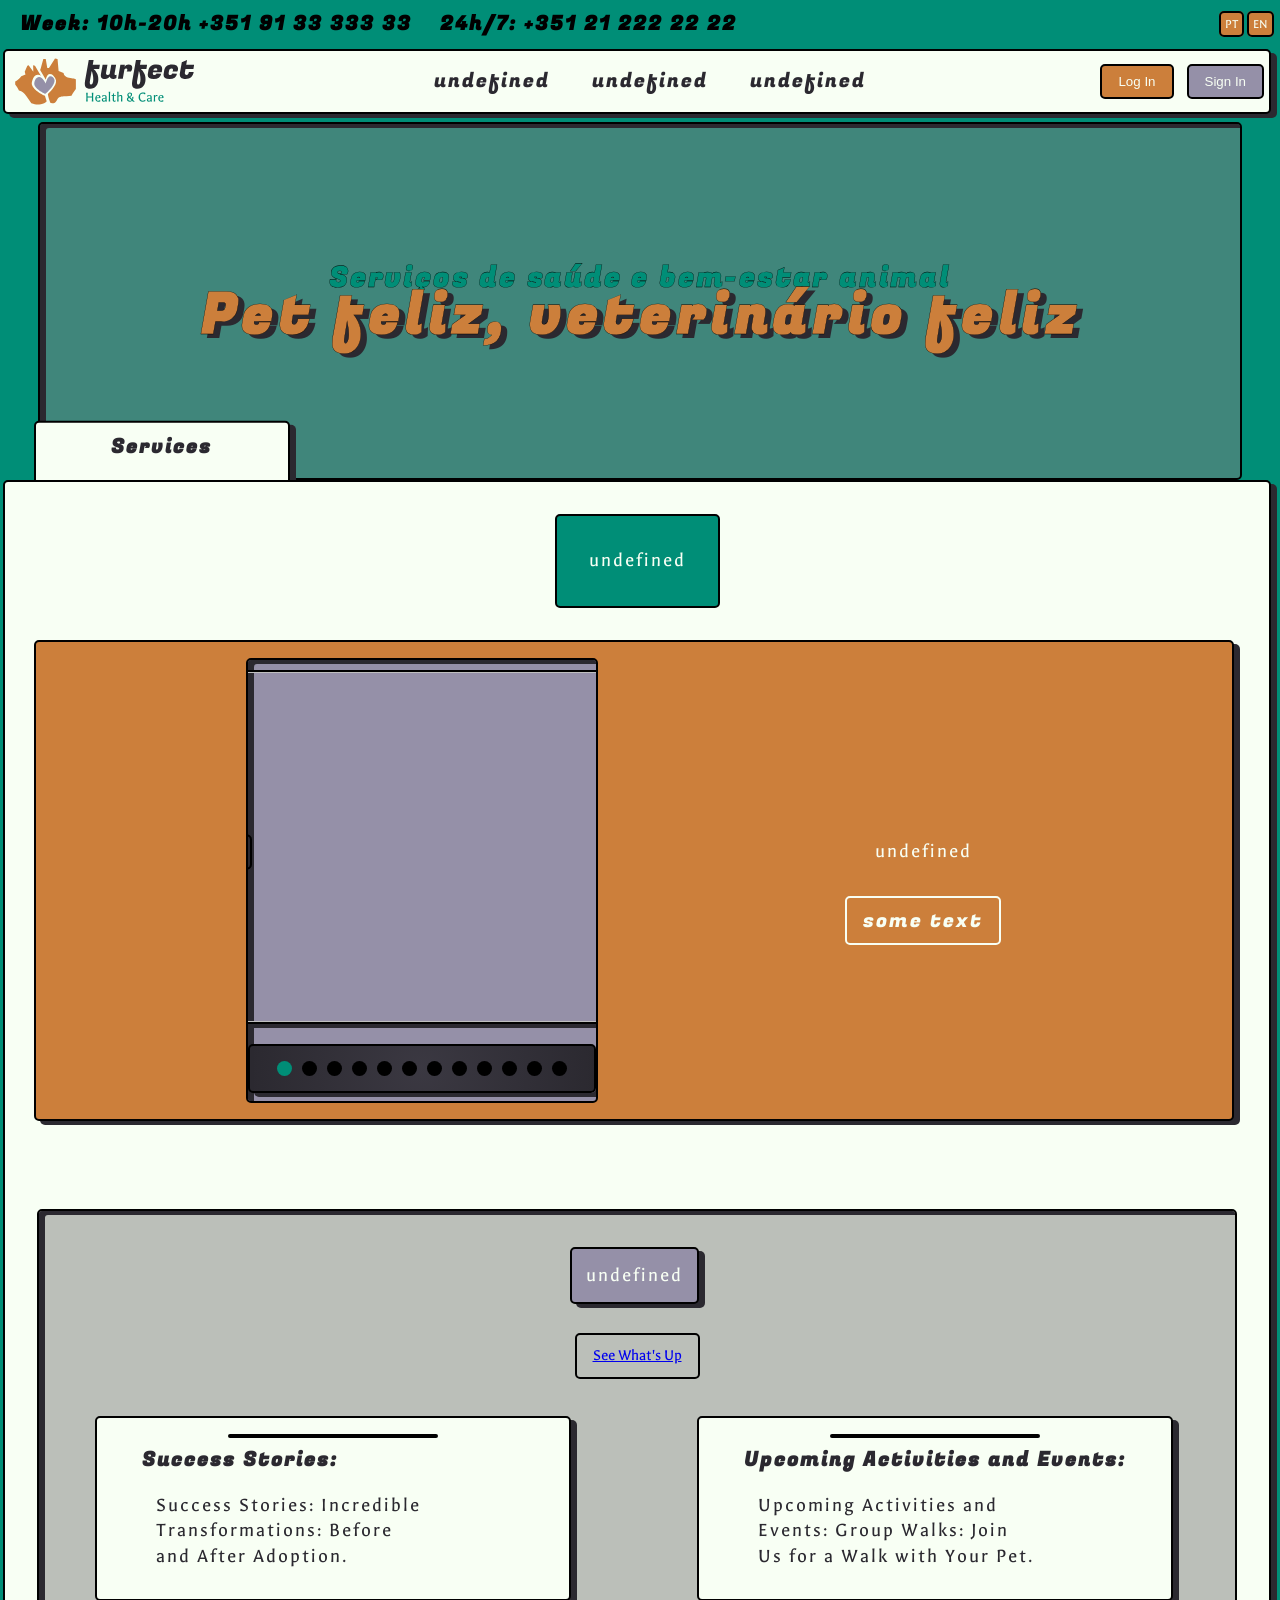
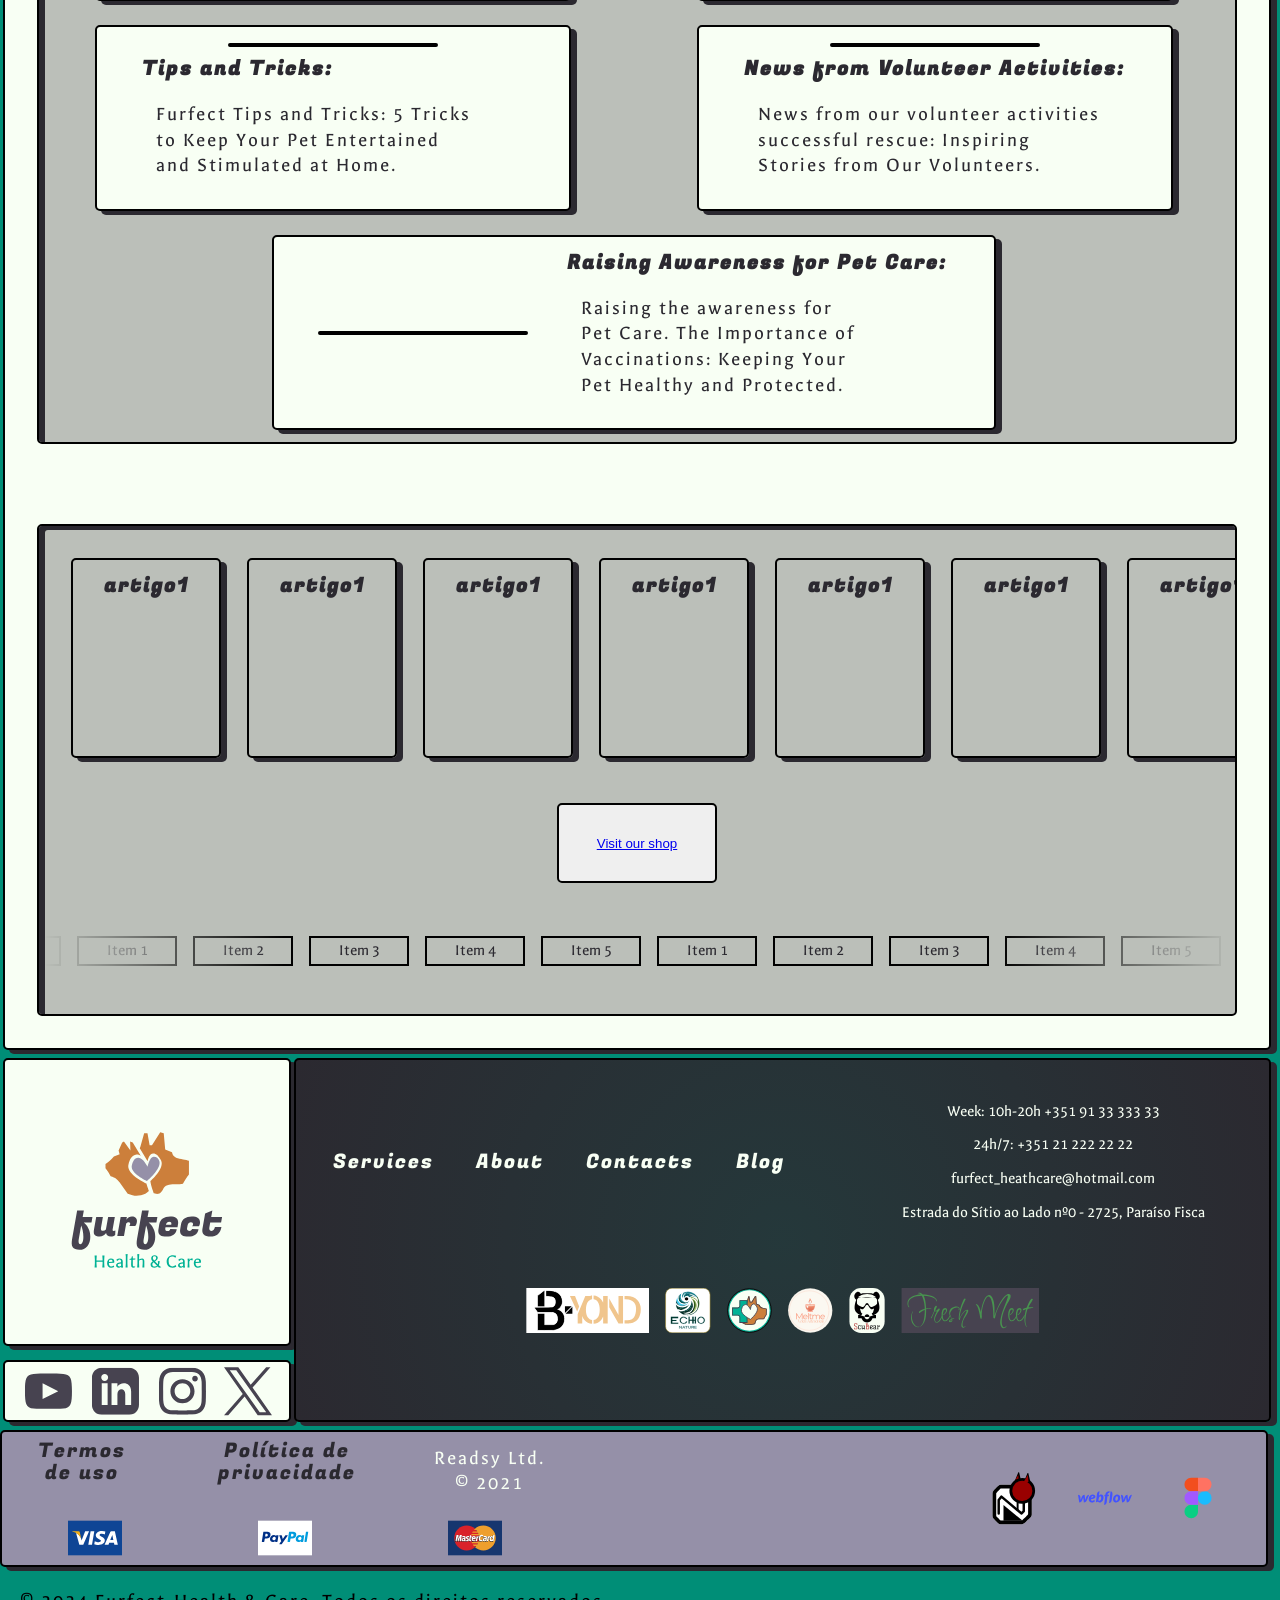
==== commit 4564a0f1: "2" ====
--- a/index.html
+++ b/index.html
@@ -12,7 +12,7 @@
 
     <link rel="stylesheet" href="home.css">
   
-    <link rel="stylesheet" href="../base/base.css">  
+    <link rel="stylesheet" href="base.css">  
     
     <title>Furfect-Health & Care</title>
 </head>
@@ -842,7 +842,7 @@
   </footer>
   
   <script src="home.js" defer></script>
-  <script src="../furpet/base/base.js" defer></script>
+  <script src="base.js" defer></script>
 </body>
 </html>
 
--- a/base.css
+++ b/base.css
@@ -0,0 +1,799 @@
+:root {
+    font-size: 16px; 
+
+    /*corer*/
+    --light: #f8fff4;
+    --dark: #2b2930;
+    --purple: #9590a8;
+    --orange: #cc7f3b;
+    --green: #008e77;
+    --transparent: rgba(128,128,128,0.5);
+    --black:black;
+    
+    --info: #17a2b8;    
+    --success: #28a745;
+    --warning: #ffc107;
+    --danger: #dc3545;
+
+    --scrollbar-bg: #9590a8;
+    --scrollbar-thumb: #cc7f3b;
+    --scrollbar-thumb-hover: #555;    
+
+    --breakpoint-container--full: 84.124rem;
+    --breakpoint-container--default: 0;
+    --breakpoint-section: 576px;
+
+    --breakpoint-p--default: 25rem;
+    --breakpoint-p--min_w--default: 12rem;
+
+    --breakpoint-p--large: 35rem;
+    --breakpoint-p--min_w--large: 18rem;
+
+    --padding-elements: 2rem;
+    --padding-section: 2rem;
+    --margin-section: 0.375rem;
+    --gap-sections:5rem;
+    --gap-in-section:2rem;
+
+    --fnt-family--primary:"Fugaz One";
+    --fnt-family--body:"Galdeano", sans-serif;
+
+    /*box shadow*/
+    --x: 0.375rem;
+    --y: 0.25rem;
+    --border-radius:0.3125rem;
+    --border:0.125rem solid var(--black);
+    --border--light:0.125rem solid var(--light);
+
+    --bx-shdw--out: var(--x) var(--y) var(--dark);
+    --bx-shdw--in: var(--x) var(--y) var(--dark) inset;
+    --bx-border-in: 0px 0px 0px 2px black inset;
+    
+    --bx-dark-transp: radial-gradient(circle, rgba(43,41,48,0.85) 0%, rgba(43,41,48,1) 100%);
+}
+
+*,*::before,*::after {
+    box-sizing: border-box;
+    margin: 0;
+    padding: 0;
+
+    scrollbar-width: thin; /* Opções: auto, thin */
+    scrollbar-color: var(--scrollbar-thumb) var(--scrollbar-bg); /* Cor do "thumb" e do fundo */
+}
+
+body,ul,li,p {
+    margin: 0px;
+    padding: 0px;
+    list-style: none;
+    max-width: 100%;
+    color: var(--dark);
+    color: inherit;
+    font-family: var(--fnt-family--body);  
+}
+
+img,svg {
+    width: 100%;
+    height: auto;
+    max-width: 100%;
+    display: block;    
+}
+
+.hidden {
+    display: none;
+}
+
+h1,h2,h3,h4,h5,h6,.title {    
+    letter-spacing: 0.1em;
+    font-family: var(--fnt-family--primary);   
+}
+/*responsive Typography*/
+h1{
+    font-size: clamp(2rem, 10vw, 3.5rem);   
+    line-height: 2.4rem;  
+}/*2rem*/ /*clamp(2rem, 5vw + 1rem, 3rem)*/
+h2{
+    font-size: clamp(1.75rem, 4vw + 0.5rem, 2.5rem) ;   
+    line-height: 2.1rem; 
+}/*1.75rem*/
+h3{
+    font-size: 2rem ;   
+    line-height: 1.8rem;   
+}/*1.5rem*/
+h4{
+    font-size: clamp(1.25rem, 2.5vw + 0.15rem, 1.75rem);  
+    line-height: 1.5rem;       
+} /*1.25rem*/
+h5{
+    font-size: clamp(1.25rem, 2.5vw + 0.15rem, 1.75rem);   
+    line-height: 1.4rem;      
+}/*1.125rem*/
+h6{
+    font-size:clamp(0.875rem, 1.5vw + 0.05rem, 1.25rem) ;   
+    line-height: 1.3rem;    
+}/*1rem*/
+p{
+    font-size: clamp(0.875rem, 1.5vw + 0.05rem, 1.25rem) ;   
+    line-height: 1.6rem;
+    letter-spacing: 0.1em;
+    font-family: var(--fnt-family--body); 
+    text-wrap: balance; 
+    padding: 0.875rem;
+}/*1rem*/
+.title {
+    font-size:clamp(0.875rem, 1.5vw + 0.05rem, 1.25rem); 
+    padding: 0.875rem;
+}/*1rem*/
+
+/*interactions*/
+/*--dark*/
+.btn {        
+    margin-inline: 0.3125rem;
+    margin-block:0.3125rem; 
+    padding: 0.5rem 1rem;
+    position: relative; 
+
+    border-radius: var(--border-radius);
+    border: var(--border);     
+    cursor: pointer;
+    
+    transition: background-color 0.2s;
+}
+.btn--big{            
+    margin-inline: 0.3125rem; 
+    padding: 1rem 1.5rem;
+    position: relative;
+    border-radius: var(--border-radius);
+    border: var(--border);     
+    cursor: pointer;    
+    transition: background-color 0.2s;
+    
+}    
+.btn--fx:hover{    
+  right: 0.25rem;
+  top:-0.375rem;    
+  box-shadow: var(--bx-shdw--out);
+  border-radius: var(--border-radius);
+  border: var(--border);
+}
+.btn--fx:active {
+    right: 0rem;
+    top: 0rem;
+    background-color: var(--dark);
+    color:var(--light);
+    box-shadow: var(--bx-shdw--in);
+    border-radius: var(--border-radius);
+    border: var(--border);
+}
+.links {
+    margin-inline: 0.3125rem; 
+    padding: 0.5rem 1rem;    
+    font-size:clamp(0.875rem, 1.5vw + 0.05rem, 1.25rem) ;   /*1rem*/
+    line-height: 1.4rem;
+    letter-spacing: 0.1em;
+    font-family: var(--fnt-family--primary);
+    color: var(--dark);
+    text-decoration: none;
+    cursor: pointer; 
+    transition: background-color 0.2s;
+}
+.links:hover {
+    position: relative;
+    margin-top: -1px;
+    margin-left: -1px;
+    color: var(--dark);
+}
+/*--light*/
+.btn__light {        
+    margin-inline: 0.3125rem; 
+    padding: 0.5rem 1rem;
+    position: relative; 
+
+    border-radius: var(--border-radius);
+    border: var(--border--light);     
+    cursor: pointer;
+    
+    transition: background-color 0.2s;
+}
+.btn__light--big{            
+    margin-inline: 0.3125rem; 
+    padding: 1rem 1.5rem;
+    position: relative;
+    border-radius: var(--border-radius);
+    border: var(--border--light);     
+    cursor: pointer;    
+    transition: background-color 0.2s;
+    
+}    
+.btn__light--fx:hover{    
+  right: 0.25rem;
+  top:-0.375rem;    
+  box-shadow: var(--bx-shdw--out);
+  border-radius: var(--border-radius);
+  border: var(--border--light);
+}
+.btn__light--fx:active {
+    right: 0rem;
+    top: 0rem;
+    background-color: var(--dark);
+    color:var(--light);
+    box-shadow: var(--bx-shdw--in);
+    border-radius: var(--border-radius);
+    border: var(--light);
+}
+.links__light {
+    margin-inline: 0.3125rem; 
+    padding: 0.5rem 1rem;    font-size:clamp(0.875rem, 1.5vw + 0.05rem, 1.25rem) ;   /*1rem*/
+    line-height: 1.4rem;
+    letter-spacing: 0.1em;
+    font-family: var(--fnt-family--primary);
+    color: var(--light);
+    text-decoration: none;
+    cursor: pointer; 
+    transition: background-color 0.2s;
+}
+.links__light:hover {
+    border-right: 2px solid  var(--dark);
+    border-bottom: 2px solid  var(--dark);
+    border-radius: var(--border-radius);
+    color: var(--light);
+    color: var(--dark);
+}
+.links__light:active {
+    color: var(--orange);
+}
+
+/*box&text styling*/
+.brnd_style--out {
+    position:relative;
+    box-shadow: var(--bx-shdw--out);
+    border-radius: var(--border-radius);
+    border: var(--border);
+    margin-bottom: calc(var(--y) + .25rem);
+    margin-right: calc(-1* var(--x));
+    right: var(--x);
+}
+.brnd_style--in {
+    background-color: var(--transparent);
+    box-shadow: var(--bx-shdw--in);
+    border-radius: var(--border-radius);
+    border: var(--border);
+}
+.txt_style-1 {
+    --stroke:.01875rem;
+    -webkit-text-stroke: var(--stroke) var(--black);
+}
+.txt_style-2 {
+    --stroke:.01875rem;
+    -webkit-text-stroke: var(--stroke) var(--black);
+    text-shadow: var(--bx-shdw--out);
+}
+.box--light {    
+    background-color: var(--light);
+    color: var(--dark);
+}
+.box--dark {    
+    background-color: var(--dark);;
+    color: var(--light);
+}
+.box--orange {    
+    background-color: var(--orange);
+    color: var(--light);
+}
+.box--purple {    
+    background-color: var(--purple);
+    color: var(--light);
+}
+.box--green {    
+    background-color: var(--green);
+    color: var(--light);
+}
+.box--transparent {    
+    background: var(--bx-dark-transp);
+    color: var(--light);      
+    transition: all 0.3s ease-in-out;  
+}
+/* theme???
+@media (prefers-color-scheme: dark) {
+    :root {
+        --totl-primary-background: rgba(0, 0, 0, .8);
+        --totl-primary-font-color: #fff;
+        --totl-primate-font-descolor: #cecece;
+    }
+}*/
+
+/* Estilizando a barra de rolagem para navegadores baseados em WebKit (Chrome, Safari) */
+::-webkit-scrollbar {
+    width: .75rem; /* Largura da barra de rolagem */
+}
+    
+::-webkit-scrollbar-track {
+    background: var(--scrollbar-bg); /* Cor do fundo da barra de rolagem */
+    border-radius: .625rem; /* Bordas arredondadas do fundo */
+}
+    
+::-webkit-scrollbar-thumb {
+    background: var(--scrollbar-thumb); /* Cor da parte que pode ser arrastada */
+    border-radius: .625rem; /* Bordas arredondadas do "thumb" */
+}
+    
+::-webkit-scrollbar-thumb:hover {
+    background: var(--scrollbar-thumb-hover); /* Cor do "thumb" ao passar o mouse */
+}
+
+body {
+    margin: 0;
+    margin-inline: 0;
+    padding-inline:var(--x) var(--x);
+    position: relative;
+    display: flex;
+    flex-direction: column;
+    align-items: center;
+    background: var(--green) url('/FURFECT/resources/img/logo/fur\ pattern.svg') repeat;
+    font-family: var(--fnt-family--body);
+    font-size: 1rem;
+    line-height: 1.6rem;    
+	-webkit-font-smoothing: antialiased;    
+}
+/* Oculta o link(Serviços) se o body tiver a classe .home */
+.home .nav__dropdown--services {
+    display: none;
+}
+/* Oculta o link(About) se o body tiver a classe .home */
+.about .about__link {
+    display: none;
+}
+/* Oculta o link(Contact) se o body tiver a classe .home */
+.contacts .contacts__link {
+    display: none;
+}
+/* Oculta o link(blog) se o body tiver a classe .home */
+.blog .blog__link {
+    display: none;
+}
+
+/* Oculta a classe .hero___home se o body NÃO tiver a classe .home */
+body:not(.home) .hero__home {
+    display: none ;
+
+}
+html :not(.home) header {
+    height: auto;
+}
+
+.img_page > svg {        
+  fill: var(--light);
+  fill-opacity: .25;
+}
+
+header {
+    height: 30rem;/*30rem*/
+    width: 100%;    
+    max-width: var(--breakpoint-container--full);
+    display: flex;
+    flex-direction: column;
+    align-items: center;
+}
+.header_sub {
+    width: 100%;    
+    max-width: var(--breakpoint-container--full);
+    display: flex;
+    flex-direction: row;
+    justify-content: space-between;
+    align-items: center;
+}
+.contacts {
+    height: auto;
+    font-size: x-small;
+    display: flex;
+}
+
+#language-selector {
+    display: flex;
+    justify-content: flex-start;
+    flex-direction: row;
+
+    & .navbar_btn {
+        --btn:1.25rem;
+
+        padding: .25rem;
+        margin-inline: 0;
+        width: var(--btn);
+        height: var(--btn);
+        cursor: pointer;
+        font-size: smaller;              
+    }  
+}       
+    
+.nav__wrapper {
+    width: 100%;      
+    max-width: var(--breakpoint-container--full);
+    position: relative;
+    z-index: 2;
+    display: flex;
+    flex-direction: row;
+    justify-content: space-between;
+    align-items: center;
+}
+.svg__brand-nav {
+    width: 12.5rem;
+    & #green>path {
+        fill: var(--green);
+    }
+    & #dark>path {
+        fill: var(--dark);
+    }
+    & #CatDog>path {
+        fill: var(--orange);
+        position:relative;
+        z-index:0;
+    }
+    & #purple>path {
+        fill: var(--purple);
+        transition:all 0.3s ease;
+    }
+    &:hover #purple path {
+        fill:var(--green);
+    }
+    &:active #purple path {
+        fill:var(--dark);
+    }
+}
+        
+.nav__list {
+    display: flex;
+    flex-direction: row;
+    justify-content: space-between;
+    align-items: center;
+}
+.nav__dropdown--services {
+    position: relative;
+}
+.nav__dropdown-content {
+    position: absolute;
+    top: 100%;
+    left: 0;
+    z-index: -3;
+    padding: 1rem;
+    display: none;
+    flex-wrap: nowrap;
+    flex-direction: column;
+    gap:1rem;
+    border: var(--border);
+    border-radius: var(--border-radius);
+    text-wrap: nowrap;
+}
+.modal {
+  display: none; 
+  position: fixed; 
+  z-index: 1; 
+  left: 0;
+  top: 0;
+  width: 100%; 
+  height: 100%; 
+  overflow: auto; 
+  background-color: rgb(0,0,0); 
+  background-color: rgba(0,0,0,0.4); 
+}
+.modal-content {
+  background-color: #fefefe;
+  margin: 15% auto; 
+  padding: 20px;
+  border: 1px solid #888;
+  width: 80%; 
+}
+.close {
+  color: #aaa;
+  float: right;
+  font-size: 28px;
+  font-weight: bold;
+}
+.close:hover,
+.close:focus {
+  color: black;
+  text-decoration: none;
+  cursor: pointer;
+}
+.img__user {
+    display: flex;
+    gap: 1.25rem;
+    width: 1.5625rem;
+    height: 2.5rem;
+}  
+.logout, .user-access {
+  display: none; /* Inicialmente oculto */
+}    
+.hamburger {
+    display: none;
+    flex-direction: column;
+    cursor: pointer;
+}
+.hamburger div {
+    width: 1.5625rem;
+    height: .1875rem;
+    background-color: var(--dark);
+    margin: .25rem 0;
+}
+
+.nav__sidebar {
+    position: fixed;
+    top: 0;
+    right: -100%;
+    padding: 1.25rem;
+    z-index: 1000;
+    width: 15.625rem;
+    height: 100%;
+    display: inline-flex;
+    flex-direction: column;
+    background-color:var(--green);
+    color: white;
+    border: var(--border);
+    transition: right 0.3s;
+    
+    & .sidebar_services[open] {
+      overflow-y: auto;
+  }
+
+    & .sidebar_services a {
+        display: inline-flex;
+        font-size:x-small;
+    }
+
+    & :last-child {
+        margin-top: auto;
+    }
+}
+
+.nav__sidebar.active {
+    right: 0;
+}
+
+.exit {
+    cursor: pointer;
+    font-size: 1.5rem;
+    color: var(--light);
+    background: none;
+    border: none;
+    margin-bottom: 1.25rem;
+}
+
+.links_wrapper {
+    display: flex;
+    flex-direction: column;   
+}
+
+details  {
+    display: inline-flex;
+    flex-direction: column;
+    justify-content: flex-start;
+    color: var(--dark);
+    list-style: none;
+    cursor: pointer;
+
+    & summary {
+        list-style: none;
+        cursor: pointer;
+      
+    }
+}
+
+.sidebar_user summary::before {
+    content: "";
+    margin-right: .09375rem;
+    padding: 1.125rem 1.5rem;
+    border-radius: var(--border-radius);
+    background-color: var(--orange); /*foto profile*/
+    border:var(--border);
+}
+
+.sidebar_user[open] summary::before {
+    content: "";
+    display: none;
+}
+
+.overlay__Header {
+  position: fixed;
+  inset: 0;
+  width: 100%;
+  height: 100%;
+  background: rgba(0, 0, 0, 0.5);
+  display: none;
+  z-index: 999;
+  backdrop-filter: blur(.125rem);
+}       
+
+@media (max-width: 45rem) {
+    .nav__wrapper .nav__list, .nav__wrapper .user, aside {
+        display: none;
+    }
+    .hamburger {
+        display: flex;
+    }
+}
+
+main {    
+    padding:var(--padding-elements);    
+    height: auto;
+    width: 100%;
+    max-width: var(--breakpoint-container--full);
+    display: flex;
+    flex-direction: column;
+    align-items: center;
+    gap: var(--gap-sections);
+}
+
+footer{
+    min-width: 22.5rem;
+    max-width: var(--breakpoint-container--full);
+}
+
+.footer__header {
+  margin-right: .20rem;
+  display: flex;
+  flex-flow: row;
+  justify-content: center;
+  align-items: stretch;
+  grid-gap: var(--x);
+}
+
+.footer__header-socials {
+    width: 100%;
+    min-width: 11.25rem;
+    max-width: 18rem;    
+    display: flex;
+    grid-gap: var(--x);
+    flex-flow: column;
+    flex: 0 auto;
+    justify-content: space-around;
+    align-items: center;
+}
+
+.footer__header-socials .brand {
+    width: 100%;
+    aspect-ratio: 1/1;
+    display: grid;  
+
+    & a {
+        width: auto;
+        place-self: center;      
+    }
+}
+
+.social_links {
+    width: 100%;
+    display: flex;
+    flex-wrap: wrap;
+    padding: 0 .25rem;
+    gap: .5rem;
+    justify-content: center;
+
+    & svg {
+        width: auto;
+        max-width: 3.0625rem;
+        height: auto;
+        min-height: 3.125rem;
+        margin: .25rem .3125rem;
+    }
+}
+
+.footer__content {
+    width: 100%;
+    display: flex;
+    flex-flow: wrap;
+    justify-content: space-around;
+    grid-gap: 1rem;
+}
+
+.footer__links {
+    justify-content: center;
+    align-items: center;
+    margin-bottom: 0;
+    display: flex;
+    flex-wrap: wrap;
+
+    & a {        
+    color: var(--light);
+
+    }   
+}
+
+.footer__contacts {
+    grid-row-gap: .5rem;
+    flex-flow: column;
+    justify-content: center;
+    align-items: center;
+    width: 100%;
+    min-width: 10rem;
+    max-width: 25rem;    
+    list-style-type: none;
+    display: inline-flex;
+
+    & * {
+        width:100%;
+        text-align:center;
+        color:var(--light);
+    }
+}
+
+.sponsors {
+    width: 100%;
+    min-width: 20rem;
+    padding: .50rem;
+    display: flex;
+    flex-wrap: wrap;
+    gap: 1rem;
+    justify-content: center;
+
+    & svg {
+        height: 45px;
+        width: auto;
+    }
+}
+
+.copyrights_authors {
+  
+    padding-inline: .20rem;
+    width: 100%;
+    display: flex;
+    flex-wrap: wrap;
+    flex-direction: row;
+    justify-content: space-between;
+    align-items: center;
+    gap: 1rem;
+  
+    & svg {    
+        height: 3.375rem;
+    }  
+    & .legal_info {    
+        width: 100%;
+        max-width: 35rem;
+        display: flex;
+        flex-direction: column;
+        justify-content: center;
+        align-items: center;      
+    }  
+    & .terms_priv {    
+        width: 100%;
+        text-align: center;
+        display: inline-flex;
+        gap:1rem;
+    }  
+    & .pay_method {
+        width: 100%;
+        display: flex;
+        flex-direction: row;  
+        justify-content: space-evenly;      
+        gap: 0.625rem;
+    }
+    & .author_variants {
+        min-width: 19.6875rem;
+        display: inline-flex;
+        justify-content: space-evenly;
+        align-items: center;
+    }
+}
+
+@media screen and (max-width: 31.3125rem) {
+    .footer_header {
+        width: 100%;
+        display: grid;
+        justify-items: center;
+    }
+}
+
+@media screen and (max-width: 57.5625rem) {
+    .footer__header__socials {
+        --grid-gap:3.125rem;
+        grid-column-gap: var(--grid-gap);
+        grid-row-gap: var(--grid-gap);
+        flex-flow: column;
+        justify-content: center;
+        align-items: center;
+        display: flex;
+    }
+  .copyrights_authors {        
+        padding:.50rem 0;
+        flex-direction: column;
+        justify-content:center;
+        gap:3rem;
+    }
+}
